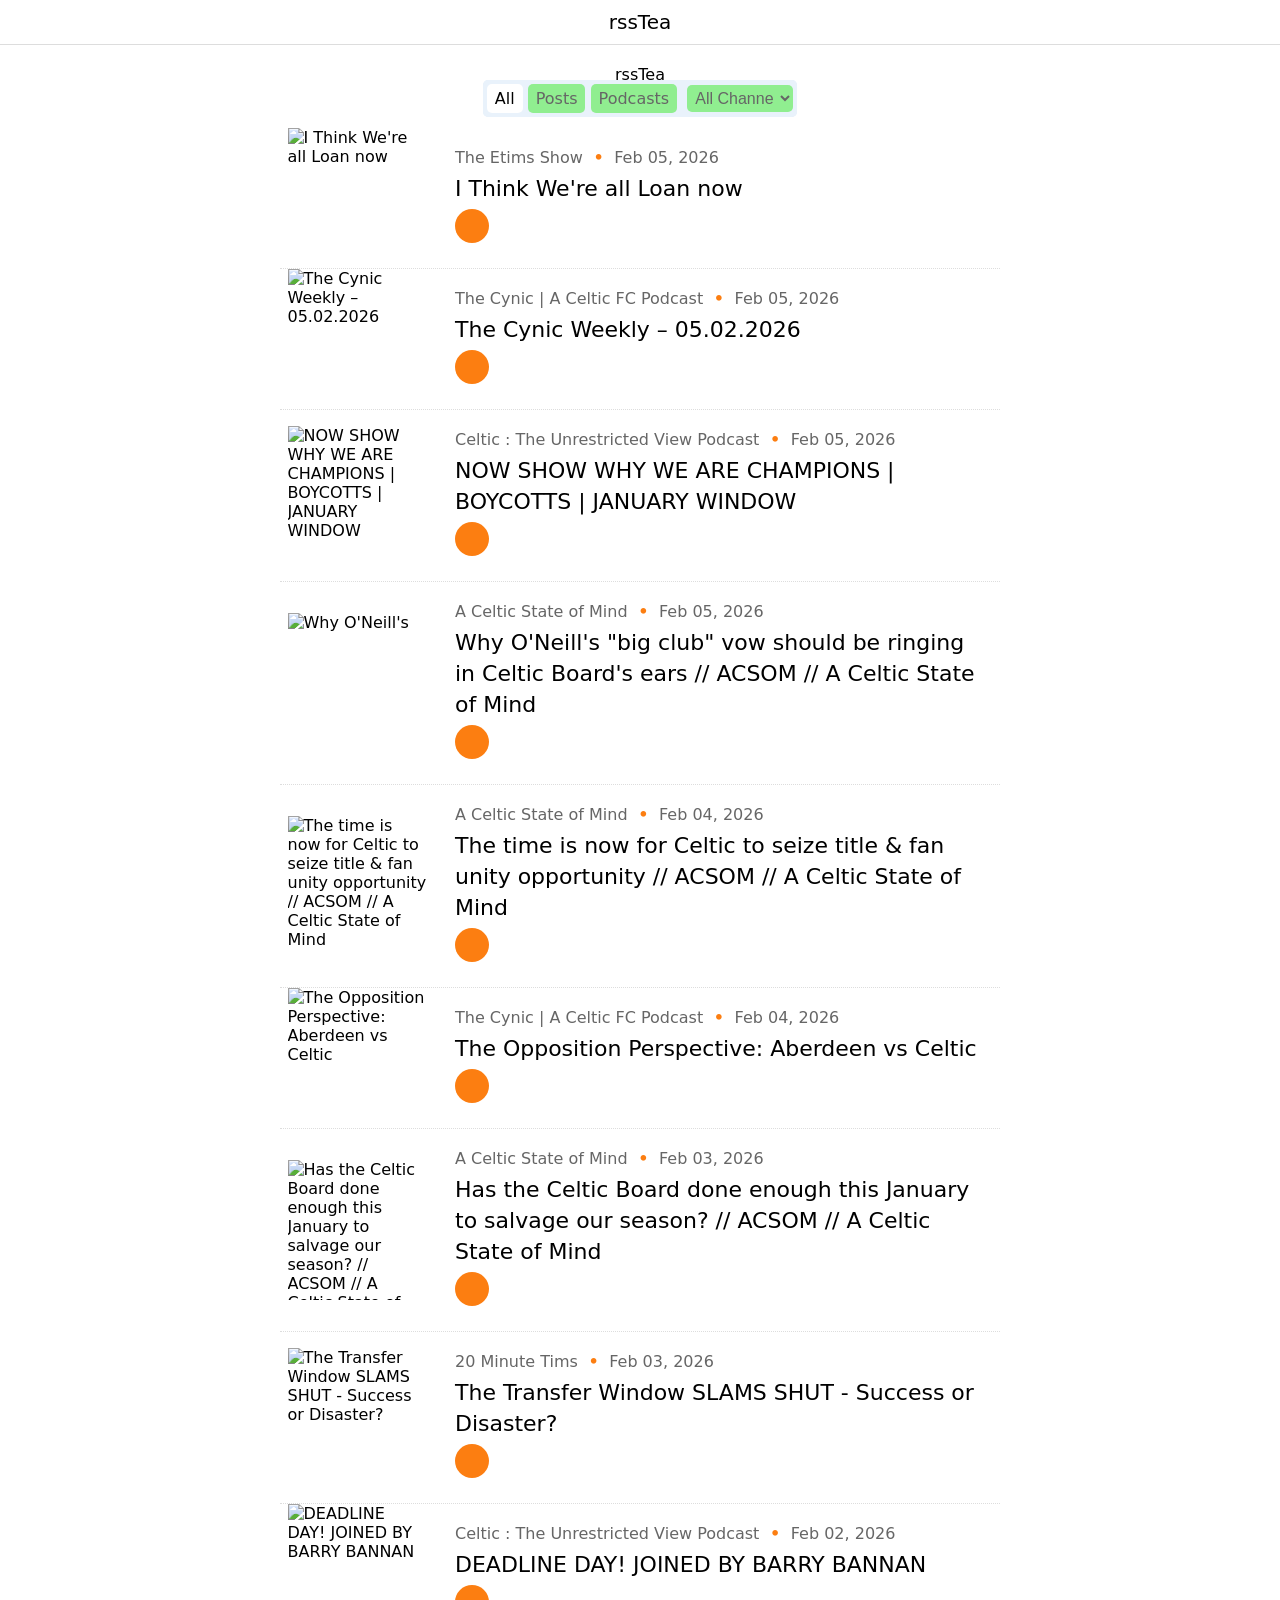
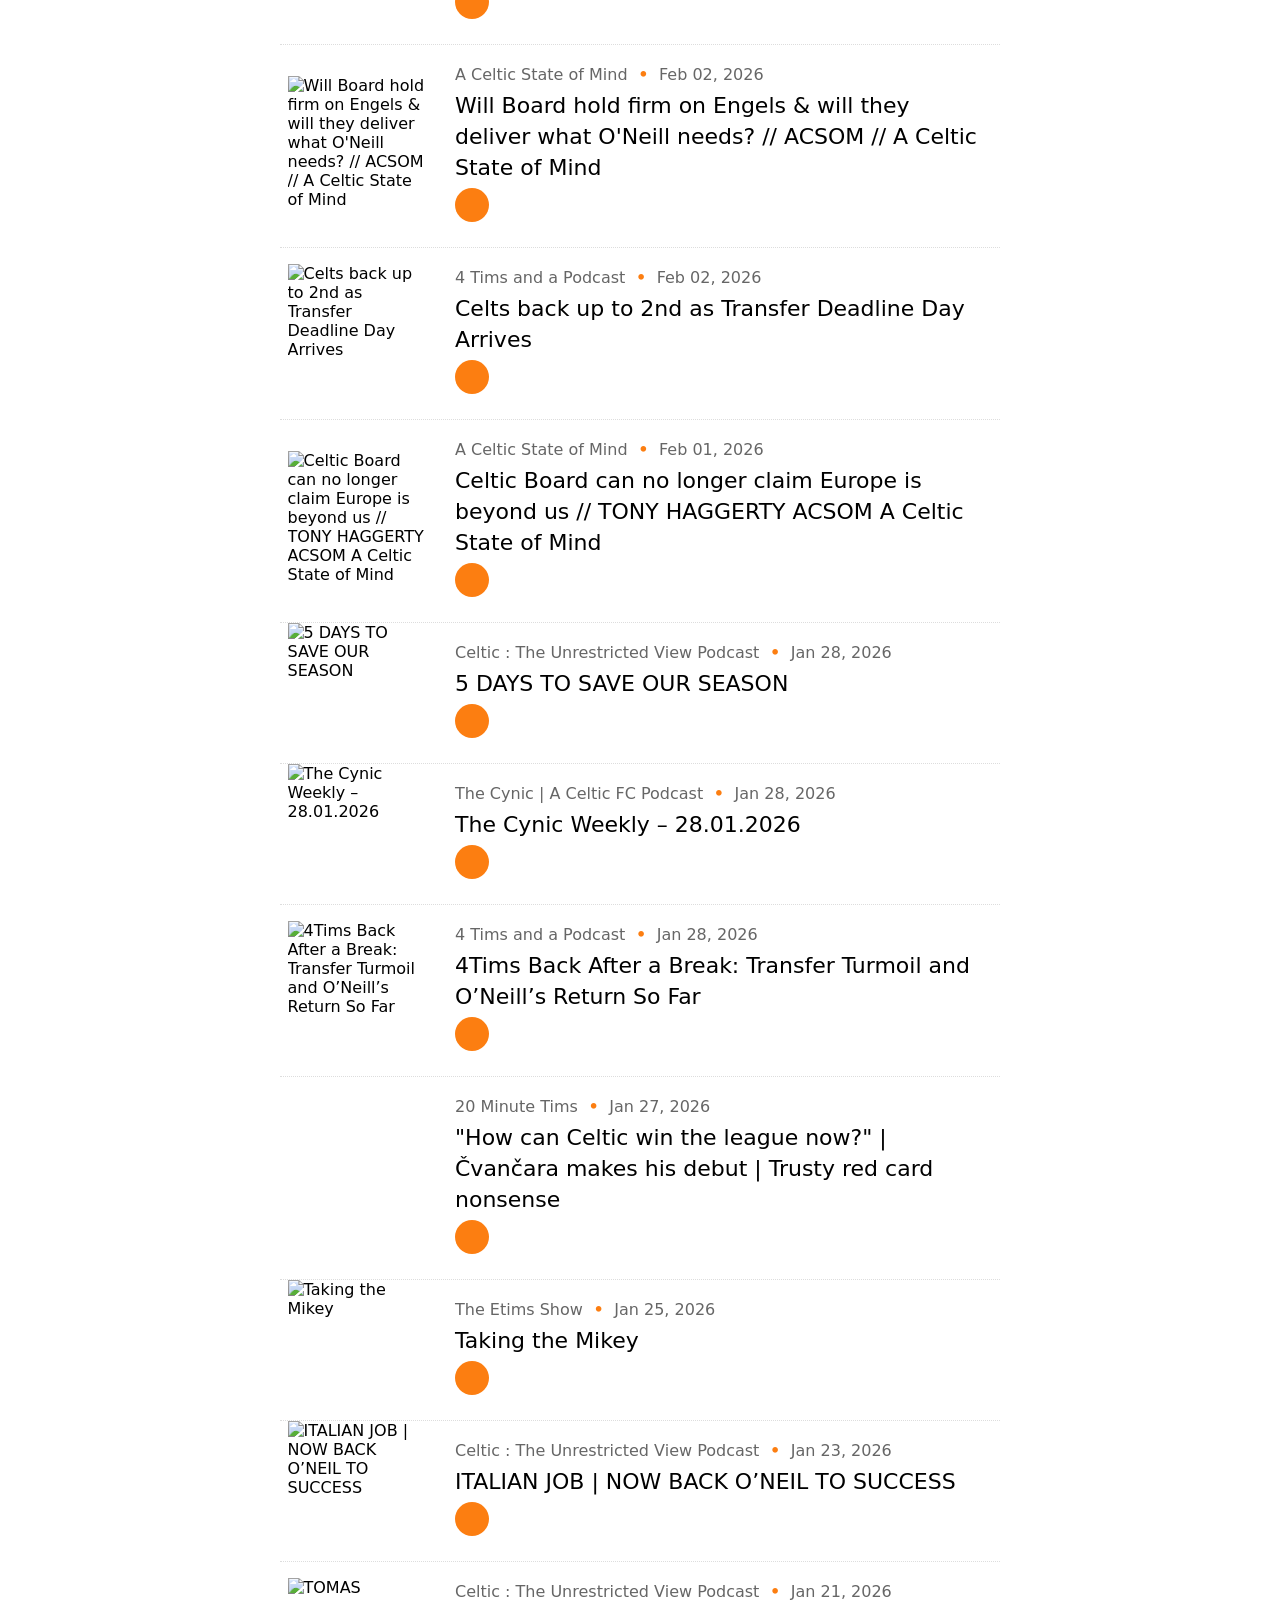
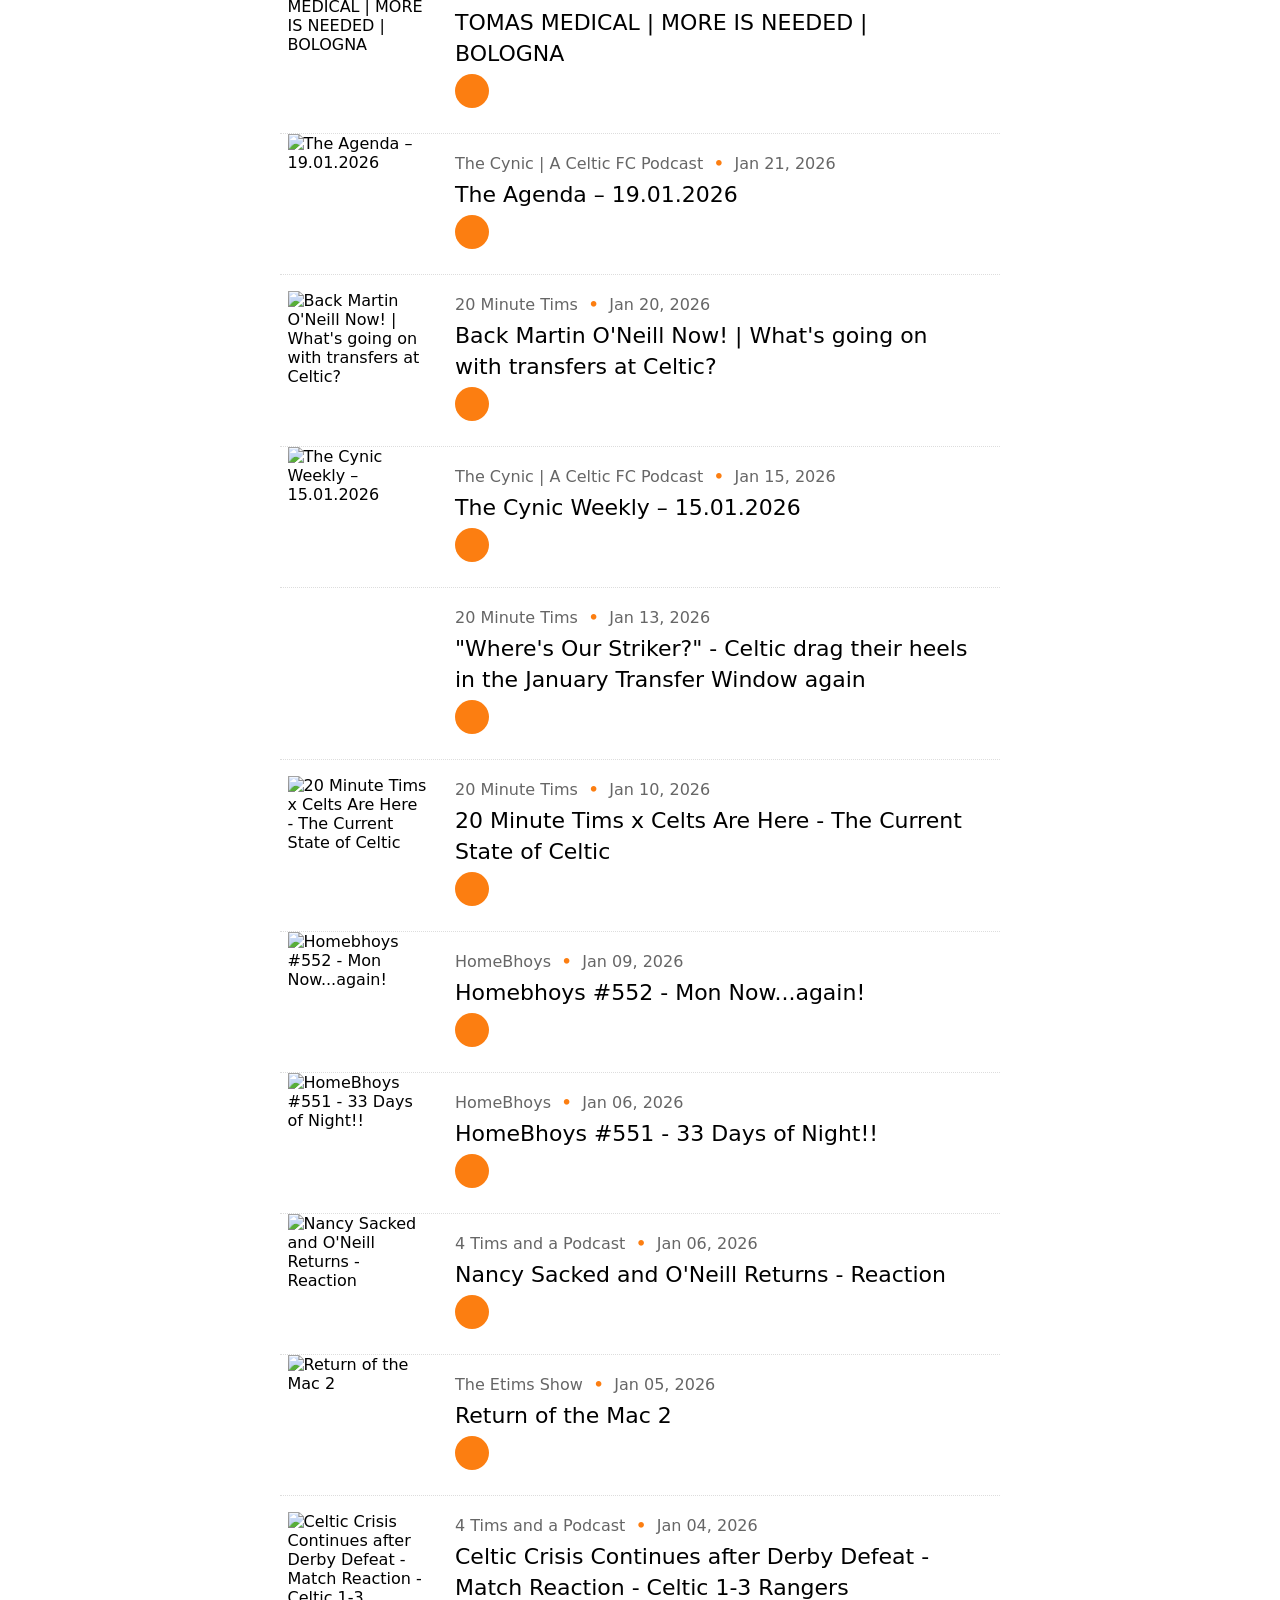
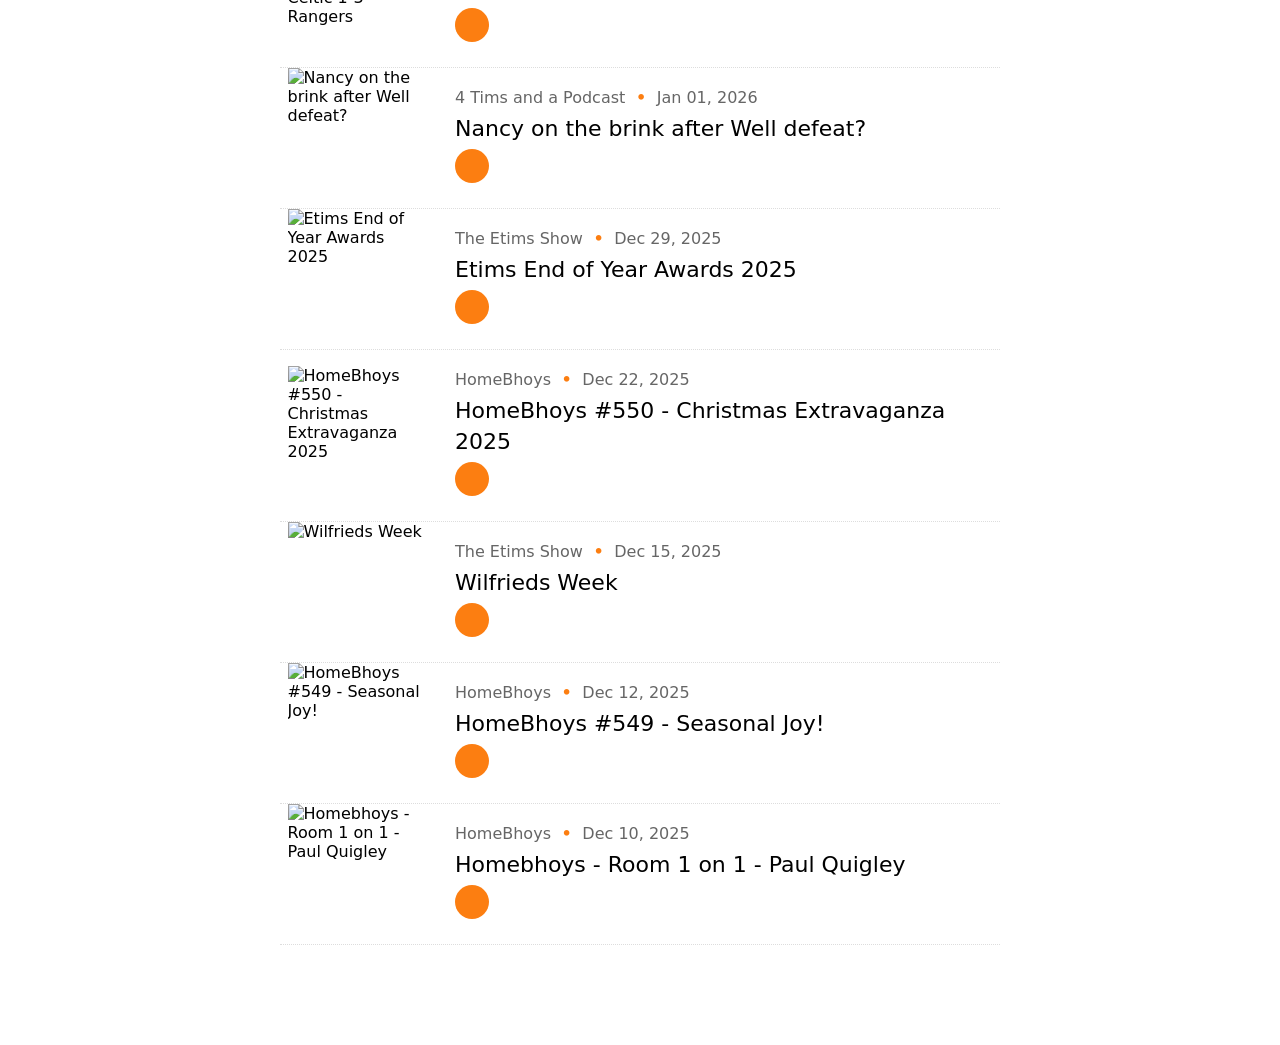
==== public/index.html @ cb55c1c1 "Updating the repository" ====
<!DOCTYPE html><html><head>
    <title>rssTea - RSS Reader Web App Hosted On Github</title>
    <meta name="description" content="rssTea is a fast, lightweight RSS and podcast Web Viewer that can be hosted On Github Pages."/>
    <link rel="shortcut icon" href="favicon.ico"> 
  <link rel="icon" href="favicon.png">
<link rel="manifest" href="manifest.json" />
 <meta name="apple-mobile-web-app-capable" content="yes" />
    <meta name="apple-mobile-web-app-title" content="rdx" />
    <meta   name="apple-mobile-web-app-status-bar-style" content="default" />
     <meta name="viewport" content="width=device-width, initial-scale=1.0, minimum-scale=1.0">
    <meta charset="utf-8">
    <link rel="stylesheet" href="theme.css" type="text/css">
</head>
<body>
<div id="header">rssTea</div>
    <div id="pcwrap">
<div id="filter"><div class="pclogo">rssTea</div><span id="filters">
<span class="tab active">All</span>
<span class="tab">Posts</span>
<span class="tab">Podcasts</span>
<select name="changechannel"><option value="All">All Channels</option><option value="The Etims Show">The Etims Show</option><option value="The Cynic | A Celtic FC Podcast">The Cynic | A Celtic FC Podcast</option><option value="Celtic : The Unrestricted View Podcast">Celtic : The Unrestricted View Podcast</option><option value="A Celtic State of Mind">A Celtic State of Mind</option><option value="20 Minute Tims">20 Minute Tims</option><option value="4 Tims and a Podcast">4 Tims and a Podcast</option><option value="HomeBhoys">HomeBhoys</option></select></span></div>
<div id="wrap">
<div class="post" data-channel="The Etims Show" data-ts="1770327900" data-audio="1"><div class="leftpan"><img src="https://d3wo5wojvuv7l.cloudfront.net/t_rss_itunes_square_1400/images.spreaker.com/original/d8959825c5215aca6a66ff6e0d6403f2.jpg" alt="I Think We're all Loan now"/ ></div><div class="rightpan"><div class="feedname"><span class="channel">The Etims Show</span> &bull; <span class="date">Feb 05, 2026</span></div>
<h2><a href="https://www.spreaker.com/episode/i-think-we-re-all-loan-now--69822069" target="_blank">I Think We're all Loan now</a></h2><div class="audio">
<button data-aid="0">Play</button>
<audio src="https://api.spreaker.com/download/episode/69822069/i_think_we_re_all_loan_now.mp3" preload="metadata" aid="0"  controls></audio></div>
</div></div>
<div class="post" data-channel="The Cynic | A Celtic FC Podcast" data-ts="1770323088" data-audio="1"><div class="leftpan"><img src="https://d3wo5wojvuv7l.cloudfront.net/t_rss_itunes_square_1400/images.spreaker.com/original/b81da4f383901625a356518ec50151b6.jpg" alt="The Cynic Weekly – 05.02.2026"/ ></div><div class="rightpan"><div class="feedname"><span class="channel">The Cynic | A Celtic FC Podcast</span> &bull; <span class="date">Feb 05, 2026</span></div>
<h2><a href="https://thecynic.co/subscribe" target="_blank">The Cynic Weekly – 05.02.2026</a></h2><div class="audio">
<button data-aid="1">Play</button>
<audio src="https://api.spreaker.com/download/episode/69817356/cw0502.mp3" preload="metadata" aid="1"  controls></audio></div>
</div></div>
<div class="post" data-channel="Celtic : The Unrestricted View Podcast" data-ts="1770322316" data-audio="1"><div class="leftpan"><img src="https://d3wo5wojvuv7l.cloudfront.net/t_rss_itunes_square_1400/images.spreaker.com/original/b95cc3b224c3e221fcb384ac6a1fec71.jpg" alt="NOW SHOW WHY WE ARE CHAMPIONS | BOYCOTTS | JANUARY WINDOW"/ ></div><div class="rightpan"><div class="feedname"><span class="channel">Celtic : The Unrestricted View Podcast</span> &bull; <span class="date">Feb 05, 2026</span></div>
<h2><a href="https://www.spreaker.com/episode/now-show-why-we-are-champions-boycotts-january-window--69816694" target="_blank">NOW SHOW WHY WE ARE CHAMPIONS | BOYCOTTS | JANUARY WINDOW</a></h2><div class="audio">
<button data-aid="2">Play</button>
<audio src="https://dts.podtrac.com/redirect.mp3/api.spreaker.com/download/episode/69816694/now_show_why_we_are_champions_boycotts_january_window.mp3" preload="metadata" aid="2"  controls></audio></div>
</div></div>
<div class="post" data-channel="A Celtic State of Mind" data-ts="1770300420" data-audio="1"><div class="leftpan"><img src="https://megaphone.imgix.net/podcasts/599baaee-b2e3-11ed-8a16-972eff6f2cc9/image/1d56491a4540da881828bd64f7b0ff3a.jpg?ixlib=rails-4.3.1&max-w=3000&max-h=3000&fit=crop&auto=format,compress" alt="Why O'Neill's "big club" vow should be ringing in Celtic Board's ears // ACSOM // A Celtic State of Mind"/ ></div><div class="rightpan"><div class="feedname"><span class="channel">A Celtic State of Mind</span> &bull; <span class="date">Feb 05, 2026</span></div>
<h2><a href="" target="_blank">Why O'Neill's "big club" vow should be ringing in Celtic Board's ears // ACSOM // A Celtic State of Mind</a></h2><div class="audio">
<button data-aid="3">Play</button>
<audio src="https://pscrb.fm/rss/p/traffic.megaphone.fm/COMG9232387117.mp3" preload="metadata" aid="3"  controls></audio></div>
</div></div>
<div class="post" data-channel="A Celtic State of Mind" data-ts="1770212760" data-audio="1"><div class="leftpan"><img src="https://megaphone.imgix.net/podcasts/599baaee-b2e3-11ed-8a16-972eff6f2cc9/image/1d56491a4540da881828bd64f7b0ff3a.jpg?ixlib=rails-4.3.1&max-w=3000&max-h=3000&fit=crop&auto=format,compress" alt="The time is now for Celtic to seize title & fan unity opportunity // ACSOM // A Celtic State of Mind"/ ></div><div class="rightpan"><div class="feedname"><span class="channel">A Celtic State of Mind</span> &bull; <span class="date">Feb 04, 2026</span></div>
<h2><a href="" target="_blank">The time is now for Celtic to seize title & fan unity opportunity // ACSOM // A Celtic State of Mind</a></h2><div class="audio">
<button data-aid="4">Play</button>
<audio src="https://pscrb.fm/rss/p/traffic.megaphone.fm/COMG2191450879.mp3?updated=1770213873" preload="metadata" aid="4"  controls></audio></div>
</div></div>
<div class="post" data-channel="The Cynic | A Celtic FC Podcast" data-ts="1770209304" data-audio="1"><div class="leftpan"><img src="https://d3wo5wojvuv7l.cloudfront.net/t_rss_itunes_square_1400/images.spreaker.com/original/b81da4f383901625a356518ec50151b6.jpg" alt="The Opposition Perspective: Aberdeen vs Celtic"/ ></div><div class="rightpan"><div class="feedname"><span class="channel">The Cynic | A Celtic FC Podcast</span> &bull; <span class="date">Feb 04, 2026</span></div>
<h2><a href="https://thecynic.co/subscribe" target="_blank">The Opposition Perspective: Aberdeen vs Celtic</a></h2><div class="audio">
<button data-aid="5">Play</button>
<audio src="https://api.spreaker.com/download/episode/69783973/abnopan.mp3" preload="metadata" aid="5"  controls></audio></div>
</div></div>
<div class="post" data-channel="A Celtic State of Mind" data-ts="1770162000" data-audio="1"><div class="leftpan"><img src="https://megaphone.imgix.net/podcasts/599baaee-b2e3-11ed-8a16-972eff6f2cc9/image/1d56491a4540da881828bd64f7b0ff3a.jpg?ixlib=rails-4.3.1&max-w=3000&max-h=3000&fit=crop&auto=format,compress" alt="Has the Celtic Board done enough this January to salvage our season? // ACSOM // A Celtic State of Mind"/ ></div><div class="rightpan"><div class="feedname"><span class="channel">A Celtic State of Mind</span> &bull; <span class="date">Feb 03, 2026</span></div>
<h2><a href="" target="_blank">Has the Celtic Board done enough this January to salvage our season? // ACSOM // A Celtic State of Mind</a></h2><div class="audio">
<button data-aid="6">Play</button>
<audio src="https://pscrb.fm/rss/p/traffic.megaphone.fm/COMG3658326663.mp3?updated=1770162837" preload="metadata" aid="6"  controls></audio></div>
</div></div>
<div class="post" data-channel="20 Minute Tims" data-ts="1770149828" data-audio="1"><div class="leftpan"><img src="https://assets.pippa.io/shows/5f208eec15e9d83c37daa234/1719902084109-386458194fdde7c150517e7805f9a9af.jpeg" alt="The Transfer Window SLAMS SHUT - Success or Disaster?"/ ></div><div class="rightpan"><div class="feedname"><span class="channel">20 Minute Tims</span> &bull; <span class="date">Feb 03, 2026</span></div>
<h2><a href="https://shows.acast.com/20-minute-tims/episodes/the-transfer-window-slams-shut-success-or-disaster" target="_blank">The Transfer Window SLAMS SHUT - Success or Disaster?</a></h2><div class="audio">
<button data-aid="7">Play</button>
<audio src="https://sphinx.acast.com/p/open/s/5f208eec15e9d83c37daa234/e/698257c48ac0563acb57a1f6/media.mp3" preload="metadata" aid="7"  controls></audio></div>
</div></div>
<div class="post" data-channel="Celtic : The Unrestricted View Podcast" data-ts="1770071666" data-audio="1"><div class="leftpan"><img src="https://d3wo5wojvuv7l.cloudfront.net/t_rss_itunes_square_1400/images.spreaker.com/original/b95cc3b224c3e221fcb384ac6a1fec71.jpg" alt="DEADLINE DAY! JOINED BY BARRY BANNAN"/ ></div><div class="rightpan"><div class="feedname"><span class="channel">Celtic : The Unrestricted View Podcast</span> &bull; <span class="date">Feb 02, 2026</span></div>
<h2><a href="https://www.spreaker.com/episode/deadline-day-joined-by-barry-bannan--69749000" target="_blank">DEADLINE DAY! JOINED BY BARRY BANNAN</a></h2><div class="audio">
<button data-aid="8">Play</button>
<audio src="https://dts.podtrac.com/redirect.mp3/api.spreaker.com/download/episode/69749000/junior_amadu_signs_cvancara_off_the_mark_celtic_beat_falkirk_2_0.mp3" preload="metadata" aid="8"  controls></audio></div>
</div></div>
<div class="post" data-channel="A Celtic State of Mind" data-ts="1770042000" data-audio="1"><div class="leftpan"><img src="https://megaphone.imgix.net/podcasts/599baaee-b2e3-11ed-8a16-972eff6f2cc9/image/1d56491a4540da881828bd64f7b0ff3a.jpg?ixlib=rails-4.3.1&max-w=3000&max-h=3000&fit=crop&auto=format,compress" alt="Will Board hold firm on Engels & will they deliver what O'Neill needs? // ACSOM // A Celtic State of Mind"/ ></div><div class="rightpan"><div class="feedname"><span class="channel">A Celtic State of Mind</span> &bull; <span class="date">Feb 02, 2026</span></div>
<h2><a href="" target="_blank">Will Board hold firm on Engels & will they deliver what O'Neill needs? // ACSOM // A Celtic State of Mind</a></h2><div class="audio">
<button data-aid="9">Play</button>
<audio src="https://pscrb.fm/rss/p/traffic.megaphone.fm/COMG1189959639.mp3?updated=1770042836" preload="metadata" aid="9"  controls></audio></div>
</div></div>
<div class="post" data-channel="4 Tims and a Podcast" data-ts="1770028446" data-audio="1"><div class="leftpan"><img src="https://assets.pippa.io/shows/62c33913723f5300143ed846/show-cover.jpg" alt="Celts back up to 2nd as Transfer Deadline Day Arrives"/ ></div><div class="rightpan"><div class="feedname"><span class="channel">4 Tims and a Podcast</span> &bull; <span class="date">Feb 02, 2026</span></div>
<h2><a href="https://shows.acast.com/4tims/episodes/celts-back-up-to-2nd-as-transfer-deadline-day-arrives" target="_blank">Celts back up to 2nd as Transfer Deadline Day Arrives</a></h2><div class="audio">
<button data-aid="10">Play</button>
<audio src="https://sphinx.acast.com/p/open/s/62c33913723f5300143ed846/e/69807d9e19ef991f732c9f4e/media.mp3" preload="metadata" aid="10"  controls></audio></div>
</div></div>
<div class="post" data-channel="A Celtic State of Mind" data-ts="1769968620" data-audio="1"><div class="leftpan"><img src="https://megaphone.imgix.net/podcasts/599baaee-b2e3-11ed-8a16-972eff6f2cc9/image/1d56491a4540da881828bd64f7b0ff3a.jpg?ixlib=rails-4.3.1&max-w=3000&max-h=3000&fit=crop&auto=format,compress" alt="Celtic Board can no longer claim Europe is beyond us // TONY HAGGERTY ACSOM A Celtic State of Mind"/ ></div><div class="rightpan"><div class="feedname"><span class="channel">A Celtic State of Mind</span> &bull; <span class="date">Feb 01, 2026</span></div>
<h2><a href="" target="_blank">Celtic Board can no longer claim Europe is beyond us // TONY HAGGERTY ACSOM A Celtic State of Mind</a></h2><div class="audio">
<button data-aid="11">Play</button>
<audio src="https://pscrb.fm/rss/p/traffic.megaphone.fm/COMG6456185058.mp3?updated=1769969887" preload="metadata" aid="11"  controls></audio></div>
</div></div>
<div class="post" data-channel="Celtic : The Unrestricted View Podcast" data-ts="1769639961" data-audio="1"><div class="leftpan"><img src="https://d3wo5wojvuv7l.cloudfront.net/t_rss_itunes_square_1400/images.spreaker.com/original/b95cc3b224c3e221fcb384ac6a1fec71.jpg" alt="5 DAYS TO SAVE OUR SEASON"/ ></div><div class="rightpan"><div class="feedname"><span class="channel">Celtic : The Unrestricted View Podcast</span> &bull; <span class="date">Jan 28, 2026</span></div>
<h2><a href="https://www.spreaker.com/episode/5-days-to-save-our-season--69654143" target="_blank">5 DAYS TO SAVE OUR SEASON</a></h2><div class="audio">
<button data-aid="12">Play</button>
<audio src="https://dts.podtrac.com/redirect.mp3/api.spreaker.com/download/episode/69654143/5_days_to_save_our_season.mp3" preload="metadata" aid="12"  controls></audio></div>
</div></div>
<div class="post" data-channel="The Cynic | A Celtic FC Podcast" data-ts="1769630501" data-audio="1"><div class="leftpan"><img src="https://d3wo5wojvuv7l.cloudfront.net/t_rss_itunes_square_1400/images.spreaker.com/original/b81da4f383901625a356518ec50151b6.jpg" alt="The Cynic Weekly – 28.01.2026"/ ></div><div class="rightpan"><div class="feedname"><span class="channel">The Cynic | A Celtic FC Podcast</span> &bull; <span class="date">Jan 28, 2026</span></div>
<h2><a href="https://thecynic.co/subscribe" target="_blank">The Cynic Weekly – 28.01.2026</a></h2><div class="audio">
<button data-aid="13">Play</button>
<audio src="https://api.spreaker.com/download/episode/69650689/cw2801.mp3" preload="metadata" aid="13"  controls></audio></div>
</div></div>
<div class="post" data-channel="4 Tims and a Podcast" data-ts="1769624218" data-audio="1"><div class="leftpan"><img src="https://assets.pippa.io/shows/62c33913723f5300143ed846/show-cover.jpg" alt="4Tims Back After a Break: Transfer Turmoil and O’Neill’s Return So Far"/ ></div><div class="rightpan"><div class="feedname"><span class="channel">4 Tims and a Podcast</span> &bull; <span class="date">Jan 28, 2026</span></div>
<h2><a href="https://shows.acast.com/4tims/episodes/4tims-back-after-a-break-transfer-turmoil-and-oneills-return" target="_blank">4Tims Back After a Break: Transfer Turmoil and O’Neill’s Return So Far</a></h2><div class="audio">
<button data-aid="14">Play</button>
<audio src="https://sphinx.acast.com/p/open/s/62c33913723f5300143ed846/e/697a529a3718a16cebf4a283/media.mp3" preload="metadata" aid="14"  controls></audio></div>
</div></div>
<div class="post" data-channel="20 Minute Tims" data-ts="1769493600" data-audio="1"><div class="leftpan"><img src="https://assets.pippa.io/shows/5f208eec15e9d83c37daa234/1719902084109-386458194fdde7c150517e7805f9a9af.jpeg" alt=""How can Celtic win the league now?" | Čvančara makes his debut | Trusty red card nonsense"/ ></div><div class="rightpan"><div class="feedname"><span class="channel">20 Minute Tims</span> &bull; <span class="date">Jan 27, 2026</span></div>
<h2><a href="https://shows.acast.com/20-minute-tims/episodes/how-can-celtic-win-this-league-now-vanara-makes-his-debut-tr" target="_blank">"How can Celtic win the league now?" | Čvančara makes his debut | Trusty red card nonsense</a></h2><div class="audio">
<button data-aid="15">Play</button>
<audio src="https://sphinx.acast.com/p/open/s/5f208eec15e9d83c37daa234/e/6977e69c9c8df6b525703ea7/media.mp3" preload="metadata" aid="15"  controls></audio></div>
</div></div>
<div class="post" data-channel="The Etims Show" data-ts="1769376967" data-audio="1"><div class="leftpan"><img src="https://d3wo5wojvuv7l.cloudfront.net/t_rss_itunes_square_1400/images.spreaker.com/original/d8959825c5215aca6a66ff6e0d6403f2.jpg" alt="Taking the Mikey"/ ></div><div class="rightpan"><div class="feedname"><span class="channel">The Etims Show</span> &bull; <span class="date">Jan 25, 2026</span></div>
<h2><a href="https://www.spreaker.com/episode/taking-the-mikey--69584291" target="_blank">Taking the Mikey</a></h2><div class="audio">
<button data-aid="16">Play</button>
<audio src="https://api.spreaker.com/download/episode/69584291/taking_the_mikey.mp3" preload="metadata" aid="16"  controls></audio></div>
</div></div>
<div class="post" data-channel="Celtic : The Unrestricted View Podcast" data-ts="1769198467" data-audio="1"><div class="leftpan"><img src="https://d3wo5wojvuv7l.cloudfront.net/t_rss_itunes_square_1400/images.spreaker.com/original/b95cc3b224c3e221fcb384ac6a1fec71.jpg" alt="ITALIAN JOB | NOW BACK O’NEIL TO SUCCESS"/ ></div><div class="rightpan"><div class="feedname"><span class="channel">Celtic : The Unrestricted View Podcast</span> &bull; <span class="date">Jan 23, 2026</span></div>
<h2><a href="https://www.spreaker.com/episode/italian-job-now-back-o-neil-to-success--69563736" target="_blank">ITALIAN JOB | NOW BACK O’NEIL TO SUCCESS</a></h2><div class="audio">
<button data-aid="17">Play</button>
<audio src="https://dts.podtrac.com/redirect.mp3/api.spreaker.com/download/episode/69563736/italian_job_now_back_o_neil_to_success.mp3" preload="metadata" aid="17"  controls></audio></div>
</div></div>
<div class="post" data-channel="Celtic : The Unrestricted View Podcast" data-ts="1769030691" data-audio="1"><div class="leftpan"><img src="https://d3wo5wojvuv7l.cloudfront.net/t_rss_itunes_square_1400/images.spreaker.com/original/b95cc3b224c3e221fcb384ac6a1fec71.jpg" alt="TOMAS MEDICAL | MORE IS NEEDED | BOLOGNA"/ ></div><div class="rightpan"><div class="feedname"><span class="channel">Celtic : The Unrestricted View Podcast</span> &bull; <span class="date">Jan 21, 2026</span></div>
<h2><a href="https://www.spreaker.com/episode/tomas-medical-more-is-needed-bologna--69538263" target="_blank">TOMAS MEDICAL | MORE IS NEEDED | BOLOGNA</a></h2><div class="audio">
<button data-aid="18">Play</button>
<audio src="https://dts.podtrac.com/redirect.mp3/api.spreaker.com/download/episode/69538263/tomas_medical_more_is_needed_bologna.mp3" preload="metadata" aid="18"  controls></audio></div>
</div></div>
<div class="post" data-channel="The Cynic | A Celtic FC Podcast" data-ts="1768986008" data-audio="1"><div class="leftpan"><img src="https://d3wo5wojvuv7l.cloudfront.net/t_rss_itunes_square_1400/images.spreaker.com/original/b81da4f383901625a356518ec50151b6.jpg" alt="The Agenda – 19.01.2026"/ ></div><div class="rightpan"><div class="feedname"><span class="channel">The Cynic | A Celtic FC Podcast</span> &bull; <span class="date">Jan 21, 2026</span></div>
<h2><a href="https://thecynic.co/subscribe" target="_blank">The Agenda – 19.01.2026</a></h2><div class="audio">
<button data-aid="19">Play</button>
<audio src="https://api.spreaker.com/download/episode/69518132/weekly_1.mp3" preload="metadata" aid="19"  controls></audio></div>
</div></div>
<div class="post" data-channel="20 Minute Tims" data-ts="1768888800" data-audio="1"><div class="leftpan"><img src="https://assets.pippa.io/shows/5f208eec15e9d83c37daa234/1719902084109-386458194fdde7c150517e7805f9a9af.jpeg" alt="Back Martin O'Neill Now! | What's going on with transfers at Celtic?"/ ></div><div class="rightpan"><div class="feedname"><span class="channel">20 Minute Tims</span> &bull; <span class="date">Jan 20, 2026</span></div>
<h2><a href="https://shows.acast.com/20-minute-tims/episodes/back-martin-oneill-now-whats-going-on-with-transfers-at-celt" target="_blank">Back Martin O'Neill Now! | What's going on with transfers at Celtic?</a></h2><div class="audio">
<button data-aid="20">Play</button>
<audio src="https://sphinx.acast.com/p/open/s/5f208eec15e9d83c37daa234/e/696eba925e25e3a6c07cf5f4/media.mp3" preload="metadata" aid="20"  controls></audio></div>
</div></div>
<div class="post" data-channel="The Cynic | A Celtic FC Podcast" data-ts="1768510976" data-audio="1"><div class="leftpan"><img src="https://d3wo5wojvuv7l.cloudfront.net/t_rss_itunes_square_1400/images.spreaker.com/original/b81da4f383901625a356518ec50151b6.jpg" alt="The Cynic Weekly – 15.01.2026"/ ></div><div class="rightpan"><div class="feedname"><span class="channel">The Cynic | A Celtic FC Podcast</span> &bull; <span class="date">Jan 15, 2026</span></div>
<h2><a href="https://thecynic.co/subscribe" target="_blank">The Cynic Weekly – 15.01.2026</a></h2><div class="audio">
<button data-aid="21">Play</button>
<audio src="https://api.spreaker.com/download/episode/69457916/week1501.mp3" preload="metadata" aid="21"  controls></audio></div>
</div></div>
<div class="post" data-channel="20 Minute Tims" data-ts="1768284000" data-audio="1"><div class="leftpan"><img src="https://assets.pippa.io/shows/5f208eec15e9d83c37daa234/1719902084109-386458194fdde7c150517e7805f9a9af.jpeg" alt=""Where's Our Striker?" - Celtic drag their heels in the January Transfer Window again"/ ></div><div class="rightpan"><div class="feedname"><span class="channel">20 Minute Tims</span> &bull; <span class="date">Jan 13, 2026</span></div>
<h2><a href="https://shows.acast.com/20-minute-tims/episodes/wheres-our-striker-celtic-drag-their-heels-in-the-january-tr" target="_blank">"Where's Our Striker?" - Celtic drag their heels in the January Transfer Window again</a></h2><div class="audio">
<button data-aid="22">Play</button>
<audio src="https://sphinx.acast.com/p/open/s/5f208eec15e9d83c37daa234/e/69656f28cfb9d619f8a851e8/media.mp3" preload="metadata" aid="22"  controls></audio></div>
</div></div>
<div class="post" data-channel="20 Minute Tims" data-ts="1768040381" data-audio="1"><div class="leftpan"><img src="https://assets.pippa.io/shows/5f208eec15e9d83c37daa234/1719902084109-386458194fdde7c150517e7805f9a9af.jpeg" alt="20 Minute Tims x Celts Are Here - The Current State of Celtic"/ ></div><div class="rightpan"><div class="feedname"><span class="channel">20 Minute Tims</span> &bull; <span class="date">Jan 10, 2026</span></div>
<h2><a href="https://shows.acast.com/20-minute-tims/episodes/20-minute-tims-x-celts-are-here-the-current-state-of-celtic" target="_blank">20 Minute Tims x Celts Are Here - The Current State of Celtic</a></h2><div class="audio">
<button data-aid="23">Play</button>
<audio src="https://sphinx.acast.com/p/open/s/5f208eec15e9d83c37daa234/e/696227bd88da0c07c1f48cd9/media.mp3" preload="metadata" aid="23"  controls></audio></div>
</div></div>
<div class="post" data-channel="HomeBhoys" data-ts="1767996437" data-audio="1"><div class="leftpan"><img src="https://pbcdn1.podbean.com/imglogo/image-logo/18517875/c1ccb77b8a94b9331635332a131cd1d4.jpg" alt="Homebhoys #552 - Mon Now...again!"/ ></div><div class="rightpan"><div class="feedname"><span class="channel">HomeBhoys</span> &bull; <span class="date">Jan 09, 2026</span></div>
<h2><a href="https://homebhoys.podbean.com/e/homebhoys-552-mon-nowagain/" target="_blank">Homebhoys #552 - Mon Now...again!</a></h2><div class="audio">
<button data-aid="24">Play</button>
<audio src="https://mcdn.podbean.com/mf/web/q6nutki8ef3yjvq8/Homebhoys_552_-_Mon_Now_Again_a8lr4.mp3" preload="metadata" aid="24"  controls></audio></div>
</div></div>
<div class="post" data-channel="HomeBhoys" data-ts="1767738994" data-audio="1"><div class="leftpan"><img src="https://pbcdn1.podbean.com/imglogo/image-logo/18517875/c1ccb77b8a94b9331635332a131cd1d4.jpg" alt="HomeBhoys #551 - 33 Days of Night!!"/ ></div><div class="rightpan"><div class="feedname"><span class="channel">HomeBhoys</span> &bull; <span class="date">Jan 06, 2026</span></div>
<h2><a href="https://homebhoys.podbean.com/e/homebhoys-551-33-days-of-night/" target="_blank">HomeBhoys #551 - 33 Days of Night!!</a></h2><div class="audio">
<button data-aid="25">Play</button>
<audio src="https://mcdn.podbean.com/mf/web/szyxfgnatveksgnn/HomeBhoys_551_-_33_Days_of_Night_9gmaj.mp3" preload="metadata" aid="25"  controls></audio></div>
</div></div>
<div class="post" data-channel="4 Tims and a Podcast" data-ts="1767697925" data-audio="1"><div class="leftpan"><img src="https://assets.pippa.io/shows/62c33913723f5300143ed846/show-cover.jpg" alt="Nancy Sacked and O'Neill Returns - Reaction "/ ></div><div class="rightpan"><div class="feedname"><span class="channel">4 Tims and a Podcast</span> &bull; <span class="date">Jan 06, 2026</span></div>
<h2><a href="https://shows.acast.com/4tims/episodes/nancy-sacked-and-oneill-returns-reaction" target="_blank">Nancy Sacked and O'Neill Returns - Reaction </a></h2><div class="audio">
<button data-aid="26">Play</button>
<audio src="https://sphinx.acast.com/p/open/s/62c33913723f5300143ed846/e/695cee06c592cd577db7582e/media.mp3" preload="metadata" aid="26"  controls></audio></div>
</div></div>
<div class="post" data-channel="The Etims Show" data-ts="1767651034" data-audio="1"><div class="leftpan"><img src="https://d3wo5wojvuv7l.cloudfront.net/t_rss_itunes_square_1400/images.spreaker.com/original/d8959825c5215aca6a66ff6e0d6403f2.jpg" alt="Return of the Mac 2"/ ></div><div class="rightpan"><div class="feedname"><span class="channel">The Etims Show</span> &bull; <span class="date">Jan 05, 2026</span></div>
<h2><a href="https://www.spreaker.com/episode/return-of-the-mac-2--69311480" target="_blank">Return of the Mac 2</a></h2><div class="audio">
<button data-aid="27">Play</button>
<audio src="https://api.spreaker.com/download/episode/69311480/return_of_the_mac_2.mp3" preload="metadata" aid="27"  controls></audio></div>
</div></div>
<div class="post" data-channel="4 Tims and a Podcast" data-ts="1767524259" data-audio="1"><div class="leftpan"><img src="https://assets.pippa.io/shows/62c33913723f5300143ed846/show-cover.jpg" alt="Celtic Crisis Continues after Derby Defeat - Match Reaction - Celtic 1-3 Rangers"/ ></div><div class="rightpan"><div class="feedname"><span class="channel">4 Tims and a Podcast</span> &bull; <span class="date">Jan 04, 2026</span></div>
<h2><a href="https://shows.acast.com/4tims/episodes/celtic-crisis-continues-after-derby-defeat-match-reaction-ce" target="_blank">Celtic Crisis Continues after Derby Defeat - Match Reaction - Celtic 1-3 Rangers</a></h2><div class="audio">
<button data-aid="28">Play</button>
<audio src="https://sphinx.acast.com/p/open/s/62c33913723f5300143ed846/e/695a47a36446068fdcd46867/media.mp3" preload="metadata" aid="28"  controls></audio></div>
</div></div>
<div class="post" data-channel="4 Tims and a Podcast" data-ts="1767277918" data-audio="1"><div class="leftpan"><img src="https://assets.pippa.io/shows/62c33913723f5300143ed846/show-cover.jpg" alt="Nancy on the brink after Well defeat?"/ ></div><div class="rightpan"><div class="feedname"><span class="channel">4 Tims and a Podcast</span> &bull; <span class="date">Jan 01, 2026</span></div>
<h2><a href="https://shows.acast.com/4tims/episodes/nancy-on-the-brink-after-well-defeat" target="_blank">Nancy on the brink after Well defeat?</a></h2><div class="audio">
<button data-aid="29">Play</button>
<audio src="https://sphinx.acast.com/p/open/s/62c33913723f5300143ed846/e/6956855e4833761f1d9c4ba3/media.mp3" preload="metadata" aid="29"  controls></audio></div>
</div></div>
<div class="post" data-channel="The Etims Show" data-ts="1767006008" data-audio="1"><div class="leftpan"><img src="https://d3wo5wojvuv7l.cloudfront.net/t_rss_itunes_square_1400/images.spreaker.com/original/d8959825c5215aca6a66ff6e0d6403f2.jpg" alt="Etims End of Year Awards 2025"/ ></div><div class="rightpan"><div class="feedname"><span class="channel">The Etims Show</span> &bull; <span class="date">Dec 29, 2025</span></div>
<h2><a href="https://www.spreaker.com/episode/etims-end-of-year-awards-2025--69233837" target="_blank">Etims End of Year Awards 2025</a></h2><div class="audio">
<button data-aid="30">Play</button>
<audio src="https://api.spreaker.com/download/episode/69233837/etims_end_of_year_awards_2025.mp3" preload="metadata" aid="30"  controls></audio></div>
</div></div>
<div class="post" data-channel="HomeBhoys" data-ts="1766440922" data-audio="1"><div class="leftpan"><img src="https://pbcdn1.podbean.com/imglogo/image-logo/18517875/c1ccb77b8a94b9331635332a131cd1d4.jpg" alt="HomeBhoys #550 - Christmas Extravaganza 2025"/ ></div><div class="rightpan"><div class="feedname"><span class="channel">HomeBhoys</span> &bull; <span class="date">Dec 22, 2025</span></div>
<h2><a href="https://homebhoys.podbean.com/e/homebhoys-550-christmas-extravaganza-2025/" target="_blank">HomeBhoys #550 - Christmas Extravaganza 2025</a></h2><div class="audio">
<button data-aid="31">Play</button>
<audio src="https://mcdn.podbean.com/mf/web/3f8wjfiycweux99c/HomeBhoys_550_-_Christmas_Extravaganza_20257n75k.mp3" preload="metadata" aid="31"  controls></audio></div>
</div></div>
<div class="post" data-channel="The Etims Show" data-ts="1765834121" data-audio="1"><div class="leftpan"><img src="https://d3wo5wojvuv7l.cloudfront.net/t_rss_itunes_square_1400/images.spreaker.com/original/d8959825c5215aca6a66ff6e0d6403f2.jpg" alt="Wilfrieds Week"/ ></div><div class="rightpan"><div class="feedname"><span class="channel">The Etims Show</span> &bull; <span class="date">Dec 15, 2025</span></div>
<h2><a href="https://www.spreaker.com/episode/wilfrieds-week--69065190" target="_blank">Wilfrieds Week</a></h2><div class="audio">
<button data-aid="32">Play</button>
<audio src="https://api.spreaker.com/download/episode/69065190/wilfrieds_week.mp3" preload="metadata" aid="32"  controls></audio></div>
</div></div>
<div class="post" data-channel="HomeBhoys" data-ts="1765582412" data-audio="1"><div class="leftpan"><img src="https://pbcdn1.podbean.com/imglogo/image-logo/18517875/c1ccb77b8a94b9331635332a131cd1d4.jpg" alt="HomeBhoys #549 - Seasonal Joy!"/ ></div><div class="rightpan"><div class="feedname"><span class="channel">HomeBhoys</span> &bull; <span class="date">Dec 12, 2025</span></div>
<h2><a href="https://homebhoys.podbean.com/e/homebhoys-549-seasonal-joy/" target="_blank">HomeBhoys #549 - Seasonal Joy!</a></h2><div class="audio">
<button data-aid="33">Play</button>
<audio src="https://mcdn.podbean.com/mf/web/szwuvm7c2c6ahnx7/HomeBhoys_549_-_Seasonal_Joy_63wzz.mp3" preload="metadata" aid="33"  controls></audio></div>
</div></div>
<div class="post" data-channel="HomeBhoys" data-ts="1765406951" data-audio="1"><div class="leftpan"><img src="https://pbcdn1.podbean.com/imglogo/image-logo/18517875/c1ccb77b8a94b9331635332a131cd1d4.jpg" alt="Homebhoys - Room 1 on 1 - Paul Quigley"/ ></div><div class="rightpan"><div class="feedname"><span class="channel">HomeBhoys</span> &bull; <span class="date">Dec 10, 2025</span></div>
<h2><a href="https://homebhoys.podbean.com/e/homebhoys-room-1-on-1-paul-quigley/" target="_blank">Homebhoys - Room 1 on 1 - Paul Quigley</a></h2><div class="audio">
<button data-aid="34">Play</button>
<audio src="https://mcdn.podbean.com/mf/web/apam6wzn7ijkmq5r/Homebhoys_-_Room1_on_1_-_Paul_Quigley7sqnr.mp3" preload="metadata" aid="34"  controls></audio></div>
</div></div>

</div>
    </div>
<div id="floating_player">
<div class="player_meta"><button id="playpausebutton">Play</button><span id="title">Not Playing</span> <button id="speed">1x</button><button id="plus30">+30s</button></div>
  <div id="timeline_wrap">
  <ul id="chapters"></ul>
    <span id="current_time"></span>
    <span id="timeline">
<input type="range" id="seekbar" min="0" max="100" step="0.1">
</span>
    <span id="duration"></span>
  </div>
</div>

<script>
const tabs = document.querySelectorAll('.tab');
const posts = document.querySelectorAll('.post');
const select = document.querySelector('select[name="changechannel"]');
let selectedChannel = 'All';

select.addEventListener('change', () =>
{
    selectedChannel = select.value;
    posts.forEach(post =>
    {
        const channel = post.getAttribute('data-channel');
        if (selectedChannel === 'All' || channel === selectedChannel)
        {
            post.style.display = 'block';
        }
        else
        {
            post.style.display = 'none';
        }
    });
    tabs.forEach(tab =>
    {
        tab.classList.remove('active');
        select.classList.add('selected');
    });

});

tabs.forEach(tab =>
{
    tab.addEventListener('click', () =>
    {
        tabs.forEach(tab =>
        {
            tab.classList.remove('active');
        });
        tab.classList.add('active');
        const filter = tab.textContent.trim();
        posts.forEach(post =>
        {
            const audio = parseInt(post.getAttribute('data-audio'));
            const channel = post.getAttribute('data-channel');
            if (filter === 'All' || (filter === 'Posts' && audio === 0) || (filter === 'Podcasts' && audio === 1))
            {
                post.style.display = 'block';
            }
            else
            {
                post.style.display = 'none';
            }
        });

        select.value = 'All';
        select.classList.remove('selected');
    });
});


document.addEventListener('DOMContentLoaded', function ()
{
    const btns = document.querySelectorAll('.audio button[data-aid]');
    let caudio = null;
    let ppBtn = null;
    const fpBtn = document.querySelector('#floating_player #playpausebutton');
    const tl = document.querySelector('#timeline');
    const fsb = document.querySelector('#seekbar');

    fpBtn.addEventListener('click', function ()
    {
        togglePP();
    });

    function togglePP()
    {
        if (caudio && caudio.paused)
        {
            caudio.play();
        }
        else if (caudio)
        {
            caudio.pause();
        }
    }

    tl.addEventListener('input', function (e)
    {
        const seekPercentage = fsb.value;
        const seekTime = (seekPercentage / 100) * caudio.duration;
        caudio.currentTime = seekTime;
    });

    const speeds = [1, 1.2, 1.5, 1.75, 2];
    let currentSpeedIndex = 0;
    document.getElementById('speed').addEventListener('click', () =>
    {
        currentSpeedIndex = (currentSpeedIndex + 1) % speeds.length;
        const speed = speeds[currentSpeedIndex];
        caudio.playbackRate = speed;
        document.getElementById('speed').innerText = speed + 'x';
        updatePositionState();
    });
    document.getElementById('plus30').addEventListener('click', () =>
    {
        caudio.currentTime += 30;
    });

    function updateAudioTime()
    {
        const currentTime = caudio.currentTime;
        const formattedCurrentTime = formatTime(currentTime);
        const formattedDuration = formatTime(caudio.duration);

        document.getElementById('current_time').textContent = formattedCurrentTime;
        document.getElementById('duration').textContent = formattedDuration;
        const progress = (currentTime / caudio.duration) * 100;
        fsb.value = progress;
    }

    function playTime()
    {
        navigator.mediaSession.playbackState = 'playing';
        fpBtn.classList.toggle('playing');
        ppBtn.classList.toggle('playing');
        updatePositionState();
    }

    function pauseTime()
    {
        navigator.mediaSession.playbackState = 'paused';
        fpBtn.classList.toggle('playing');
        ppBtn.classList.toggle('playing');
        updatePositionState();
    }


    function formatTime(time)
    {
        const minutes = Math.floor(time / 60);
        const seconds = Math.floor(time % 60);
        return ('0' + minutes).slice(-2) + ':' + ('0' + seconds).slice(-2);
    }

    btns.forEach(function (btn)
    {
        btn.addEventListener('click', function ()
        {
            const aid = this.getAttribute('data-aid');
            const audioElem = document.querySelector('audio[aid="' + aid + '"]');
            changePlayback(audioElem);
        });
    });

    function changePlayback(audioElem)
    {
        const prevPPBtn = ppBtn;
        ppBtn = document.querySelector('[data-aid="' + audioElem.getAttribute('aid') + '"]');
        const src = audioElem.getAttribute('src');

        if (caudio && caudio !== audioElem)
        {
            caudio.pause();
            caudio.removeEventListener('timeupdate', updateAudioTime);
            caudio.removeEventListener('play', playTime);
            caudio.removeEventListener('pause', pauseTime);

            prevPPBtn.classList.remove('playing');
            fpBtn.classList.remove('playing');
            fsb.value = '0';

            if (audioElem.readyState >= 1)
            {
                startPlayback(audioElem);
            }
            else
            {
                audioElem.addEventListener('loadedmetadata', function ()
                {
                    startPlayback(audioElem);
                });
            }
        }
        else if (caudio)
        {
            togglePP();
        }
        else
        {
            if (audioElem.readyState >= 1)
            {
                startPlayback(audioElem);
            }
            else
            {
                audioElem.addEventListener('loadedmetadata', function ()
                {
                    startPlayback(audioElem);
                });
            }
        }
    }

    function updatePositionState()
    {
        navigator.mediaSession.setPositionState(
        {
            duration: caudio.duration,
            playbackRate: caudio.playbackRate,
            position: caudio.currentTime,
        });
    }

    function startPlayback(audioElem)
    {

        const fp = document.querySelector('#floating_player');
        const closestPost = audioElem.closest('.post');
        document.querySelectorAll('.post.nowplaying').forEach(e => e.classList.remove('nowplaying'));
        closestPost.classList.add('nowplaying');
        const h2text = closestPost.querySelector('h2').textContent;
        document.getElementById('title').innerHTML = h2text;
        caudio = audioElem;
        caudio.addEventListener('timeupdate', updateAudioTime);
        caudio.addEventListener('play', playTime);
        caudio.addEventListener('pause', pauseTime);
        const audioDur = caudio.duration;
        const formattedDur = formatTime(audioDur);
        document.getElementById('duration').textContent = formattedDur;
        fp.style.display = 'block';
        setTimeout(function ()
        {
            fp.classList.add("show");
        }, 10);
        caudio.play();

        document.getElementById('speed').innerText = caudio.playbackRate + 'x';
        const mediaAlbumArt = 'https://images1-focus-opensocial.googleusercontent.com/gadgets/proxy?url=' + encodeURIComponent(closestPost.querySelector('img').src) + '&container=ig';
        navigator.mediaSession.metadata = new MediaMetadata(
        {
            title: h2text,
            artist: closestPost.querySelector('.channel').textContent,
            album: "rssTea",
            artwork: [
        //    {
        //        src: mediaAlbumArt + '&resize_w=128&resize_h=128',
        //        sizes: "128x128",
        //        type: "image/png",
        //    },
        //    {
        //        src: mediaAlbumArt + '&resize_w=96&resize_h=96',
        //        sizes: "96x96",
        //        type: "image/png",
        //    },
        //    {
        //        src: mediaAlbumArt + '&resize_w=192&resize_h=192',
        //        sizes: "192x192",
        //        type: "image/png",
        //    },
            {
                src: closestPost.querySelector('img').src,
            }, ],
        });


        const totalAids = document.querySelectorAll('[data-aid]').length;
        let nextAid = Math.floor(audioElem.getAttribute('aid')) + 1;
        let prevAid = Math.floor(audioElem.getAttribute('aid')) - 1;
        if (nextAid > totalAids - 1)
        {
            nextAid = 0;
        }
        if (prevAid < 0)
        {
            prevAid = totalAids - 1;
        }

        navigator.mediaSession.setActionHandler("play", () =>
        {
            caudio.play();
        });
        navigator.mediaSession.setActionHandler("pause", () =>
        {
            caudio.pause();
        });
        // navigator.mediaSession.setActionHandler("seekto", (details) => {
        //     console.log(details);
        //  if (details.fastSeek && caudio) {
        // const newTime = details.seekTime || 0;
        // caudio.currentTime = newTime;
        //  } else if (caudio) {
        // const currentTime = caudio.currentTime || 0;
        //  const seekTime = details.seekTime || 0;
        //  caudio.currentTime = currentTime + seekTime;
        //  }
        //});


        navigator.mediaSession.setActionHandler(
            'nexttrack',
            () =>
            {
                changePlayback(document.querySelector("[aid=\"" + nextAid + "\"]"));
            }
        );
        navigator.mediaSession.setActionHandler(
            'previoustrack',
            () =>
            {
                changePlayback(document.querySelector("[aid=\"" + prevAid + "\"]"));
            }
        );
        navigator.mediaSession.setActionHandler('seekbackward', (details) =>
        {
            caudio.currentTime = caudio.currentTime - (details.seekOffset || 10);
            updatePositionState();
        });
        navigator.mediaSession.setActionHandler('seekforward', (details) =>
        {
            caudio.currentTime = caudio.currentTime + (details.seekOffset || 10);
            updatePositionState();
        });

    }


});


const deviceWidth = screen.width;
const deviceHeight = screen.height;
const pixelRatio = window.devicePixelRatio || 1;

const canvas = document.createElement('canvas');
const ctx = canvas.getContext('2d');

canvas.width = deviceWidth * pixelRatio;
canvas.height = deviceHeight * pixelRatio;

ctx.fillStyle = 'white';
if (window.matchMedia && window.matchMedia('(prefers-color-scheme: dark)').matches)
{
    ctx.fillStyle = 'black';

}

ctx.fillRect(0, 0, canvas.width, canvas.height);
const iconImage = new Image();
iconImage.src = 'apple-touch-icon.png';

iconImage.onload = function ()
{
    const x = (canvas.width - iconImage.width) / 2;
    const y = (canvas.height - iconImage.height) / 2;

    ctx.drawImage(iconImage, x, y);

    const imageDataURL = canvas.toDataURL('image/png');

    const appleTouchStartupImageLink = document.createElement('link');
    appleTouchStartupImageLink.setAttribute('rel', 'apple-touch-startup-image');
    appleTouchStartupImageLink.setAttribute('href', imageDataURL);
    document.head.appendChild(appleTouchStartupImageLink);
};
        
</script>
</body>
</html>
---- public/theme.css ----
:root
{
  --white: #ffffff;
   --orange: #fc7e11;
   --lightgreen: #90EE90;
    --darkgrey: #666666;
      --grey: #dddddd;
     --black: #000000;
     --title:#000000;
      --lightgrey: #e9f2fb;
      --whiteop:#f3f9ffbd;
      --greyop:#bababa54;
}

.post {
    border-bottom: 1px dotted #ddd;
    border-bottom: 1px dotted var(--grey);
}


body {
    margin: 0;
    font-family: system-ui, "Segoe UI", Roboto, Helvetica, Arial, sans-serif;
    margin-bottom: 100px;
    background: var(--white);
    color: var(--black);
}
@media (prefers-color-scheme: dark) {
:root {
    --white: #23262b;
    --orange: #fc7e11;
    --lightgreen: #90EE90;
    --darkgrey: #ddd;
    --grey: #4f5257;
    --black: #ffffff;
    --title: #ffffff;
    --lightgrey: #44494e;
    --whiteop: #23262bba;
    --greyop: #bababa54;
}
}

div#header {font-size: 20px;margin: 0 auto;text-align: center;font-weight: normal;padding: 10px;margin-bottom: 15px;border-bottom: 1px solid #ddd;
border-bottom:1px solid var(--grey); color:black; color: var(--black);}

body {
    margin: 0;
    font-family: system-ui, "Segoe UI", Roboto, Helvetica, Arial, sans-serif;
    margin-bottom:100px;
    background: var(--white);
    color: var(--black);

}

div#wrap {
    max-width: 720px;
    margin: 0 auto;
}

.leftpan {
width: 140px;
    height: 140px;
    overflow: hidden;
    display: inline-block;
    position: relative;
    padding-left: 15px;
    vertical-align: middle;
}

.leftpan img {
    max-width: 140px;
    max-height: 140px;
    position: absolute;
    margin: auto;
    left: 0;
    right: 0;
    top: 0;
    bottom: 0;
}

.rightpan {
 display: inline-block;
    padding: 20px;
    width: auto;
    vertical-align: middle;
}
.leftpan + .rightpan {
      width: calc(100% - 195px);

}

h2 {
    font-size: 22px;
    margin: 0;
    padding-top: 6px;
    line-height: 31px;
    word-wrap: break-word;
}

.post {
    border-bottom: 1px dotted #ddd;
     border-bottom: 1px dotted var(--grey);
}

h2 a {
    text-decoration: none;
    color: #e2732c;
    color: var(--title);
    font-weight: 400;
    font-weight: 400;
}

.feedname {
    color: #fc7e11;
    color: var(--orange);
    font-weight: 800;
}

.feedname span {
    color: #666;
    color: var(--darkgrey);
    font-weight: 400;
    padding-right: 5px;
}
div#filter {
    padding: 5px 5px;
    text-align: center;
    max-width: 720px;
    margin: 0 auto;
    box-sizing: border-box;
    margin-bottom:10px;
    cursor:default;
    
}


select {
    border: 1px solid #e9f2fb;
    border:1px solid  var(--lightgreen);
    padding: 4px;
    font-size: 14px;
    vertical-align: middle;
    width: 106px;
    background: #e9f2fb;
    background:var(--lightgreen);
    border: none;
    color: #2f2f2f;
    color: var(--darkgrey);
    font-size: 16px;
    text-overflow: revert;
    margin-left: 5px;
    border-radius: 5px;
    vertical-align: baseline;
}

span.date {padding-left: 5px;}


span#filters {
    border: 4px solid #e9f2fb;
    border:4px solid var(--lightgrey);
    padding: 5px 0px;
    border-radius: 5px;
    vertical-align: middle;
    background: #e9f2fb;
    background:var(--lightgrey);
}

span.tab {
    padding: 5px 8px;
    color: #2f2f2f;
    color:var(--darkgrey);
    border-radius: 5px;
    display: inline-block;
    background: #e9f2fb;
    background:var(--lightgreen);
    font-size: 16px;
}

span.tab.active {
    color: black;
    color:var(--black);
        padding: 5px 8px;
    background: white;
    background:var(--white);
    border-radius: 5px;
}
select.selected {
    background: white;
    background:var(--white);
}

span.domain {
    position: absolute;
    left: 0;
    right: 0;
    bottom: 11%;
    margin: 0 auto;
    text-align: center;
    color: var(--grey);
    font-size: 12px;
    width: 87px;
    margin: 0 auto;
    text-align: center;
    overflow: hidden;
    text-overflow: ellipsis;}



#floating_player {
  width: 100%;
    display: block;
    text-align: center;
    position: fixed;
    left: 0;
    right: 0;
    bottom: 0;
    background: white;
    background: #ffffffbb;
    background:var(--whiteop);
    box-shadow: 0px -1px 6px #acacac44;
    backdrop-filter: blur(33px);
     -webkit-backdrop-filter :blur(33px);
     display:none;
     opacity:0;
      transition: opacity 1s ease-in-out;
}
#floating_player.show {
  opacity: 1; /* Show the player with a fade-in effect */
}

span#timeline {
    width: 60%;
    display: inline-block;
    position: relative;
    width: calc(100% - 140px);
}

div#timeline_wrap {
    max-width: 1000px;
    margin: 10px auto;
}
input#seekbar {
    -webkit-appearance: none;
    appearance: none;
    width: 100%;
    height: 8px;
    outline: 0;
    opacity: .7;
    -webkit-transition: .2s;
    transition: opacity .2s;
    background: #c8cacd;
}
span#seekbar {
    background: #fc7e11;
    background:var(--orange);
    display: block;
    position: absolute;
    left: 0;
    height: 7px;
    border-radius: 11px;
    transition: 0.2s;
}


input[type="range"]::-webkit-slider-thumb {
  -webkit-appearance: none; /* Remove default thumb */
  appearance: none;
  width: 20px;
  height: 20px;
  background-color: var(--orange);
  border-radius: 50%;
  cursor: pointer;
}


input[type="range"]::-moz-range-thumb {
 -webkit-appearance: none; /* Remove default thumb */
  appearance: none;
  width: 20px;
  height: 20px;
  background-color: var(--orange);
  border-radius: 50%;
  cursor: pointer;
}


span#seekbar:after {
content: " ";
    display: block;
    background: #fc7e11;
    background:var(--orange);

    width: 12px;
    height: 12px;
    position: absolute;
    right: -6px;
    border-radius: 100%;
    bottom: -3px;
}

span#current_time,span#duration {
    display: inline-block;
    vertical-align: middle;
    padding: 0px 5px;
    width: 50px;
}


button#playpausebutton, button[data-aid] {
font-size: 0px;
    background: #fc7e11;
    background:var(--orange);

    width: 34px;
    height: 34px;
    border: none;
    /* outline: none; */
    box-shadow: none;
    margin: 5px 0px;
    background-image: url(play_arrow.png);
    background-size: 12px;
    background-repeat: no-repeat;
    background-position: 12px 9px;
    border-radius: 100%;
    color:black;
    color:var(--black);
    cursor:pointer;
}

.playing {
    background-image: url(pause.png) !important;
        background-position: 11px 9px !important;
        }
audio {display:none;}
button#playpausebutton {float: left;margin: 0px 20px;}

span#title {
    float: left;
}

.player_meta {
    max-width: 1000px;
    margin: 0 auto;
    overflow: hidden;
    padding: 10px 0px 0px;
}

button#speed {
    float: right;
    margin-top: 5px;
    background: none;
    border: none;
    color: #fc7e11;
    color:var(--orange);

    padding-right: 20px;
    font-size:20px;
}

span#title {
    max-width: calc(100% - 210px);
    overflow: hidden;
    white-space: pre;
    text-overflow: ellipsis;
    margin-top: 5px;
    font-weight: 500;
}
button#plus30 {
    float: right;
    margin-top: 5px;
    background: none;
    border: none;
    color: #fc7e11;
    color:var(--orange);
    padding-right: 4px;
    font-size: 18px;
    margin-right: 5px;
}
.nowplaying{
background:var(--lightgrey);
}




@media (max-width:  720px) {

.rightpan {
    padding: 20px 5px;
}

.leftpan {
    width: 95px;
    height: 80px;
}

.leftpan img {
    max-width: 80px;
    max-height: 80px;
}

.leftpan + .rightpan {
    width: calc(100% - 120px);
}

h2 {
    font-size: 20px;
    line-height: 30px;
}
}
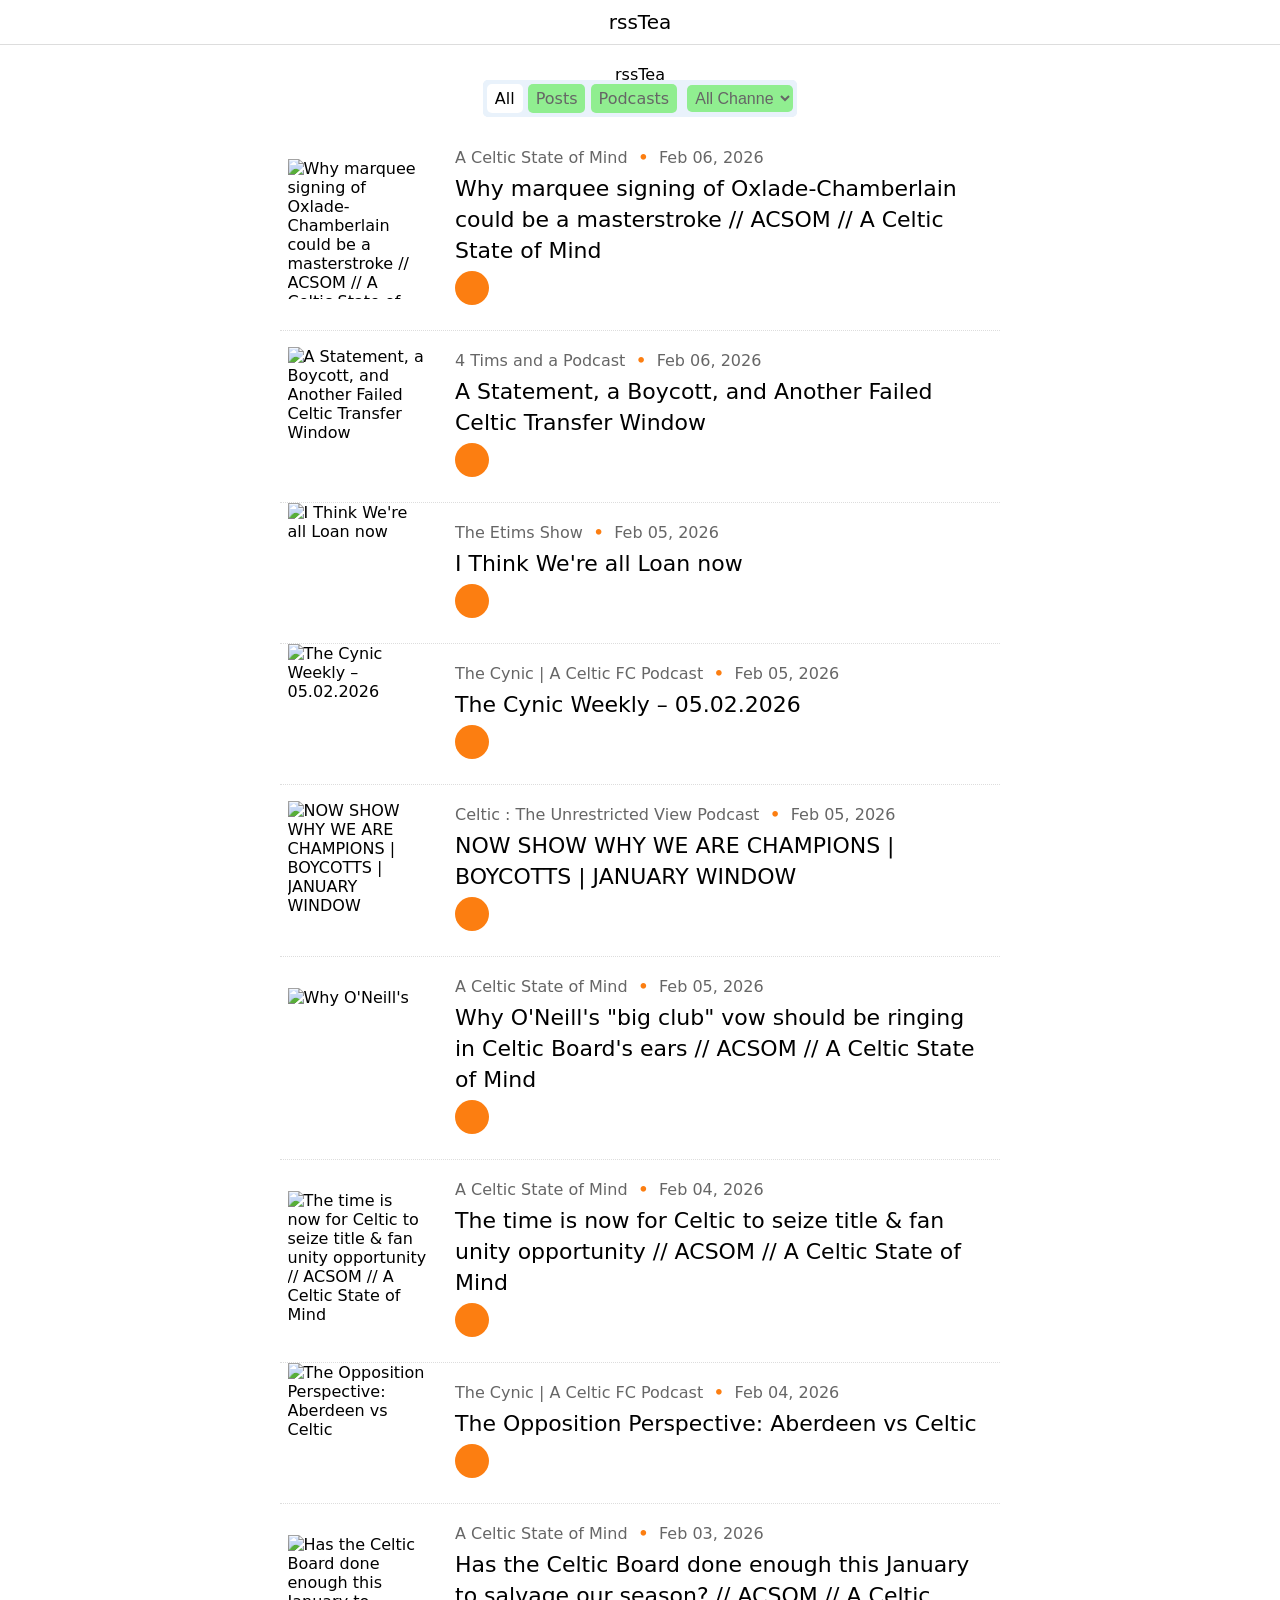
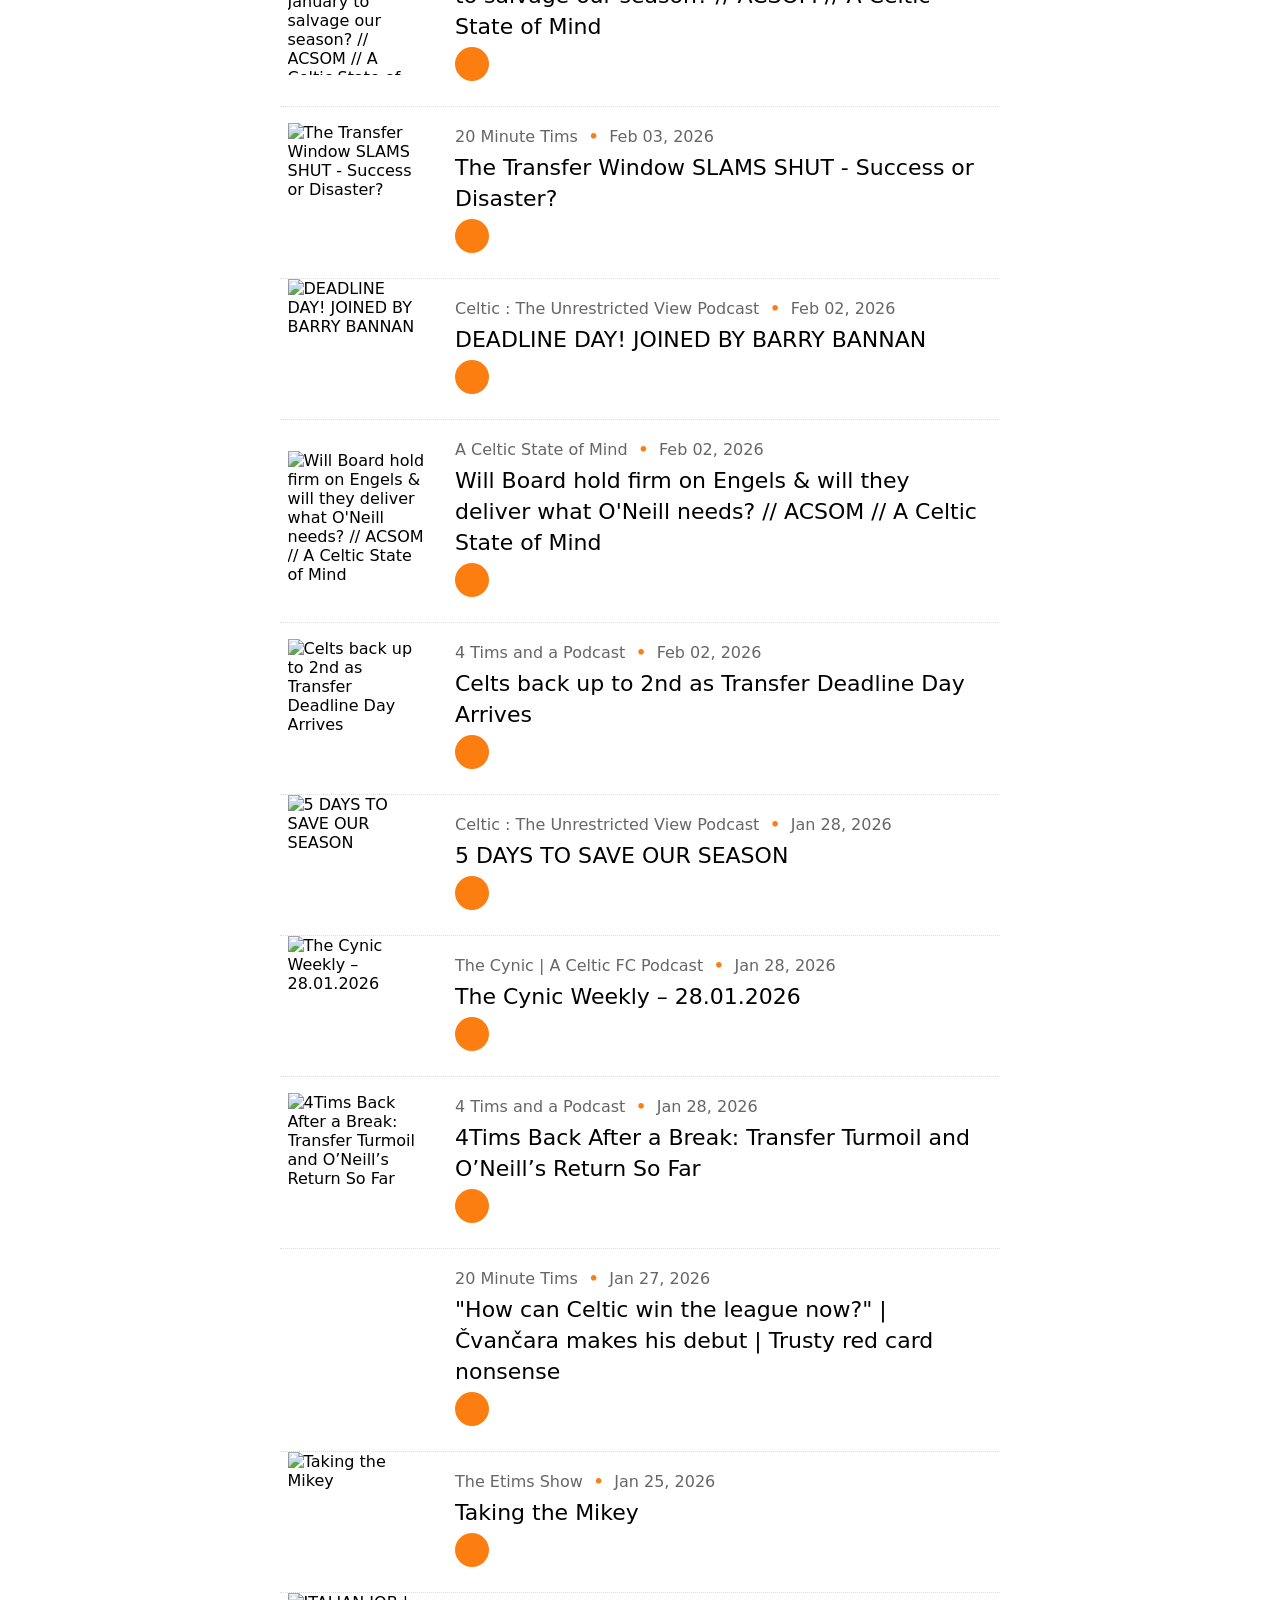
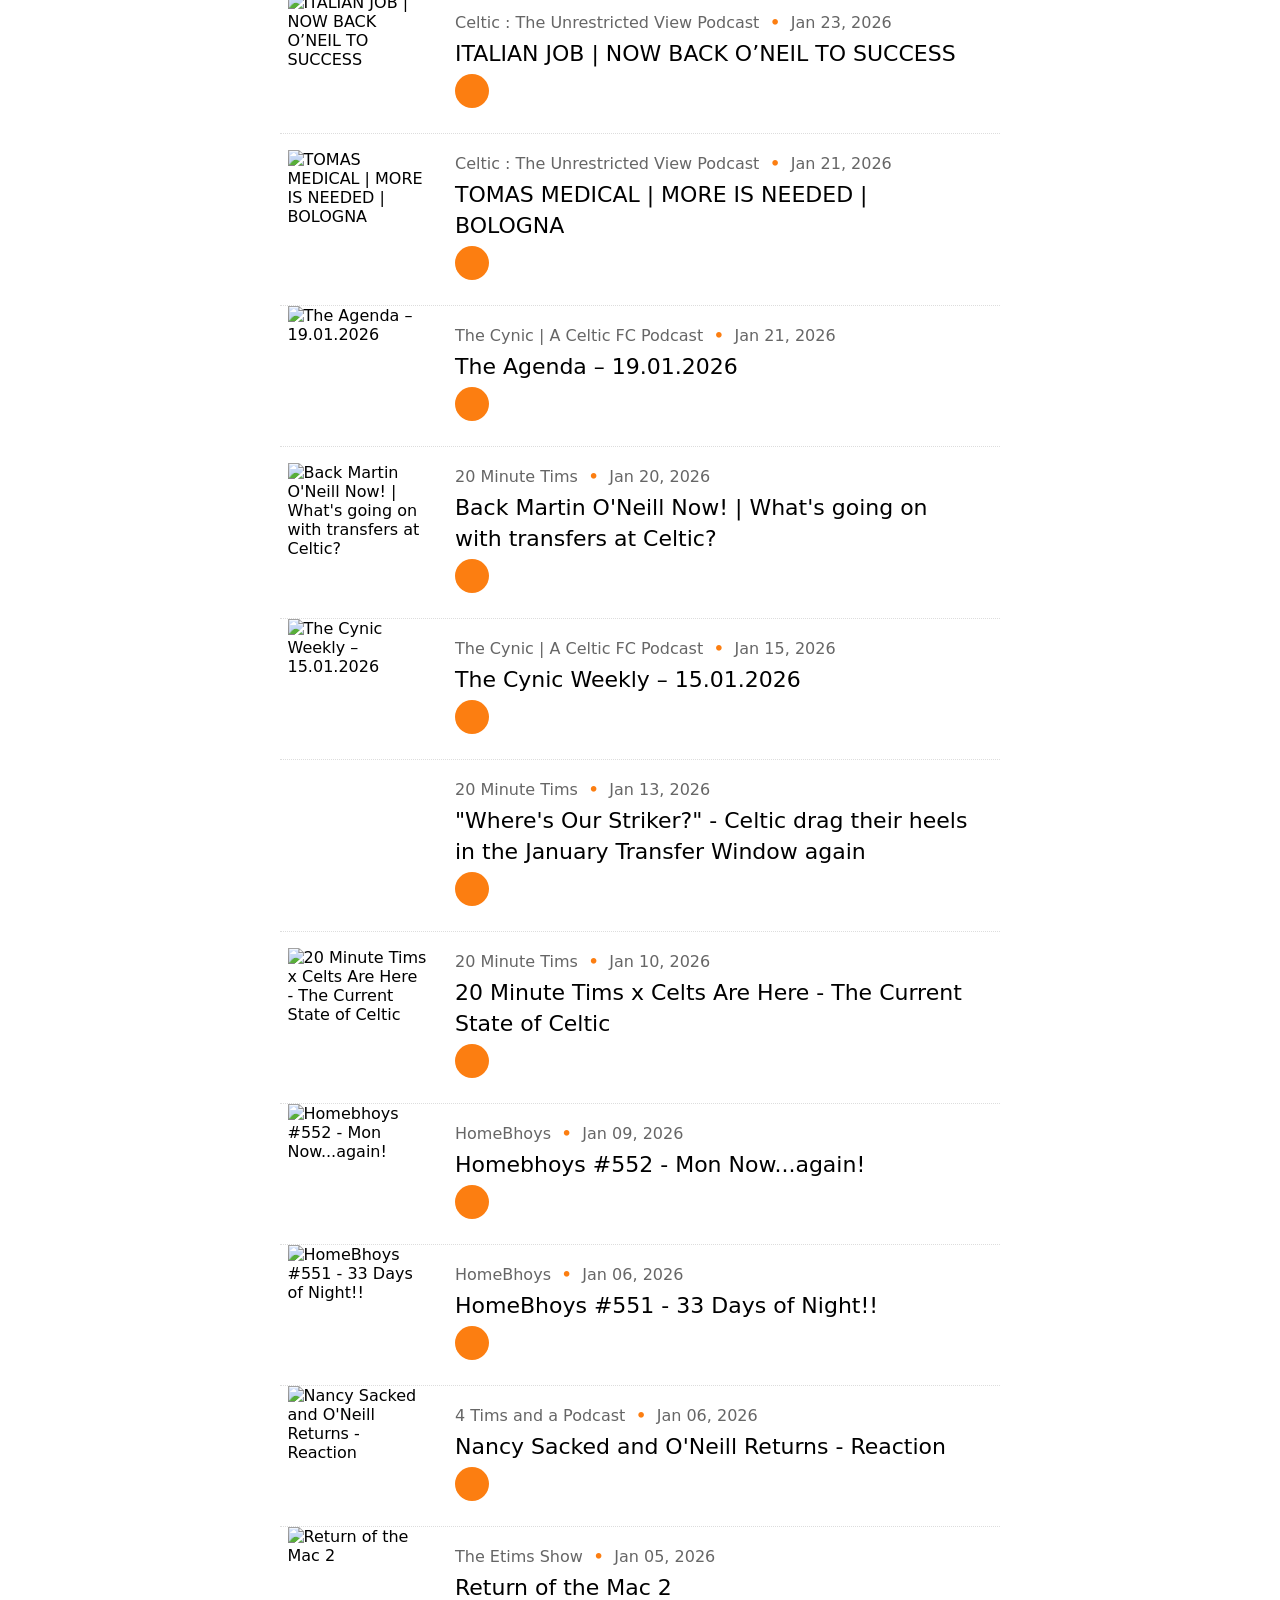
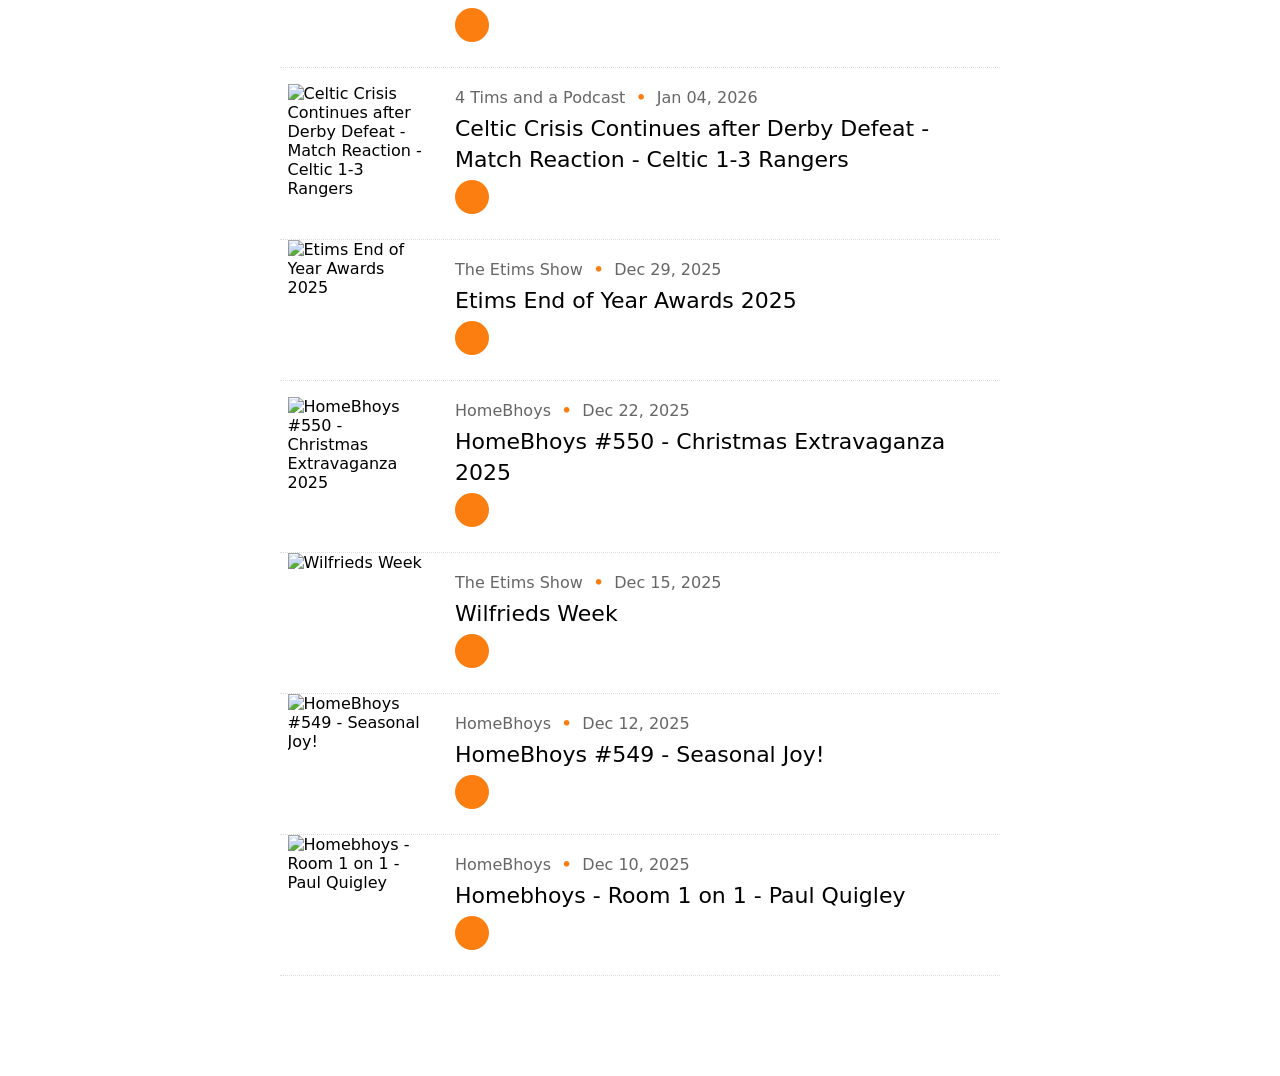
==== commit 7b3b7151: "Updating the repository" ====
--- a/public/index.html
+++ b/public/index.html
@@ -18,157 +18,157 @@
 <span class="tab active">All</span>
 <span class="tab">Posts</span>
 <span class="tab">Podcasts</span>
-<select name="changechannel"><option value="All">All Channels</option><option value="The Etims Show">The Etims Show</option><option value="The Cynic | A Celtic FC Podcast">The Cynic | A Celtic FC Podcast</option><option value="Celtic : The Unrestricted View Podcast">Celtic : The Unrestricted View Podcast</option><option value="A Celtic State of Mind">A Celtic State of Mind</option><option value="20 Minute Tims">20 Minute Tims</option><option value="4 Tims and a Podcast">4 Tims and a Podcast</option><option value="HomeBhoys">HomeBhoys</option></select></span></div>
+<select name="changechannel"><option value="All">All Channels</option><option value="A Celtic State of Mind">A Celtic State of Mind</option><option value="4 Tims and a Podcast">4 Tims and a Podcast</option><option value="The Etims Show">The Etims Show</option><option value="The Cynic | A Celtic FC Podcast">The Cynic | A Celtic FC Podcast</option><option value="Celtic : The Unrestricted View Podcast">Celtic : The Unrestricted View Podcast</option><option value="20 Minute Tims">20 Minute Tims</option><option value="HomeBhoys">HomeBhoys</option></select></span></div>
 <div id="wrap">
+<div class="post" data-channel="A Celtic State of Mind" data-ts="1770385200" data-audio="1"><div class="leftpan"><img src="https://megaphone.imgix.net/podcasts/599baaee-b2e3-11ed-8a16-972eff6f2cc9/image/1d56491a4540da881828bd64f7b0ff3a.jpg?ixlib=rails-4.3.1&max-w=3000&max-h=3000&fit=crop&auto=format,compress" alt="Why marquee signing of Oxlade-Chamberlain could be a masterstroke // ACSOM // A Celtic State of Mind"/ ></div><div class="rightpan"><div class="feedname"><span class="channel">A Celtic State of Mind</span> &bull; <span class="date">Feb 06, 2026</span></div>
+<h2><a href="" target="_blank">Why marquee signing of Oxlade-Chamberlain could be a masterstroke // ACSOM // A Celtic State of Mind</a></h2><div class="audio">
+<button data-aid="0">Play</button>
+<audio src="https://pscrb.fm/rss/p/traffic.megaphone.fm/COMG5754614572.mp3?updated=1770386125" preload="metadata" aid="0"  controls></audio></div>
+</div></div>
+<div class="post" data-channel="4 Tims and a Podcast" data-ts="1770368799" data-audio="1"><div class="leftpan"><img src="https://assets.pippa.io/shows/62c33913723f5300143ed846/show-cover.jpg" alt="A Statement, a Boycott, and Another Failed Celtic Transfer Window"/ ></div><div class="rightpan"><div class="feedname"><span class="channel">4 Tims and a Podcast</span> &bull; <span class="date">Feb 06, 2026</span></div>
+<h2><a href="https://shows.acast.com/4tims/episodes/a-statement-a-boycott-and-another-failed-celtic-transfer-win" target="_blank">A Statement, a Boycott, and Another Failed Celtic Transfer Window</a></h2><div class="audio">
+<button data-aid="1">Play</button>
+<audio src="https://sphinx.acast.com/p/open/s/62c33913723f5300143ed846/e/6985af1f5ad8bc4f7c73e9f4/media.mp3" preload="metadata" aid="1"  controls></audio></div>
+</div></div>
 <div class="post" data-channel="The Etims Show" data-ts="1770327900" data-audio="1"><div class="leftpan"><img src="https://d3wo5wojvuv7l.cloudfront.net/t_rss_itunes_square_1400/images.spreaker.com/original/d8959825c5215aca6a66ff6e0d6403f2.jpg" alt="I Think We're all Loan now"/ ></div><div class="rightpan"><div class="feedname"><span class="channel">The Etims Show</span> &bull; <span class="date">Feb 05, 2026</span></div>
 <h2><a href="https://www.spreaker.com/episode/i-think-we-re-all-loan-now--69822069" target="_blank">I Think We're all Loan now</a></h2><div class="audio">
-<button data-aid="0">Play</button>
-<audio src="https://api.spreaker.com/download/episode/69822069/i_think_we_re_all_loan_now.mp3" preload="metadata" aid="0"  controls></audio></div>
+<button data-aid="2">Play</button>
+<audio src="https://api.spreaker.com/download/episode/69822069/i_think_we_re_all_loan_now.mp3" preload="metadata" aid="2"  controls></audio></div>
 </div></div>
 <div class="post" data-channel="The Cynic | A Celtic FC Podcast" data-ts="1770323088" data-audio="1"><div class="leftpan"><img src="https://d3wo5wojvuv7l.cloudfront.net/t_rss_itunes_square_1400/images.spreaker.com/original/b81da4f383901625a356518ec50151b6.jpg" alt="The Cynic Weekly – 05.02.2026"/ ></div><div class="rightpan"><div class="feedname"><span class="channel">The Cynic | A Celtic FC Podcast</span> &bull; <span class="date">Feb 05, 2026</span></div>
 <h2><a href="https://thecynic.co/subscribe" target="_blank">The Cynic Weekly – 05.02.2026</a></h2><div class="audio">
-<button data-aid="1">Play</button>
-<audio src="https://api.spreaker.com/download/episode/69817356/cw0502.mp3" preload="metadata" aid="1"  controls></audio></div>
+<button data-aid="3">Play</button>
+<audio src="https://api.spreaker.com/download/episode/69817356/cw0502.mp3" preload="metadata" aid="3"  controls></audio></div>
 </div></div>
 <div class="post" data-channel="Celtic : The Unrestricted View Podcast" data-ts="1770322316" data-audio="1"><div class="leftpan"><img src="https://d3wo5wojvuv7l.cloudfront.net/t_rss_itunes_square_1400/images.spreaker.com/original/b95cc3b224c3e221fcb384ac6a1fec71.jpg" alt="NOW SHOW WHY WE ARE CHAMPIONS | BOYCOTTS | JANUARY WINDOW"/ ></div><div class="rightpan"><div class="feedname"><span class="channel">Celtic : The Unrestricted View Podcast</span> &bull; <span class="date">Feb 05, 2026</span></div>
 <h2><a href="https://www.spreaker.com/episode/now-show-why-we-are-champions-boycotts-january-window--69816694" target="_blank">NOW SHOW WHY WE ARE CHAMPIONS | BOYCOTTS | JANUARY WINDOW</a></h2><div class="audio">
-<button data-aid="2">Play</button>
-<audio src="https://dts.podtrac.com/redirect.mp3/api.spreaker.com/download/episode/69816694/now_show_why_we_are_champions_boycotts_january_window.mp3" preload="metadata" aid="2"  controls></audio></div>
+<button data-aid="4">Play</button>
+<audio src="https://dts.podtrac.com/redirect.mp3/api.spreaker.com/download/episode/69816694/now_show_why_we_are_champions_boycotts_january_window.mp3" preload="metadata" aid="4"  controls></audio></div>
 </div></div>
 <div class="post" data-channel="A Celtic State of Mind" data-ts="1770300420" data-audio="1"><div class="leftpan"><img src="https://megaphone.imgix.net/podcasts/599baaee-b2e3-11ed-8a16-972eff6f2cc9/image/1d56491a4540da881828bd64f7b0ff3a.jpg?ixlib=rails-4.3.1&max-w=3000&max-h=3000&fit=crop&auto=format,compress" alt="Why O'Neill's "big club" vow should be ringing in Celtic Board's ears // ACSOM // A Celtic State of Mind"/ ></div><div class="rightpan"><div class="feedname"><span class="channel">A Celtic State of Mind</span> &bull; <span class="date">Feb 05, 2026</span></div>
 <h2><a href="" target="_blank">Why O'Neill's "big club" vow should be ringing in Celtic Board's ears // ACSOM // A Celtic State of Mind</a></h2><div class="audio">
-<button data-aid="3">Play</button>
-<audio src="https://pscrb.fm/rss/p/traffic.megaphone.fm/COMG9232387117.mp3" preload="metadata" aid="3"  controls></audio></div>
+<button data-aid="5">Play</button>
+<audio src="https://pscrb.fm/rss/p/traffic.megaphone.fm/COMG9232387117.mp3?updated=1770385443" preload="metadata" aid="5"  controls></audio></div>
 </div></div>
 <div class="post" data-channel="A Celtic State of Mind" data-ts="1770212760" data-audio="1"><div class="leftpan"><img src="https://megaphone.imgix.net/podcasts/599baaee-b2e3-11ed-8a16-972eff6f2cc9/image/1d56491a4540da881828bd64f7b0ff3a.jpg?ixlib=rails-4.3.1&max-w=3000&max-h=3000&fit=crop&auto=format,compress" alt="The time is now for Celtic to seize title & fan unity opportunity // ACSOM // A Celtic State of Mind"/ ></div><div class="rightpan"><div class="feedname"><span class="channel">A Celtic State of Mind</span> &bull; <span class="date">Feb 04, 2026</span></div>
 <h2><a href="" target="_blank">The time is now for Celtic to seize title & fan unity opportunity // ACSOM // A Celtic State of Mind</a></h2><div class="audio">
-<button data-aid="4">Play</button>
-<audio src="https://pscrb.fm/rss/p/traffic.megaphone.fm/COMG2191450879.mp3?updated=1770213873" preload="metadata" aid="4"  controls></audio></div>
+<button data-aid="6">Play</button>
+<audio src="https://pscrb.fm/rss/p/traffic.megaphone.fm/COMG2191450879.mp3?updated=1770213873" preload="metadata" aid="6"  controls></audio></div>
 </div></div>
 <div class="post" data-channel="The Cynic | A Celtic FC Podcast" data-ts="1770209304" data-audio="1"><div class="leftpan"><img src="https://d3wo5wojvuv7l.cloudfront.net/t_rss_itunes_square_1400/images.spreaker.com/original/b81da4f383901625a356518ec50151b6.jpg" alt="The Opposition Perspective: Aberdeen vs Celtic"/ ></div><div class="rightpan"><div class="feedname"><span class="channel">The Cynic | A Celtic FC Podcast</span> &bull; <span class="date">Feb 04, 2026</span></div>
 <h2><a href="https://thecynic.co/subscribe" target="_blank">The Opposition Perspective: Aberdeen vs Celtic</a></h2><div class="audio">
-<button data-aid="5">Play</button>
-<audio src="https://api.spreaker.com/download/episode/69783973/abnopan.mp3" preload="metadata" aid="5"  controls></audio></div>
+<button data-aid="7">Play</button>
+<audio src="https://api.spreaker.com/download/episode/69783973/abnopan.mp3" preload="metadata" aid="7"  controls></audio></div>
 </div></div>
 <div class="post" data-channel="A Celtic State of Mind" data-ts="1770162000" data-audio="1"><div class="leftpan"><img src="https://megaphone.imgix.net/podcasts/599baaee-b2e3-11ed-8a16-972eff6f2cc9/image/1d56491a4540da881828bd64f7b0ff3a.jpg?ixlib=rails-4.3.1&max-w=3000&max-h=3000&fit=crop&auto=format,compress" alt="Has the Celtic Board done enough this January to salvage our season? // ACSOM // A Celtic State of Mind"/ ></div><div class="rightpan"><div class="feedname"><span class="channel">A Celtic State of Mind</span> &bull; <span class="date">Feb 03, 2026</span></div>
 <h2><a href="" target="_blank">Has the Celtic Board done enough this January to salvage our season? // ACSOM // A Celtic State of Mind</a></h2><div class="audio">
-<button data-aid="6">Play</button>
-<audio src="https://pscrb.fm/rss/p/traffic.megaphone.fm/COMG3658326663.mp3?updated=1770162837" preload="metadata" aid="6"  controls></audio></div>
+<button data-aid="8">Play</button>
+<audio src="https://pscrb.fm/rss/p/traffic.megaphone.fm/COMG3658326663.mp3?updated=1770162837" preload="metadata" aid="8"  controls></audio></div>
 </div></div>
 <div class="post" data-channel="20 Minute Tims" data-ts="1770149828" data-audio="1"><div class="leftpan"><img src="https://assets.pippa.io/shows/5f208eec15e9d83c37daa234/1719902084109-386458194fdde7c150517e7805f9a9af.jpeg" alt="The Transfer Window SLAMS SHUT - Success or Disaster?"/ ></div><div class="rightpan"><div class="feedname"><span class="channel">20 Minute Tims</span> &bull; <span class="date">Feb 03, 2026</span></div>
 <h2><a href="https://shows.acast.com/20-minute-tims/episodes/the-transfer-window-slams-shut-success-or-disaster" target="_blank">The Transfer Window SLAMS SHUT - Success or Disaster?</a></h2><div class="audio">
-<button data-aid="7">Play</button>
-<audio src="https://sphinx.acast.com/p/open/s/5f208eec15e9d83c37daa234/e/698257c48ac0563acb57a1f6/media.mp3" preload="metadata" aid="7"  controls></audio></div>
+<button data-aid="9">Play</button>
+<audio src="https://sphinx.acast.com/p/open/s/5f208eec15e9d83c37daa234/e/698257c48ac0563acb57a1f6/media.mp3" preload="metadata" aid="9"  controls></audio></div>
 </div></div>
 <div class="post" data-channel="Celtic : The Unrestricted View Podcast" data-ts="1770071666" data-audio="1"><div class="leftpan"><img src="https://d3wo5wojvuv7l.cloudfront.net/t_rss_itunes_square_1400/images.spreaker.com/original/b95cc3b224c3e221fcb384ac6a1fec71.jpg" alt="DEADLINE DAY! JOINED BY BARRY BANNAN"/ ></div><div class="rightpan"><div class="feedname"><span class="channel">Celtic : The Unrestricted View Podcast</span> &bull; <span class="date">Feb 02, 2026</span></div>
 <h2><a href="https://www.spreaker.com/episode/deadline-day-joined-by-barry-bannan--69749000" target="_blank">DEADLINE DAY! JOINED BY BARRY BANNAN</a></h2><div class="audio">
-<button data-aid="8">Play</button>
-<audio src="https://dts.podtrac.com/redirect.mp3/api.spreaker.com/download/episode/69749000/junior_amadu_signs_cvancara_off_the_mark_celtic_beat_falkirk_2_0.mp3" preload="metadata" aid="8"  controls></audio></div>
+<button data-aid="10">Play</button>
+<audio src="https://dts.podtrac.com/redirect.mp3/api.spreaker.com/download/episode/69749000/junior_amadu_signs_cvancara_off_the_mark_celtic_beat_falkirk_2_0.mp3" preload="metadata" aid="10"  controls></audio></div>
 </div></div>
 <div class="post" data-channel="A Celtic State of Mind" data-ts="1770042000" data-audio="1"><div class="leftpan"><img src="https://megaphone.imgix.net/podcasts/599baaee-b2e3-11ed-8a16-972eff6f2cc9/image/1d56491a4540da881828bd64f7b0ff3a.jpg?ixlib=rails-4.3.1&max-w=3000&max-h=3000&fit=crop&auto=format,compress" alt="Will Board hold firm on Engels & will they deliver what O'Neill needs? // ACSOM // A Celtic State of Mind"/ ></div><div class="rightpan"><div class="feedname"><span class="channel">A Celtic State of Mind</span> &bull; <span class="date">Feb 02, 2026</span></div>
 <h2><a href="" target="_blank">Will Board hold firm on Engels & will they deliver what O'Neill needs? // ACSOM // A Celtic State of Mind</a></h2><div class="audio">
-<button data-aid="9">Play</button>
-<audio src="https://pscrb.fm/rss/p/traffic.megaphone.fm/COMG1189959639.mp3?updated=1770042836" preload="metadata" aid="9"  controls></audio></div>
+<button data-aid="11">Play</button>
+<audio src="https://pscrb.fm/rss/p/traffic.megaphone.fm/COMG1189959639.mp3?updated=1770042836" preload="metadata" aid="11"  controls></audio></div>
 </div></div>
 <div class="post" data-channel="4 Tims and a Podcast" data-ts="1770028446" data-audio="1"><div class="leftpan"><img src="https://assets.pippa.io/shows/62c33913723f5300143ed846/show-cover.jpg" alt="Celts back up to 2nd as Transfer Deadline Day Arrives"/ ></div><div class="rightpan"><div class="feedname"><span class="channel">4 Tims and a Podcast</span> &bull; <span class="date">Feb 02, 2026</span></div>
 <h2><a href="https://shows.acast.com/4tims/episodes/celts-back-up-to-2nd-as-transfer-deadline-day-arrives" target="_blank">Celts back up to 2nd as Transfer Deadline Day Arrives</a></h2><div class="audio">
-<button data-aid="10">Play</button>
-<audio src="https://sphinx.acast.com/p/open/s/62c33913723f5300143ed846/e/69807d9e19ef991f732c9f4e/media.mp3" preload="metadata" aid="10"  controls></audio></div>
-</div></div>
-<div class="post" data-channel="A Celtic State of Mind" data-ts="1769968620" data-audio="1"><div class="leftpan"><img src="https://megaphone.imgix.net/podcasts/599baaee-b2e3-11ed-8a16-972eff6f2cc9/image/1d56491a4540da881828bd64f7b0ff3a.jpg?ixlib=rails-4.3.1&max-w=3000&max-h=3000&fit=crop&auto=format,compress" alt="Celtic Board can no longer claim Europe is beyond us // TONY HAGGERTY ACSOM A Celtic State of Mind"/ ></div><div class="rightpan"><div class="feedname"><span class="channel">A Celtic State of Mind</span> &bull; <span class="date">Feb 01, 2026</span></div>
-<h2><a href="" target="_blank">Celtic Board can no longer claim Europe is beyond us // TONY HAGGERTY ACSOM A Celtic State of Mind</a></h2><div class="audio">
-<button data-aid="11">Play</button>
-<audio src="https://pscrb.fm/rss/p/traffic.megaphone.fm/COMG6456185058.mp3?updated=1769969887" preload="metadata" aid="11"  controls></audio></div>
+<button data-aid="12">Play</button>
+<audio src="https://sphinx.acast.com/p/open/s/62c33913723f5300143ed846/e/69807d9e19ef991f732c9f4e/media.mp3" preload="metadata" aid="12"  controls></audio></div>
 </div></div>
 <div class="post" data-channel="Celtic : The Unrestricted View Podcast" data-ts="1769639961" data-audio="1"><div class="leftpan"><img src="https://d3wo5wojvuv7l.cloudfront.net/t_rss_itunes_square_1400/images.spreaker.com/original/b95cc3b224c3e221fcb384ac6a1fec71.jpg" alt="5 DAYS TO SAVE OUR SEASON"/ ></div><div class="rightpan"><div class="feedname"><span class="channel">Celtic : The Unrestricted View Podcast</span> &bull; <span class="date">Jan 28, 2026</span></div>
 <h2><a href="https://www.spreaker.com/episode/5-days-to-save-our-season--69654143" target="_blank">5 DAYS TO SAVE OUR SEASON</a></h2><div class="audio">
-<button data-aid="12">Play</button>
-<audio src="https://dts.podtrac.com/redirect.mp3/api.spreaker.com/download/episode/69654143/5_days_to_save_our_season.mp3" preload="metadata" aid="12"  controls></audio></div>
+<button data-aid="13">Play</button>
+<audio src="https://dts.podtrac.com/redirect.mp3/api.spreaker.com/download/episode/69654143/5_days_to_save_our_season.mp3" preload="metadata" aid="13"  controls></audio></div>
 </div></div>
 <div class="post" data-channel="The Cynic | A Celtic FC Podcast" data-ts="1769630501" data-audio="1"><div class="leftpan"><img src="https://d3wo5wojvuv7l.cloudfront.net/t_rss_itunes_square_1400/images.spreaker.com/original/b81da4f383901625a356518ec50151b6.jpg" alt="The Cynic Weekly – 28.01.2026"/ ></div><div class="rightpan"><div class="feedname"><span class="channel">The Cynic | A Celtic FC Podcast</span> &bull; <span class="date">Jan 28, 2026</span></div>
 <h2><a href="https://thecynic.co/subscribe" target="_blank">The Cynic Weekly – 28.01.2026</a></h2><div class="audio">
-<button data-aid="13">Play</button>
-<audio src="https://api.spreaker.com/download/episode/69650689/cw2801.mp3" preload="metadata" aid="13"  controls></audio></div>
+<button data-aid="14">Play</button>
+<audio src="https://api.spreaker.com/download/episode/69650689/cw2801.mp3" preload="metadata" aid="14"  controls></audio></div>
 </div></div>
 <div class="post" data-channel="4 Tims and a Podcast" data-ts="1769624218" data-audio="1"><div class="leftpan"><img src="https://assets.pippa.io/shows/62c33913723f5300143ed846/show-cover.jpg" alt="4Tims Back After a Break: Transfer Turmoil and O’Neill’s Return So Far"/ ></div><div class="rightpan"><div class="feedname"><span class="channel">4 Tims and a Podcast</span> &bull; <span class="date">Jan 28, 2026</span></div>
 <h2><a href="https://shows.acast.com/4tims/episodes/4tims-back-after-a-break-transfer-turmoil-and-oneills-return" target="_blank">4Tims Back After a Break: Transfer Turmoil and O’Neill’s Return So Far</a></h2><div class="audio">
-<button data-aid="14">Play</button>
-<audio src="https://sphinx.acast.com/p/open/s/62c33913723f5300143ed846/e/697a529a3718a16cebf4a283/media.mp3" preload="metadata" aid="14"  controls></audio></div>
+<button data-aid="15">Play</button>
+<audio src="https://sphinx.acast.com/p/open/s/62c33913723f5300143ed846/e/697a529a3718a16cebf4a283/media.mp3" preload="metadata" aid="15"  controls></audio></div>
 </div></div>
 <div class="post" data-channel="20 Minute Tims" data-ts="1769493600" data-audio="1"><div class="leftpan"><img src="https://assets.pippa.io/shows/5f208eec15e9d83c37daa234/1719902084109-386458194fdde7c150517e7805f9a9af.jpeg" alt=""How can Celtic win the league now?" | Čvančara makes his debut | Trusty red card nonsense"/ ></div><div class="rightpan"><div class="feedname"><span class="channel">20 Minute Tims</span> &bull; <span class="date">Jan 27, 2026</span></div>
 <h2><a href="https://shows.acast.com/20-minute-tims/episodes/how-can-celtic-win-this-league-now-vanara-makes-his-debut-tr" target="_blank">"How can Celtic win the league now?" | Čvančara makes his debut | Trusty red card nonsense</a></h2><div class="audio">
-<button data-aid="15">Play</button>
-<audio src="https://sphinx.acast.com/p/open/s/5f208eec15e9d83c37daa234/e/6977e69c9c8df6b525703ea7/media.mp3" preload="metadata" aid="15"  controls></audio></div>
+<button data-aid="16">Play</button>
+<audio src="https://sphinx.acast.com/p/open/s/5f208eec15e9d83c37daa234/e/6977e69c9c8df6b525703ea7/media.mp3" preload="metadata" aid="16"  controls></audio></div>
 </div></div>
 <div class="post" data-channel="The Etims Show" data-ts="1769376967" data-audio="1"><div class="leftpan"><img src="https://d3wo5wojvuv7l.cloudfront.net/t_rss_itunes_square_1400/images.spreaker.com/original/d8959825c5215aca6a66ff6e0d6403f2.jpg" alt="Taking the Mikey"/ ></div><div class="rightpan"><div class="feedname"><span class="channel">The Etims Show</span> &bull; <span class="date">Jan 25, 2026</span></div>
 <h2><a href="https://www.spreaker.com/episode/taking-the-mikey--69584291" target="_blank">Taking the Mikey</a></h2><div class="audio">
-<button data-aid="16">Play</button>
-<audio src="https://api.spreaker.com/download/episode/69584291/taking_the_mikey.mp3" preload="metadata" aid="16"  controls></audio></div>
+<button data-aid="17">Play</button>
+<audio src="https://api.spreaker.com/download/episode/69584291/taking_the_mikey.mp3" preload="metadata" aid="17"  controls></audio></div>
 </div></div>
 <div class="post" data-channel="Celtic : The Unrestricted View Podcast" data-ts="1769198467" data-audio="1"><div class="leftpan"><img src="https://d3wo5wojvuv7l.cloudfront.net/t_rss_itunes_square_1400/images.spreaker.com/original/b95cc3b224c3e221fcb384ac6a1fec71.jpg" alt="ITALIAN JOB | NOW BACK O’NEIL TO SUCCESS"/ ></div><div class="rightpan"><div class="feedname"><span class="channel">Celtic : The Unrestricted View Podcast</span> &bull; <span class="date">Jan 23, 2026</span></div>
 <h2><a href="https://www.spreaker.com/episode/italian-job-now-back-o-neil-to-success--69563736" target="_blank">ITALIAN JOB | NOW BACK O’NEIL TO SUCCESS</a></h2><div class="audio">
-<button data-aid="17">Play</button>
-<audio src="https://dts.podtrac.com/redirect.mp3/api.spreaker.com/download/episode/69563736/italian_job_now_back_o_neil_to_success.mp3" preload="metadata" aid="17"  controls></audio></div>
+<button data-aid="18">Play</button>
+<audio src="https://dts.podtrac.com/redirect.mp3/api.spreaker.com/download/episode/69563736/italian_job_now_back_o_neil_to_success.mp3" preload="metadata" aid="18"  controls></audio></div>
 </div></div>
 <div class="post" data-channel="Celtic : The Unrestricted View Podcast" data-ts="1769030691" data-audio="1"><div class="leftpan"><img src="https://d3wo5wojvuv7l.cloudfront.net/t_rss_itunes_square_1400/images.spreaker.com/original/b95cc3b224c3e221fcb384ac6a1fec71.jpg" alt="TOMAS MEDICAL | MORE IS NEEDED | BOLOGNA"/ ></div><div class="rightpan"><div class="feedname"><span class="channel">Celtic : The Unrestricted View Podcast</span> &bull; <span class="date">Jan 21, 2026</span></div>
 <h2><a href="https://www.spreaker.com/episode/tomas-medical-more-is-needed-bologna--69538263" target="_blank">TOMAS MEDICAL | MORE IS NEEDED | BOLOGNA</a></h2><div class="audio">
-<button data-aid="18">Play</button>
-<audio src="https://dts.podtrac.com/redirect.mp3/api.spreaker.com/download/episode/69538263/tomas_medical_more_is_needed_bologna.mp3" preload="metadata" aid="18"  controls></audio></div>
+<button data-aid="19">Play</button>
+<audio src="https://dts.podtrac.com/redirect.mp3/api.spreaker.com/download/episode/69538263/tomas_medical_more_is_needed_bologna.mp3" preload="metadata" aid="19"  controls></audio></div>
 </div></div>
 <div class="post" data-channel="The Cynic | A Celtic FC Podcast" data-ts="1768986008" data-audio="1"><div class="leftpan"><img src="https://d3wo5wojvuv7l.cloudfront.net/t_rss_itunes_square_1400/images.spreaker.com/original/b81da4f383901625a356518ec50151b6.jpg" alt="The Agenda – 19.01.2026"/ ></div><div class="rightpan"><div class="feedname"><span class="channel">The Cynic | A Celtic FC Podcast</span> &bull; <span class="date">Jan 21, 2026</span></div>
 <h2><a href="https://thecynic.co/subscribe" target="_blank">The Agenda – 19.01.2026</a></h2><div class="audio">
-<button data-aid="19">Play</button>
-<audio src="https://api.spreaker.com/download/episode/69518132/weekly_1.mp3" preload="metadata" aid="19"  controls></audio></div>
+<button data-aid="20">Play</button>
+<audio src="https://api.spreaker.com/download/episode/69518132/weekly_1.mp3" preload="metadata" aid="20"  controls></audio></div>
 </div></div>
 <div class="post" data-channel="20 Minute Tims" data-ts="1768888800" data-audio="1"><div class="leftpan"><img src="https://assets.pippa.io/shows/5f208eec15e9d83c37daa234/1719902084109-386458194fdde7c150517e7805f9a9af.jpeg" alt="Back Martin O'Neill Now! | What's going on with transfers at Celtic?"/ ></div><div class="rightpan"><div class="feedname"><span class="channel">20 Minute Tims</span> &bull; <span class="date">Jan 20, 2026</span></div>
 <h2><a href="https://shows.acast.com/20-minute-tims/episodes/back-martin-oneill-now-whats-going-on-with-transfers-at-celt" target="_blank">Back Martin O'Neill Now! | What's going on with transfers at Celtic?</a></h2><div class="audio">
-<button data-aid="20">Play</button>
-<audio src="https://sphinx.acast.com/p/open/s/5f208eec15e9d83c37daa234/e/696eba925e25e3a6c07cf5f4/media.mp3" preload="metadata" aid="20"  controls></audio></div>
+<button data-aid="21">Play</button>
+<audio src="https://sphinx.acast.com/p/open/s/5f208eec15e9d83c37daa234/e/696eba925e25e3a6c07cf5f4/media.mp3" preload="metadata" aid="21"  controls></audio></div>
 </div></div>
 <div class="post" data-channel="The Cynic | A Celtic FC Podcast" data-ts="1768510976" data-audio="1"><div class="leftpan"><img src="https://d3wo5wojvuv7l.cloudfront.net/t_rss_itunes_square_1400/images.spreaker.com/original/b81da4f383901625a356518ec50151b6.jpg" alt="The Cynic Weekly – 15.01.2026"/ ></div><div class="rightpan"><div class="feedname"><span class="channel">The Cynic | A Celtic FC Podcast</span> &bull; <span class="date">Jan 15, 2026</span></div>
 <h2><a href="https://thecynic.co/subscribe" target="_blank">The Cynic Weekly – 15.01.2026</a></h2><div class="audio">
-<button data-aid="21">Play</button>
-<audio src="https://api.spreaker.com/download/episode/69457916/week1501.mp3" preload="metadata" aid="21"  controls></audio></div>
+<button data-aid="22">Play</button>
+<audio src="https://api.spreaker.com/download/episode/69457916/week1501.mp3" preload="metadata" aid="22"  controls></audio></div>
 </div></div>
 <div class="post" data-channel="20 Minute Tims" data-ts="1768284000" data-audio="1"><div class="leftpan"><img src="https://assets.pippa.io/shows/5f208eec15e9d83c37daa234/1719902084109-386458194fdde7c150517e7805f9a9af.jpeg" alt=""Where's Our Striker?" - Celtic drag their heels in the January Transfer Window again"/ ></div><div class="rightpan"><div class="feedname"><span class="channel">20 Minute Tims</span> &bull; <span class="date">Jan 13, 2026</span></div>
 <h2><a href="https://shows.acast.com/20-minute-tims/episodes/wheres-our-striker-celtic-drag-their-heels-in-the-january-tr" target="_blank">"Where's Our Striker?" - Celtic drag their heels in the January Transfer Window again</a></h2><div class="audio">
-<button data-aid="22">Play</button>
-<audio src="https://sphinx.acast.com/p/open/s/5f208eec15e9d83c37daa234/e/69656f28cfb9d619f8a851e8/media.mp3" preload="metadata" aid="22"  controls></audio></div>
+<button data-aid="23">Play</button>
+<audio src="https://sphinx.acast.com/p/open/s/5f208eec15e9d83c37daa234/e/69656f28cfb9d619f8a851e8/media.mp3" preload="metadata" aid="23"  controls></audio></div>
 </div></div>
 <div class="post" data-channel="20 Minute Tims" data-ts="1768040381" data-audio="1"><div class="leftpan"><img src="https://assets.pippa.io/shows/5f208eec15e9d83c37daa234/1719902084109-386458194fdde7c150517e7805f9a9af.jpeg" alt="20 Minute Tims x Celts Are Here - The Current State of Celtic"/ ></div><div class="rightpan"><div class="feedname"><span class="channel">20 Minute Tims</span> &bull; <span class="date">Jan 10, 2026</span></div>
 <h2><a href="https://shows.acast.com/20-minute-tims/episodes/20-minute-tims-x-celts-are-here-the-current-state-of-celtic" target="_blank">20 Minute Tims x Celts Are Here - The Current State of Celtic</a></h2><div class="audio">
-<button data-aid="23">Play</button>
-<audio src="https://sphinx.acast.com/p/open/s/5f208eec15e9d83c37daa234/e/696227bd88da0c07c1f48cd9/media.mp3" preload="metadata" aid="23"  controls></audio></div>
+<button data-aid="24">Play</button>
+<audio src="https://sphinx.acast.com/p/open/s/5f208eec15e9d83c37daa234/e/696227bd88da0c07c1f48cd9/media.mp3" preload="metadata" aid="24"  controls></audio></div>
 </div></div>
 <div class="post" data-channel="HomeBhoys" data-ts="1767996437" data-audio="1"><div class="leftpan"><img src="https://pbcdn1.podbean.com/imglogo/image-logo/18517875/c1ccb77b8a94b9331635332a131cd1d4.jpg" alt="Homebhoys #552 - Mon Now...again!"/ ></div><div class="rightpan"><div class="feedname"><span class="channel">HomeBhoys</span> &bull; <span class="date">Jan 09, 2026</span></div>
 <h2><a href="https://homebhoys.podbean.com/e/homebhoys-552-mon-nowagain/" target="_blank">Homebhoys #552 - Mon Now...again!</a></h2><div class="audio">
-<button data-aid="24">Play</button>
-<audio src="https://mcdn.podbean.com/mf/web/q6nutki8ef3yjvq8/Homebhoys_552_-_Mon_Now_Again_a8lr4.mp3" preload="metadata" aid="24"  controls></audio></div>
+<button data-aid="25">Play</button>
+<audio src="https://mcdn.podbean.com/mf/web/q6nutki8ef3yjvq8/Homebhoys_552_-_Mon_Now_Again_a8lr4.mp3" preload="metadata" aid="25"  controls></audio></div>
 </div></div>
 <div class="post" data-channel="HomeBhoys" data-ts="1767738994" data-audio="1"><div class="leftpan"><img src="https://pbcdn1.podbean.com/imglogo/image-logo/18517875/c1ccb77b8a94b9331635332a131cd1d4.jpg" alt="HomeBhoys #551 - 33 Days of Night!!"/ ></div><div class="rightpan"><div class="feedname"><span class="channel">HomeBhoys</span> &bull; <span class="date">Jan 06, 2026</span></div>
 <h2><a href="https://homebhoys.podbean.com/e/homebhoys-551-33-days-of-night/" target="_blank">HomeBhoys #551 - 33 Days of Night!!</a></h2><div class="audio">
-<button data-aid="25">Play</button>
-<audio src="https://mcdn.podbean.com/mf/web/szyxfgnatveksgnn/HomeBhoys_551_-_33_Days_of_Night_9gmaj.mp3" preload="metadata" aid="25"  controls></audio></div>
+<button data-aid="26">Play</button>
+<audio src="https://mcdn.podbean.com/mf/web/szyxfgnatveksgnn/HomeBhoys_551_-_33_Days_of_Night_9gmaj.mp3" preload="metadata" aid="26"  controls></audio></div>
 </div></div>
 <div class="post" data-channel="4 Tims and a Podcast" data-ts="1767697925" data-audio="1"><div class="leftpan"><img src="https://assets.pippa.io/shows/62c33913723f5300143ed846/show-cover.jpg" alt="Nancy Sacked and O'Neill Returns - Reaction "/ ></div><div class="rightpan"><div class="feedname"><span class="channel">4 Tims and a Podcast</span> &bull; <span class="date">Jan 06, 2026</span></div>
 <h2><a href="https://shows.acast.com/4tims/episodes/nancy-sacked-and-oneill-returns-reaction" target="_blank">Nancy Sacked and O'Neill Returns - Reaction </a></h2><div class="audio">
-<button data-aid="26">Play</button>
-<audio src="https://sphinx.acast.com/p/open/s/62c33913723f5300143ed846/e/695cee06c592cd577db7582e/media.mp3" preload="metadata" aid="26"  controls></audio></div>
+<button data-aid="27">Play</button>
+<audio src="https://sphinx.acast.com/p/open/s/62c33913723f5300143ed846/e/695cee06c592cd577db7582e/media.mp3" preload="metadata" aid="27"  controls></audio></div>
 </div></div>
 <div class="post" data-channel="The Etims Show" data-ts="1767651034" data-audio="1"><div class="leftpan"><img src="https://d3wo5wojvuv7l.cloudfront.net/t_rss_itunes_square_1400/images.spreaker.com/original/d8959825c5215aca6a66ff6e0d6403f2.jpg" alt="Return of the Mac 2"/ ></div><div class="rightpan"><div class="feedname"><span class="channel">The Etims Show</span> &bull; <span class="date">Jan 05, 2026</span></div>
 <h2><a href="https://www.spreaker.com/episode/return-of-the-mac-2--69311480" target="_blank">Return of the Mac 2</a></h2><div class="audio">
-<button data-aid="27">Play</button>
-<audio src="https://api.spreaker.com/download/episode/69311480/return_of_the_mac_2.mp3" preload="metadata" aid="27"  controls></audio></div>
+<button data-aid="28">Play</button>
+<audio src="https://api.spreaker.com/download/episode/69311480/return_of_the_mac_2.mp3" preload="metadata" aid="28"  controls></audio></div>
 </div></div>
 <div class="post" data-channel="4 Tims and a Podcast" data-ts="1767524259" data-audio="1"><div class="leftpan"><img src="https://assets.pippa.io/shows/62c33913723f5300143ed846/show-cover.jpg" alt="Celtic Crisis Continues after Derby Defeat - Match Reaction - Celtic 1-3 Rangers"/ ></div><div class="rightpan"><div class="feedname"><span class="channel">4 Tims and a Podcast</span> &bull; <span class="date">Jan 04, 2026</span></div>
 <h2><a href="https://shows.acast.com/4tims/episodes/celtic-crisis-continues-after-derby-defeat-match-reaction-ce" target="_blank">Celtic Crisis Continues after Derby Defeat - Match Reaction - Celtic 1-3 Rangers</a></h2><div class="audio">
-<button data-aid="28">Play</button>
-<audio src="https://sphinx.acast.com/p/open/s/62c33913723f5300143ed846/e/695a47a36446068fdcd46867/media.mp3" preload="metadata" aid="28"  controls></audio></div>
-</div></div>
-<div class="post" data-channel="4 Tims and a Podcast" data-ts="1767277918" data-audio="1"><div class="leftpan"><img src="https://assets.pippa.io/shows/62c33913723f5300143ed846/show-cover.jpg" alt="Nancy on the brink after Well defeat?"/ ></div><div class="rightpan"><div class="feedname"><span class="channel">4 Tims and a Podcast</span> &bull; <span class="date">Jan 01, 2026</span></div>
-<h2><a href="https://shows.acast.com/4tims/episodes/nancy-on-the-brink-after-well-defeat" target="_blank">Nancy on the brink after Well defeat?</a></h2><div class="audio">
 <button data-aid="29">Play</button>
-<audio src="https://sphinx.acast.com/p/open/s/62c33913723f5300143ed846/e/6956855e4833761f1d9c4ba3/media.mp3" preload="metadata" aid="29"  controls></audio></div>
+<audio src="https://sphinx.acast.com/p/open/s/62c33913723f5300143ed846/e/695a47a36446068fdcd46867/media.mp3" preload="metadata" aid="29"  controls></audio></div>
 </div></div>
 <div class="post" data-channel="The Etims Show" data-ts="1767006008" data-audio="1"><div class="leftpan"><img src="https://d3wo5wojvuv7l.cloudfront.net/t_rss_itunes_square_1400/images.spreaker.com/original/d8959825c5215aca6a66ff6e0d6403f2.jpg" alt="Etims End of Year Awards 2025"/ ></div><div class="rightpan"><div class="feedname"><span class="channel">The Etims Show</span> &bull; <span class="date">Dec 29, 2025</span></div>
 <h2><a href="https://www.spreaker.com/episode/etims-end-of-year-awards-2025--69233837" target="_blank">Etims End of Year Awards 2025</a></h2><div class="audio">
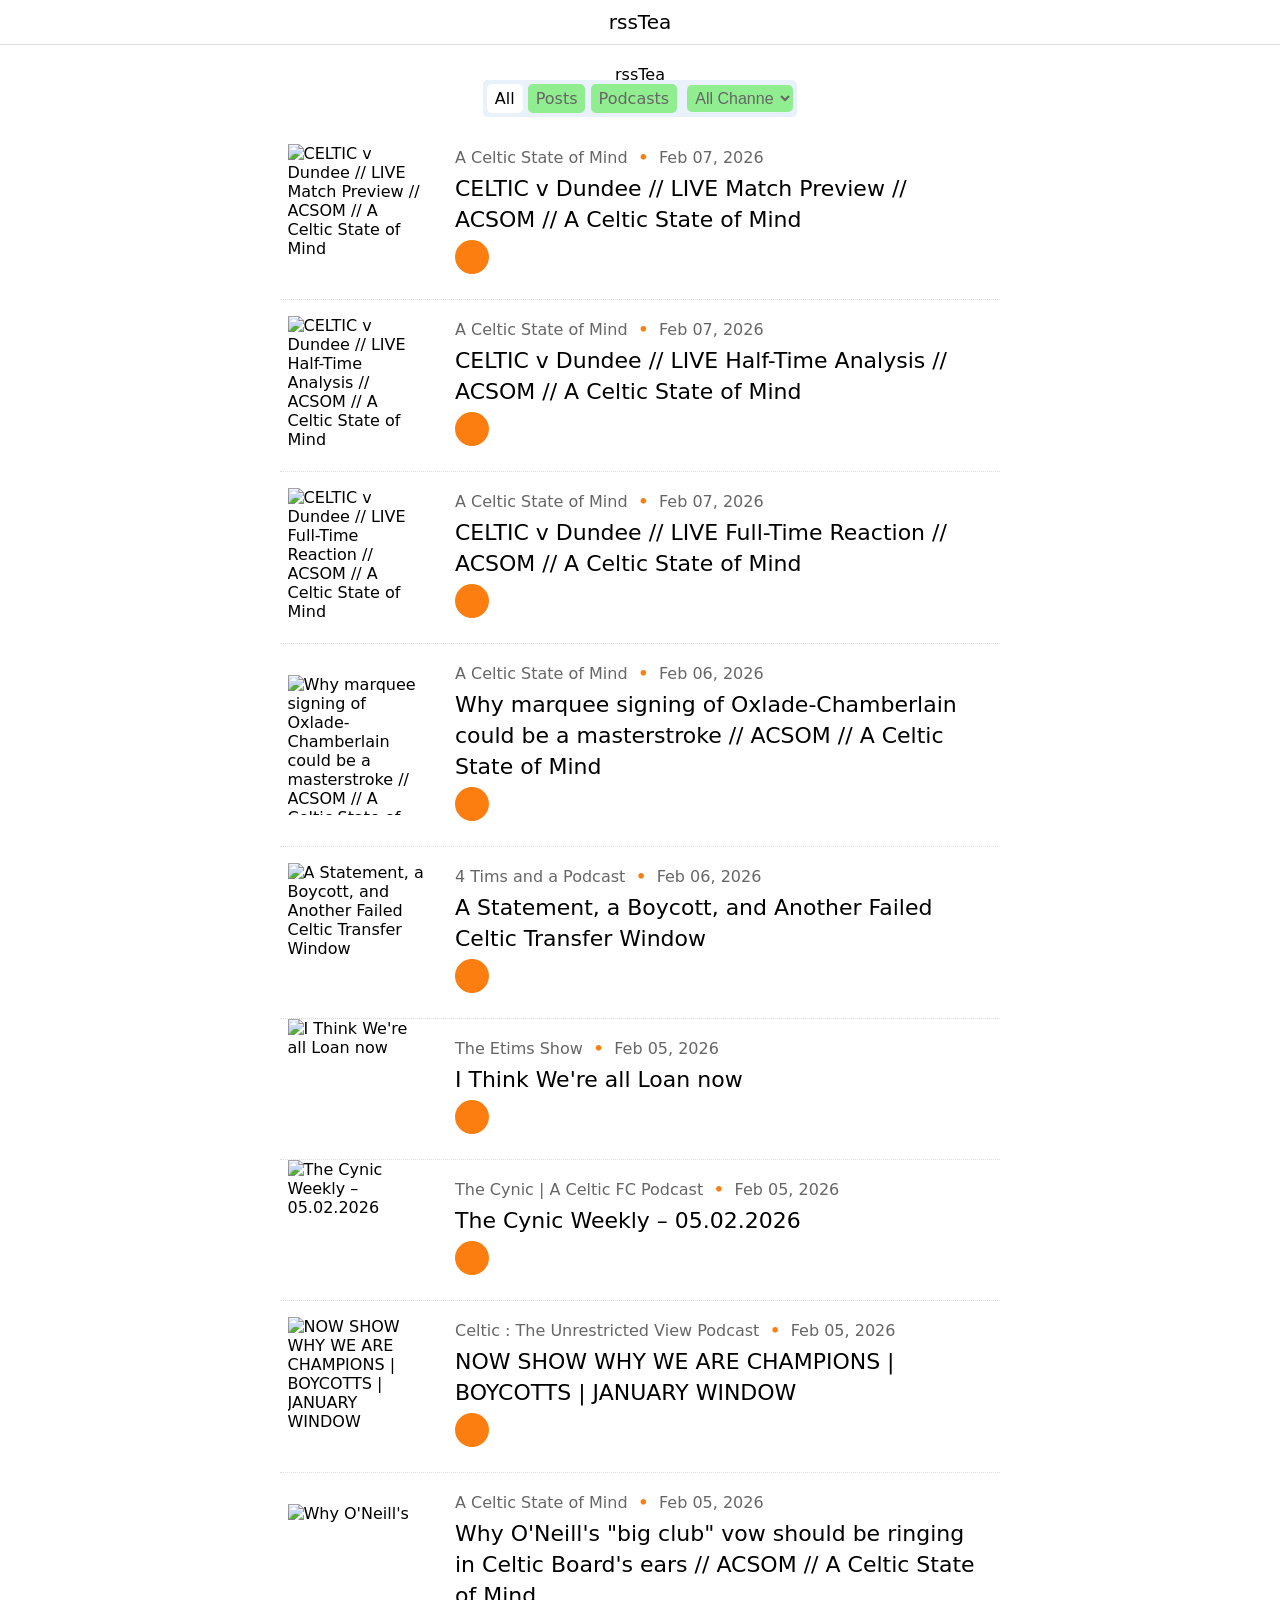
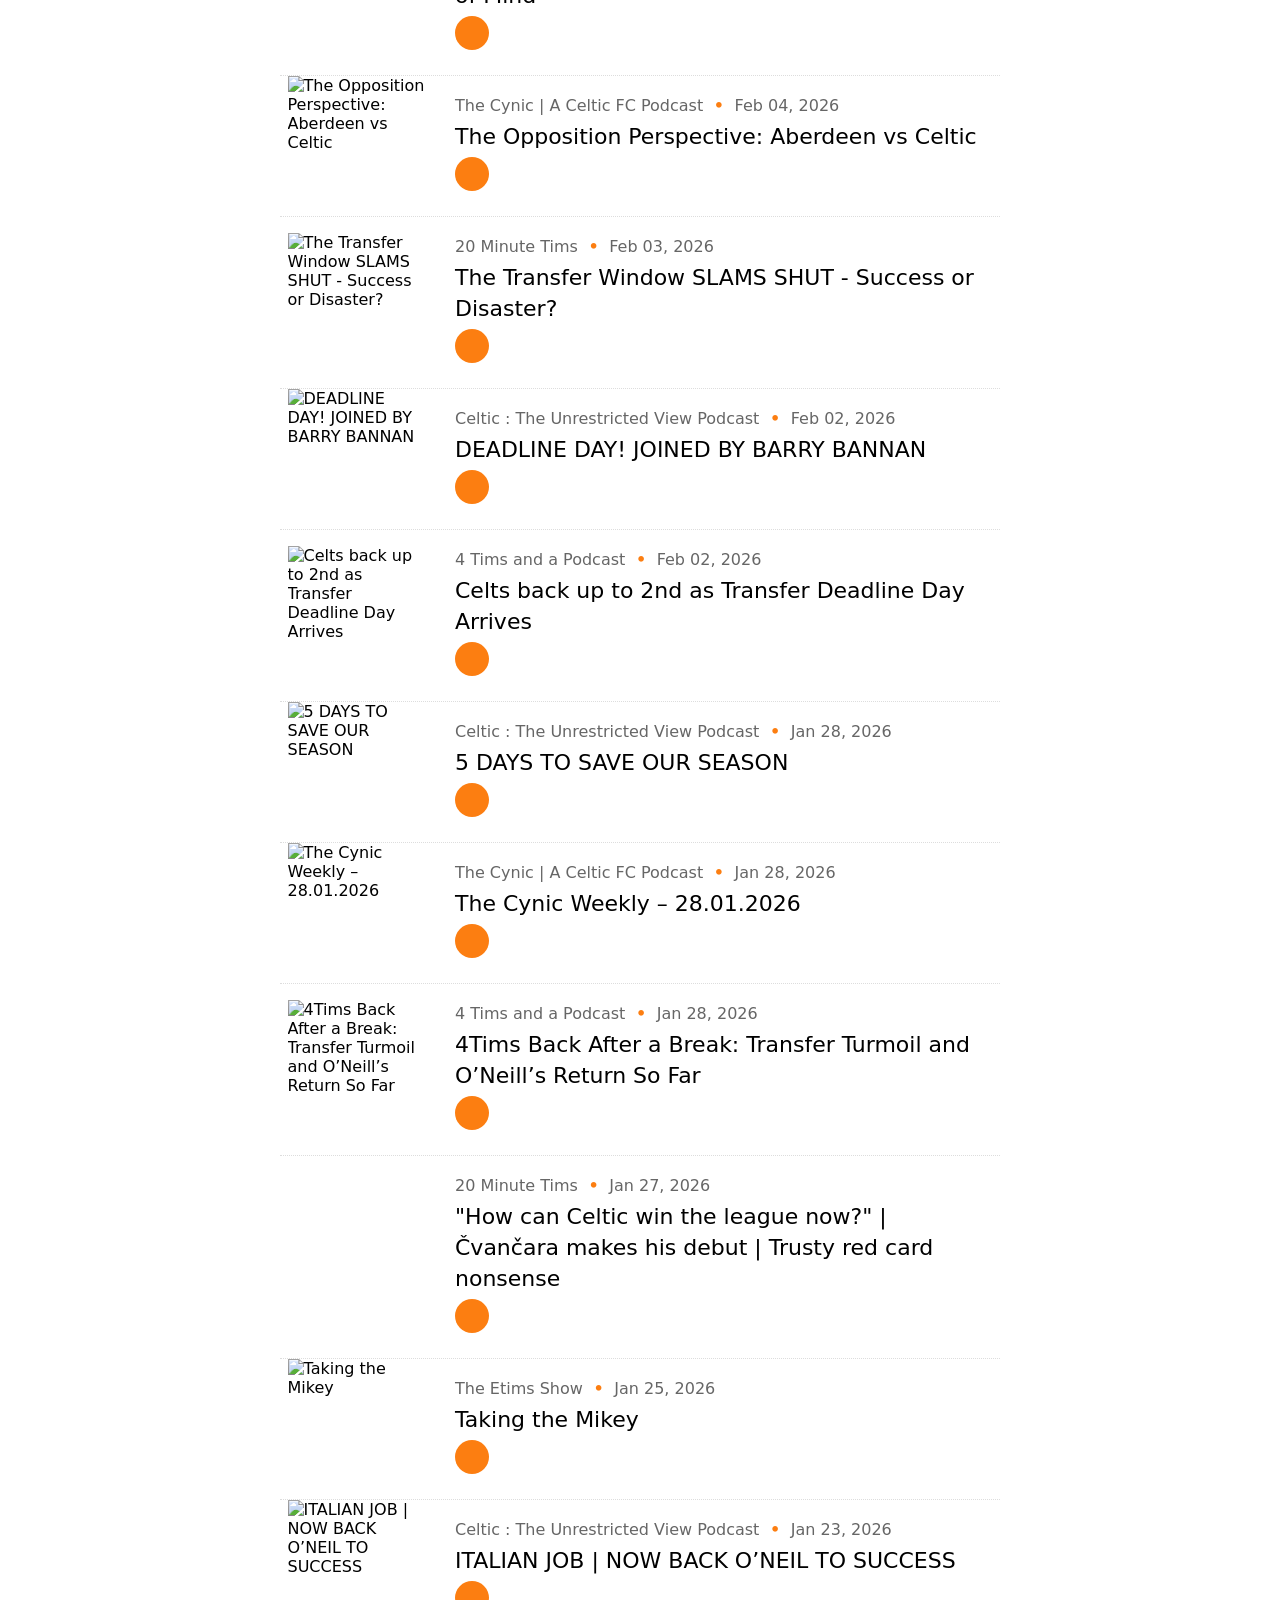
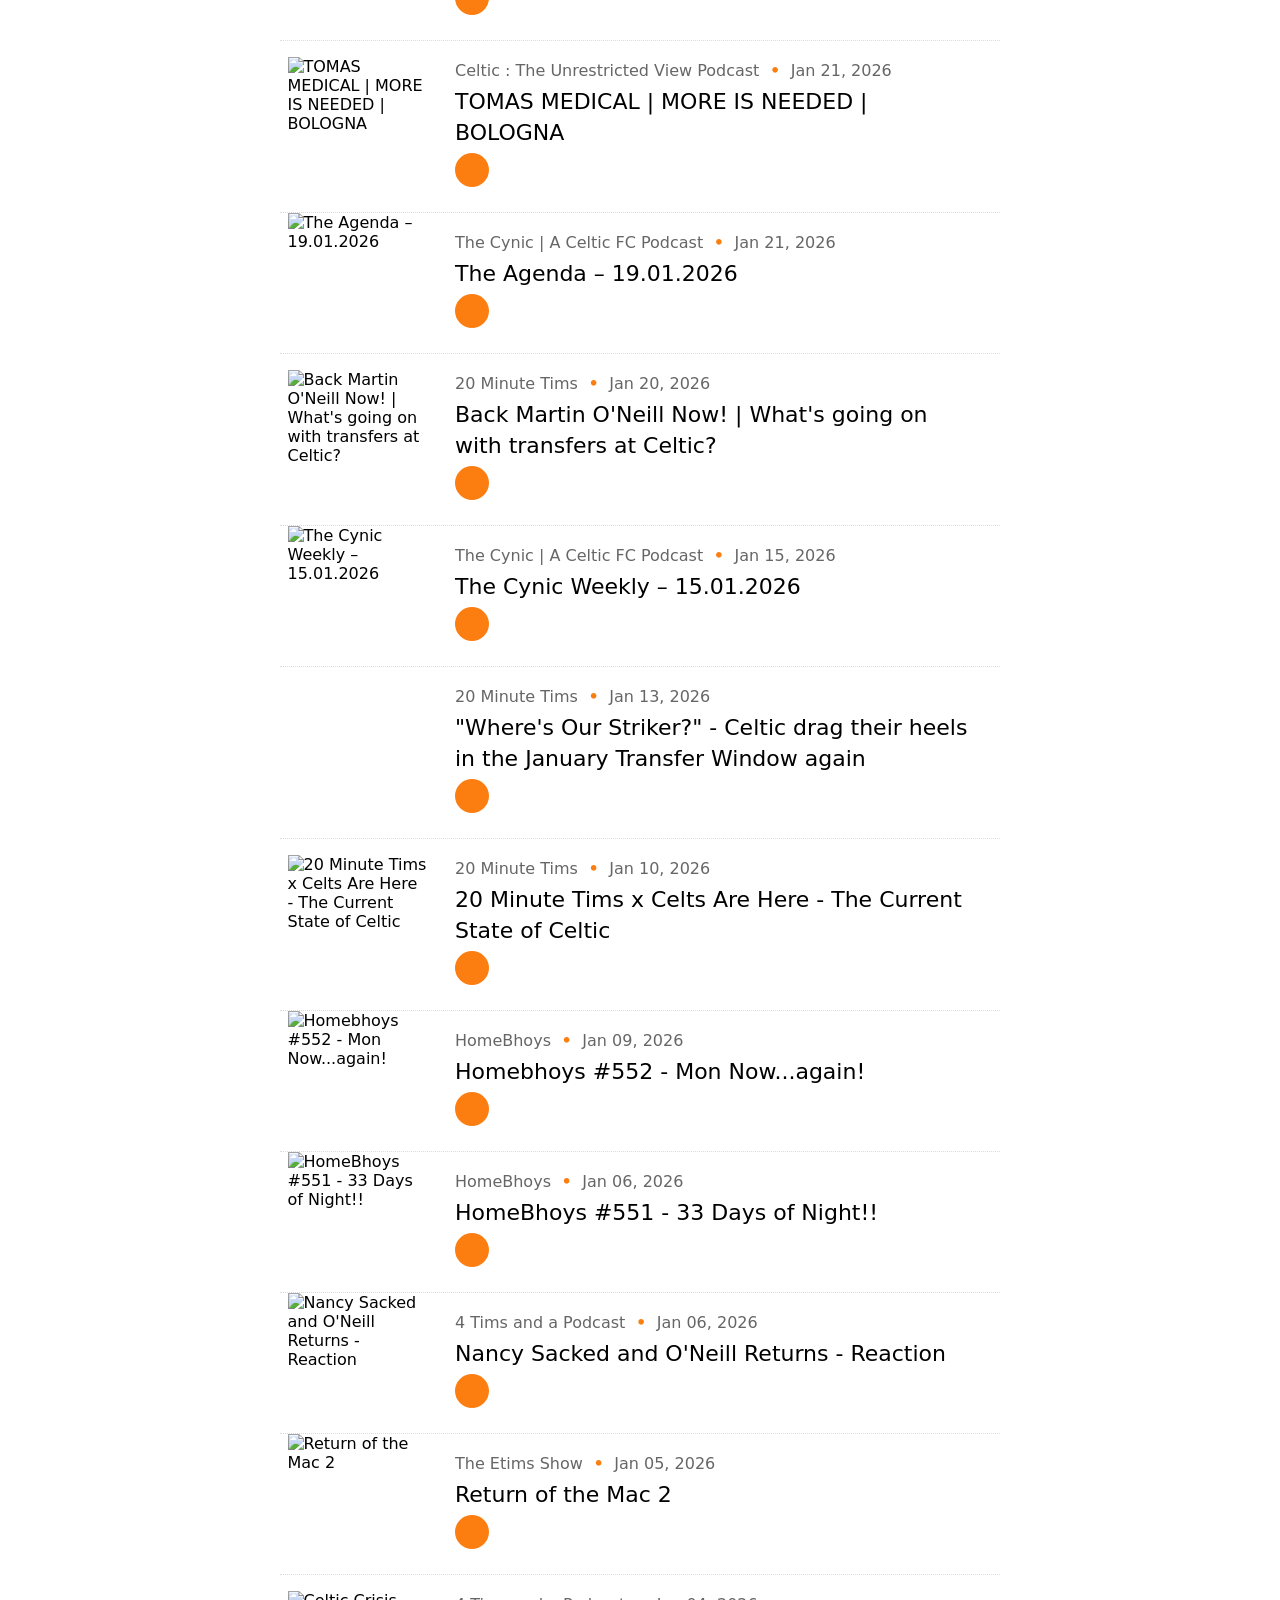
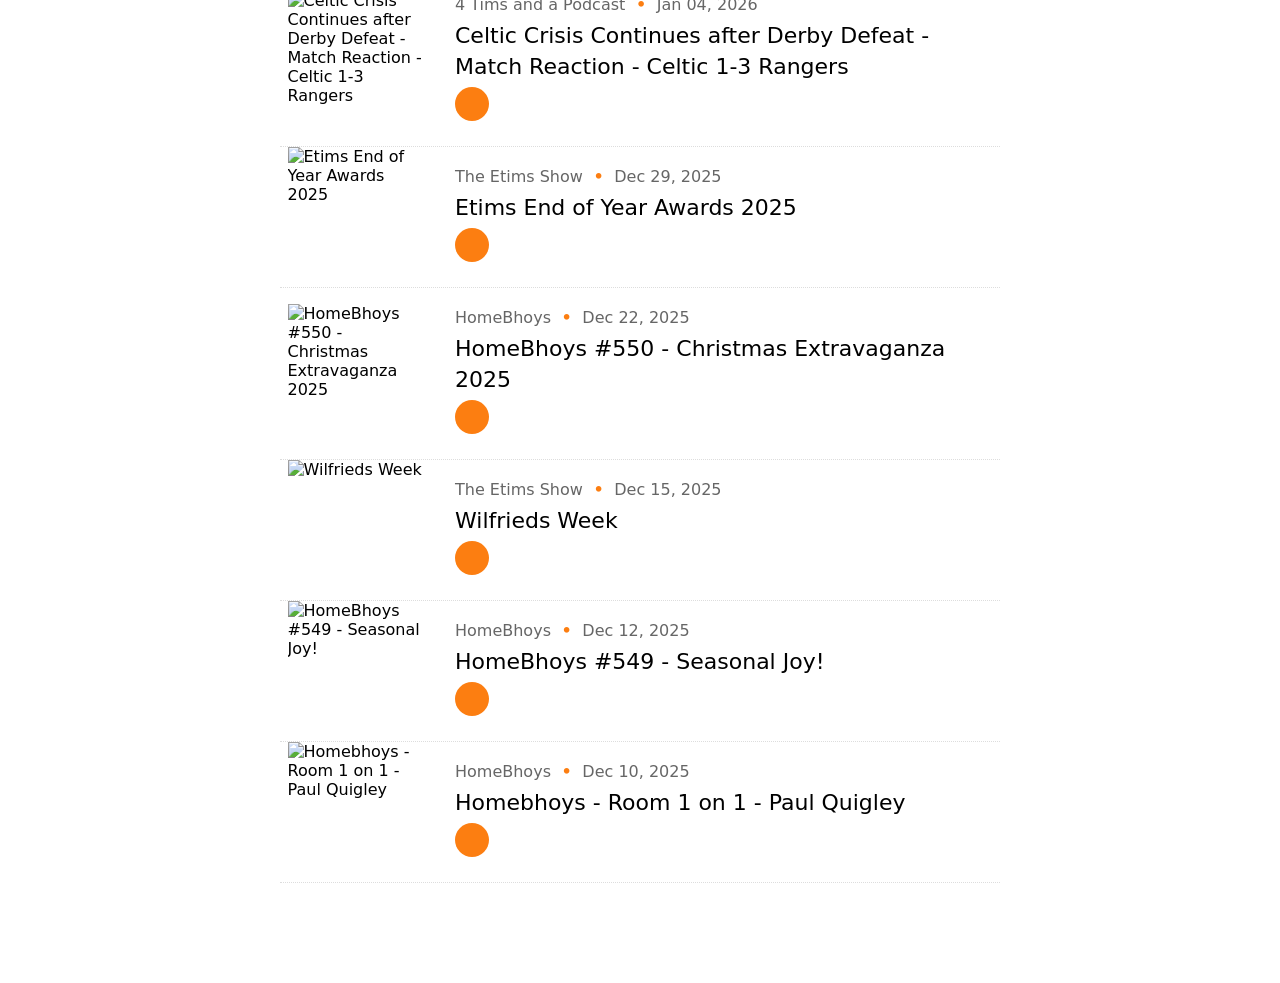
==== commit ded1c6ff: "Updating the repository" ====
--- a/public/index.html
+++ b/public/index.html
@@ -20,65 +20,65 @@
 <span class="tab">Podcasts</span>
 <select name="changechannel"><option value="All">All Channels</option><option value="A Celtic State of Mind">A Celtic State of Mind</option><option value="4 Tims and a Podcast">4 Tims and a Podcast</option><option value="The Etims Show">The Etims Show</option><option value="The Cynic | A Celtic FC Podcast">The Cynic | A Celtic FC Podcast</option><option value="Celtic : The Unrestricted View Podcast">Celtic : The Unrestricted View Podcast</option><option value="20 Minute Tims">20 Minute Tims</option><option value="HomeBhoys">HomeBhoys</option></select></span></div>
 <div id="wrap">
+<div class="post" data-channel="A Celtic State of Mind" data-ts="1770498120" data-audio="1"><div class="leftpan"><img src="https://megaphone.imgix.net/podcasts/599baaee-b2e3-11ed-8a16-972eff6f2cc9/image/1d56491a4540da881828bd64f7b0ff3a.jpg?ixlib=rails-4.3.1&max-w=3000&max-h=3000&fit=crop&auto=format,compress" alt="CELTIC v Dundee // LIVE Match Preview // ACSOM // A Celtic State of Mind"/ ></div><div class="rightpan"><div class="feedname"><span class="channel">A Celtic State of Mind</span> &bull; <span class="date">Feb 07, 2026</span></div>
+<h2><a href="" target="_blank">CELTIC v Dundee // LIVE Match Preview // ACSOM // A Celtic State of Mind</a></h2><div class="audio">
+<button data-aid="0">Play</button>
+<audio src="https://pscrb.fm/rss/p/traffic.megaphone.fm/COMG6595414600.mp3?updated=1770498833" preload="metadata" aid="0"  controls></audio></div>
+</div></div>
+<div class="post" data-channel="A Celtic State of Mind" data-ts="1770498120" data-audio="1"><div class="leftpan"><img src="https://megaphone.imgix.net/podcasts/599baaee-b2e3-11ed-8a16-972eff6f2cc9/image/1d56491a4540da881828bd64f7b0ff3a.jpg?ixlib=rails-4.3.1&max-w=3000&max-h=3000&fit=crop&auto=format,compress" alt="CELTIC v Dundee // LIVE Half-Time Analysis // ACSOM // A Celtic State of Mind"/ ></div><div class="rightpan"><div class="feedname"><span class="channel">A Celtic State of Mind</span> &bull; <span class="date">Feb 07, 2026</span></div>
+<h2><a href="" target="_blank">CELTIC v Dundee // LIVE Half-Time Analysis // ACSOM // A Celtic State of Mind</a></h2><div class="audio">
+<button data-aid="1">Play</button>
+<audio src="https://pscrb.fm/rss/p/traffic.megaphone.fm/COMG6219725081.mp3?updated=1770498779" preload="metadata" aid="1"  controls></audio></div>
+</div></div>
+<div class="post" data-channel="A Celtic State of Mind" data-ts="1770498060" data-audio="1"><div class="leftpan"><img src="https://megaphone.imgix.net/podcasts/599baaee-b2e3-11ed-8a16-972eff6f2cc9/image/1d56491a4540da881828bd64f7b0ff3a.jpg?ixlib=rails-4.3.1&max-w=3000&max-h=3000&fit=crop&auto=format,compress" alt="CELTIC v Dundee // LIVE Full-Time Reaction // ACSOM // A Celtic State of Mind"/ ></div><div class="rightpan"><div class="feedname"><span class="channel">A Celtic State of Mind</span> &bull; <span class="date">Feb 07, 2026</span></div>
+<h2><a href="" target="_blank">CELTIC v Dundee // LIVE Full-Time Reaction // ACSOM // A Celtic State of Mind</a></h2><div class="audio">
+<button data-aid="2">Play</button>
+<audio src="https://pscrb.fm/rss/p/traffic.megaphone.fm/COMG2944702463.mp3?updated=1770498845" preload="metadata" aid="2"  controls></audio></div>
+</div></div>
 <div class="post" data-channel="A Celtic State of Mind" data-ts="1770385200" data-audio="1"><div class="leftpan"><img src="https://megaphone.imgix.net/podcasts/599baaee-b2e3-11ed-8a16-972eff6f2cc9/image/1d56491a4540da881828bd64f7b0ff3a.jpg?ixlib=rails-4.3.1&max-w=3000&max-h=3000&fit=crop&auto=format,compress" alt="Why marquee signing of Oxlade-Chamberlain could be a masterstroke // ACSOM // A Celtic State of Mind"/ ></div><div class="rightpan"><div class="feedname"><span class="channel">A Celtic State of Mind</span> &bull; <span class="date">Feb 06, 2026</span></div>
 <h2><a href="" target="_blank">Why marquee signing of Oxlade-Chamberlain could be a masterstroke // ACSOM // A Celtic State of Mind</a></h2><div class="audio">
-<button data-aid="0">Play</button>
-<audio src="https://pscrb.fm/rss/p/traffic.megaphone.fm/COMG5754614572.mp3?updated=1770386125" preload="metadata" aid="0"  controls></audio></div>
+<button data-aid="3">Play</button>
+<audio src="https://pscrb.fm/rss/p/traffic.megaphone.fm/COMG5754614572.mp3?updated=1770386125" preload="metadata" aid="3"  controls></audio></div>
 </div></div>
 <div class="post" data-channel="4 Tims and a Podcast" data-ts="1770368799" data-audio="1"><div class="leftpan"><img src="https://assets.pippa.io/shows/62c33913723f5300143ed846/show-cover.jpg" alt="A Statement, a Boycott, and Another Failed Celtic Transfer Window"/ ></div><div class="rightpan"><div class="feedname"><span class="channel">4 Tims and a Podcast</span> &bull; <span class="date">Feb 06, 2026</span></div>
 <h2><a href="https://shows.acast.com/4tims/episodes/a-statement-a-boycott-and-another-failed-celtic-transfer-win" target="_blank">A Statement, a Boycott, and Another Failed Celtic Transfer Window</a></h2><div class="audio">
-<button data-aid="1">Play</button>
-<audio src="https://sphinx.acast.com/p/open/s/62c33913723f5300143ed846/e/6985af1f5ad8bc4f7c73e9f4/media.mp3" preload="metadata" aid="1"  controls></audio></div>
+<button data-aid="4">Play</button>
+<audio src="https://sphinx.acast.com/p/open/s/62c33913723f5300143ed846/e/6985af1f5ad8bc4f7c73e9f4/media.mp3" preload="metadata" aid="4"  controls></audio></div>
 </div></div>
 <div class="post" data-channel="The Etims Show" data-ts="1770327900" data-audio="1"><div class="leftpan"><img src="https://d3wo5wojvuv7l.cloudfront.net/t_rss_itunes_square_1400/images.spreaker.com/original/d8959825c5215aca6a66ff6e0d6403f2.jpg" alt="I Think We're all Loan now"/ ></div><div class="rightpan"><div class="feedname"><span class="channel">The Etims Show</span> &bull; <span class="date">Feb 05, 2026</span></div>
 <h2><a href="https://www.spreaker.com/episode/i-think-we-re-all-loan-now--69822069" target="_blank">I Think We're all Loan now</a></h2><div class="audio">
-<button data-aid="2">Play</button>
-<audio src="https://api.spreaker.com/download/episode/69822069/i_think_we_re_all_loan_now.mp3" preload="metadata" aid="2"  controls></audio></div>
+<button data-aid="5">Play</button>
+<audio src="https://api.spreaker.com/download/episode/69822069/i_think_we_re_all_loan_now.mp3" preload="metadata" aid="5"  controls></audio></div>
 </div></div>
 <div class="post" data-channel="The Cynic | A Celtic FC Podcast" data-ts="1770323088" data-audio="1"><div class="leftpan"><img src="https://d3wo5wojvuv7l.cloudfront.net/t_rss_itunes_square_1400/images.spreaker.com/original/b81da4f383901625a356518ec50151b6.jpg" alt="The Cynic Weekly – 05.02.2026"/ ></div><div class="rightpan"><div class="feedname"><span class="channel">The Cynic | A Celtic FC Podcast</span> &bull; <span class="date">Feb 05, 2026</span></div>
 <h2><a href="https://thecynic.co/subscribe" target="_blank">The Cynic Weekly – 05.02.2026</a></h2><div class="audio">
-<button data-aid="3">Play</button>
-<audio src="https://api.spreaker.com/download/episode/69817356/cw0502.mp3" preload="metadata" aid="3"  controls></audio></div>
+<button data-aid="6">Play</button>
+<audio src="https://api.spreaker.com/download/episode/69817356/cw0502.mp3" preload="metadata" aid="6"  controls></audio></div>
 </div></div>
 <div class="post" data-channel="Celtic : The Unrestricted View Podcast" data-ts="1770322316" data-audio="1"><div class="leftpan"><img src="https://d3wo5wojvuv7l.cloudfront.net/t_rss_itunes_square_1400/images.spreaker.com/original/b95cc3b224c3e221fcb384ac6a1fec71.jpg" alt="NOW SHOW WHY WE ARE CHAMPIONS | BOYCOTTS | JANUARY WINDOW"/ ></div><div class="rightpan"><div class="feedname"><span class="channel">Celtic : The Unrestricted View Podcast</span> &bull; <span class="date">Feb 05, 2026</span></div>
 <h2><a href="https://www.spreaker.com/episode/now-show-why-we-are-champions-boycotts-january-window--69816694" target="_blank">NOW SHOW WHY WE ARE CHAMPIONS | BOYCOTTS | JANUARY WINDOW</a></h2><div class="audio">
-<button data-aid="4">Play</button>
-<audio src="https://dts.podtrac.com/redirect.mp3/api.spreaker.com/download/episode/69816694/now_show_why_we_are_champions_boycotts_january_window.mp3" preload="metadata" aid="4"  controls></audio></div>
+<button data-aid="7">Play</button>
+<audio src="https://dts.podtrac.com/redirect.mp3/api.spreaker.com/download/episode/69816694/now_show_why_we_are_champions_boycotts_january_window.mp3" preload="metadata" aid="7"  controls></audio></div>
 </div></div>
 <div class="post" data-channel="A Celtic State of Mind" data-ts="1770300420" data-audio="1"><div class="leftpan"><img src="https://megaphone.imgix.net/podcasts/599baaee-b2e3-11ed-8a16-972eff6f2cc9/image/1d56491a4540da881828bd64f7b0ff3a.jpg?ixlib=rails-4.3.1&max-w=3000&max-h=3000&fit=crop&auto=format,compress" alt="Why O'Neill's "big club" vow should be ringing in Celtic Board's ears // ACSOM // A Celtic State of Mind"/ ></div><div class="rightpan"><div class="feedname"><span class="channel">A Celtic State of Mind</span> &bull; <span class="date">Feb 05, 2026</span></div>
 <h2><a href="" target="_blank">Why O'Neill's "big club" vow should be ringing in Celtic Board's ears // ACSOM // A Celtic State of Mind</a></h2><div class="audio">
-<button data-aid="5">Play</button>
-<audio src="https://pscrb.fm/rss/p/traffic.megaphone.fm/COMG9232387117.mp3?updated=1770385443" preload="metadata" aid="5"  controls></audio></div>
-</div></div>
-<div class="post" data-channel="A Celtic State of Mind" data-ts="1770212760" data-audio="1"><div class="leftpan"><img src="https://megaphone.imgix.net/podcasts/599baaee-b2e3-11ed-8a16-972eff6f2cc9/image/1d56491a4540da881828bd64f7b0ff3a.jpg?ixlib=rails-4.3.1&max-w=3000&max-h=3000&fit=crop&auto=format,compress" alt="The time is now for Celtic to seize title & fan unity opportunity // ACSOM // A Celtic State of Mind"/ ></div><div class="rightpan"><div class="feedname"><span class="channel">A Celtic State of Mind</span> &bull; <span class="date">Feb 04, 2026</span></div>
-<h2><a href="" target="_blank">The time is now for Celtic to seize title & fan unity opportunity // ACSOM // A Celtic State of Mind</a></h2><div class="audio">
-<button data-aid="6">Play</button>
-<audio src="https://pscrb.fm/rss/p/traffic.megaphone.fm/COMG2191450879.mp3?updated=1770213873" preload="metadata" aid="6"  controls></audio></div>
+<button data-aid="8">Play</button>
+<audio src="https://pscrb.fm/rss/p/traffic.megaphone.fm/COMG9232387117.mp3?updated=1770385443" preload="metadata" aid="8"  controls></audio></div>
 </div></div>
 <div class="post" data-channel="The Cynic | A Celtic FC Podcast" data-ts="1770209304" data-audio="1"><div class="leftpan"><img src="https://d3wo5wojvuv7l.cloudfront.net/t_rss_itunes_square_1400/images.spreaker.com/original/b81da4f383901625a356518ec50151b6.jpg" alt="The Opposition Perspective: Aberdeen vs Celtic"/ ></div><div class="rightpan"><div class="feedname"><span class="channel">The Cynic | A Celtic FC Podcast</span> &bull; <span class="date">Feb 04, 2026</span></div>
 <h2><a href="https://thecynic.co/subscribe" target="_blank">The Opposition Perspective: Aberdeen vs Celtic</a></h2><div class="audio">
-<button data-aid="7">Play</button>
-<audio src="https://api.spreaker.com/download/episode/69783973/abnopan.mp3" preload="metadata" aid="7"  controls></audio></div>
-</div></div>
-<div class="post" data-channel="A Celtic State of Mind" data-ts="1770162000" data-audio="1"><div class="leftpan"><img src="https://megaphone.imgix.net/podcasts/599baaee-b2e3-11ed-8a16-972eff6f2cc9/image/1d56491a4540da881828bd64f7b0ff3a.jpg?ixlib=rails-4.3.1&max-w=3000&max-h=3000&fit=crop&auto=format,compress" alt="Has the Celtic Board done enough this January to salvage our season? // ACSOM // A Celtic State of Mind"/ ></div><div class="rightpan"><div class="feedname"><span class="channel">A Celtic State of Mind</span> &bull; <span class="date">Feb 03, 2026</span></div>
-<h2><a href="" target="_blank">Has the Celtic Board done enough this January to salvage our season? // ACSOM // A Celtic State of Mind</a></h2><div class="audio">
-<button data-aid="8">Play</button>
-<audio src="https://pscrb.fm/rss/p/traffic.megaphone.fm/COMG3658326663.mp3?updated=1770162837" preload="metadata" aid="8"  controls></audio></div>
+<button data-aid="9">Play</button>
+<audio src="https://api.spreaker.com/download/episode/69783973/abnopan.mp3" preload="metadata" aid="9"  controls></audio></div>
 </div></div>
 <div class="post" data-channel="20 Minute Tims" data-ts="1770149828" data-audio="1"><div class="leftpan"><img src="https://assets.pippa.io/shows/5f208eec15e9d83c37daa234/1719902084109-386458194fdde7c150517e7805f9a9af.jpeg" alt="The Transfer Window SLAMS SHUT - Success or Disaster?"/ ></div><div class="rightpan"><div class="feedname"><span class="channel">20 Minute Tims</span> &bull; <span class="date">Feb 03, 2026</span></div>
 <h2><a href="https://shows.acast.com/20-minute-tims/episodes/the-transfer-window-slams-shut-success-or-disaster" target="_blank">The Transfer Window SLAMS SHUT - Success or Disaster?</a></h2><div class="audio">
-<button data-aid="9">Play</button>
-<audio src="https://sphinx.acast.com/p/open/s/5f208eec15e9d83c37daa234/e/698257c48ac0563acb57a1f6/media.mp3" preload="metadata" aid="9"  controls></audio></div>
+<button data-aid="10">Play</button>
+<audio src="https://sphinx.acast.com/p/open/s/5f208eec15e9d83c37daa234/e/698257c48ac0563acb57a1f6/media.mp3" preload="metadata" aid="10"  controls></audio></div>
 </div></div>
 <div class="post" data-channel="Celtic : The Unrestricted View Podcast" data-ts="1770071666" data-audio="1"><div class="leftpan"><img src="https://d3wo5wojvuv7l.cloudfront.net/t_rss_itunes_square_1400/images.spreaker.com/original/b95cc3b224c3e221fcb384ac6a1fec71.jpg" alt="DEADLINE DAY! JOINED BY BARRY BANNAN"/ ></div><div class="rightpan"><div class="feedname"><span class="channel">Celtic : The Unrestricted View Podcast</span> &bull; <span class="date">Feb 02, 2026</span></div>
 <h2><a href="https://www.spreaker.com/episode/deadline-day-joined-by-barry-bannan--69749000" target="_blank">DEADLINE DAY! JOINED BY BARRY BANNAN</a></h2><div class="audio">
-<button data-aid="10">Play</button>
-<audio src="https://dts.podtrac.com/redirect.mp3/api.spreaker.com/download/episode/69749000/junior_amadu_signs_cvancara_off_the_mark_celtic_beat_falkirk_2_0.mp3" preload="metadata" aid="10"  controls></audio></div>
-</div></div>
-<div class="post" data-channel="A Celtic State of Mind" data-ts="1770042000" data-audio="1"><div class="leftpan"><img src="https://megaphone.imgix.net/podcasts/599baaee-b2e3-11ed-8a16-972eff6f2cc9/image/1d56491a4540da881828bd64f7b0ff3a.jpg?ixlib=rails-4.3.1&max-w=3000&max-h=3000&fit=crop&auto=format,compress" alt="Will Board hold firm on Engels & will they deliver what O'Neill needs? // ACSOM // A Celtic State of Mind"/ ></div><div class="rightpan"><div class="feedname"><span class="channel">A Celtic State of Mind</span> &bull; <span class="date">Feb 02, 2026</span></div>
-<h2><a href="" target="_blank">Will Board hold firm on Engels & will they deliver what O'Neill needs? // ACSOM // A Celtic State of Mind</a></h2><div class="audio">
 <button data-aid="11">Play</button>
-<audio src="https://pscrb.fm/rss/p/traffic.megaphone.fm/COMG1189959639.mp3?updated=1770042836" preload="metadata" aid="11"  controls></audio></div>
+<audio src="https://dts.podtrac.com/redirect.mp3/api.spreaker.com/download/episode/69749000/junior_amadu_signs_cvancara_off_the_mark_celtic_beat_falkirk_2_0.mp3" preload="metadata" aid="11"  controls></audio></div>
 </div></div>
 <div class="post" data-channel="4 Tims and a Podcast" data-ts="1770028446" data-audio="1"><div class="leftpan"><img src="https://assets.pippa.io/shows/62c33913723f5300143ed846/show-cover.jpg" alt="Celts back up to 2nd as Transfer Deadline Day Arrives"/ ></div><div class="rightpan"><div class="feedname"><span class="channel">4 Tims and a Podcast</span> &bull; <span class="date">Feb 02, 2026</span></div>
 <h2><a href="https://shows.acast.com/4tims/episodes/celts-back-up-to-2nd-as-transfer-deadline-day-arrives" target="_blank">Celts back up to 2nd as Transfer Deadline Day Arrives</a></h2><div class="audio">
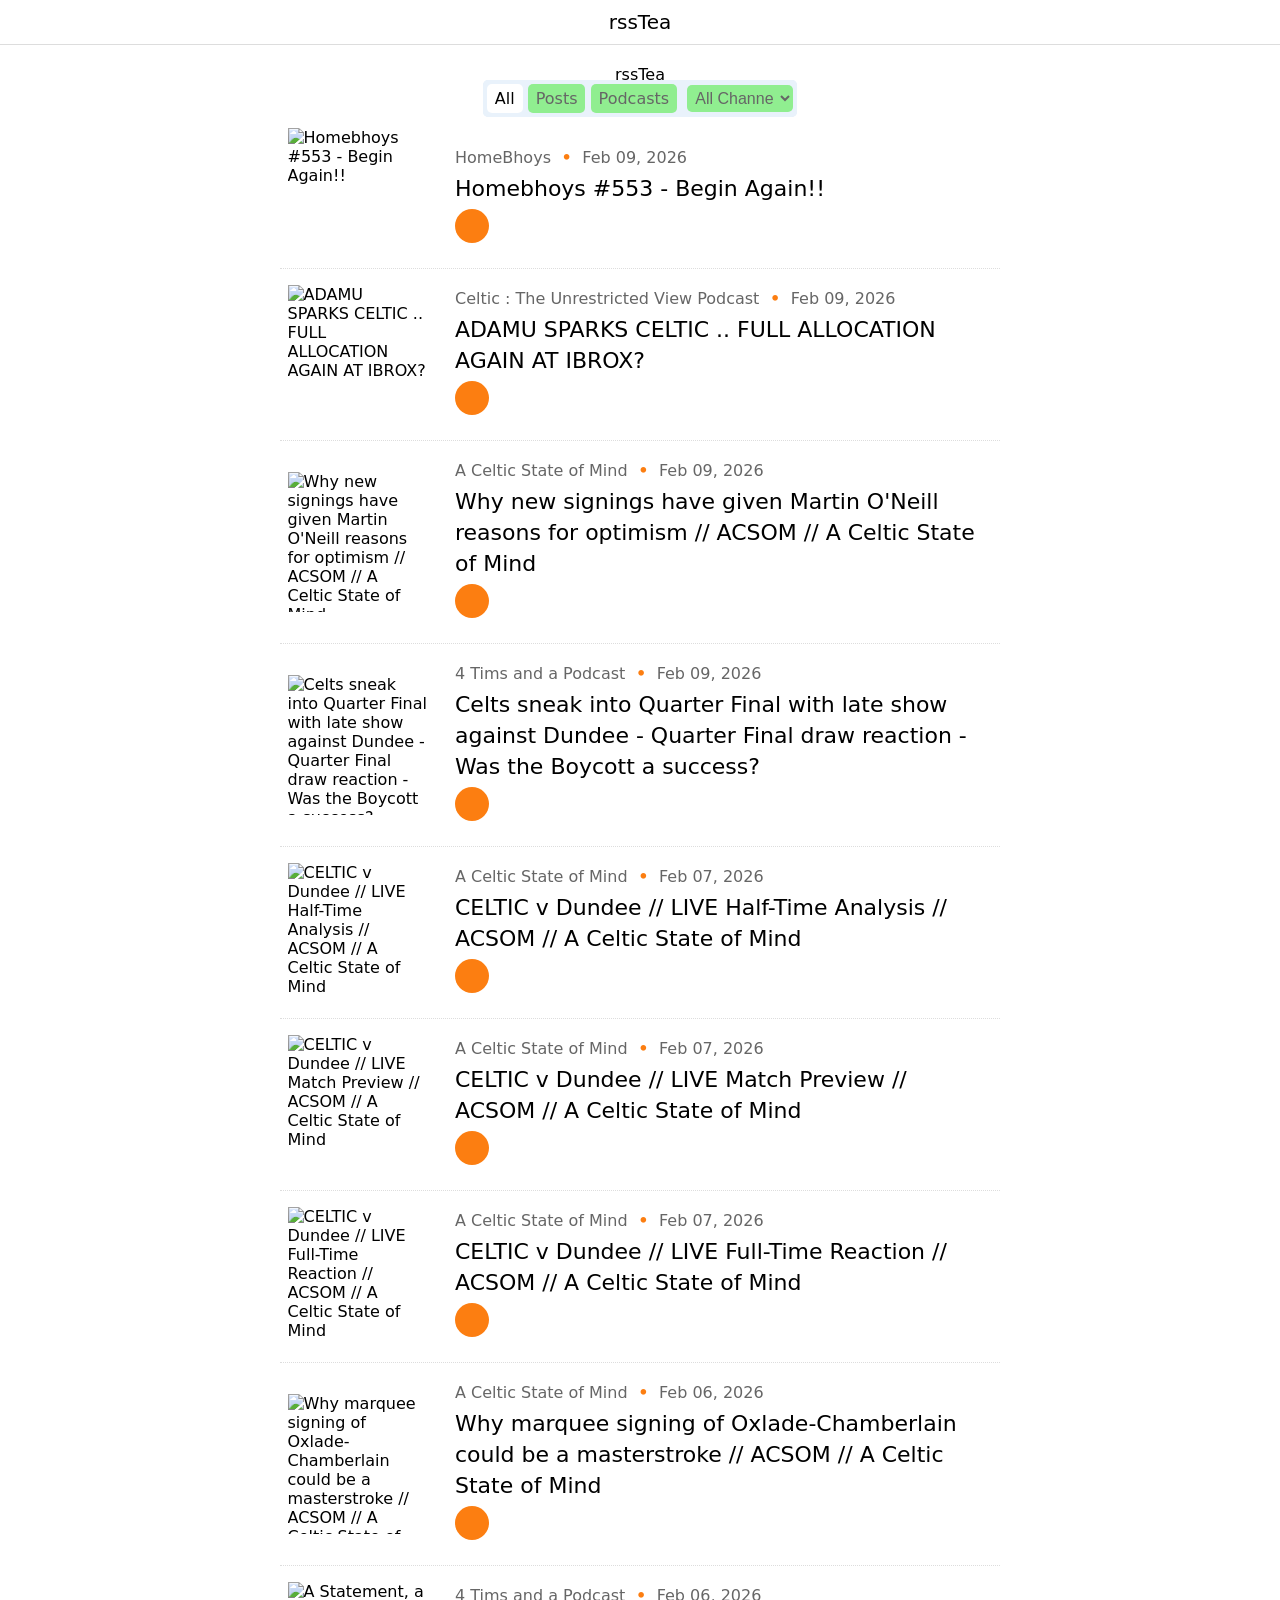
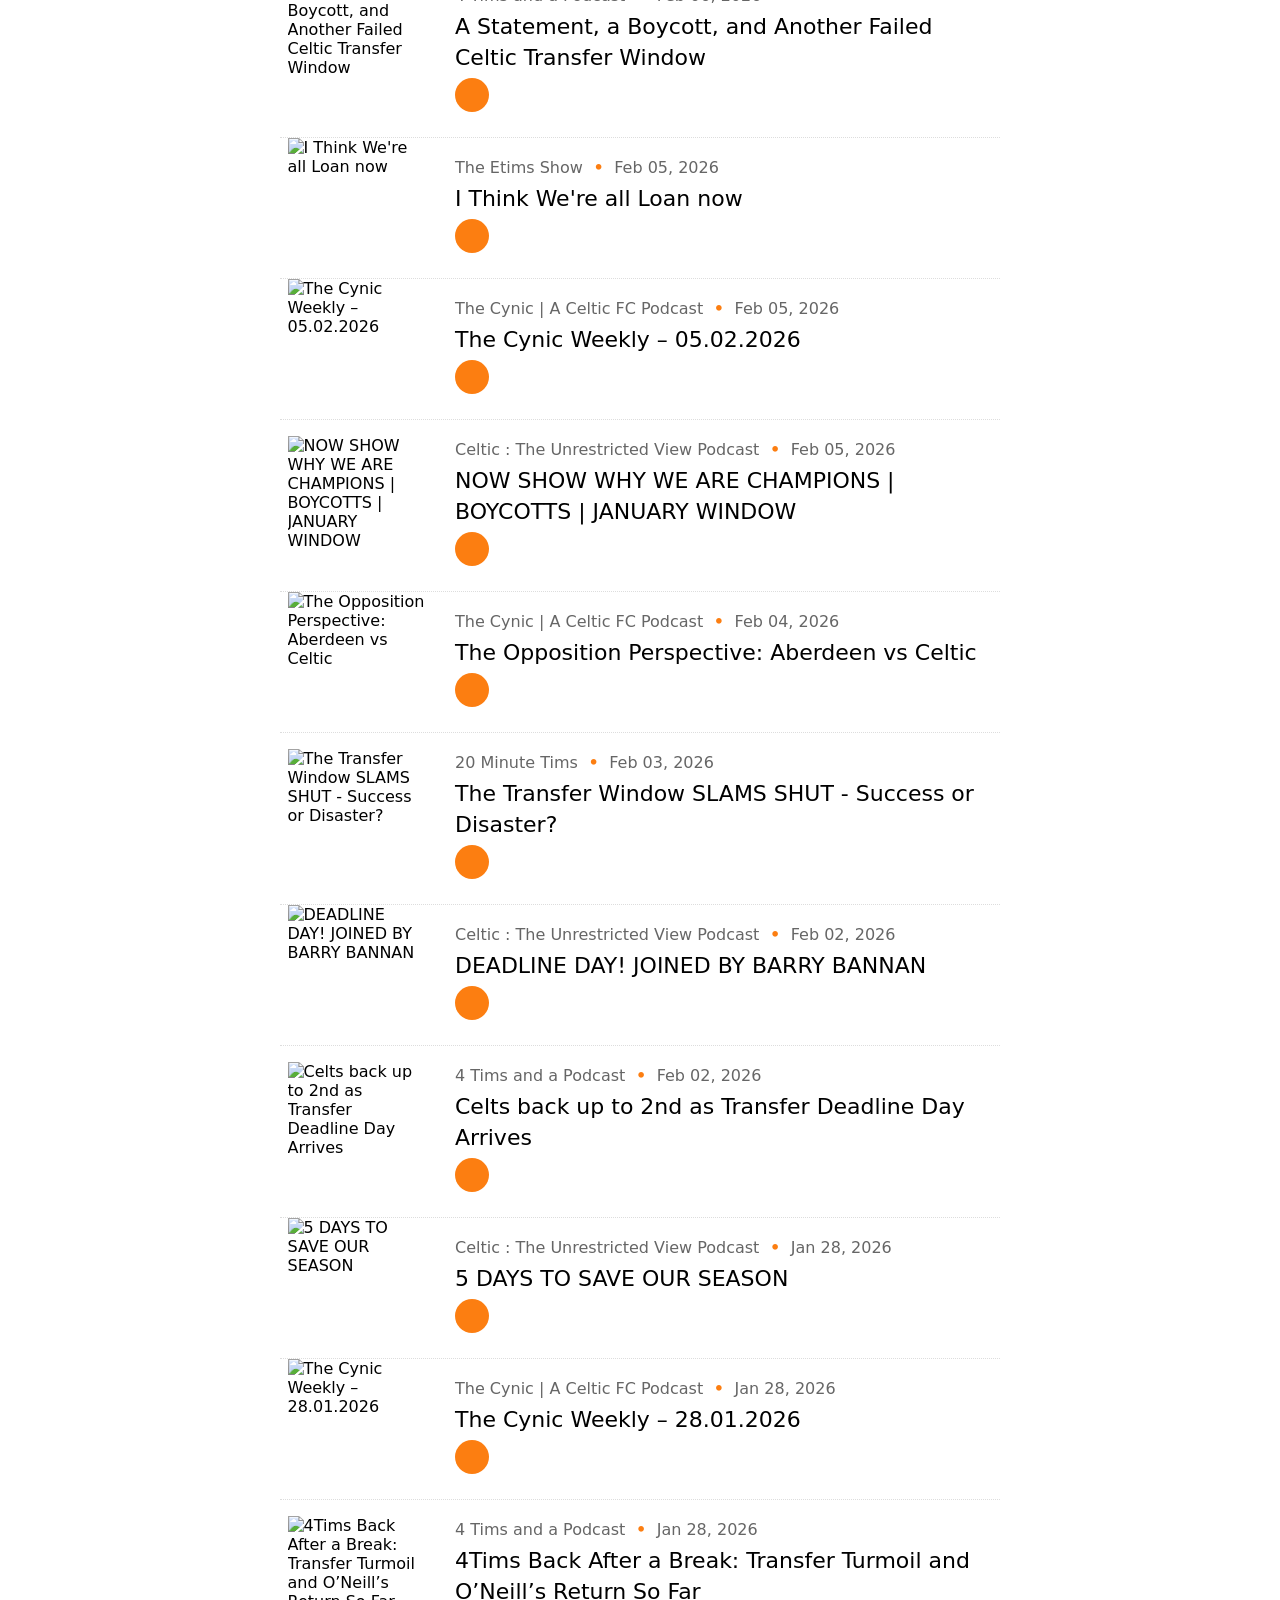
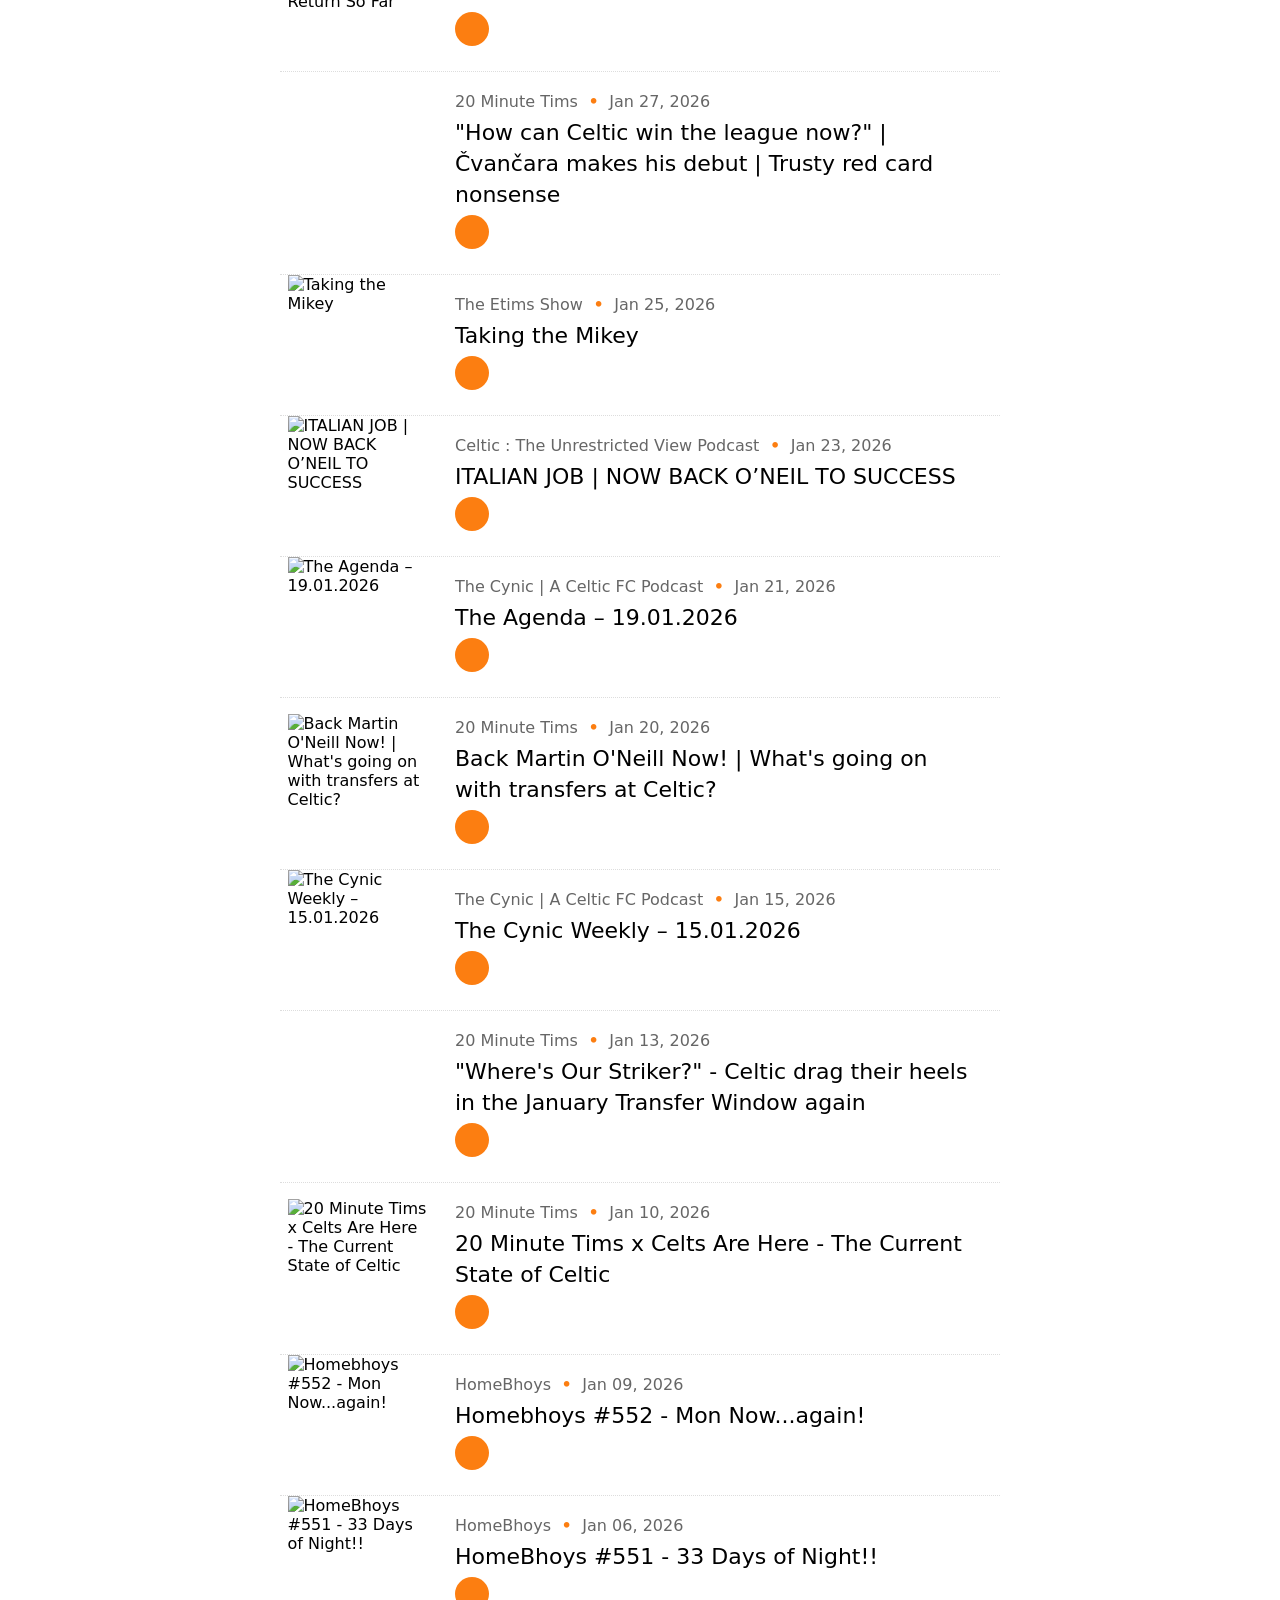
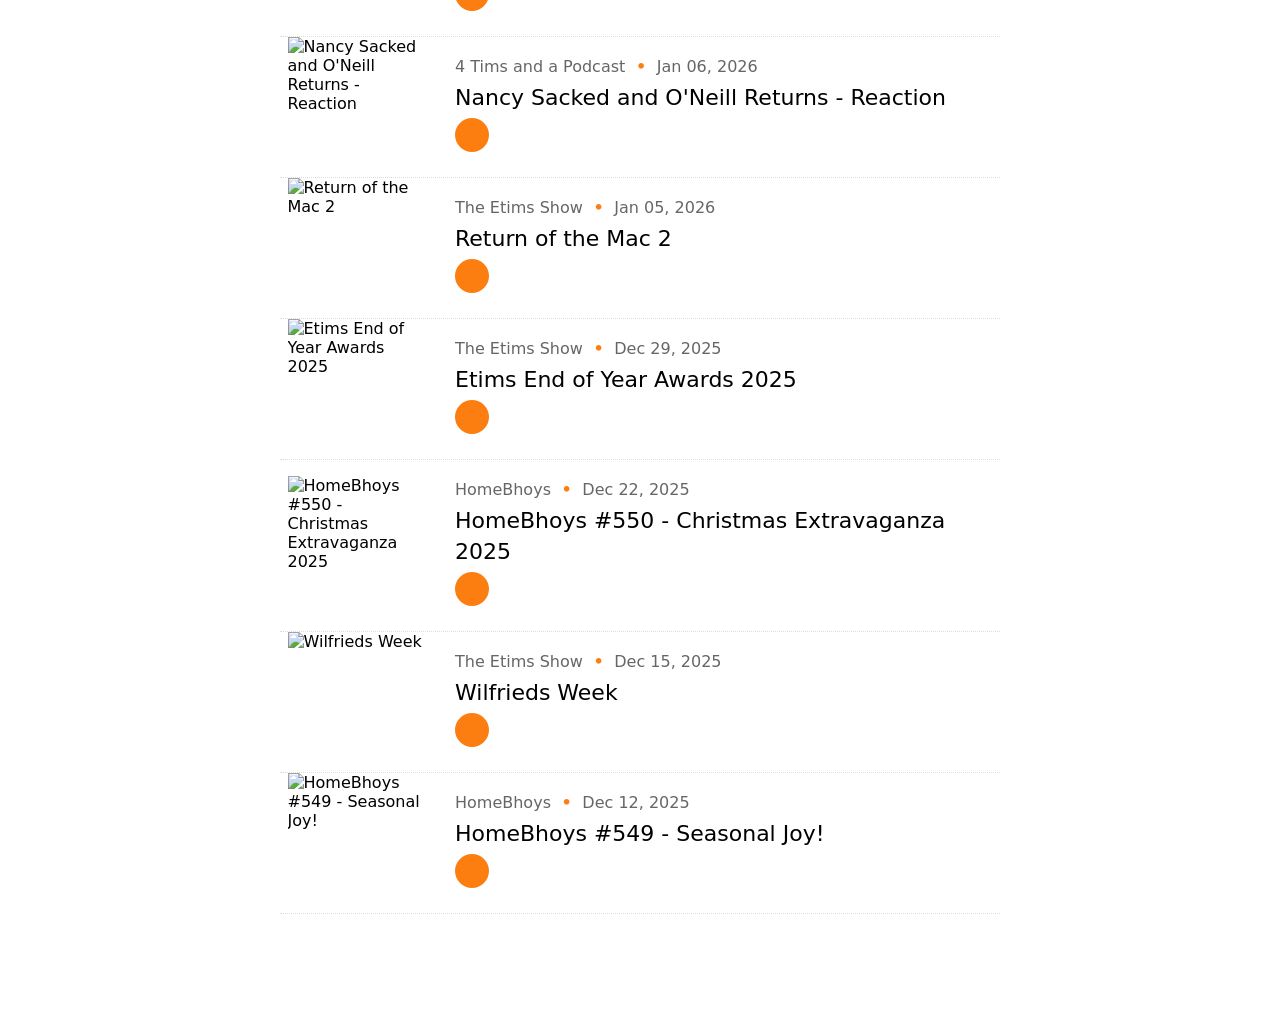
==== commit 00493799: "Updating the repository" ====
--- a/public/index.html
+++ b/public/index.html
@@ -18,182 +18,182 @@
 <span class="tab active">All</span>
 <span class="tab">Posts</span>
 <span class="tab">Podcasts</span>
-<select name="changechannel"><option value="All">All Channels</option><option value="A Celtic State of Mind">A Celtic State of Mind</option><option value="4 Tims and a Podcast">4 Tims and a Podcast</option><option value="The Etims Show">The Etims Show</option><option value="The Cynic | A Celtic FC Podcast">The Cynic | A Celtic FC Podcast</option><option value="Celtic : The Unrestricted View Podcast">Celtic : The Unrestricted View Podcast</option><option value="20 Minute Tims">20 Minute Tims</option><option value="HomeBhoys">HomeBhoys</option></select></span></div>
+<select name="changechannel"><option value="All">All Channels</option><option value="HomeBhoys">HomeBhoys</option><option value="Celtic : The Unrestricted View Podcast">Celtic : The Unrestricted View Podcast</option><option value="A Celtic State of Mind">A Celtic State of Mind</option><option value="4 Tims and a Podcast">4 Tims and a Podcast</option><option value="The Etims Show">The Etims Show</option><option value="The Cynic | A Celtic FC Podcast">The Cynic | A Celtic FC Podcast</option><option value="20 Minute Tims">20 Minute Tims</option></select></span></div>
 <div id="wrap">
+<div class="post" data-channel="HomeBhoys" data-ts="1770672496" data-audio="1"><div class="leftpan"><img src="https://pbcdn1.podbean.com/imglogo/image-logo/18517875/c1ccb77b8a94b9331635332a131cd1d4.jpg" alt="Homebhoys #553 - Begin Again!!"/ ></div><div class="rightpan"><div class="feedname"><span class="channel">HomeBhoys</span> &bull; <span class="date">Feb 09, 2026</span></div>
+<h2><a href="https://homebhoys.podbean.com/e/homebhoys-553-begin-again/" target="_blank">Homebhoys #553 - Begin Again!!</a></h2><div class="audio">
+<button data-aid="0">Play</button>
+<audio src="https://mcdn.podbean.com/mf/web/qgwmf7i6igpepudc/HomeBhoys_5537010o.mp3" preload="metadata" aid="0"  controls></audio></div>
+</div></div>
+<div class="post" data-channel="Celtic : The Unrestricted View Podcast" data-ts="1770665424" data-audio="1"><div class="leftpan"><img src="https://d3wo5wojvuv7l.cloudfront.net/t_rss_itunes_square_1400/images.spreaker.com/original/b95cc3b224c3e221fcb384ac6a1fec71.jpg" alt="ADAMU SPARKS CELTIC .. FULL ALLOCATION AGAIN AT IBROX?"/ ></div><div class="rightpan"><div class="feedname"><span class="channel">Celtic : The Unrestricted View Podcast</span> &bull; <span class="date">Feb 09, 2026</span></div>
+<h2><a href="https://www.spreaker.com/episode/adamu-sparks-celtic-full-allocation-again-at-ibrox--69891275" target="_blank">ADAMU SPARKS CELTIC .. FULL ALLOCATION AGAIN AT IBROX?</a></h2><div class="audio">
+<button data-aid="1">Play</button>
+<audio src="https://dts.podtrac.com/redirect.mp3/api.spreaker.com/download/episode/69891275/adamu_sparks_celtic_full_allocation_again_at_ibrox.mp3" preload="metadata" aid="1"  controls></audio></div>
+</div></div>
+<div class="post" data-channel="A Celtic State of Mind" data-ts="1770647280" data-audio="1"><div class="leftpan"><img src="https://megaphone.imgix.net/podcasts/599baaee-b2e3-11ed-8a16-972eff6f2cc9/image/1d56491a4540da881828bd64f7b0ff3a.jpg?ixlib=rails-4.3.1&max-w=3000&max-h=3000&fit=crop&auto=format,compress" alt="Why new signings have given Martin O'Neill reasons for optimism // ACSOM // A Celtic State of Mind"/ ></div><div class="rightpan"><div class="feedname"><span class="channel">A Celtic State of Mind</span> &bull; <span class="date">Feb 09, 2026</span></div>
+<h2><a href="" target="_blank">Why new signings have given Martin O'Neill reasons for optimism // ACSOM // A Celtic State of Mind</a></h2><div class="audio">
+<button data-aid="2">Play</button>
+<audio src="https://pscrb.fm/rss/p/traffic.megaphone.fm/COMG4209993548.mp3?updated=1770648143" preload="metadata" aid="2"  controls></audio></div>
+</div></div>
+<div class="post" data-channel="4 Tims and a Podcast" data-ts="1770641694" data-audio="1"><div class="leftpan"><img src="https://assets.pippa.io/shows/62c33913723f5300143ed846/show-cover.jpg" alt="Celts sneak into Quarter Final with late show against Dundee - Quarter Final draw reaction - Was the Boycott a success?"/ ></div><div class="rightpan"><div class="feedname"><span class="channel">4 Tims and a Podcast</span> &bull; <span class="date">Feb 09, 2026</span></div>
+<h2><a href="https://shows.acast.com/4tims/episodes/celts-sneak-into-quarter-final-with-late-show-against-dundee" target="_blank">Celts sneak into Quarter Final with late show against Dundee - Quarter Final draw reaction - Was the Boycott a success?</a></h2><div class="audio">
+<button data-aid="3">Play</button>
+<audio src="https://sphinx.acast.com/p/open/s/62c33913723f5300143ed846/e/6989d91ec553caea39e627d1/media.mp3" preload="metadata" aid="3"  controls></audio></div>
+</div></div>
+<div class="post" data-channel="A Celtic State of Mind" data-ts="1770498120" data-audio="1"><div class="leftpan"><img src="https://megaphone.imgix.net/podcasts/599baaee-b2e3-11ed-8a16-972eff6f2cc9/image/1d56491a4540da881828bd64f7b0ff3a.jpg?ixlib=rails-4.3.1&max-w=3000&max-h=3000&fit=crop&auto=format,compress" alt="CELTIC v Dundee // LIVE Half-Time Analysis // ACSOM // A Celtic State of Mind"/ ></div><div class="rightpan"><div class="feedname"><span class="channel">A Celtic State of Mind</span> &bull; <span class="date">Feb 07, 2026</span></div>
+<h2><a href="" target="_blank">CELTIC v Dundee // LIVE Half-Time Analysis // ACSOM // A Celtic State of Mind</a></h2><div class="audio">
+<button data-aid="4">Play</button>
+<audio src="https://pscrb.fm/rss/p/traffic.megaphone.fm/COMG6219725081.mp3?updated=1770498779" preload="metadata" aid="4"  controls></audio></div>
+</div></div>
 <div class="post" data-channel="A Celtic State of Mind" data-ts="1770498120" data-audio="1"><div class="leftpan"><img src="https://megaphone.imgix.net/podcasts/599baaee-b2e3-11ed-8a16-972eff6f2cc9/image/1d56491a4540da881828bd64f7b0ff3a.jpg?ixlib=rails-4.3.1&max-w=3000&max-h=3000&fit=crop&auto=format,compress" alt="CELTIC v Dundee // LIVE Match Preview // ACSOM // A Celtic State of Mind"/ ></div><div class="rightpan"><div class="feedname"><span class="channel">A Celtic State of Mind</span> &bull; <span class="date">Feb 07, 2026</span></div>
 <h2><a href="" target="_blank">CELTIC v Dundee // LIVE Match Preview // ACSOM // A Celtic State of Mind</a></h2><div class="audio">
-<button data-aid="0">Play</button>
-<audio src="https://pscrb.fm/rss/p/traffic.megaphone.fm/COMG6595414600.mp3?updated=1770498833" preload="metadata" aid="0"  controls></audio></div>
-</div></div>
-<div class="post" data-channel="A Celtic State of Mind" data-ts="1770498120" data-audio="1"><div class="leftpan"><img src="https://megaphone.imgix.net/podcasts/599baaee-b2e3-11ed-8a16-972eff6f2cc9/image/1d56491a4540da881828bd64f7b0ff3a.jpg?ixlib=rails-4.3.1&max-w=3000&max-h=3000&fit=crop&auto=format,compress" alt="CELTIC v Dundee // LIVE Half-Time Analysis // ACSOM // A Celtic State of Mind"/ ></div><div class="rightpan"><div class="feedname"><span class="channel">A Celtic State of Mind</span> &bull; <span class="date">Feb 07, 2026</span></div>
-<h2><a href="" target="_blank">CELTIC v Dundee // LIVE Half-Time Analysis // ACSOM // A Celtic State of Mind</a></h2><div class="audio">
-<button data-aid="1">Play</button>
-<audio src="https://pscrb.fm/rss/p/traffic.megaphone.fm/COMG6219725081.mp3?updated=1770498779" preload="metadata" aid="1"  controls></audio></div>
+<button data-aid="5">Play</button>
+<audio src="https://pscrb.fm/rss/p/traffic.megaphone.fm/COMG6595414600.mp3?updated=1770498833" preload="metadata" aid="5"  controls></audio></div>
 </div></div>
 <div class="post" data-channel="A Celtic State of Mind" data-ts="1770498060" data-audio="1"><div class="leftpan"><img src="https://megaphone.imgix.net/podcasts/599baaee-b2e3-11ed-8a16-972eff6f2cc9/image/1d56491a4540da881828bd64f7b0ff3a.jpg?ixlib=rails-4.3.1&max-w=3000&max-h=3000&fit=crop&auto=format,compress" alt="CELTIC v Dundee // LIVE Full-Time Reaction // ACSOM // A Celtic State of Mind"/ ></div><div class="rightpan"><div class="feedname"><span class="channel">A Celtic State of Mind</span> &bull; <span class="date">Feb 07, 2026</span></div>
 <h2><a href="" target="_blank">CELTIC v Dundee // LIVE Full-Time Reaction // ACSOM // A Celtic State of Mind</a></h2><div class="audio">
-<button data-aid="2">Play</button>
-<audio src="https://pscrb.fm/rss/p/traffic.megaphone.fm/COMG2944702463.mp3?updated=1770498845" preload="metadata" aid="2"  controls></audio></div>
+<button data-aid="6">Play</button>
+<audio src="https://pscrb.fm/rss/p/traffic.megaphone.fm/COMG2944702463.mp3?updated=1770498845" preload="metadata" aid="6"  controls></audio></div>
 </div></div>
 <div class="post" data-channel="A Celtic State of Mind" data-ts="1770385200" data-audio="1"><div class="leftpan"><img src="https://megaphone.imgix.net/podcasts/599baaee-b2e3-11ed-8a16-972eff6f2cc9/image/1d56491a4540da881828bd64f7b0ff3a.jpg?ixlib=rails-4.3.1&max-w=3000&max-h=3000&fit=crop&auto=format,compress" alt="Why marquee signing of Oxlade-Chamberlain could be a masterstroke // ACSOM // A Celtic State of Mind"/ ></div><div class="rightpan"><div class="feedname"><span class="channel">A Celtic State of Mind</span> &bull; <span class="date">Feb 06, 2026</span></div>
 <h2><a href="" target="_blank">Why marquee signing of Oxlade-Chamberlain could be a masterstroke // ACSOM // A Celtic State of Mind</a></h2><div class="audio">
-<button data-aid="3">Play</button>
-<audio src="https://pscrb.fm/rss/p/traffic.megaphone.fm/COMG5754614572.mp3?updated=1770386125" preload="metadata" aid="3"  controls></audio></div>
+<button data-aid="7">Play</button>
+<audio src="https://pscrb.fm/rss/p/traffic.megaphone.fm/COMG5754614572.mp3?updated=1770386125" preload="metadata" aid="7"  controls></audio></div>
 </div></div>
 <div class="post" data-channel="4 Tims and a Podcast" data-ts="1770368799" data-audio="1"><div class="leftpan"><img src="https://assets.pippa.io/shows/62c33913723f5300143ed846/show-cover.jpg" alt="A Statement, a Boycott, and Another Failed Celtic Transfer Window"/ ></div><div class="rightpan"><div class="feedname"><span class="channel">4 Tims and a Podcast</span> &bull; <span class="date">Feb 06, 2026</span></div>
 <h2><a href="https://shows.acast.com/4tims/episodes/a-statement-a-boycott-and-another-failed-celtic-transfer-win" target="_blank">A Statement, a Boycott, and Another Failed Celtic Transfer Window</a></h2><div class="audio">
-<button data-aid="4">Play</button>
-<audio src="https://sphinx.acast.com/p/open/s/62c33913723f5300143ed846/e/6985af1f5ad8bc4f7c73e9f4/media.mp3" preload="metadata" aid="4"  controls></audio></div>
+<button data-aid="8">Play</button>
+<audio src="https://sphinx.acast.com/p/open/s/62c33913723f5300143ed846/e/6985af1f5ad8bc4f7c73e9f4/media.mp3" preload="metadata" aid="8"  controls></audio></div>
 </div></div>
 <div class="post" data-channel="The Etims Show" data-ts="1770327900" data-audio="1"><div class="leftpan"><img src="https://d3wo5wojvuv7l.cloudfront.net/t_rss_itunes_square_1400/images.spreaker.com/original/d8959825c5215aca6a66ff6e0d6403f2.jpg" alt="I Think We're all Loan now"/ ></div><div class="rightpan"><div class="feedname"><span class="channel">The Etims Show</span> &bull; <span class="date">Feb 05, 2026</span></div>
 <h2><a href="https://www.spreaker.com/episode/i-think-we-re-all-loan-now--69822069" target="_blank">I Think We're all Loan now</a></h2><div class="audio">
-<button data-aid="5">Play</button>
-<audio src="https://api.spreaker.com/download/episode/69822069/i_think_we_re_all_loan_now.mp3" preload="metadata" aid="5"  controls></audio></div>
+<button data-aid="9">Play</button>
+<audio src="https://api.spreaker.com/download/episode/69822069/i_think_we_re_all_loan_now.mp3" preload="metadata" aid="9"  controls></audio></div>
 </div></div>
 <div class="post" data-channel="The Cynic | A Celtic FC Podcast" data-ts="1770323088" data-audio="1"><div class="leftpan"><img src="https://d3wo5wojvuv7l.cloudfront.net/t_rss_itunes_square_1400/images.spreaker.com/original/b81da4f383901625a356518ec50151b6.jpg" alt="The Cynic Weekly – 05.02.2026"/ ></div><div class="rightpan"><div class="feedname"><span class="channel">The Cynic | A Celtic FC Podcast</span> &bull; <span class="date">Feb 05, 2026</span></div>
 <h2><a href="https://thecynic.co/subscribe" target="_blank">The Cynic Weekly – 05.02.2026</a></h2><div class="audio">
-<button data-aid="6">Play</button>
-<audio src="https://api.spreaker.com/download/episode/69817356/cw0502.mp3" preload="metadata" aid="6"  controls></audio></div>
+<button data-aid="10">Play</button>
+<audio src="https://api.spreaker.com/download/episode/69817356/cw0502.mp3" preload="metadata" aid="10"  controls></audio></div>
 </div></div>
 <div class="post" data-channel="Celtic : The Unrestricted View Podcast" data-ts="1770322316" data-audio="1"><div class="leftpan"><img src="https://d3wo5wojvuv7l.cloudfront.net/t_rss_itunes_square_1400/images.spreaker.com/original/b95cc3b224c3e221fcb384ac6a1fec71.jpg" alt="NOW SHOW WHY WE ARE CHAMPIONS | BOYCOTTS | JANUARY WINDOW"/ ></div><div class="rightpan"><div class="feedname"><span class="channel">Celtic : The Unrestricted View Podcast</span> &bull; <span class="date">Feb 05, 2026</span></div>
 <h2><a href="https://www.spreaker.com/episode/now-show-why-we-are-champions-boycotts-january-window--69816694" target="_blank">NOW SHOW WHY WE ARE CHAMPIONS | BOYCOTTS | JANUARY WINDOW</a></h2><div class="audio">
-<button data-aid="7">Play</button>
-<audio src="https://dts.podtrac.com/redirect.mp3/api.spreaker.com/download/episode/69816694/now_show_why_we_are_champions_boycotts_january_window.mp3" preload="metadata" aid="7"  controls></audio></div>
-</div></div>
-<div class="post" data-channel="A Celtic State of Mind" data-ts="1770300420" data-audio="1"><div class="leftpan"><img src="https://megaphone.imgix.net/podcasts/599baaee-b2e3-11ed-8a16-972eff6f2cc9/image/1d56491a4540da881828bd64f7b0ff3a.jpg?ixlib=rails-4.3.1&max-w=3000&max-h=3000&fit=crop&auto=format,compress" alt="Why O'Neill's "big club" vow should be ringing in Celtic Board's ears // ACSOM // A Celtic State of Mind"/ ></div><div class="rightpan"><div class="feedname"><span class="channel">A Celtic State of Mind</span> &bull; <span class="date">Feb 05, 2026</span></div>
-<h2><a href="" target="_blank">Why O'Neill's "big club" vow should be ringing in Celtic Board's ears // ACSOM // A Celtic State of Mind</a></h2><div class="audio">
-<button data-aid="8">Play</button>
-<audio src="https://pscrb.fm/rss/p/traffic.megaphone.fm/COMG9232387117.mp3?updated=1770385443" preload="metadata" aid="8"  controls></audio></div>
+<button data-aid="11">Play</button>
+<audio src="https://dts.podtrac.com/redirect.mp3/api.spreaker.com/download/episode/69816694/now_show_why_we_are_champions_boycotts_january_window.mp3" preload="metadata" aid="11"  controls></audio></div>
 </div></div>
 <div class="post" data-channel="The Cynic | A Celtic FC Podcast" data-ts="1770209304" data-audio="1"><div class="leftpan"><img src="https://d3wo5wojvuv7l.cloudfront.net/t_rss_itunes_square_1400/images.spreaker.com/original/b81da4f383901625a356518ec50151b6.jpg" alt="The Opposition Perspective: Aberdeen vs Celtic"/ ></div><div class="rightpan"><div class="feedname"><span class="channel">The Cynic | A Celtic FC Podcast</span> &bull; <span class="date">Feb 04, 2026</span></div>
 <h2><a href="https://thecynic.co/subscribe" target="_blank">The Opposition Perspective: Aberdeen vs Celtic</a></h2><div class="audio">
-<button data-aid="9">Play</button>
-<audio src="https://api.spreaker.com/download/episode/69783973/abnopan.mp3" preload="metadata" aid="9"  controls></audio></div>
+<button data-aid="12">Play</button>
+<audio src="https://api.spreaker.com/download/episode/69783973/abnopan.mp3" preload="metadata" aid="12"  controls></audio></div>
 </div></div>
 <div class="post" data-channel="20 Minute Tims" data-ts="1770149828" data-audio="1"><div class="leftpan"><img src="https://assets.pippa.io/shows/5f208eec15e9d83c37daa234/1719902084109-386458194fdde7c150517e7805f9a9af.jpeg" alt="The Transfer Window SLAMS SHUT - Success or Disaster?"/ ></div><div class="rightpan"><div class="feedname"><span class="channel">20 Minute Tims</span> &bull; <span class="date">Feb 03, 2026</span></div>
 <h2><a href="https://shows.acast.com/20-minute-tims/episodes/the-transfer-window-slams-shut-success-or-disaster" target="_blank">The Transfer Window SLAMS SHUT - Success or Disaster?</a></h2><div class="audio">
-<button data-aid="10">Play</button>
-<audio src="https://sphinx.acast.com/p/open/s/5f208eec15e9d83c37daa234/e/698257c48ac0563acb57a1f6/media.mp3" preload="metadata" aid="10"  controls></audio></div>
+<button data-aid="13">Play</button>
+<audio src="https://sphinx.acast.com/p/open/s/5f208eec15e9d83c37daa234/e/698257c48ac0563acb57a1f6/media.mp3" preload="metadata" aid="13"  controls></audio></div>
 </div></div>
 <div class="post" data-channel="Celtic : The Unrestricted View Podcast" data-ts="1770071666" data-audio="1"><div class="leftpan"><img src="https://d3wo5wojvuv7l.cloudfront.net/t_rss_itunes_square_1400/images.spreaker.com/original/b95cc3b224c3e221fcb384ac6a1fec71.jpg" alt="DEADLINE DAY! JOINED BY BARRY BANNAN"/ ></div><div class="rightpan"><div class="feedname"><span class="channel">Celtic : The Unrestricted View Podcast</span> &bull; <span class="date">Feb 02, 2026</span></div>
 <h2><a href="https://www.spreaker.com/episode/deadline-day-joined-by-barry-bannan--69749000" target="_blank">DEADLINE DAY! JOINED BY BARRY BANNAN</a></h2><div class="audio">
-<button data-aid="11">Play</button>
-<audio src="https://dts.podtrac.com/redirect.mp3/api.spreaker.com/download/episode/69749000/junior_amadu_signs_cvancara_off_the_mark_celtic_beat_falkirk_2_0.mp3" preload="metadata" aid="11"  controls></audio></div>
+<button data-aid="14">Play</button>
+<audio src="https://dts.podtrac.com/redirect.mp3/api.spreaker.com/download/episode/69749000/junior_amadu_signs_cvancara_off_the_mark_celtic_beat_falkirk_2_0.mp3" preload="metadata" aid="14"  controls></audio></div>
 </div></div>
 <div class="post" data-channel="4 Tims and a Podcast" data-ts="1770028446" data-audio="1"><div class="leftpan"><img src="https://assets.pippa.io/shows/62c33913723f5300143ed846/show-cover.jpg" alt="Celts back up to 2nd as Transfer Deadline Day Arrives"/ ></div><div class="rightpan"><div class="feedname"><span class="channel">4 Tims and a Podcast</span> &bull; <span class="date">Feb 02, 2026</span></div>
 <h2><a href="https://shows.acast.com/4tims/episodes/celts-back-up-to-2nd-as-transfer-deadline-day-arrives" target="_blank">Celts back up to 2nd as Transfer Deadline Day Arrives</a></h2><div class="audio">
-<button data-aid="12">Play</button>
-<audio src="https://sphinx.acast.com/p/open/s/62c33913723f5300143ed846/e/69807d9e19ef991f732c9f4e/media.mp3" preload="metadata" aid="12"  controls></audio></div>
+<button data-aid="15">Play</button>
+<audio src="https://sphinx.acast.com/p/open/s/62c33913723f5300143ed846/e/69807d9e19ef991f732c9f4e/media.mp3" preload="metadata" aid="15"  controls></audio></div>
 </div></div>
 <div class="post" data-channel="Celtic : The Unrestricted View Podcast" data-ts="1769639961" data-audio="1"><div class="leftpan"><img src="https://d3wo5wojvuv7l.cloudfront.net/t_rss_itunes_square_1400/images.spreaker.com/original/b95cc3b224c3e221fcb384ac6a1fec71.jpg" alt="5 DAYS TO SAVE OUR SEASON"/ ></div><div class="rightpan"><div class="feedname"><span class="channel">Celtic : The Unrestricted View Podcast</span> &bull; <span class="date">Jan 28, 2026</span></div>
 <h2><a href="https://www.spreaker.com/episode/5-days-to-save-our-season--69654143" target="_blank">5 DAYS TO SAVE OUR SEASON</a></h2><div class="audio">
-<button data-aid="13">Play</button>
-<audio src="https://dts.podtrac.com/redirect.mp3/api.spreaker.com/download/episode/69654143/5_days_to_save_our_season.mp3" preload="metadata" aid="13"  controls></audio></div>
+<button data-aid="16">Play</button>
+<audio src="https://dts.podtrac.com/redirect.mp3/api.spreaker.com/download/episode/69654143/5_days_to_save_our_season.mp3" preload="metadata" aid="16"  controls></audio></div>
 </div></div>
 <div class="post" data-channel="The Cynic | A Celtic FC Podcast" data-ts="1769630501" data-audio="1"><div class="leftpan"><img src="https://d3wo5wojvuv7l.cloudfront.net/t_rss_itunes_square_1400/images.spreaker.com/original/b81da4f383901625a356518ec50151b6.jpg" alt="The Cynic Weekly – 28.01.2026"/ ></div><div class="rightpan"><div class="feedname"><span class="channel">The Cynic | A Celtic FC Podcast</span> &bull; <span class="date">Jan 28, 2026</span></div>
 <h2><a href="https://thecynic.co/subscribe" target="_blank">The Cynic Weekly – 28.01.2026</a></h2><div class="audio">
-<button data-aid="14">Play</button>
-<audio src="https://api.spreaker.com/download/episode/69650689/cw2801.mp3" preload="metadata" aid="14"  controls></audio></div>
+<button data-aid="17">Play</button>
+<audio src="https://api.spreaker.com/download/episode/69650689/cw2801.mp3" preload="metadata" aid="17"  controls></audio></div>
 </div></div>
 <div class="post" data-channel="4 Tims and a Podcast" data-ts="1769624218" data-audio="1"><div class="leftpan"><img src="https://assets.pippa.io/shows/62c33913723f5300143ed846/show-cover.jpg" alt="4Tims Back After a Break: Transfer Turmoil and O’Neill’s Return So Far"/ ></div><div class="rightpan"><div class="feedname"><span class="channel">4 Tims and a Podcast</span> &bull; <span class="date">Jan 28, 2026</span></div>
 <h2><a href="https://shows.acast.com/4tims/episodes/4tims-back-after-a-break-transfer-turmoil-and-oneills-return" target="_blank">4Tims Back After a Break: Transfer Turmoil and O’Neill’s Return So Far</a></h2><div class="audio">
-<button data-aid="15">Play</button>
-<audio src="https://sphinx.acast.com/p/open/s/62c33913723f5300143ed846/e/697a529a3718a16cebf4a283/media.mp3" preload="metadata" aid="15"  controls></audio></div>
+<button data-aid="18">Play</button>
+<audio src="https://sphinx.acast.com/p/open/s/62c33913723f5300143ed846/e/697a529a3718a16cebf4a283/media.mp3" preload="metadata" aid="18"  controls></audio></div>
 </div></div>
 <div class="post" data-channel="20 Minute Tims" data-ts="1769493600" data-audio="1"><div class="leftpan"><img src="https://assets.pippa.io/shows/5f208eec15e9d83c37daa234/1719902084109-386458194fdde7c150517e7805f9a9af.jpeg" alt=""How can Celtic win the league now?" | Čvančara makes his debut | Trusty red card nonsense"/ ></div><div class="rightpan"><div class="feedname"><span class="channel">20 Minute Tims</span> &bull; <span class="date">Jan 27, 2026</span></div>
 <h2><a href="https://shows.acast.com/20-minute-tims/episodes/how-can-celtic-win-this-league-now-vanara-makes-his-debut-tr" target="_blank">"How can Celtic win the league now?" | Čvančara makes his debut | Trusty red card nonsense</a></h2><div class="audio">
-<button data-aid="16">Play</button>
-<audio src="https://sphinx.acast.com/p/open/s/5f208eec15e9d83c37daa234/e/6977e69c9c8df6b525703ea7/media.mp3" preload="metadata" aid="16"  controls></audio></div>
+<button data-aid="19">Play</button>
+<audio src="https://sphinx.acast.com/p/open/s/5f208eec15e9d83c37daa234/e/6977e69c9c8df6b525703ea7/media.mp3" preload="metadata" aid="19"  controls></audio></div>
 </div></div>
 <div class="post" data-channel="The Etims Show" data-ts="1769376967" data-audio="1"><div class="leftpan"><img src="https://d3wo5wojvuv7l.cloudfront.net/t_rss_itunes_square_1400/images.spreaker.com/original/d8959825c5215aca6a66ff6e0d6403f2.jpg" alt="Taking the Mikey"/ ></div><div class="rightpan"><div class="feedname"><span class="channel">The Etims Show</span> &bull; <span class="date">Jan 25, 2026</span></div>
 <h2><a href="https://www.spreaker.com/episode/taking-the-mikey--69584291" target="_blank">Taking the Mikey</a></h2><div class="audio">
-<button data-aid="17">Play</button>
-<audio src="https://api.spreaker.com/download/episode/69584291/taking_the_mikey.mp3" preload="metadata" aid="17"  controls></audio></div>
+<button data-aid="20">Play</button>
+<audio src="https://api.spreaker.com/download/episode/69584291/taking_the_mikey.mp3" preload="metadata" aid="20"  controls></audio></div>
 </div></div>
 <div class="post" data-channel="Celtic : The Unrestricted View Podcast" data-ts="1769198467" data-audio="1"><div class="leftpan"><img src="https://d3wo5wojvuv7l.cloudfront.net/t_rss_itunes_square_1400/images.spreaker.com/original/b95cc3b224c3e221fcb384ac6a1fec71.jpg" alt="ITALIAN JOB | NOW BACK O’NEIL TO SUCCESS"/ ></div><div class="rightpan"><div class="feedname"><span class="channel">Celtic : The Unrestricted View Podcast</span> &bull; <span class="date">Jan 23, 2026</span></div>
 <h2><a href="https://www.spreaker.com/episode/italian-job-now-back-o-neil-to-success--69563736" target="_blank">ITALIAN JOB | NOW BACK O’NEIL TO SUCCESS</a></h2><div class="audio">
-<button data-aid="18">Play</button>
-<audio src="https://dts.podtrac.com/redirect.mp3/api.spreaker.com/download/episode/69563736/italian_job_now_back_o_neil_to_success.mp3" preload="metadata" aid="18"  controls></audio></div>
-</div></div>
-<div class="post" data-channel="Celtic : The Unrestricted View Podcast" data-ts="1769030691" data-audio="1"><div class="leftpan"><img src="https://d3wo5wojvuv7l.cloudfront.net/t_rss_itunes_square_1400/images.spreaker.com/original/b95cc3b224c3e221fcb384ac6a1fec71.jpg" alt="TOMAS MEDICAL | MORE IS NEEDED | BOLOGNA"/ ></div><div class="rightpan"><div class="feedname"><span class="channel">Celtic : The Unrestricted View Podcast</span> &bull; <span class="date">Jan 21, 2026</span></div>
-<h2><a href="https://www.spreaker.com/episode/tomas-medical-more-is-needed-bologna--69538263" target="_blank">TOMAS MEDICAL | MORE IS NEEDED | BOLOGNA</a></h2><div class="audio">
-<button data-aid="19">Play</button>
-<audio src="https://dts.podtrac.com/redirect.mp3/api.spreaker.com/download/episode/69538263/tomas_medical_more_is_needed_bologna.mp3" preload="metadata" aid="19"  controls></audio></div>
+<button data-aid="21">Play</button>
+<audio src="https://dts.podtrac.com/redirect.mp3/api.spreaker.com/download/episode/69563736/italian_job_now_back_o_neil_to_success.mp3" preload="metadata" aid="21"  controls></audio></div>
 </div></div>
 <div class="post" data-channel="The Cynic | A Celtic FC Podcast" data-ts="1768986008" data-audio="1"><div class="leftpan"><img src="https://d3wo5wojvuv7l.cloudfront.net/t_rss_itunes_square_1400/images.spreaker.com/original/b81da4f383901625a356518ec50151b6.jpg" alt="The Agenda – 19.01.2026"/ ></div><div class="rightpan"><div class="feedname"><span class="channel">The Cynic | A Celtic FC Podcast</span> &bull; <span class="date">Jan 21, 2026</span></div>
 <h2><a href="https://thecynic.co/subscribe" target="_blank">The Agenda – 19.01.2026</a></h2><div class="audio">
-<button data-aid="20">Play</button>
-<audio src="https://api.spreaker.com/download/episode/69518132/weekly_1.mp3" preload="metadata" aid="20"  controls></audio></div>
+<button data-aid="22">Play</button>
+<audio src="https://api.spreaker.com/download/episode/69518132/weekly_1.mp3" preload="metadata" aid="22"  controls></audio></div>
 </div></div>
 <div class="post" data-channel="20 Minute Tims" data-ts="1768888800" data-audio="1"><div class="leftpan"><img src="https://assets.pippa.io/shows/5f208eec15e9d83c37daa234/1719902084109-386458194fdde7c150517e7805f9a9af.jpeg" alt="Back Martin O'Neill Now! | What's going on with transfers at Celtic?"/ ></div><div class="rightpan"><div class="feedname"><span class="channel">20 Minute Tims</span> &bull; <span class="date">Jan 20, 2026</span></div>
 <h2><a href="https://shows.acast.com/20-minute-tims/episodes/back-martin-oneill-now-whats-going-on-with-transfers-at-celt" target="_blank">Back Martin O'Neill Now! | What's going on with transfers at Celtic?</a></h2><div class="audio">
-<button data-aid="21">Play</button>
-<audio src="https://sphinx.acast.com/p/open/s/5f208eec15e9d83c37daa234/e/696eba925e25e3a6c07cf5f4/media.mp3" preload="metadata" aid="21"  controls></audio></div>
+<button data-aid="23">Play</button>
+<audio src="https://sphinx.acast.com/p/open/s/5f208eec15e9d83c37daa234/e/696eba925e25e3a6c07cf5f4/media.mp3" preload="metadata" aid="23"  controls></audio></div>
 </div></div>
 <div class="post" data-channel="The Cynic | A Celtic FC Podcast" data-ts="1768510976" data-audio="1"><div class="leftpan"><img src="https://d3wo5wojvuv7l.cloudfront.net/t_rss_itunes_square_1400/images.spreaker.com/original/b81da4f383901625a356518ec50151b6.jpg" alt="The Cynic Weekly – 15.01.2026"/ ></div><div class="rightpan"><div class="feedname"><span class="channel">The Cynic | A Celtic FC Podcast</span> &bull; <span class="date">Jan 15, 2026</span></div>
 <h2><a href="https://thecynic.co/subscribe" target="_blank">The Cynic Weekly – 15.01.2026</a></h2><div class="audio">
-<button data-aid="22">Play</button>
-<audio src="https://api.spreaker.com/download/episode/69457916/week1501.mp3" preload="metadata" aid="22"  controls></audio></div>
+<button data-aid="24">Play</button>
+<audio src="https://api.spreaker.com/download/episode/69457916/week1501.mp3" preload="metadata" aid="24"  controls></audio></div>
 </div></div>
 <div class="post" data-channel="20 Minute Tims" data-ts="1768284000" data-audio="1"><div class="leftpan"><img src="https://assets.pippa.io/shows/5f208eec15e9d83c37daa234/1719902084109-386458194fdde7c150517e7805f9a9af.jpeg" alt=""Where's Our Striker?" - Celtic drag their heels in the January Transfer Window again"/ ></div><div class="rightpan"><div class="feedname"><span class="channel">20 Minute Tims</span> &bull; <span class="date">Jan 13, 2026</span></div>
 <h2><a href="https://shows.acast.com/20-minute-tims/episodes/wheres-our-striker-celtic-drag-their-heels-in-the-january-tr" target="_blank">"Where's Our Striker?" - Celtic drag their heels in the January Transfer Window again</a></h2><div class="audio">
-<button data-aid="23">Play</button>
-<audio src="https://sphinx.acast.com/p/open/s/5f208eec15e9d83c37daa234/e/69656f28cfb9d619f8a851e8/media.mp3" preload="metadata" aid="23"  controls></audio></div>
+<button data-aid="25">Play</button>
+<audio src="https://sphinx.acast.com/p/open/s/5f208eec15e9d83c37daa234/e/69656f28cfb9d619f8a851e8/media.mp3" preload="metadata" aid="25"  controls></audio></div>
 </div></div>
 <div class="post" data-channel="20 Minute Tims" data-ts="1768040381" data-audio="1"><div class="leftpan"><img src="https://assets.pippa.io/shows/5f208eec15e9d83c37daa234/1719902084109-386458194fdde7c150517e7805f9a9af.jpeg" alt="20 Minute Tims x Celts Are Here - The Current State of Celtic"/ ></div><div class="rightpan"><div class="feedname"><span class="channel">20 Minute Tims</span> &bull; <span class="date">Jan 10, 2026</span></div>
 <h2><a href="https://shows.acast.com/20-minute-tims/episodes/20-minute-tims-x-celts-are-here-the-current-state-of-celtic" target="_blank">20 Minute Tims x Celts Are Here - The Current State of Celtic</a></h2><div class="audio">
-<button data-aid="24">Play</button>
-<audio src="https://sphinx.acast.com/p/open/s/5f208eec15e9d83c37daa234/e/696227bd88da0c07c1f48cd9/media.mp3" preload="metadata" aid="24"  controls></audio></div>
+<button data-aid="26">Play</button>
+<audio src="https://sphinx.acast.com/p/open/s/5f208eec15e9d83c37daa234/e/696227bd88da0c07c1f48cd9/media.mp3" preload="metadata" aid="26"  controls></audio></div>
 </div></div>
 <div class="post" data-channel="HomeBhoys" data-ts="1767996437" data-audio="1"><div class="leftpan"><img src="https://pbcdn1.podbean.com/imglogo/image-logo/18517875/c1ccb77b8a94b9331635332a131cd1d4.jpg" alt="Homebhoys #552 - Mon Now...again!"/ ></div><div class="rightpan"><div class="feedname"><span class="channel">HomeBhoys</span> &bull; <span class="date">Jan 09, 2026</span></div>
 <h2><a href="https://homebhoys.podbean.com/e/homebhoys-552-mon-nowagain/" target="_blank">Homebhoys #552 - Mon Now...again!</a></h2><div class="audio">
-<button data-aid="25">Play</button>
-<audio src="https://mcdn.podbean.com/mf/web/q6nutki8ef3yjvq8/Homebhoys_552_-_Mon_Now_Again_a8lr4.mp3" preload="metadata" aid="25"  controls></audio></div>
+<button data-aid="27">Play</button>
+<audio src="https://mcdn.podbean.com/mf/web/q6nutki8ef3yjvq8/Homebhoys_552_-_Mon_Now_Again_a8lr4.mp3" preload="metadata" aid="27"  controls></audio></div>
 </div></div>
 <div class="post" data-channel="HomeBhoys" data-ts="1767738994" data-audio="1"><div class="leftpan"><img src="https://pbcdn1.podbean.com/imglogo/image-logo/18517875/c1ccb77b8a94b9331635332a131cd1d4.jpg" alt="HomeBhoys #551 - 33 Days of Night!!"/ ></div><div class="rightpan"><div class="feedname"><span class="channel">HomeBhoys</span> &bull; <span class="date">Jan 06, 2026</span></div>
 <h2><a href="https://homebhoys.podbean.com/e/homebhoys-551-33-days-of-night/" target="_blank">HomeBhoys #551 - 33 Days of Night!!</a></h2><div class="audio">
-<button data-aid="26">Play</button>
-<audio src="https://mcdn.podbean.com/mf/web/szyxfgnatveksgnn/HomeBhoys_551_-_33_Days_of_Night_9gmaj.mp3" preload="metadata" aid="26"  controls></audio></div>
+<button data-aid="28">Play</button>
+<audio src="https://mcdn.podbean.com/mf/web/szyxfgnatveksgnn/HomeBhoys_551_-_33_Days_of_Night_9gmaj.mp3" preload="metadata" aid="28"  controls></audio></div>
 </div></div>
 <div class="post" data-channel="4 Tims and a Podcast" data-ts="1767697925" data-audio="1"><div class="leftpan"><img src="https://assets.pippa.io/shows/62c33913723f5300143ed846/show-cover.jpg" alt="Nancy Sacked and O'Neill Returns - Reaction "/ ></div><div class="rightpan"><div class="feedname"><span class="channel">4 Tims and a Podcast</span> &bull; <span class="date">Jan 06, 2026</span></div>
 <h2><a href="https://shows.acast.com/4tims/episodes/nancy-sacked-and-oneill-returns-reaction" target="_blank">Nancy Sacked and O'Neill Returns - Reaction </a></h2><div class="audio">
-<button data-aid="27">Play</button>
-<audio src="https://sphinx.acast.com/p/open/s/62c33913723f5300143ed846/e/695cee06c592cd577db7582e/media.mp3" preload="metadata" aid="27"  controls></audio></div>
+<button data-aid="29">Play</button>
+<audio src="https://sphinx.acast.com/p/open/s/62c33913723f5300143ed846/e/695cee06c592cd577db7582e/media.mp3" preload="metadata" aid="29"  controls></audio></div>
 </div></div>
 <div class="post" data-channel="The Etims Show" data-ts="1767651034" data-audio="1"><div class="leftpan"><img src="https://d3wo5wojvuv7l.cloudfront.net/t_rss_itunes_square_1400/images.spreaker.com/original/d8959825c5215aca6a66ff6e0d6403f2.jpg" alt="Return of the Mac 2"/ ></div><div class="rightpan"><div class="feedname"><span class="channel">The Etims Show</span> &bull; <span class="date">Jan 05, 2026</span></div>
 <h2><a href="https://www.spreaker.com/episode/return-of-the-mac-2--69311480" target="_blank">Return of the Mac 2</a></h2><div class="audio">
-<button data-aid="28">Play</button>
-<audio src="https://api.spreaker.com/download/episode/69311480/return_of_the_mac_2.mp3" preload="metadata" aid="28"  controls></audio></div>
-</div></div>
-<div class="post" data-channel="4 Tims and a Podcast" data-ts="1767524259" data-audio="1"><div class="leftpan"><img src="https://assets.pippa.io/shows/62c33913723f5300143ed846/show-cover.jpg" alt="Celtic Crisis Continues after Derby Defeat - Match Reaction - Celtic 1-3 Rangers"/ ></div><div class="rightpan"><div class="feedname"><span class="channel">4 Tims and a Podcast</span> &bull; <span class="date">Jan 04, 2026</span></div>
-<h2><a href="https://shows.acast.com/4tims/episodes/celtic-crisis-continues-after-derby-defeat-match-reaction-ce" target="_blank">Celtic Crisis Continues after Derby Defeat - Match Reaction - Celtic 1-3 Rangers</a></h2><div class="audio">
-<button data-aid="29">Play</button>
-<audio src="https://sphinx.acast.com/p/open/s/62c33913723f5300143ed846/e/695a47a36446068fdcd46867/media.mp3" preload="metadata" aid="29"  controls></audio></div>
+<button data-aid="30">Play</button>
+<audio src="https://api.spreaker.com/download/episode/69311480/return_of_the_mac_2.mp3" preload="metadata" aid="30"  controls></audio></div>
 </div></div>
 <div class="post" data-channel="The Etims Show" data-ts="1767006008" data-audio="1"><div class="leftpan"><img src="https://d3wo5wojvuv7l.cloudfront.net/t_rss_itunes_square_1400/images.spreaker.com/original/d8959825c5215aca6a66ff6e0d6403f2.jpg" alt="Etims End of Year Awards 2025"/ ></div><div class="rightpan"><div class="feedname"><span class="channel">The Etims Show</span> &bull; <span class="date">Dec 29, 2025</span></div>
 <h2><a href="https://www.spreaker.com/episode/etims-end-of-year-awards-2025--69233837" target="_blank">Etims End of Year Awards 2025</a></h2><div class="audio">
-<button data-aid="30">Play</button>
-<audio src="https://api.spreaker.com/download/episode/69233837/etims_end_of_year_awards_2025.mp3" preload="metadata" aid="30"  controls></audio></div>
+<button data-aid="31">Play</button>
+<audio src="https://api.spreaker.com/download/episode/69233837/etims_end_of_year_awards_2025.mp3" preload="metadata" aid="31"  controls></audio></div>
 </div></div>
 <div class="post" data-channel="HomeBhoys" data-ts="1766440922" data-audio="1"><div class="leftpan"><img src="https://pbcdn1.podbean.com/imglogo/image-logo/18517875/c1ccb77b8a94b9331635332a131cd1d4.jpg" alt="HomeBhoys #550 - Christmas Extravaganza 2025"/ ></div><div class="rightpan"><div class="feedname"><span class="channel">HomeBhoys</span> &bull; <span class="date">Dec 22, 2025</span></div>
 <h2><a href="https://homebhoys.podbean.com/e/homebhoys-550-christmas-extravaganza-2025/" target="_blank">HomeBhoys #550 - Christmas Extravaganza 2025</a></h2><div class="audio">
-<button data-aid="31">Play</button>
-<audio src="https://mcdn.podbean.com/mf/web/3f8wjfiycweux99c/HomeBhoys_550_-_Christmas_Extravaganza_20257n75k.mp3" preload="metadata" aid="31"  controls></audio></div>
+<button data-aid="32">Play</button>
+<audio src="https://mcdn.podbean.com/mf/web/3f8wjfiycweux99c/HomeBhoys_550_-_Christmas_Extravaganza_20257n75k.mp3" preload="metadata" aid="32"  controls></audio></div>
 </div></div>
 <div class="post" data-channel="The Etims Show" data-ts="1765834121" data-audio="1"><div class="leftpan"><img src="https://d3wo5wojvuv7l.cloudfront.net/t_rss_itunes_square_1400/images.spreaker.com/original/d8959825c5215aca6a66ff6e0d6403f2.jpg" alt="Wilfrieds Week"/ ></div><div class="rightpan"><div class="feedname"><span class="channel">The Etims Show</span> &bull; <span class="date">Dec 15, 2025</span></div>
 <h2><a href="https://www.spreaker.com/episode/wilfrieds-week--69065190" target="_blank">Wilfrieds Week</a></h2><div class="audio">
-<button data-aid="32">Play</button>
-<audio src="https://api.spreaker.com/download/episode/69065190/wilfrieds_week.mp3" preload="metadata" aid="32"  controls></audio></div>
+<button data-aid="33">Play</button>
+<audio src="https://api.spreaker.com/download/episode/69065190/wilfrieds_week.mp3" preload="metadata" aid="33"  controls></audio></div>
 </div></div>
 <div class="post" data-channel="HomeBhoys" data-ts="1765582412" data-audio="1"><div class="leftpan"><img src="https://pbcdn1.podbean.com/imglogo/image-logo/18517875/c1ccb77b8a94b9331635332a131cd1d4.jpg" alt="HomeBhoys #549 - Seasonal Joy!"/ ></div><div class="rightpan"><div class="feedname"><span class="channel">HomeBhoys</span> &bull; <span class="date">Dec 12, 2025</span></div>
 <h2><a href="https://homebhoys.podbean.com/e/homebhoys-549-seasonal-joy/" target="_blank">HomeBhoys #549 - Seasonal Joy!</a></h2><div class="audio">
-<button data-aid="33">Play</button>
-<audio src="https://mcdn.podbean.com/mf/web/szwuvm7c2c6ahnx7/HomeBhoys_549_-_Seasonal_Joy_63wzz.mp3" preload="metadata" aid="33"  controls></audio></div>
-</div></div>
-<div class="post" data-channel="HomeBhoys" data-ts="1765406951" data-audio="1"><div class="leftpan"><img src="https://pbcdn1.podbean.com/imglogo/image-logo/18517875/c1ccb77b8a94b9331635332a131cd1d4.jpg" alt="Homebhoys - Room 1 on 1 - Paul Quigley"/ ></div><div class="rightpan"><div class="feedname"><span class="channel">HomeBhoys</span> &bull; <span class="date">Dec 10, 2025</span></div>
-<h2><a href="https://homebhoys.podbean.com/e/homebhoys-room-1-on-1-paul-quigley/" target="_blank">Homebhoys - Room 1 on 1 - Paul Quigley</a></h2><div class="audio">
 <button data-aid="34">Play</button>
-<audio src="https://mcdn.podbean.com/mf/web/apam6wzn7ijkmq5r/Homebhoys_-_Room1_on_1_-_Paul_Quigley7sqnr.mp3" preload="metadata" aid="34"  controls></audio></div>
+<audio src="https://mcdn.podbean.com/mf/web/szwuvm7c2c6ahnx7/HomeBhoys_549_-_Seasonal_Joy_63wzz.mp3" preload="metadata" aid="34"  controls></audio></div>
 </div></div>
 
 </div>
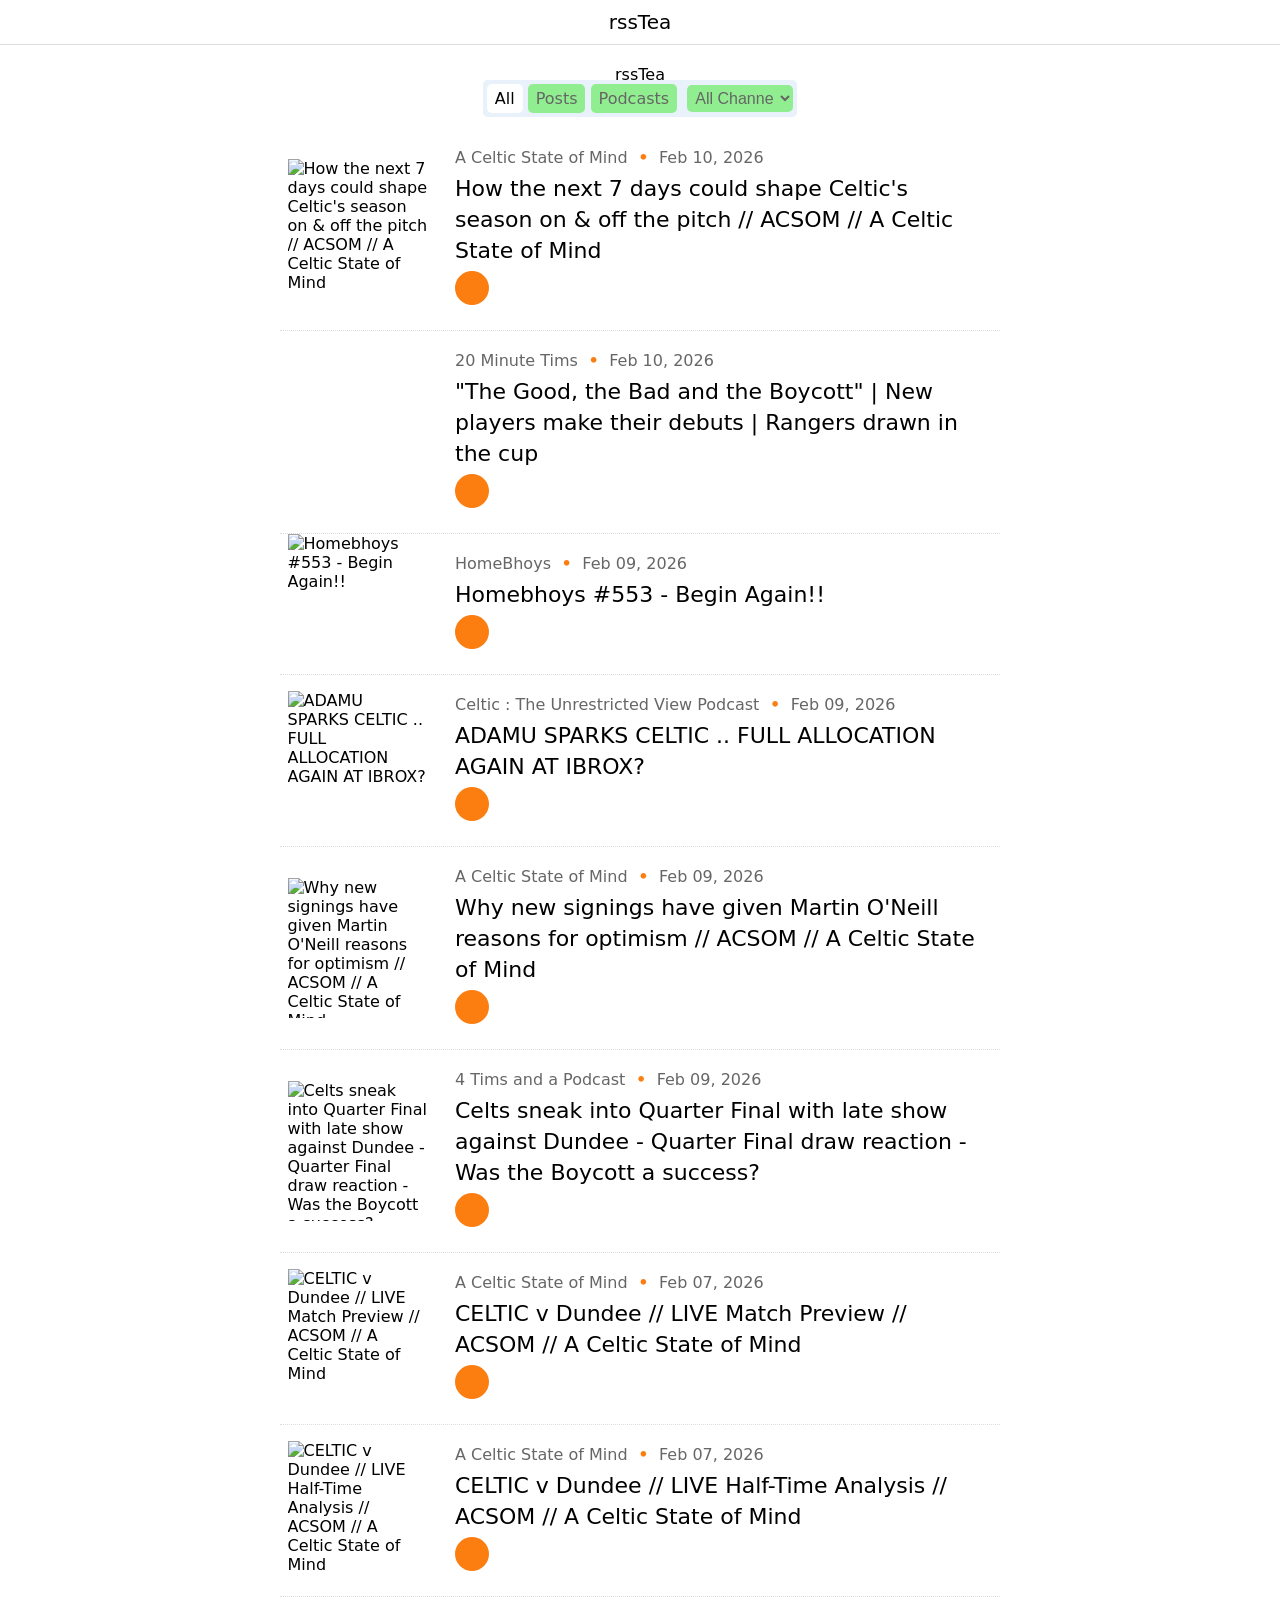
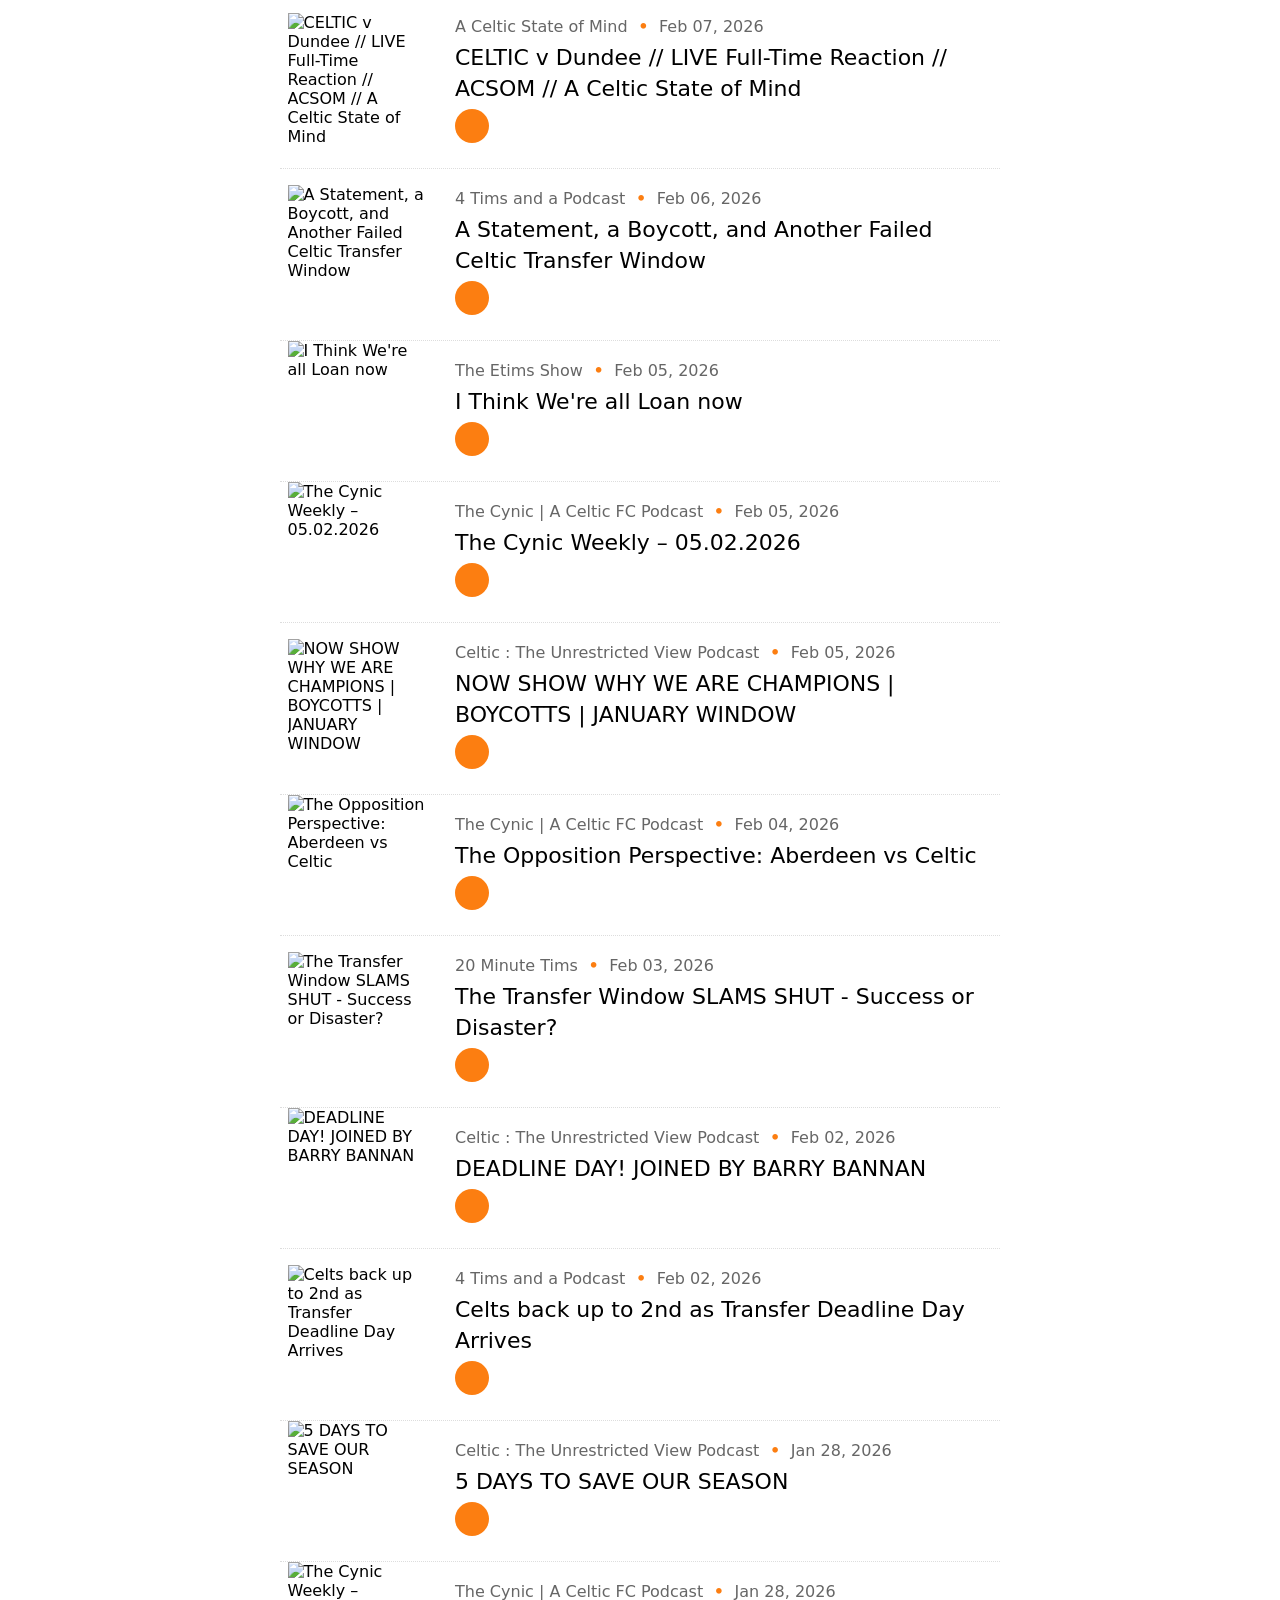
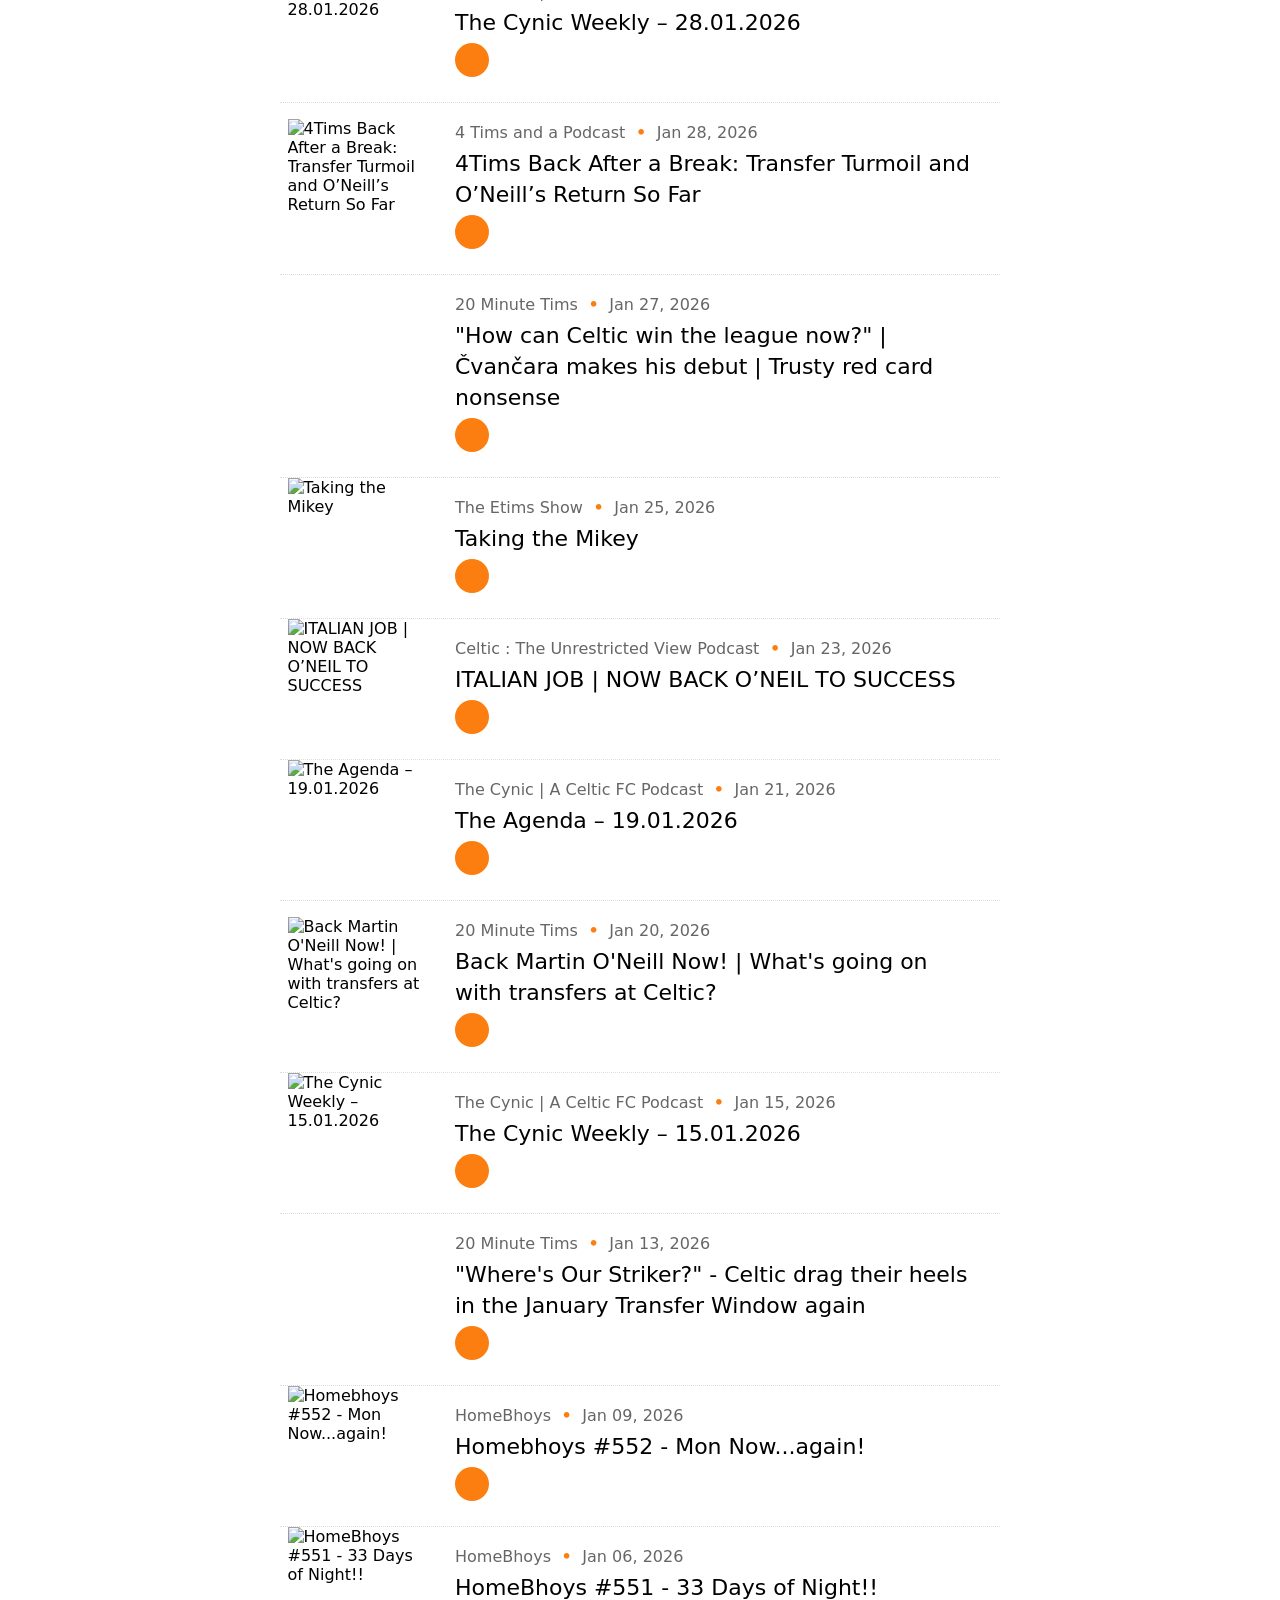
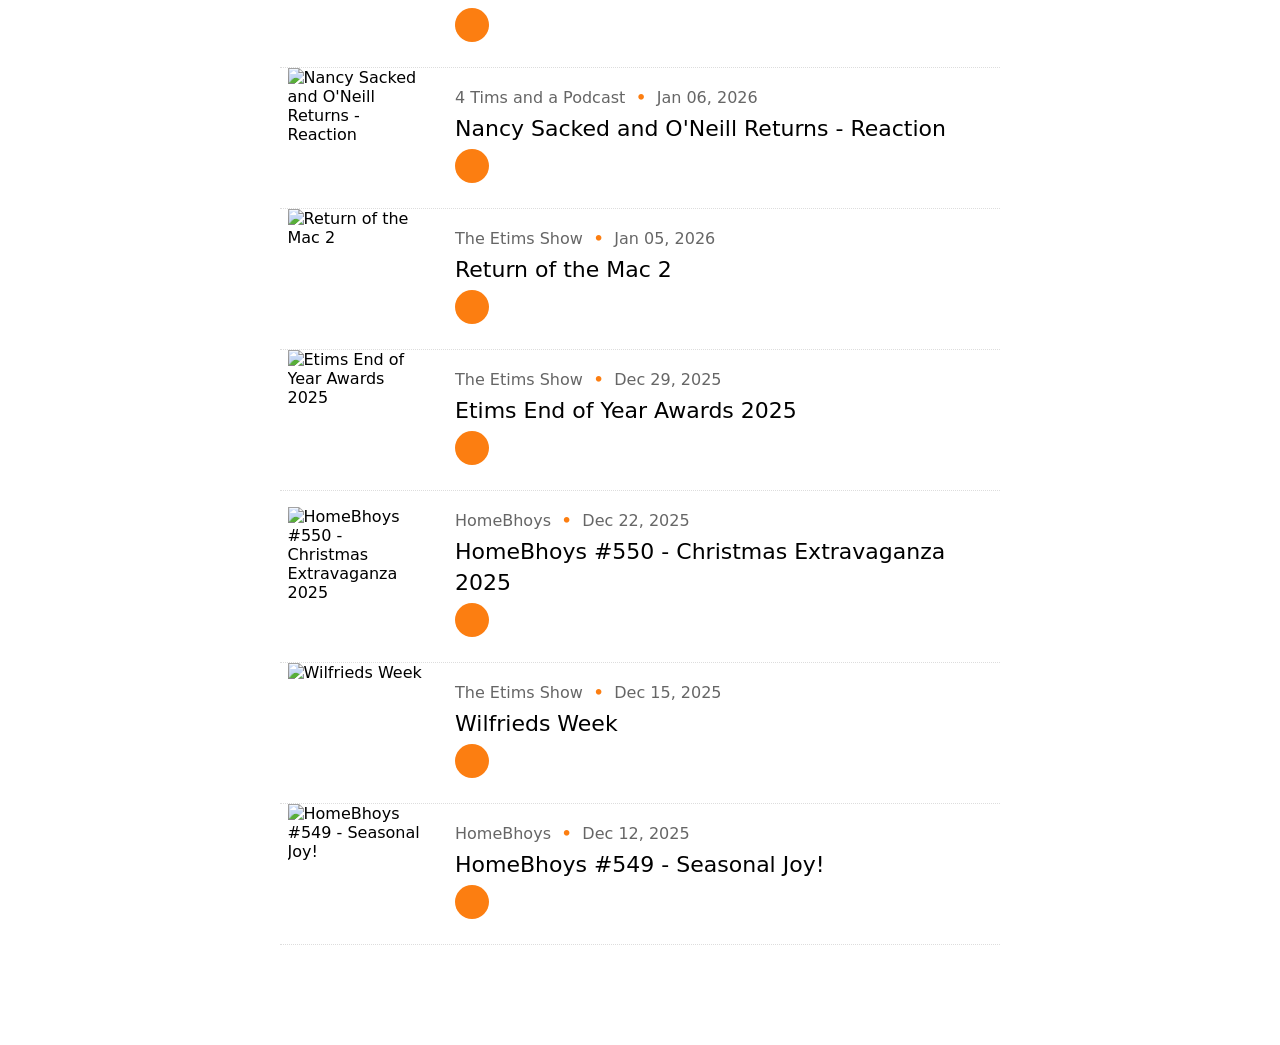
==== commit a03bdc89: "Updating the repository" ====
--- a/public/index.html
+++ b/public/index.html
@@ -18,142 +18,142 @@
 <span class="tab active">All</span>
 <span class="tab">Posts</span>
 <span class="tab">Podcasts</span>
-<select name="changechannel"><option value="All">All Channels</option><option value="HomeBhoys">HomeBhoys</option><option value="Celtic : The Unrestricted View Podcast">Celtic : The Unrestricted View Podcast</option><option value="A Celtic State of Mind">A Celtic State of Mind</option><option value="4 Tims and a Podcast">4 Tims and a Podcast</option><option value="The Etims Show">The Etims Show</option><option value="The Cynic | A Celtic FC Podcast">The Cynic | A Celtic FC Podcast</option><option value="20 Minute Tims">20 Minute Tims</option></select></span></div>
+<select name="changechannel"><option value="All">All Channels</option><option value="A Celtic State of Mind">A Celtic State of Mind</option><option value="20 Minute Tims">20 Minute Tims</option><option value="HomeBhoys">HomeBhoys</option><option value="Celtic : The Unrestricted View Podcast">Celtic : The Unrestricted View Podcast</option><option value="4 Tims and a Podcast">4 Tims and a Podcast</option><option value="The Etims Show">The Etims Show</option><option value="The Cynic | A Celtic FC Podcast">The Cynic | A Celtic FC Podcast</option></select></span></div>
 <div id="wrap">
+<div class="post" data-channel="A Celtic State of Mind" data-ts="1770760800" data-audio="1"><div class="leftpan"><img src="https://megaphone.imgix.net/podcasts/599baaee-b2e3-11ed-8a16-972eff6f2cc9/image/1d56491a4540da881828bd64f7b0ff3a.jpg?ixlib=rails-4.3.1&max-w=3000&max-h=3000&fit=crop&auto=format,compress" alt="How the next 7 days could shape Celtic's season on & off the pitch // ACSOM // A Celtic State of Mind"/ ></div><div class="rightpan"><div class="feedname"><span class="channel">A Celtic State of Mind</span> &bull; <span class="date">Feb 10, 2026</span></div>
+<h2><a href="" target="_blank">How the next 7 days could shape Celtic's season on & off the pitch // ACSOM // A Celtic State of Mind</a></h2><div class="audio">
+<button data-aid="0">Play</button>
+<audio src="https://pscrb.fm/rss/p/traffic.megaphone.fm/COMG1765366312.mp3?updated=1770761930" preload="metadata" aid="0"  controls></audio></div>
+</div></div>
+<div class="post" data-channel="20 Minute Tims" data-ts="1770703200" data-audio="1"><div class="leftpan"><img src="https://assets.pippa.io/shows/5f208eec15e9d83c37daa234/1719902084109-386458194fdde7c150517e7805f9a9af.jpeg" alt=""The Good, the Bad and the Boycott" | New players make their debuts | Rangers drawn in the cup"/ ></div><div class="rightpan"><div class="feedname"><span class="channel">20 Minute Tims</span> &bull; <span class="date">Feb 10, 2026</span></div>
+<h2><a href="https://shows.acast.com/20-minute-tims/episodes/the-good-the-bad-and-the-boycott-new-players-make-their-debu" target="_blank">"The Good, the Bad and the Boycott" | New players make their debuts | Rangers drawn in the cup</a></h2><div class="audio">
+<button data-aid="1">Play</button>
+<audio src="https://sphinx.acast.com/p/open/s/5f208eec15e9d83c37daa234/e/698a5d469dbbc054deda1583/media.mp3" preload="metadata" aid="1"  controls></audio></div>
+</div></div>
 <div class="post" data-channel="HomeBhoys" data-ts="1770672496" data-audio="1"><div class="leftpan"><img src="https://pbcdn1.podbean.com/imglogo/image-logo/18517875/c1ccb77b8a94b9331635332a131cd1d4.jpg" alt="Homebhoys #553 - Begin Again!!"/ ></div><div class="rightpan"><div class="feedname"><span class="channel">HomeBhoys</span> &bull; <span class="date">Feb 09, 2026</span></div>
 <h2><a href="https://homebhoys.podbean.com/e/homebhoys-553-begin-again/" target="_blank">Homebhoys #553 - Begin Again!!</a></h2><div class="audio">
-<button data-aid="0">Play</button>
-<audio src="https://mcdn.podbean.com/mf/web/qgwmf7i6igpepudc/HomeBhoys_5537010o.mp3" preload="metadata" aid="0"  controls></audio></div>
+<button data-aid="2">Play</button>
+<audio src="https://mcdn.podbean.com/mf/web/qgwmf7i6igpepudc/HomeBhoys_5537010o.mp3" preload="metadata" aid="2"  controls></audio></div>
 </div></div>
 <div class="post" data-channel="Celtic : The Unrestricted View Podcast" data-ts="1770665424" data-audio="1"><div class="leftpan"><img src="https://d3wo5wojvuv7l.cloudfront.net/t_rss_itunes_square_1400/images.spreaker.com/original/b95cc3b224c3e221fcb384ac6a1fec71.jpg" alt="ADAMU SPARKS CELTIC .. FULL ALLOCATION AGAIN AT IBROX?"/ ></div><div class="rightpan"><div class="feedname"><span class="channel">Celtic : The Unrestricted View Podcast</span> &bull; <span class="date">Feb 09, 2026</span></div>
 <h2><a href="https://www.spreaker.com/episode/adamu-sparks-celtic-full-allocation-again-at-ibrox--69891275" target="_blank">ADAMU SPARKS CELTIC .. FULL ALLOCATION AGAIN AT IBROX?</a></h2><div class="audio">
-<button data-aid="1">Play</button>
-<audio src="https://dts.podtrac.com/redirect.mp3/api.spreaker.com/download/episode/69891275/adamu_sparks_celtic_full_allocation_again_at_ibrox.mp3" preload="metadata" aid="1"  controls></audio></div>
+<button data-aid="3">Play</button>
+<audio src="https://dts.podtrac.com/redirect.mp3/api.spreaker.com/download/episode/69891275/adamu_sparks_celtic_full_allocation_again_at_ibrox.mp3" preload="metadata" aid="3"  controls></audio></div>
 </div></div>
 <div class="post" data-channel="A Celtic State of Mind" data-ts="1770647280" data-audio="1"><div class="leftpan"><img src="https://megaphone.imgix.net/podcasts/599baaee-b2e3-11ed-8a16-972eff6f2cc9/image/1d56491a4540da881828bd64f7b0ff3a.jpg?ixlib=rails-4.3.1&max-w=3000&max-h=3000&fit=crop&auto=format,compress" alt="Why new signings have given Martin O'Neill reasons for optimism // ACSOM // A Celtic State of Mind"/ ></div><div class="rightpan"><div class="feedname"><span class="channel">A Celtic State of Mind</span> &bull; <span class="date">Feb 09, 2026</span></div>
 <h2><a href="" target="_blank">Why new signings have given Martin O'Neill reasons for optimism // ACSOM // A Celtic State of Mind</a></h2><div class="audio">
-<button data-aid="2">Play</button>
-<audio src="https://pscrb.fm/rss/p/traffic.megaphone.fm/COMG4209993548.mp3?updated=1770648143" preload="metadata" aid="2"  controls></audio></div>
+<button data-aid="4">Play</button>
+<audio src="https://pscrb.fm/rss/p/traffic.megaphone.fm/COMG4209993548.mp3?updated=1770648143" preload="metadata" aid="4"  controls></audio></div>
 </div></div>
 <div class="post" data-channel="4 Tims and a Podcast" data-ts="1770641694" data-audio="1"><div class="leftpan"><img src="https://assets.pippa.io/shows/62c33913723f5300143ed846/show-cover.jpg" alt="Celts sneak into Quarter Final with late show against Dundee - Quarter Final draw reaction - Was the Boycott a success?"/ ></div><div class="rightpan"><div class="feedname"><span class="channel">4 Tims and a Podcast</span> &bull; <span class="date">Feb 09, 2026</span></div>
 <h2><a href="https://shows.acast.com/4tims/episodes/celts-sneak-into-quarter-final-with-late-show-against-dundee" target="_blank">Celts sneak into Quarter Final with late show against Dundee - Quarter Final draw reaction - Was the Boycott a success?</a></h2><div class="audio">
-<button data-aid="3">Play</button>
-<audio src="https://sphinx.acast.com/p/open/s/62c33913723f5300143ed846/e/6989d91ec553caea39e627d1/media.mp3" preload="metadata" aid="3"  controls></audio></div>
+<button data-aid="5">Play</button>
+<audio src="https://sphinx.acast.com/p/open/s/62c33913723f5300143ed846/e/6989d91ec553caea39e627d1/media.mp3" preload="metadata" aid="5"  controls></audio></div>
+</div></div>
+<div class="post" data-channel="A Celtic State of Mind" data-ts="1770498120" data-audio="1"><div class="leftpan"><img src="https://megaphone.imgix.net/podcasts/599baaee-b2e3-11ed-8a16-972eff6f2cc9/image/1d56491a4540da881828bd64f7b0ff3a.jpg?ixlib=rails-4.3.1&max-w=3000&max-h=3000&fit=crop&auto=format,compress" alt="CELTIC v Dundee // LIVE Match Preview // ACSOM // A Celtic State of Mind"/ ></div><div class="rightpan"><div class="feedname"><span class="channel">A Celtic State of Mind</span> &bull; <span class="date">Feb 07, 2026</span></div>
+<h2><a href="" target="_blank">CELTIC v Dundee // LIVE Match Preview // ACSOM // A Celtic State of Mind</a></h2><div class="audio">
+<button data-aid="6">Play</button>
+<audio src="https://pscrb.fm/rss/p/traffic.megaphone.fm/COMG6595414600.mp3?updated=1770498833" preload="metadata" aid="6"  controls></audio></div>
 </div></div>
 <div class="post" data-channel="A Celtic State of Mind" data-ts="1770498120" data-audio="1"><div class="leftpan"><img src="https://megaphone.imgix.net/podcasts/599baaee-b2e3-11ed-8a16-972eff6f2cc9/image/1d56491a4540da881828bd64f7b0ff3a.jpg?ixlib=rails-4.3.1&max-w=3000&max-h=3000&fit=crop&auto=format,compress" alt="CELTIC v Dundee // LIVE Half-Time Analysis // ACSOM // A Celtic State of Mind"/ ></div><div class="rightpan"><div class="feedname"><span class="channel">A Celtic State of Mind</span> &bull; <span class="date">Feb 07, 2026</span></div>
 <h2><a href="" target="_blank">CELTIC v Dundee // LIVE Half-Time Analysis // ACSOM // A Celtic State of Mind</a></h2><div class="audio">
-<button data-aid="4">Play</button>
-<audio src="https://pscrb.fm/rss/p/traffic.megaphone.fm/COMG6219725081.mp3?updated=1770498779" preload="metadata" aid="4"  controls></audio></div>
-</div></div>
-<div class="post" data-channel="A Celtic State of Mind" data-ts="1770498120" data-audio="1"><div class="leftpan"><img src="https://megaphone.imgix.net/podcasts/599baaee-b2e3-11ed-8a16-972eff6f2cc9/image/1d56491a4540da881828bd64f7b0ff3a.jpg?ixlib=rails-4.3.1&max-w=3000&max-h=3000&fit=crop&auto=format,compress" alt="CELTIC v Dundee // LIVE Match Preview // ACSOM // A Celtic State of Mind"/ ></div><div class="rightpan"><div class="feedname"><span class="channel">A Celtic State of Mind</span> &bull; <span class="date">Feb 07, 2026</span></div>
-<h2><a href="" target="_blank">CELTIC v Dundee // LIVE Match Preview // ACSOM // A Celtic State of Mind</a></h2><div class="audio">
-<button data-aid="5">Play</button>
-<audio src="https://pscrb.fm/rss/p/traffic.megaphone.fm/COMG6595414600.mp3?updated=1770498833" preload="metadata" aid="5"  controls></audio></div>
+<button data-aid="7">Play</button>
+<audio src="https://pscrb.fm/rss/p/traffic.megaphone.fm/COMG6219725081.mp3?updated=1770498779" preload="metadata" aid="7"  controls></audio></div>
 </div></div>
 <div class="post" data-channel="A Celtic State of Mind" data-ts="1770498060" data-audio="1"><div class="leftpan"><img src="https://megaphone.imgix.net/podcasts/599baaee-b2e3-11ed-8a16-972eff6f2cc9/image/1d56491a4540da881828bd64f7b0ff3a.jpg?ixlib=rails-4.3.1&max-w=3000&max-h=3000&fit=crop&auto=format,compress" alt="CELTIC v Dundee // LIVE Full-Time Reaction // ACSOM // A Celtic State of Mind"/ ></div><div class="rightpan"><div class="feedname"><span class="channel">A Celtic State of Mind</span> &bull; <span class="date">Feb 07, 2026</span></div>
 <h2><a href="" target="_blank">CELTIC v Dundee // LIVE Full-Time Reaction // ACSOM // A Celtic State of Mind</a></h2><div class="audio">
-<button data-aid="6">Play</button>
-<audio src="https://pscrb.fm/rss/p/traffic.megaphone.fm/COMG2944702463.mp3?updated=1770498845" preload="metadata" aid="6"  controls></audio></div>
-</div></div>
-<div class="post" data-channel="A Celtic State of Mind" data-ts="1770385200" data-audio="1"><div class="leftpan"><img src="https://megaphone.imgix.net/podcasts/599baaee-b2e3-11ed-8a16-972eff6f2cc9/image/1d56491a4540da881828bd64f7b0ff3a.jpg?ixlib=rails-4.3.1&max-w=3000&max-h=3000&fit=crop&auto=format,compress" alt="Why marquee signing of Oxlade-Chamberlain could be a masterstroke // ACSOM // A Celtic State of Mind"/ ></div><div class="rightpan"><div class="feedname"><span class="channel">A Celtic State of Mind</span> &bull; <span class="date">Feb 06, 2026</span></div>
-<h2><a href="" target="_blank">Why marquee signing of Oxlade-Chamberlain could be a masterstroke // ACSOM // A Celtic State of Mind</a></h2><div class="audio">
-<button data-aid="7">Play</button>
-<audio src="https://pscrb.fm/rss/p/traffic.megaphone.fm/COMG5754614572.mp3?updated=1770386125" preload="metadata" aid="7"  controls></audio></div>
+<button data-aid="8">Play</button>
+<audio src="https://pscrb.fm/rss/p/traffic.megaphone.fm/COMG2944702463.mp3?updated=1770498845" preload="metadata" aid="8"  controls></audio></div>
 </div></div>
 <div class="post" data-channel="4 Tims and a Podcast" data-ts="1770368799" data-audio="1"><div class="leftpan"><img src="https://assets.pippa.io/shows/62c33913723f5300143ed846/show-cover.jpg" alt="A Statement, a Boycott, and Another Failed Celtic Transfer Window"/ ></div><div class="rightpan"><div class="feedname"><span class="channel">4 Tims and a Podcast</span> &bull; <span class="date">Feb 06, 2026</span></div>
 <h2><a href="https://shows.acast.com/4tims/episodes/a-statement-a-boycott-and-another-failed-celtic-transfer-win" target="_blank">A Statement, a Boycott, and Another Failed Celtic Transfer Window</a></h2><div class="audio">
-<button data-aid="8">Play</button>
-<audio src="https://sphinx.acast.com/p/open/s/62c33913723f5300143ed846/e/6985af1f5ad8bc4f7c73e9f4/media.mp3" preload="metadata" aid="8"  controls></audio></div>
+<button data-aid="9">Play</button>
+<audio src="https://sphinx.acast.com/p/open/s/62c33913723f5300143ed846/e/6985af1f5ad8bc4f7c73e9f4/media.mp3" preload="metadata" aid="9"  controls></audio></div>
 </div></div>
 <div class="post" data-channel="The Etims Show" data-ts="1770327900" data-audio="1"><div class="leftpan"><img src="https://d3wo5wojvuv7l.cloudfront.net/t_rss_itunes_square_1400/images.spreaker.com/original/d8959825c5215aca6a66ff6e0d6403f2.jpg" alt="I Think We're all Loan now"/ ></div><div class="rightpan"><div class="feedname"><span class="channel">The Etims Show</span> &bull; <span class="date">Feb 05, 2026</span></div>
 <h2><a href="https://www.spreaker.com/episode/i-think-we-re-all-loan-now--69822069" target="_blank">I Think We're all Loan now</a></h2><div class="audio">
-<button data-aid="9">Play</button>
-<audio src="https://api.spreaker.com/download/episode/69822069/i_think_we_re_all_loan_now.mp3" preload="metadata" aid="9"  controls></audio></div>
+<button data-aid="10">Play</button>
+<audio src="https://api.spreaker.com/download/episode/69822069/i_think_we_re_all_loan_now.mp3" preload="metadata" aid="10"  controls></audio></div>
 </div></div>
 <div class="post" data-channel="The Cynic | A Celtic FC Podcast" data-ts="1770323088" data-audio="1"><div class="leftpan"><img src="https://d3wo5wojvuv7l.cloudfront.net/t_rss_itunes_square_1400/images.spreaker.com/original/b81da4f383901625a356518ec50151b6.jpg" alt="The Cynic Weekly – 05.02.2026"/ ></div><div class="rightpan"><div class="feedname"><span class="channel">The Cynic | A Celtic FC Podcast</span> &bull; <span class="date">Feb 05, 2026</span></div>
 <h2><a href="https://thecynic.co/subscribe" target="_blank">The Cynic Weekly – 05.02.2026</a></h2><div class="audio">
-<button data-aid="10">Play</button>
-<audio src="https://api.spreaker.com/download/episode/69817356/cw0502.mp3" preload="metadata" aid="10"  controls></audio></div>
+<button data-aid="11">Play</button>
+<audio src="https://api.spreaker.com/download/episode/69817356/cw0502.mp3" preload="metadata" aid="11"  controls></audio></div>
 </div></div>
 <div class="post" data-channel="Celtic : The Unrestricted View Podcast" data-ts="1770322316" data-audio="1"><div class="leftpan"><img src="https://d3wo5wojvuv7l.cloudfront.net/t_rss_itunes_square_1400/images.spreaker.com/original/b95cc3b224c3e221fcb384ac6a1fec71.jpg" alt="NOW SHOW WHY WE ARE CHAMPIONS | BOYCOTTS | JANUARY WINDOW"/ ></div><div class="rightpan"><div class="feedname"><span class="channel">Celtic : The Unrestricted View Podcast</span> &bull; <span class="date">Feb 05, 2026</span></div>
 <h2><a href="https://www.spreaker.com/episode/now-show-why-we-are-champions-boycotts-january-window--69816694" target="_blank">NOW SHOW WHY WE ARE CHAMPIONS | BOYCOTTS | JANUARY WINDOW</a></h2><div class="audio">
-<button data-aid="11">Play</button>
-<audio src="https://dts.podtrac.com/redirect.mp3/api.spreaker.com/download/episode/69816694/now_show_why_we_are_champions_boycotts_january_window.mp3" preload="metadata" aid="11"  controls></audio></div>
+<button data-aid="12">Play</button>
+<audio src="https://dts.podtrac.com/redirect.mp3/api.spreaker.com/download/episode/69816694/now_show_why_we_are_champions_boycotts_january_window.mp3" preload="metadata" aid="12"  controls></audio></div>
 </div></div>
 <div class="post" data-channel="The Cynic | A Celtic FC Podcast" data-ts="1770209304" data-audio="1"><div class="leftpan"><img src="https://d3wo5wojvuv7l.cloudfront.net/t_rss_itunes_square_1400/images.spreaker.com/original/b81da4f383901625a356518ec50151b6.jpg" alt="The Opposition Perspective: Aberdeen vs Celtic"/ ></div><div class="rightpan"><div class="feedname"><span class="channel">The Cynic | A Celtic FC Podcast</span> &bull; <span class="date">Feb 04, 2026</span></div>
 <h2><a href="https://thecynic.co/subscribe" target="_blank">The Opposition Perspective: Aberdeen vs Celtic</a></h2><div class="audio">
-<button data-aid="12">Play</button>
-<audio src="https://api.spreaker.com/download/episode/69783973/abnopan.mp3" preload="metadata" aid="12"  controls></audio></div>
+<button data-aid="13">Play</button>
+<audio src="https://api.spreaker.com/download/episode/69783973/abnopan.mp3" preload="metadata" aid="13"  controls></audio></div>
 </div></div>
 <div class="post" data-channel="20 Minute Tims" data-ts="1770149828" data-audio="1"><div class="leftpan"><img src="https://assets.pippa.io/shows/5f208eec15e9d83c37daa234/1719902084109-386458194fdde7c150517e7805f9a9af.jpeg" alt="The Transfer Window SLAMS SHUT - Success or Disaster?"/ ></div><div class="rightpan"><div class="feedname"><span class="channel">20 Minute Tims</span> &bull; <span class="date">Feb 03, 2026</span></div>
 <h2><a href="https://shows.acast.com/20-minute-tims/episodes/the-transfer-window-slams-shut-success-or-disaster" target="_blank">The Transfer Window SLAMS SHUT - Success or Disaster?</a></h2><div class="audio">
-<button data-aid="13">Play</button>
-<audio src="https://sphinx.acast.com/p/open/s/5f208eec15e9d83c37daa234/e/698257c48ac0563acb57a1f6/media.mp3" preload="metadata" aid="13"  controls></audio></div>
+<button data-aid="14">Play</button>
+<audio src="https://sphinx.acast.com/p/open/s/5f208eec15e9d83c37daa234/e/698257c48ac0563acb57a1f6/media.mp3" preload="metadata" aid="14"  controls></audio></div>
 </div></div>
 <div class="post" data-channel="Celtic : The Unrestricted View Podcast" data-ts="1770071666" data-audio="1"><div class="leftpan"><img src="https://d3wo5wojvuv7l.cloudfront.net/t_rss_itunes_square_1400/images.spreaker.com/original/b95cc3b224c3e221fcb384ac6a1fec71.jpg" alt="DEADLINE DAY! JOINED BY BARRY BANNAN"/ ></div><div class="rightpan"><div class="feedname"><span class="channel">Celtic : The Unrestricted View Podcast</span> &bull; <span class="date">Feb 02, 2026</span></div>
 <h2><a href="https://www.spreaker.com/episode/deadline-day-joined-by-barry-bannan--69749000" target="_blank">DEADLINE DAY! JOINED BY BARRY BANNAN</a></h2><div class="audio">
-<button data-aid="14">Play</button>
-<audio src="https://dts.podtrac.com/redirect.mp3/api.spreaker.com/download/episode/69749000/junior_amadu_signs_cvancara_off_the_mark_celtic_beat_falkirk_2_0.mp3" preload="metadata" aid="14"  controls></audio></div>
+<button data-aid="15">Play</button>
+<audio src="https://dts.podtrac.com/redirect.mp3/api.spreaker.com/download/episode/69749000/junior_amadu_signs_cvancara_off_the_mark_celtic_beat_falkirk_2_0.mp3" preload="metadata" aid="15"  controls></audio></div>
 </div></div>
 <div class="post" data-channel="4 Tims and a Podcast" data-ts="1770028446" data-audio="1"><div class="leftpan"><img src="https://assets.pippa.io/shows/62c33913723f5300143ed846/show-cover.jpg" alt="Celts back up to 2nd as Transfer Deadline Day Arrives"/ ></div><div class="rightpan"><div class="feedname"><span class="channel">4 Tims and a Podcast</span> &bull; <span class="date">Feb 02, 2026</span></div>
 <h2><a href="https://shows.acast.com/4tims/episodes/celts-back-up-to-2nd-as-transfer-deadline-day-arrives" target="_blank">Celts back up to 2nd as Transfer Deadline Day Arrives</a></h2><div class="audio">
-<button data-aid="15">Play</button>
-<audio src="https://sphinx.acast.com/p/open/s/62c33913723f5300143ed846/e/69807d9e19ef991f732c9f4e/media.mp3" preload="metadata" aid="15"  controls></audio></div>
+<button data-aid="16">Play</button>
+<audio src="https://sphinx.acast.com/p/open/s/62c33913723f5300143ed846/e/69807d9e19ef991f732c9f4e/media.mp3" preload="metadata" aid="16"  controls></audio></div>
 </div></div>
 <div class="post" data-channel="Celtic : The Unrestricted View Podcast" data-ts="1769639961" data-audio="1"><div class="leftpan"><img src="https://d3wo5wojvuv7l.cloudfront.net/t_rss_itunes_square_1400/images.spreaker.com/original/b95cc3b224c3e221fcb384ac6a1fec71.jpg" alt="5 DAYS TO SAVE OUR SEASON"/ ></div><div class="rightpan"><div class="feedname"><span class="channel">Celtic : The Unrestricted View Podcast</span> &bull; <span class="date">Jan 28, 2026</span></div>
 <h2><a href="https://www.spreaker.com/episode/5-days-to-save-our-season--69654143" target="_blank">5 DAYS TO SAVE OUR SEASON</a></h2><div class="audio">
-<button data-aid="16">Play</button>
-<audio src="https://dts.podtrac.com/redirect.mp3/api.spreaker.com/download/episode/69654143/5_days_to_save_our_season.mp3" preload="metadata" aid="16"  controls></audio></div>
+<button data-aid="17">Play</button>
+<audio src="https://dts.podtrac.com/redirect.mp3/api.spreaker.com/download/episode/69654143/5_days_to_save_our_season.mp3" preload="metadata" aid="17"  controls></audio></div>
 </div></div>
 <div class="post" data-channel="The Cynic | A Celtic FC Podcast" data-ts="1769630501" data-audio="1"><div class="leftpan"><img src="https://d3wo5wojvuv7l.cloudfront.net/t_rss_itunes_square_1400/images.spreaker.com/original/b81da4f383901625a356518ec50151b6.jpg" alt="The Cynic Weekly – 28.01.2026"/ ></div><div class="rightpan"><div class="feedname"><span class="channel">The Cynic | A Celtic FC Podcast</span> &bull; <span class="date">Jan 28, 2026</span></div>
 <h2><a href="https://thecynic.co/subscribe" target="_blank">The Cynic Weekly – 28.01.2026</a></h2><div class="audio">
-<button data-aid="17">Play</button>
-<audio src="https://api.spreaker.com/download/episode/69650689/cw2801.mp3" preload="metadata" aid="17"  controls></audio></div>
+<button data-aid="18">Play</button>
+<audio src="https://api.spreaker.com/download/episode/69650689/cw2801.mp3" preload="metadata" aid="18"  controls></audio></div>
 </div></div>
 <div class="post" data-channel="4 Tims and a Podcast" data-ts="1769624218" data-audio="1"><div class="leftpan"><img src="https://assets.pippa.io/shows/62c33913723f5300143ed846/show-cover.jpg" alt="4Tims Back After a Break: Transfer Turmoil and O’Neill’s Return So Far"/ ></div><div class="rightpan"><div class="feedname"><span class="channel">4 Tims and a Podcast</span> &bull; <span class="date">Jan 28, 2026</span></div>
 <h2><a href="https://shows.acast.com/4tims/episodes/4tims-back-after-a-break-transfer-turmoil-and-oneills-return" target="_blank">4Tims Back After a Break: Transfer Turmoil and O’Neill’s Return So Far</a></h2><div class="audio">
-<button data-aid="18">Play</button>
-<audio src="https://sphinx.acast.com/p/open/s/62c33913723f5300143ed846/e/697a529a3718a16cebf4a283/media.mp3" preload="metadata" aid="18"  controls></audio></div>
+<button data-aid="19">Play</button>
+<audio src="https://sphinx.acast.com/p/open/s/62c33913723f5300143ed846/e/697a529a3718a16cebf4a283/media.mp3" preload="metadata" aid="19"  controls></audio></div>
 </div></div>
 <div class="post" data-channel="20 Minute Tims" data-ts="1769493600" data-audio="1"><div class="leftpan"><img src="https://assets.pippa.io/shows/5f208eec15e9d83c37daa234/1719902084109-386458194fdde7c150517e7805f9a9af.jpeg" alt=""How can Celtic win the league now?" | Čvančara makes his debut | Trusty red card nonsense"/ ></div><div class="rightpan"><div class="feedname"><span class="channel">20 Minute Tims</span> &bull; <span class="date">Jan 27, 2026</span></div>
 <h2><a href="https://shows.acast.com/20-minute-tims/episodes/how-can-celtic-win-this-league-now-vanara-makes-his-debut-tr" target="_blank">"How can Celtic win the league now?" | Čvančara makes his debut | Trusty red card nonsense</a></h2><div class="audio">
-<button data-aid="19">Play</button>
-<audio src="https://sphinx.acast.com/p/open/s/5f208eec15e9d83c37daa234/e/6977e69c9c8df6b525703ea7/media.mp3" preload="metadata" aid="19"  controls></audio></div>
+<button data-aid="20">Play</button>
+<audio src="https://sphinx.acast.com/p/open/s/5f208eec15e9d83c37daa234/e/6977e69c9c8df6b525703ea7/media.mp3" preload="metadata" aid="20"  controls></audio></div>
 </div></div>
 <div class="post" data-channel="The Etims Show" data-ts="1769376967" data-audio="1"><div class="leftpan"><img src="https://d3wo5wojvuv7l.cloudfront.net/t_rss_itunes_square_1400/images.spreaker.com/original/d8959825c5215aca6a66ff6e0d6403f2.jpg" alt="Taking the Mikey"/ ></div><div class="rightpan"><div class="feedname"><span class="channel">The Etims Show</span> &bull; <span class="date">Jan 25, 2026</span></div>
 <h2><a href="https://www.spreaker.com/episode/taking-the-mikey--69584291" target="_blank">Taking the Mikey</a></h2><div class="audio">
-<button data-aid="20">Play</button>
-<audio src="https://api.spreaker.com/download/episode/69584291/taking_the_mikey.mp3" preload="metadata" aid="20"  controls></audio></div>
+<button data-aid="21">Play</button>
+<audio src="https://api.spreaker.com/download/episode/69584291/taking_the_mikey.mp3" preload="metadata" aid="21"  controls></audio></div>
 </div></div>
 <div class="post" data-channel="Celtic : The Unrestricted View Podcast" data-ts="1769198467" data-audio="1"><div class="leftpan"><img src="https://d3wo5wojvuv7l.cloudfront.net/t_rss_itunes_square_1400/images.spreaker.com/original/b95cc3b224c3e221fcb384ac6a1fec71.jpg" alt="ITALIAN JOB | NOW BACK O’NEIL TO SUCCESS"/ ></div><div class="rightpan"><div class="feedname"><span class="channel">Celtic : The Unrestricted View Podcast</span> &bull; <span class="date">Jan 23, 2026</span></div>
 <h2><a href="https://www.spreaker.com/episode/italian-job-now-back-o-neil-to-success--69563736" target="_blank">ITALIAN JOB | NOW BACK O’NEIL TO SUCCESS</a></h2><div class="audio">
-<button data-aid="21">Play</button>
-<audio src="https://dts.podtrac.com/redirect.mp3/api.spreaker.com/download/episode/69563736/italian_job_now_back_o_neil_to_success.mp3" preload="metadata" aid="21"  controls></audio></div>
+<button data-aid="22">Play</button>
+<audio src="https://dts.podtrac.com/redirect.mp3/api.spreaker.com/download/episode/69563736/italian_job_now_back_o_neil_to_success.mp3" preload="metadata" aid="22"  controls></audio></div>
 </div></div>
 <div class="post" data-channel="The Cynic | A Celtic FC Podcast" data-ts="1768986008" data-audio="1"><div class="leftpan"><img src="https://d3wo5wojvuv7l.cloudfront.net/t_rss_itunes_square_1400/images.spreaker.com/original/b81da4f383901625a356518ec50151b6.jpg" alt="The Agenda – 19.01.2026"/ ></div><div class="rightpan"><div class="feedname"><span class="channel">The Cynic | A Celtic FC Podcast</span> &bull; <span class="date">Jan 21, 2026</span></div>
 <h2><a href="https://thecynic.co/subscribe" target="_blank">The Agenda – 19.01.2026</a></h2><div class="audio">
-<button data-aid="22">Play</button>
-<audio src="https://api.spreaker.com/download/episode/69518132/weekly_1.mp3" preload="metadata" aid="22"  controls></audio></div>
+<button data-aid="23">Play</button>
+<audio src="https://api.spreaker.com/download/episode/69518132/weekly_1.mp3" preload="metadata" aid="23"  controls></audio></div>
 </div></div>
 <div class="post" data-channel="20 Minute Tims" data-ts="1768888800" data-audio="1"><div class="leftpan"><img src="https://assets.pippa.io/shows/5f208eec15e9d83c37daa234/1719902084109-386458194fdde7c150517e7805f9a9af.jpeg" alt="Back Martin O'Neill Now! | What's going on with transfers at Celtic?"/ ></div><div class="rightpan"><div class="feedname"><span class="channel">20 Minute Tims</span> &bull; <span class="date">Jan 20, 2026</span></div>
 <h2><a href="https://shows.acast.com/20-minute-tims/episodes/back-martin-oneill-now-whats-going-on-with-transfers-at-celt" target="_blank">Back Martin O'Neill Now! | What's going on with transfers at Celtic?</a></h2><div class="audio">
-<button data-aid="23">Play</button>
-<audio src="https://sphinx.acast.com/p/open/s/5f208eec15e9d83c37daa234/e/696eba925e25e3a6c07cf5f4/media.mp3" preload="metadata" aid="23"  controls></audio></div>
+<button data-aid="24">Play</button>
+<audio src="https://sphinx.acast.com/p/open/s/5f208eec15e9d83c37daa234/e/696eba925e25e3a6c07cf5f4/media.mp3" preload="metadata" aid="24"  controls></audio></div>
 </div></div>
 <div class="post" data-channel="The Cynic | A Celtic FC Podcast" data-ts="1768510976" data-audio="1"><div class="leftpan"><img src="https://d3wo5wojvuv7l.cloudfront.net/t_rss_itunes_square_1400/images.spreaker.com/original/b81da4f383901625a356518ec50151b6.jpg" alt="The Cynic Weekly – 15.01.2026"/ ></div><div class="rightpan"><div class="feedname"><span class="channel">The Cynic | A Celtic FC Podcast</span> &bull; <span class="date">Jan 15, 2026</span></div>
 <h2><a href="https://thecynic.co/subscribe" target="_blank">The Cynic Weekly – 15.01.2026</a></h2><div class="audio">
-<button data-aid="24">Play</button>
-<audio src="https://api.spreaker.com/download/episode/69457916/week1501.mp3" preload="metadata" aid="24"  controls></audio></div>
+<button data-aid="25">Play</button>
+<audio src="https://api.spreaker.com/download/episode/69457916/week1501.mp3" preload="metadata" aid="25"  controls></audio></div>
 </div></div>
 <div class="post" data-channel="20 Minute Tims" data-ts="1768284000" data-audio="1"><div class="leftpan"><img src="https://assets.pippa.io/shows/5f208eec15e9d83c37daa234/1719902084109-386458194fdde7c150517e7805f9a9af.jpeg" alt=""Where's Our Striker?" - Celtic drag their heels in the January Transfer Window again"/ ></div><div class="rightpan"><div class="feedname"><span class="channel">20 Minute Tims</span> &bull; <span class="date">Jan 13, 2026</span></div>
 <h2><a href="https://shows.acast.com/20-minute-tims/episodes/wheres-our-striker-celtic-drag-their-heels-in-the-january-tr" target="_blank">"Where's Our Striker?" - Celtic drag their heels in the January Transfer Window again</a></h2><div class="audio">
-<button data-aid="25">Play</button>
-<audio src="https://sphinx.acast.com/p/open/s/5f208eec15e9d83c37daa234/e/69656f28cfb9d619f8a851e8/media.mp3" preload="metadata" aid="25"  controls></audio></div>
-</div></div>
-<div class="post" data-channel="20 Minute Tims" data-ts="1768040381" data-audio="1"><div class="leftpan"><img src="https://assets.pippa.io/shows/5f208eec15e9d83c37daa234/1719902084109-386458194fdde7c150517e7805f9a9af.jpeg" alt="20 Minute Tims x Celts Are Here - The Current State of Celtic"/ ></div><div class="rightpan"><div class="feedname"><span class="channel">20 Minute Tims</span> &bull; <span class="date">Jan 10, 2026</span></div>
-<h2><a href="https://shows.acast.com/20-minute-tims/episodes/20-minute-tims-x-celts-are-here-the-current-state-of-celtic" target="_blank">20 Minute Tims x Celts Are Here - The Current State of Celtic</a></h2><div class="audio">
 <button data-aid="26">Play</button>
-<audio src="https://sphinx.acast.com/p/open/s/5f208eec15e9d83c37daa234/e/696227bd88da0c07c1f48cd9/media.mp3" preload="metadata" aid="26"  controls></audio></div>
+<audio src="https://sphinx.acast.com/p/open/s/5f208eec15e9d83c37daa234/e/69656f28cfb9d619f8a851e8/media.mp3" preload="metadata" aid="26"  controls></audio></div>
 </div></div>
 <div class="post" data-channel="HomeBhoys" data-ts="1767996437" data-audio="1"><div class="leftpan"><img src="https://pbcdn1.podbean.com/imglogo/image-logo/18517875/c1ccb77b8a94b9331635332a131cd1d4.jpg" alt="Homebhoys #552 - Mon Now...again!"/ ></div><div class="rightpan"><div class="feedname"><span class="channel">HomeBhoys</span> &bull; <span class="date">Jan 09, 2026</span></div>
 <h2><a href="https://homebhoys.podbean.com/e/homebhoys-552-mon-nowagain/" target="_blank">Homebhoys #552 - Mon Now...again!</a></h2><div class="audio">
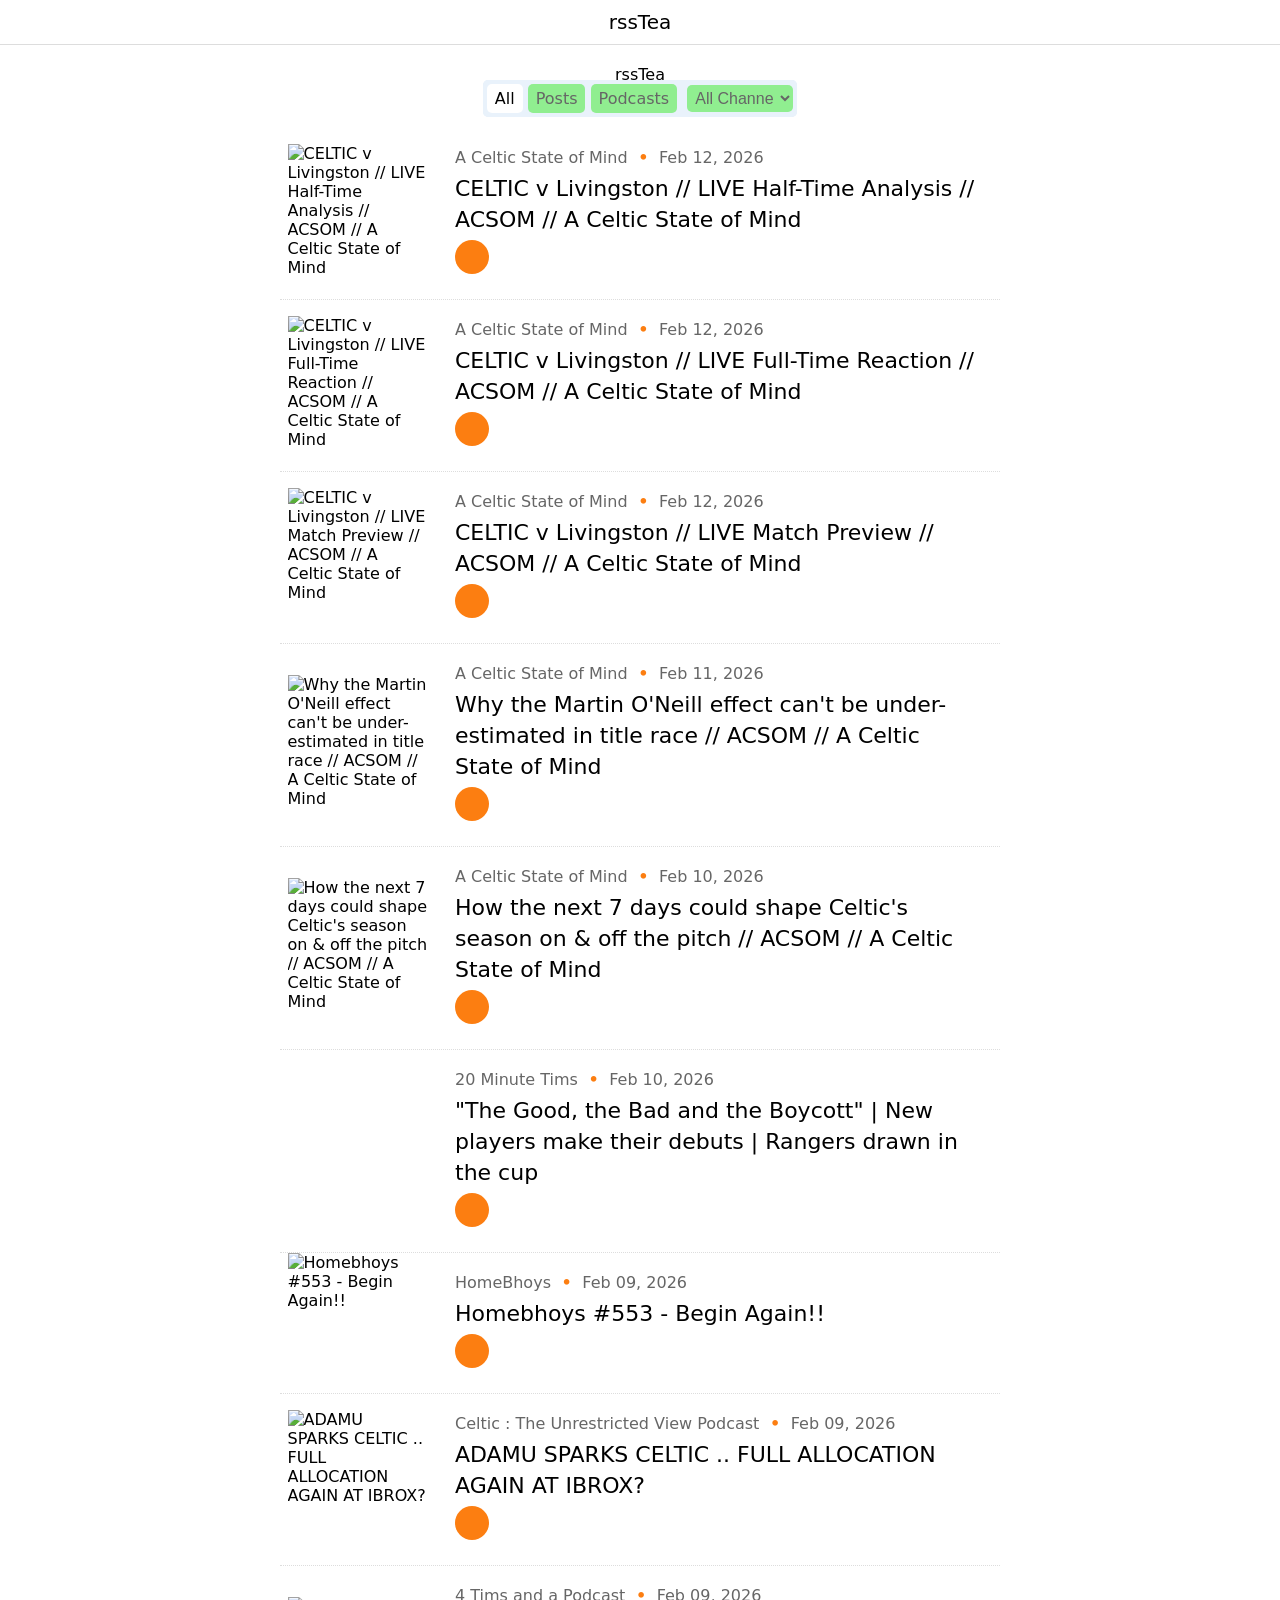
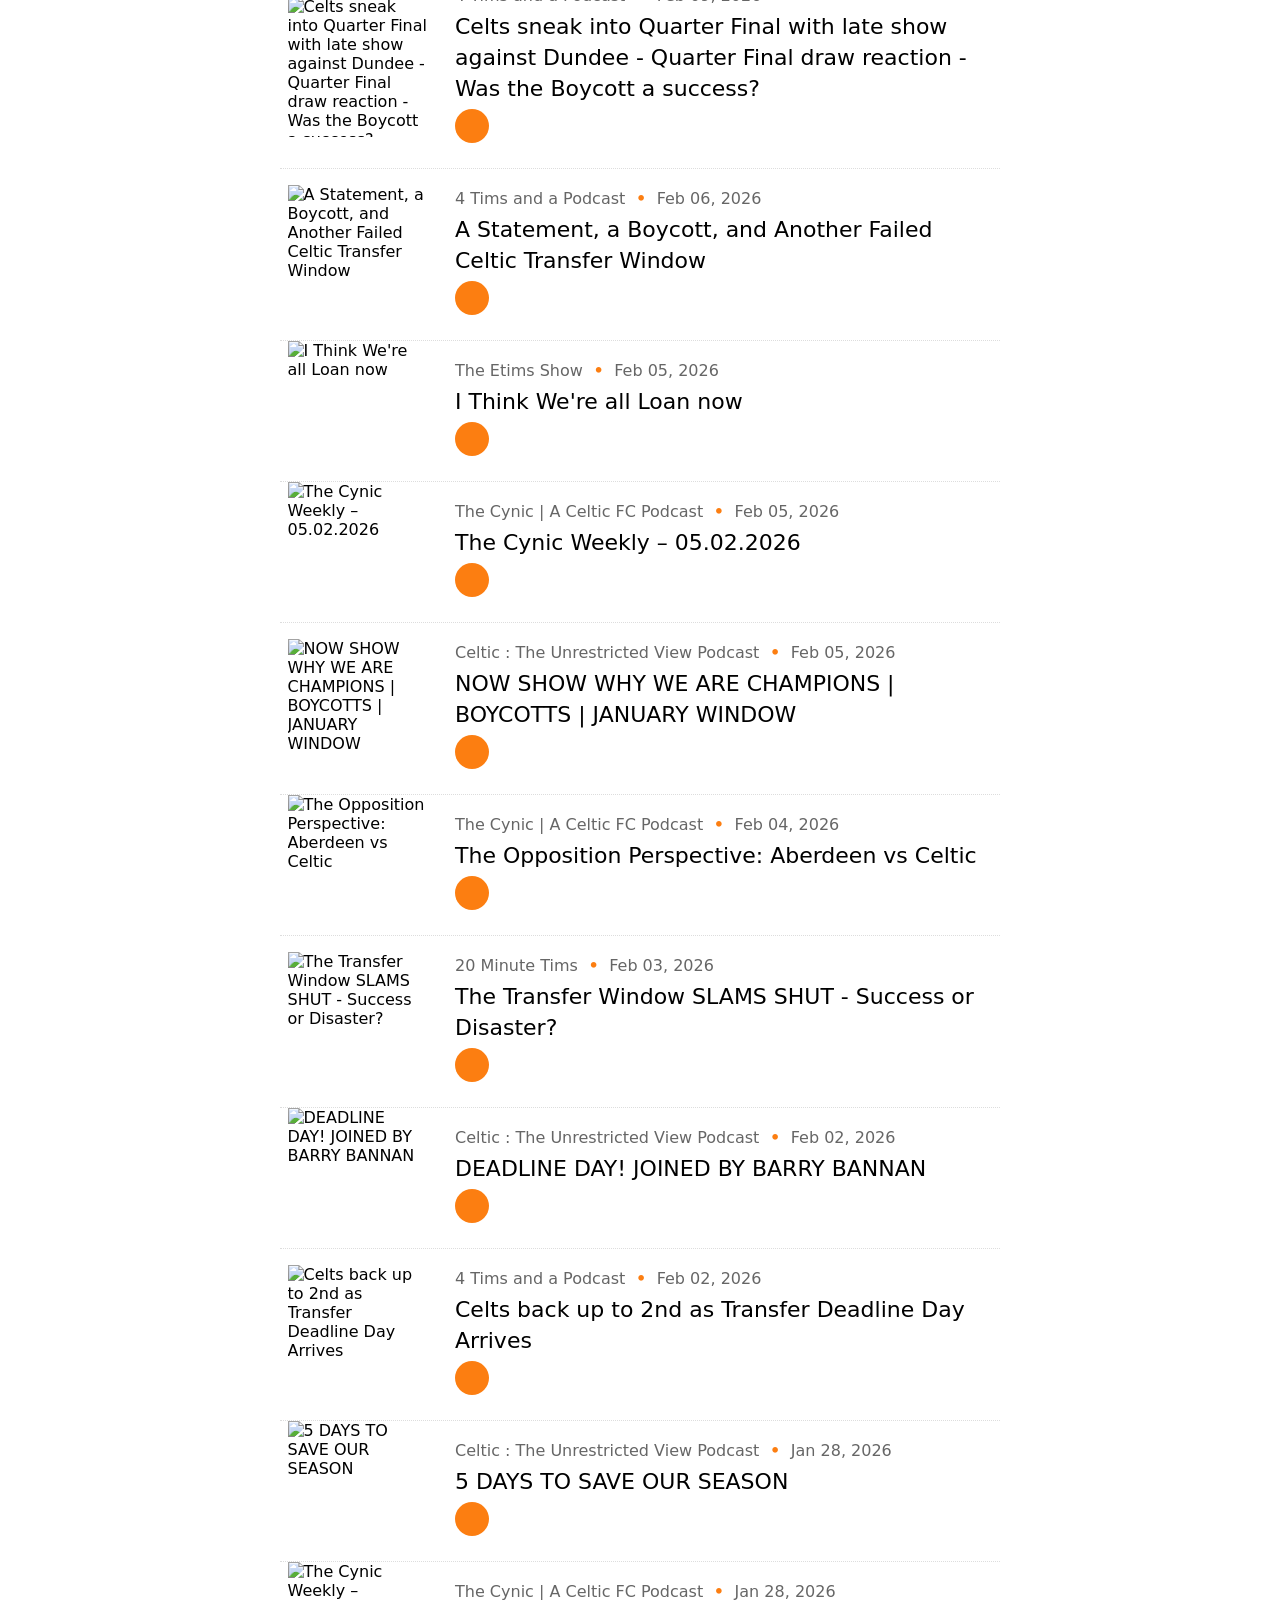
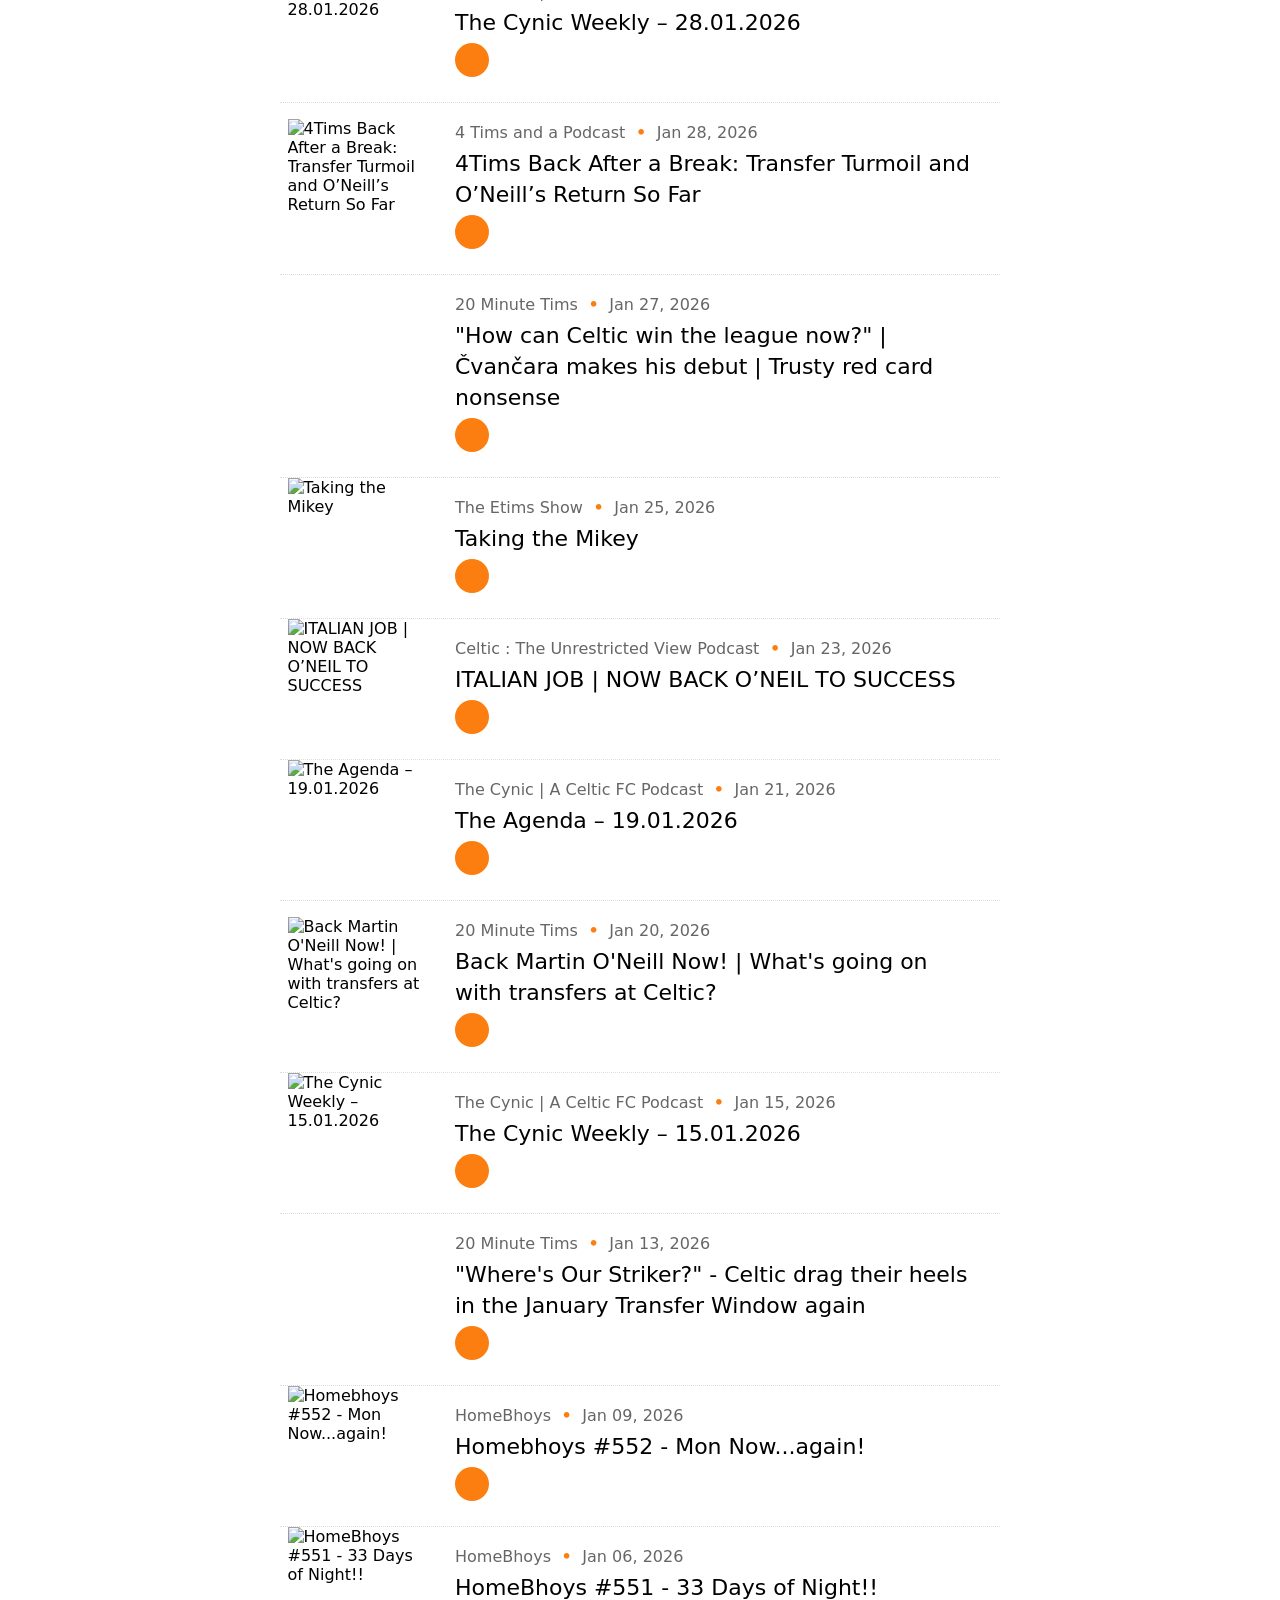
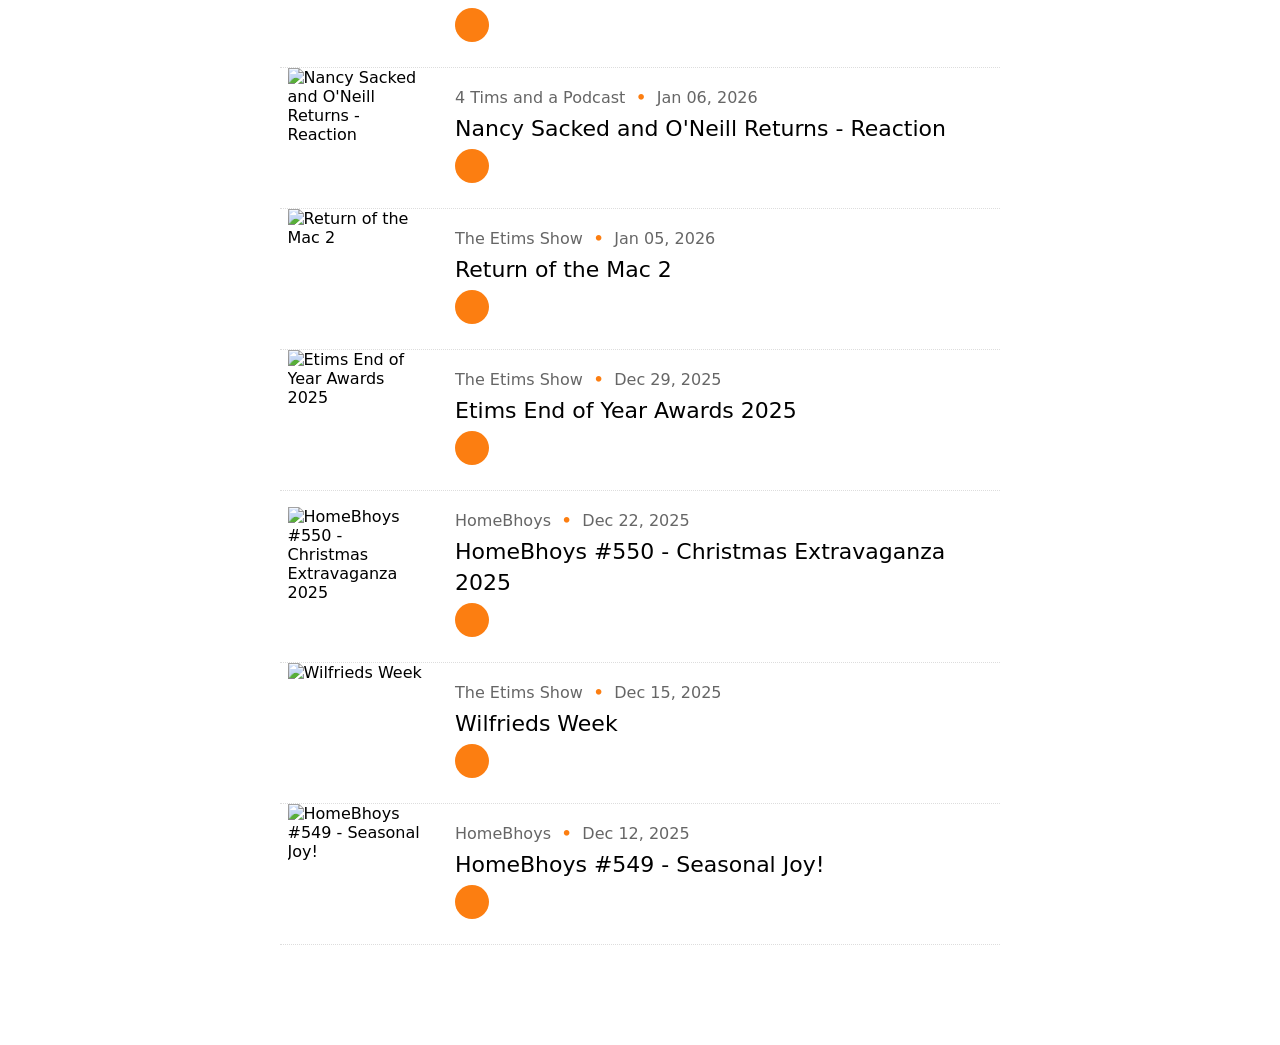
==== commit 78e9d57b: "Updating the repository" ====
--- a/public/index.html
+++ b/public/index.html
@@ -20,50 +20,50 @@
 <span class="tab">Podcasts</span>
 <select name="changechannel"><option value="All">All Channels</option><option value="A Celtic State of Mind">A Celtic State of Mind</option><option value="20 Minute Tims">20 Minute Tims</option><option value="HomeBhoys">HomeBhoys</option><option value="Celtic : The Unrestricted View Podcast">Celtic : The Unrestricted View Podcast</option><option value="4 Tims and a Podcast">4 Tims and a Podcast</option><option value="The Etims Show">The Etims Show</option><option value="The Cynic | A Celtic FC Podcast">The Cynic | A Celtic FC Podcast</option></select></span></div>
 <div id="wrap">
+<div class="post" data-channel="A Celtic State of Mind" data-ts="1770856800" data-audio="1"><div class="leftpan"><img src="https://megaphone.imgix.net/podcasts/599baaee-b2e3-11ed-8a16-972eff6f2cc9/image/1d56491a4540da881828bd64f7b0ff3a.jpg?ixlib=rails-4.3.1&max-w=3000&max-h=3000&fit=crop&auto=format,compress" alt="CELTIC v Livingston // LIVE Half-Time Analysis // ACSOM // A Celtic State of Mind"/ ></div><div class="rightpan"><div class="feedname"><span class="channel">A Celtic State of Mind</span> &bull; <span class="date">Feb 12, 2026</span></div>
+<h2><a href="" target="_blank">CELTIC v Livingston // LIVE Half-Time Analysis // ACSOM // A Celtic State of Mind</a></h2><div class="audio">
+<button data-aid="0">Play</button>
+<audio src="https://pscrb.fm/rss/p/traffic.megaphone.fm/COMG9663148936.mp3?updated=1770857509" preload="metadata" aid="0"  controls></audio></div>
+</div></div>
+<div class="post" data-channel="A Celtic State of Mind" data-ts="1770856800" data-audio="1"><div class="leftpan"><img src="https://megaphone.imgix.net/podcasts/599baaee-b2e3-11ed-8a16-972eff6f2cc9/image/1d56491a4540da881828bd64f7b0ff3a.jpg?ixlib=rails-4.3.1&max-w=3000&max-h=3000&fit=crop&auto=format,compress" alt="CELTIC v Livingston // LIVE Full-Time Reaction // ACSOM // A Celtic State of Mind"/ ></div><div class="rightpan"><div class="feedname"><span class="channel">A Celtic State of Mind</span> &bull; <span class="date">Feb 12, 2026</span></div>
+<h2><a href="" target="_blank">CELTIC v Livingston // LIVE Full-Time Reaction // ACSOM // A Celtic State of Mind</a></h2><div class="audio">
+<button data-aid="1">Play</button>
+<audio src="https://pscrb.fm/rss/p/traffic.megaphone.fm/COMG1025640833.mp3?updated=1770857568" preload="metadata" aid="1"  controls></audio></div>
+</div></div>
+<div class="post" data-channel="A Celtic State of Mind" data-ts="1770856800" data-audio="1"><div class="leftpan"><img src="https://megaphone.imgix.net/podcasts/599baaee-b2e3-11ed-8a16-972eff6f2cc9/image/1d56491a4540da881828bd64f7b0ff3a.jpg?ixlib=rails-4.3.1&max-w=3000&max-h=3000&fit=crop&auto=format,compress" alt="CELTIC v Livingston // LIVE Match Preview // ACSOM // A Celtic State of Mind"/ ></div><div class="rightpan"><div class="feedname"><span class="channel">A Celtic State of Mind</span> &bull; <span class="date">Feb 12, 2026</span></div>
+<h2><a href="" target="_blank">CELTIC v Livingston // LIVE Match Preview // ACSOM // A Celtic State of Mind</a></h2><div class="audio">
+<button data-aid="2">Play</button>
+<audio src="https://pscrb.fm/rss/p/traffic.megaphone.fm/COMG2386520462.mp3?updated=1770857513" preload="metadata" aid="2"  controls></audio></div>
+</div></div>
+<div class="post" data-channel="A Celtic State of Mind" data-ts="1770819180" data-audio="1"><div class="leftpan"><img src="https://megaphone.imgix.net/podcasts/599baaee-b2e3-11ed-8a16-972eff6f2cc9/image/1d56491a4540da881828bd64f7b0ff3a.jpg?ixlib=rails-4.3.1&max-w=3000&max-h=3000&fit=crop&auto=format,compress" alt="Why the Martin O'Neill effect can't be under-estimated in title race // ACSOM // A Celtic State of Mind"/ ></div><div class="rightpan"><div class="feedname"><span class="channel">A Celtic State of Mind</span> &bull; <span class="date">Feb 11, 2026</span></div>
+<h2><a href="" target="_blank">Why the Martin O'Neill effect can't be under-estimated in title race // ACSOM // A Celtic State of Mind</a></h2><div class="audio">
+<button data-aid="3">Play</button>
+<audio src="https://pscrb.fm/rss/p/traffic.megaphone.fm/COMG9556891431.mp3?updated=1770820112" preload="metadata" aid="3"  controls></audio></div>
+</div></div>
 <div class="post" data-channel="A Celtic State of Mind" data-ts="1770760800" data-audio="1"><div class="leftpan"><img src="https://megaphone.imgix.net/podcasts/599baaee-b2e3-11ed-8a16-972eff6f2cc9/image/1d56491a4540da881828bd64f7b0ff3a.jpg?ixlib=rails-4.3.1&max-w=3000&max-h=3000&fit=crop&auto=format,compress" alt="How the next 7 days could shape Celtic's season on & off the pitch // ACSOM // A Celtic State of Mind"/ ></div><div class="rightpan"><div class="feedname"><span class="channel">A Celtic State of Mind</span> &bull; <span class="date">Feb 10, 2026</span></div>
 <h2><a href="" target="_blank">How the next 7 days could shape Celtic's season on & off the pitch // ACSOM // A Celtic State of Mind</a></h2><div class="audio">
-<button data-aid="0">Play</button>
-<audio src="https://pscrb.fm/rss/p/traffic.megaphone.fm/COMG1765366312.mp3?updated=1770761930" preload="metadata" aid="0"  controls></audio></div>
+<button data-aid="4">Play</button>
+<audio src="https://pscrb.fm/rss/p/traffic.megaphone.fm/COMG1765366312.mp3?updated=1770761930" preload="metadata" aid="4"  controls></audio></div>
 </div></div>
 <div class="post" data-channel="20 Minute Tims" data-ts="1770703200" data-audio="1"><div class="leftpan"><img src="https://assets.pippa.io/shows/5f208eec15e9d83c37daa234/1719902084109-386458194fdde7c150517e7805f9a9af.jpeg" alt=""The Good, the Bad and the Boycott" | New players make their debuts | Rangers drawn in the cup"/ ></div><div class="rightpan"><div class="feedname"><span class="channel">20 Minute Tims</span> &bull; <span class="date">Feb 10, 2026</span></div>
 <h2><a href="https://shows.acast.com/20-minute-tims/episodes/the-good-the-bad-and-the-boycott-new-players-make-their-debu" target="_blank">"The Good, the Bad and the Boycott" | New players make their debuts | Rangers drawn in the cup</a></h2><div class="audio">
-<button data-aid="1">Play</button>
-<audio src="https://sphinx.acast.com/p/open/s/5f208eec15e9d83c37daa234/e/698a5d469dbbc054deda1583/media.mp3" preload="metadata" aid="1"  controls></audio></div>
+<button data-aid="5">Play</button>
+<audio src="https://sphinx.acast.com/p/open/s/5f208eec15e9d83c37daa234/e/698a5d469dbbc054deda1583/media.mp3" preload="metadata" aid="5"  controls></audio></div>
 </div></div>
 <div class="post" data-channel="HomeBhoys" data-ts="1770672496" data-audio="1"><div class="leftpan"><img src="https://pbcdn1.podbean.com/imglogo/image-logo/18517875/c1ccb77b8a94b9331635332a131cd1d4.jpg" alt="Homebhoys #553 - Begin Again!!"/ ></div><div class="rightpan"><div class="feedname"><span class="channel">HomeBhoys</span> &bull; <span class="date">Feb 09, 2026</span></div>
 <h2><a href="https://homebhoys.podbean.com/e/homebhoys-553-begin-again/" target="_blank">Homebhoys #553 - Begin Again!!</a></h2><div class="audio">
-<button data-aid="2">Play</button>
-<audio src="https://mcdn.podbean.com/mf/web/qgwmf7i6igpepudc/HomeBhoys_5537010o.mp3" preload="metadata" aid="2"  controls></audio></div>
+<button data-aid="6">Play</button>
+<audio src="https://mcdn.podbean.com/mf/web/qgwmf7i6igpepudc/HomeBhoys_5537010o.mp3" preload="metadata" aid="6"  controls></audio></div>
 </div></div>
 <div class="post" data-channel="Celtic : The Unrestricted View Podcast" data-ts="1770665424" data-audio="1"><div class="leftpan"><img src="https://d3wo5wojvuv7l.cloudfront.net/t_rss_itunes_square_1400/images.spreaker.com/original/b95cc3b224c3e221fcb384ac6a1fec71.jpg" alt="ADAMU SPARKS CELTIC .. FULL ALLOCATION AGAIN AT IBROX?"/ ></div><div class="rightpan"><div class="feedname"><span class="channel">Celtic : The Unrestricted View Podcast</span> &bull; <span class="date">Feb 09, 2026</span></div>
 <h2><a href="https://www.spreaker.com/episode/adamu-sparks-celtic-full-allocation-again-at-ibrox--69891275" target="_blank">ADAMU SPARKS CELTIC .. FULL ALLOCATION AGAIN AT IBROX?</a></h2><div class="audio">
-<button data-aid="3">Play</button>
-<audio src="https://dts.podtrac.com/redirect.mp3/api.spreaker.com/download/episode/69891275/adamu_sparks_celtic_full_allocation_again_at_ibrox.mp3" preload="metadata" aid="3"  controls></audio></div>
-</div></div>
-<div class="post" data-channel="A Celtic State of Mind" data-ts="1770647280" data-audio="1"><div class="leftpan"><img src="https://megaphone.imgix.net/podcasts/599baaee-b2e3-11ed-8a16-972eff6f2cc9/image/1d56491a4540da881828bd64f7b0ff3a.jpg?ixlib=rails-4.3.1&max-w=3000&max-h=3000&fit=crop&auto=format,compress" alt="Why new signings have given Martin O'Neill reasons for optimism // ACSOM // A Celtic State of Mind"/ ></div><div class="rightpan"><div class="feedname"><span class="channel">A Celtic State of Mind</span> &bull; <span class="date">Feb 09, 2026</span></div>
-<h2><a href="" target="_blank">Why new signings have given Martin O'Neill reasons for optimism // ACSOM // A Celtic State of Mind</a></h2><div class="audio">
-<button data-aid="4">Play</button>
-<audio src="https://pscrb.fm/rss/p/traffic.megaphone.fm/COMG4209993548.mp3?updated=1770648143" preload="metadata" aid="4"  controls></audio></div>
+<button data-aid="7">Play</button>
+<audio src="https://dts.podtrac.com/redirect.mp3/api.spreaker.com/download/episode/69891275/adamu_sparks_celtic_full_allocation_again_at_ibrox.mp3" preload="metadata" aid="7"  controls></audio></div>
 </div></div>
 <div class="post" data-channel="4 Tims and a Podcast" data-ts="1770641694" data-audio="1"><div class="leftpan"><img src="https://assets.pippa.io/shows/62c33913723f5300143ed846/show-cover.jpg" alt="Celts sneak into Quarter Final with late show against Dundee - Quarter Final draw reaction - Was the Boycott a success?"/ ></div><div class="rightpan"><div class="feedname"><span class="channel">4 Tims and a Podcast</span> &bull; <span class="date">Feb 09, 2026</span></div>
 <h2><a href="https://shows.acast.com/4tims/episodes/celts-sneak-into-quarter-final-with-late-show-against-dundee" target="_blank">Celts sneak into Quarter Final with late show against Dundee - Quarter Final draw reaction - Was the Boycott a success?</a></h2><div class="audio">
-<button data-aid="5">Play</button>
-<audio src="https://sphinx.acast.com/p/open/s/62c33913723f5300143ed846/e/6989d91ec553caea39e627d1/media.mp3" preload="metadata" aid="5"  controls></audio></div>
-</div></div>
-<div class="post" data-channel="A Celtic State of Mind" data-ts="1770498120" data-audio="1"><div class="leftpan"><img src="https://megaphone.imgix.net/podcasts/599baaee-b2e3-11ed-8a16-972eff6f2cc9/image/1d56491a4540da881828bd64f7b0ff3a.jpg?ixlib=rails-4.3.1&max-w=3000&max-h=3000&fit=crop&auto=format,compress" alt="CELTIC v Dundee // LIVE Match Preview // ACSOM // A Celtic State of Mind"/ ></div><div class="rightpan"><div class="feedname"><span class="channel">A Celtic State of Mind</span> &bull; <span class="date">Feb 07, 2026</span></div>
-<h2><a href="" target="_blank">CELTIC v Dundee // LIVE Match Preview // ACSOM // A Celtic State of Mind</a></h2><div class="audio">
-<button data-aid="6">Play</button>
-<audio src="https://pscrb.fm/rss/p/traffic.megaphone.fm/COMG6595414600.mp3?updated=1770498833" preload="metadata" aid="6"  controls></audio></div>
-</div></div>
-<div class="post" data-channel="A Celtic State of Mind" data-ts="1770498120" data-audio="1"><div class="leftpan"><img src="https://megaphone.imgix.net/podcasts/599baaee-b2e3-11ed-8a16-972eff6f2cc9/image/1d56491a4540da881828bd64f7b0ff3a.jpg?ixlib=rails-4.3.1&max-w=3000&max-h=3000&fit=crop&auto=format,compress" alt="CELTIC v Dundee // LIVE Half-Time Analysis // ACSOM // A Celtic State of Mind"/ ></div><div class="rightpan"><div class="feedname"><span class="channel">A Celtic State of Mind</span> &bull; <span class="date">Feb 07, 2026</span></div>
-<h2><a href="" target="_blank">CELTIC v Dundee // LIVE Half-Time Analysis // ACSOM // A Celtic State of Mind</a></h2><div class="audio">
-<button data-aid="7">Play</button>
-<audio src="https://pscrb.fm/rss/p/traffic.megaphone.fm/COMG6219725081.mp3?updated=1770498779" preload="metadata" aid="7"  controls></audio></div>
-</div></div>
-<div class="post" data-channel="A Celtic State of Mind" data-ts="1770498060" data-audio="1"><div class="leftpan"><img src="https://megaphone.imgix.net/podcasts/599baaee-b2e3-11ed-8a16-972eff6f2cc9/image/1d56491a4540da881828bd64f7b0ff3a.jpg?ixlib=rails-4.3.1&max-w=3000&max-h=3000&fit=crop&auto=format,compress" alt="CELTIC v Dundee // LIVE Full-Time Reaction // ACSOM // A Celtic State of Mind"/ ></div><div class="rightpan"><div class="feedname"><span class="channel">A Celtic State of Mind</span> &bull; <span class="date">Feb 07, 2026</span></div>
-<h2><a href="" target="_blank">CELTIC v Dundee // LIVE Full-Time Reaction // ACSOM // A Celtic State of Mind</a></h2><div class="audio">
 <button data-aid="8">Play</button>
-<audio src="https://pscrb.fm/rss/p/traffic.megaphone.fm/COMG2944702463.mp3?updated=1770498845" preload="metadata" aid="8"  controls></audio></div>
+<audio src="https://sphinx.acast.com/p/open/s/62c33913723f5300143ed846/e/6989d91ec553caea39e627d1/media.mp3" preload="metadata" aid="8"  controls></audio></div>
 </div></div>
 <div class="post" data-channel="4 Tims and a Podcast" data-ts="1770368799" data-audio="1"><div class="leftpan"><img src="https://assets.pippa.io/shows/62c33913723f5300143ed846/show-cover.jpg" alt="A Statement, a Boycott, and Another Failed Celtic Transfer Window"/ ></div><div class="rightpan"><div class="feedname"><span class="channel">4 Tims and a Podcast</span> &bull; <span class="date">Feb 06, 2026</span></div>
 <h2><a href="https://shows.acast.com/4tims/episodes/a-statement-a-boycott-and-another-failed-celtic-transfer-win" target="_blank">A Statement, a Boycott, and Another Failed Celtic Transfer Window</a></h2><div class="audio">
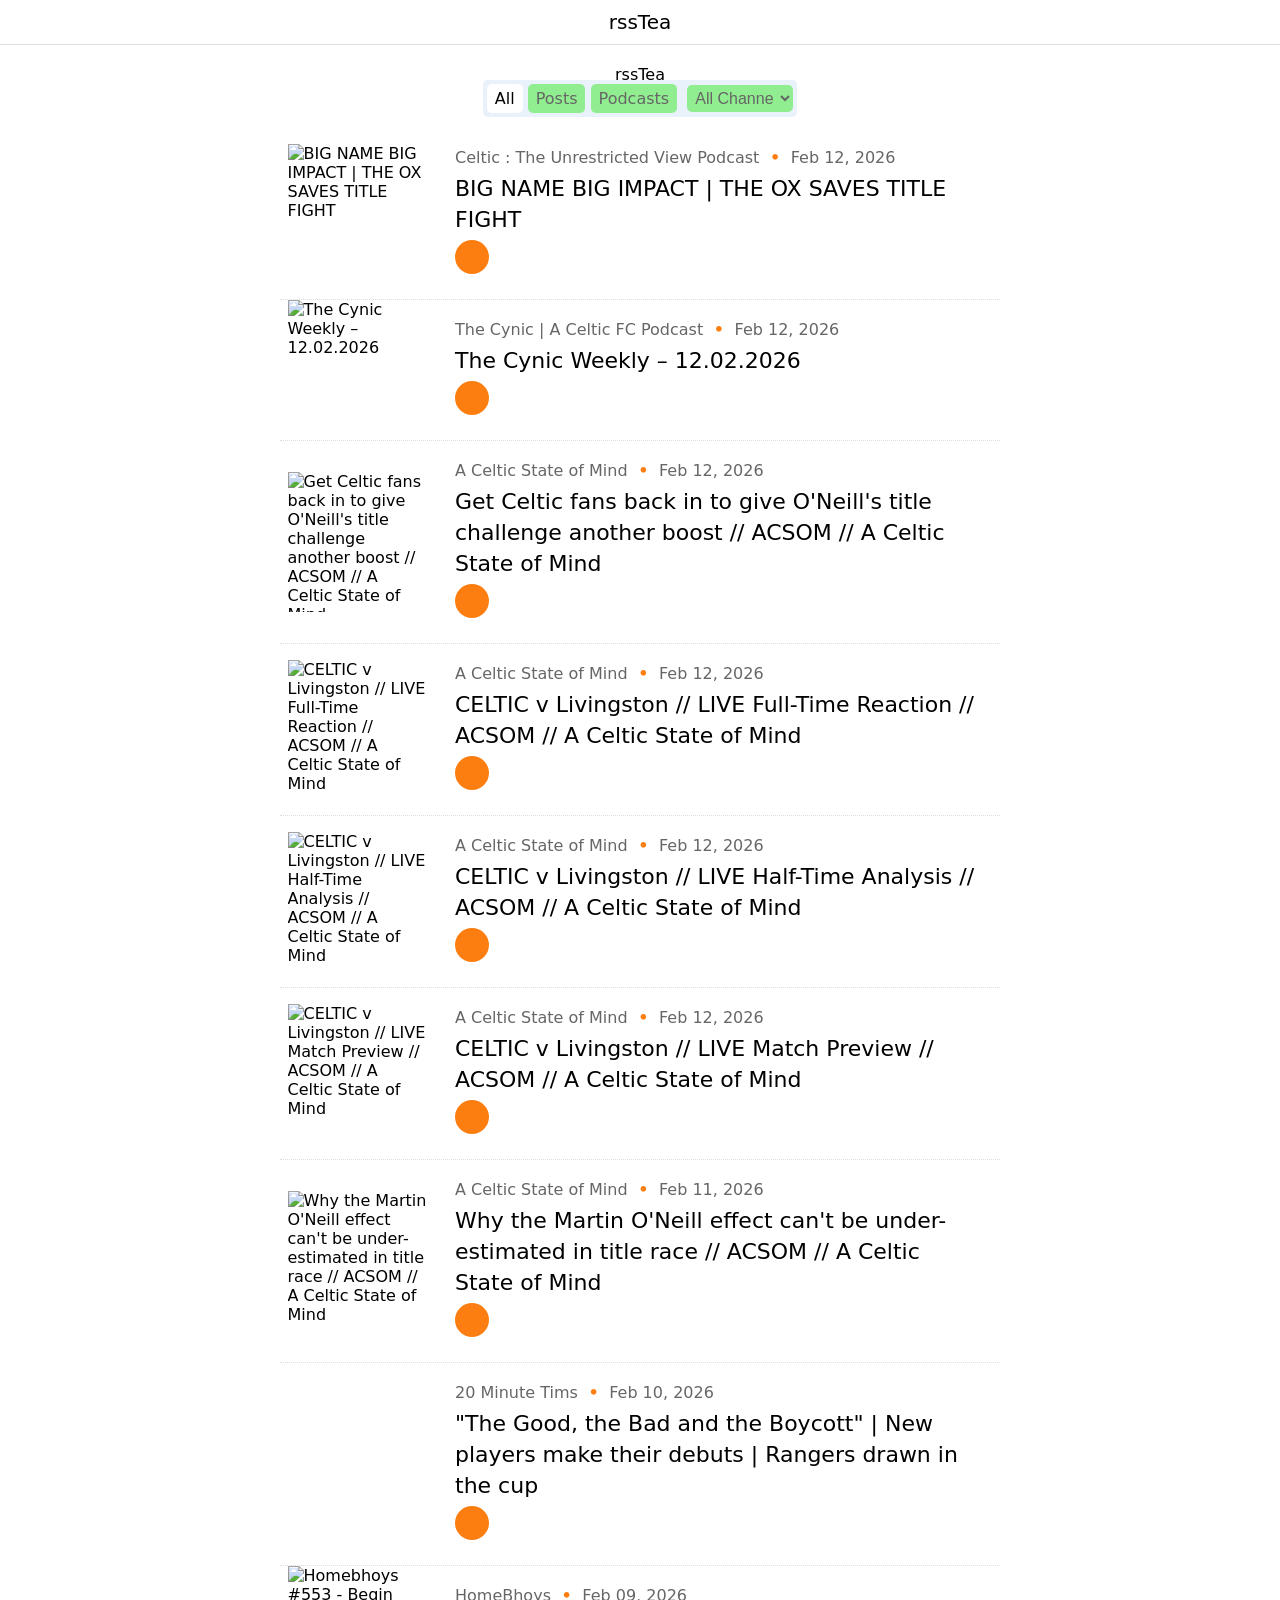
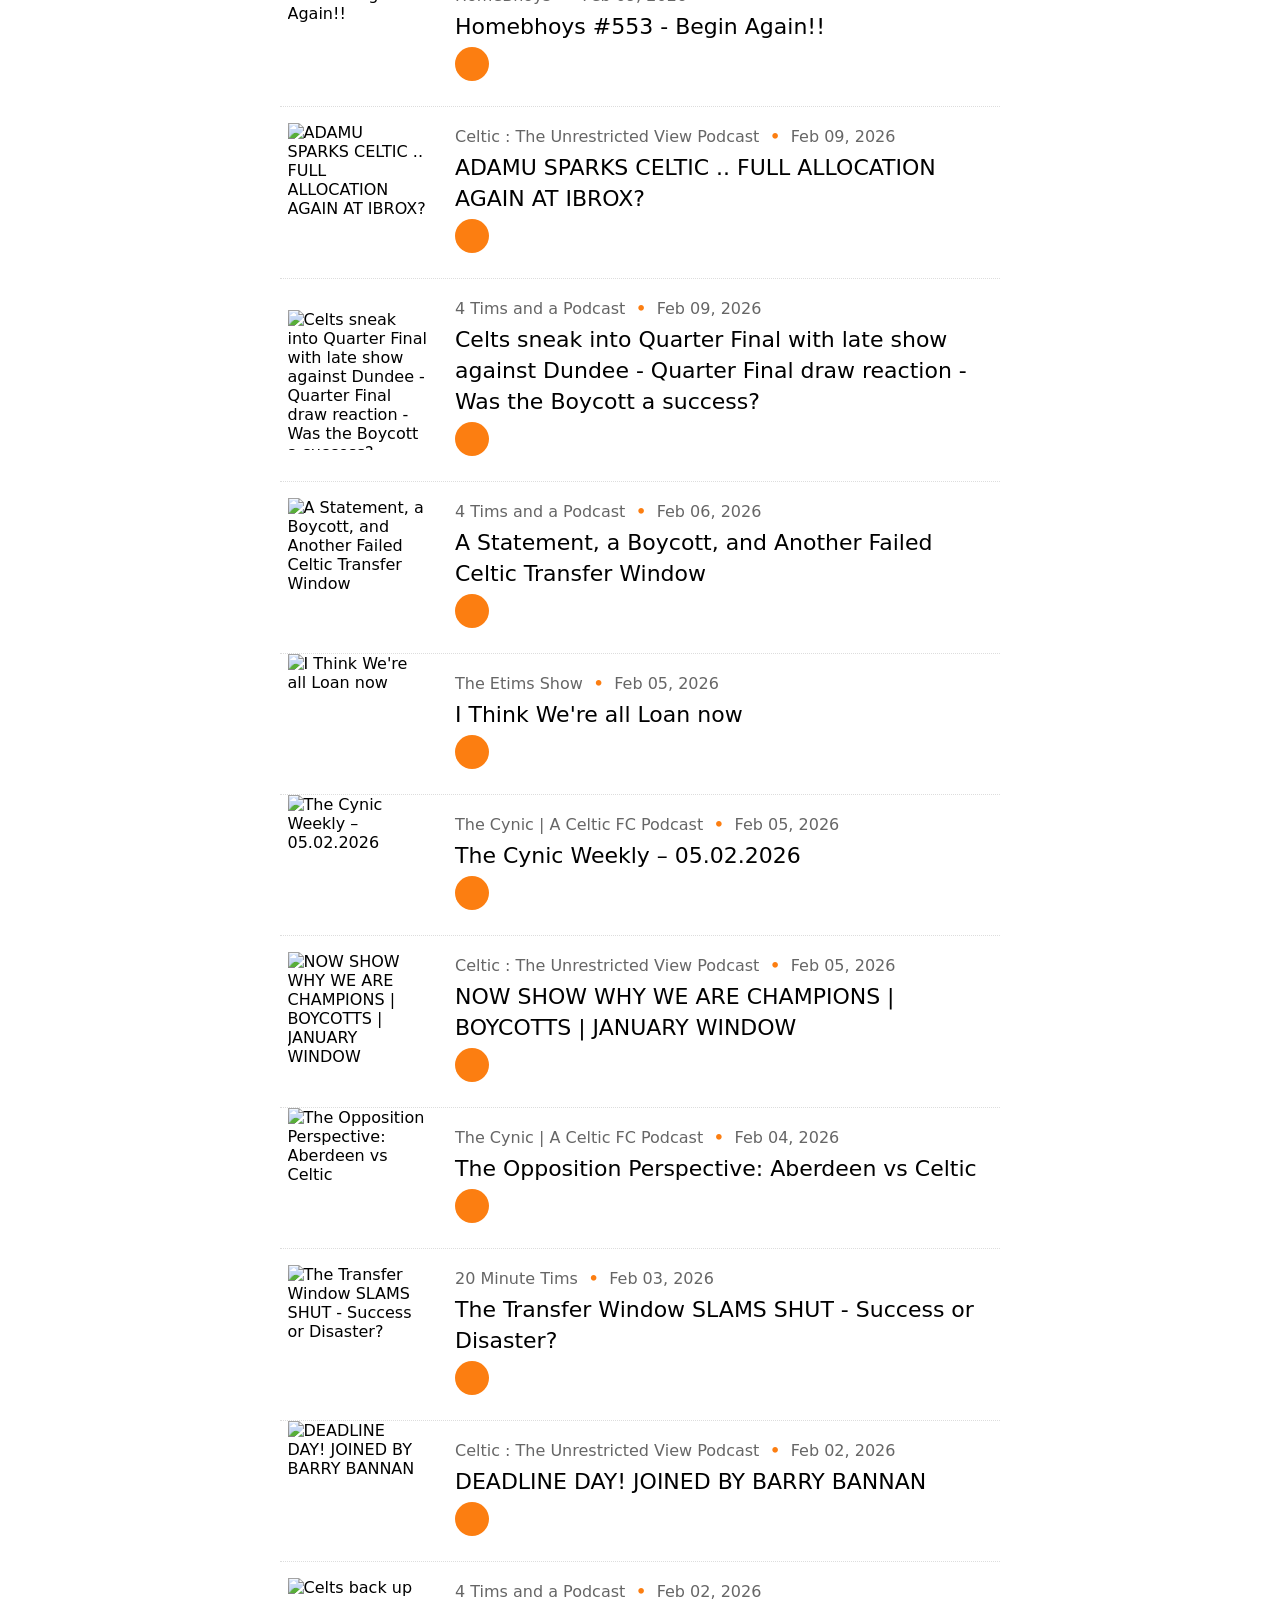
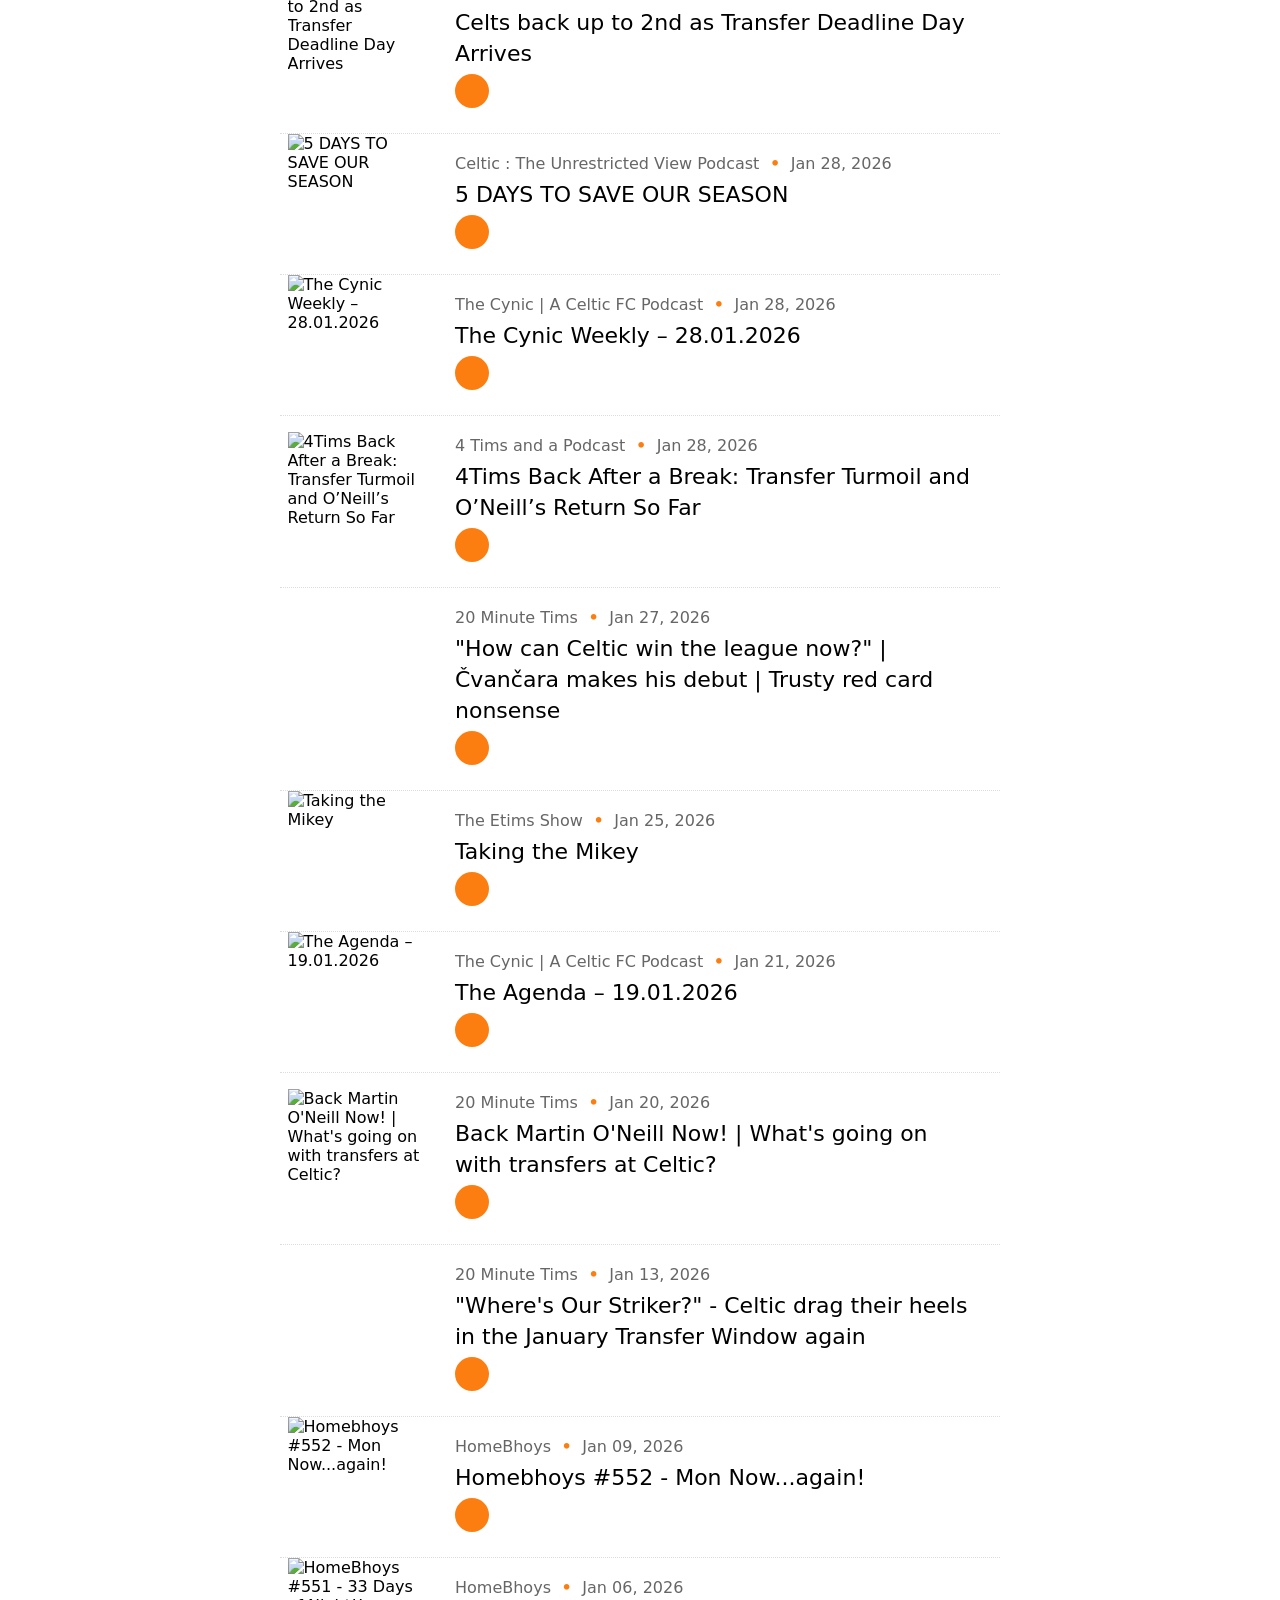
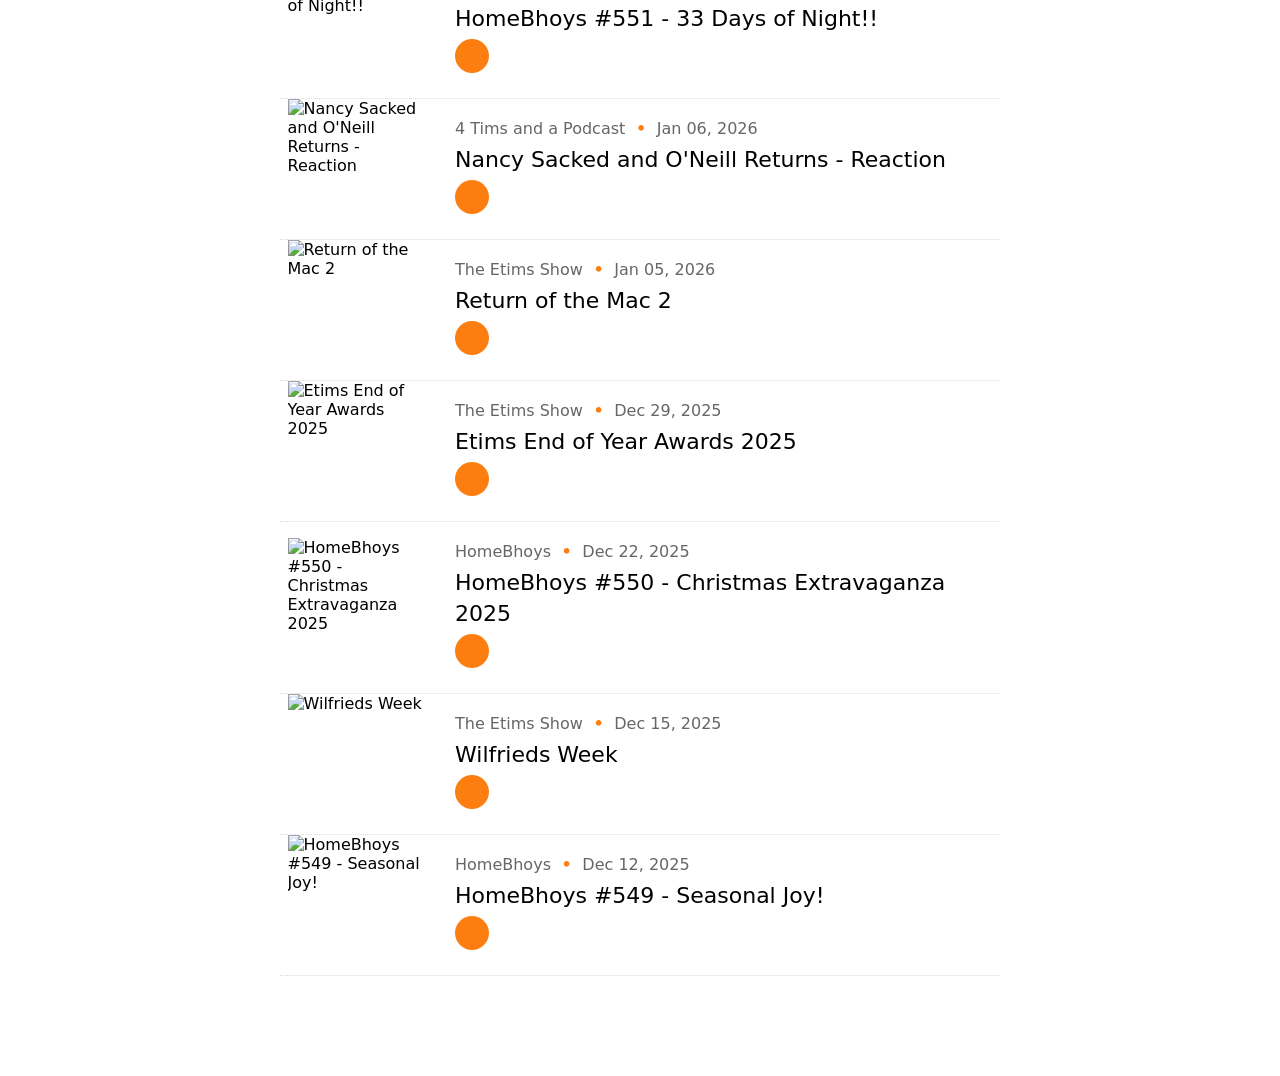
==== commit 84388393: "Updating the repository" ====
--- a/public/index.html
+++ b/public/index.html
@@ -18,137 +18,137 @@
 <span class="tab active">All</span>
 <span class="tab">Posts</span>
 <span class="tab">Podcasts</span>
-<select name="changechannel"><option value="All">All Channels</option><option value="A Celtic State of Mind">A Celtic State of Mind</option><option value="20 Minute Tims">20 Minute Tims</option><option value="HomeBhoys">HomeBhoys</option><option value="Celtic : The Unrestricted View Podcast">Celtic : The Unrestricted View Podcast</option><option value="4 Tims and a Podcast">4 Tims and a Podcast</option><option value="The Etims Show">The Etims Show</option><option value="The Cynic | A Celtic FC Podcast">The Cynic | A Celtic FC Podcast</option></select></span></div>
+<select name="changechannel"><option value="All">All Channels</option><option value="Celtic : The Unrestricted View Podcast">Celtic : The Unrestricted View Podcast</option><option value="The Cynic | A Celtic FC Podcast">The Cynic | A Celtic FC Podcast</option><option value="A Celtic State of Mind">A Celtic State of Mind</option><option value="20 Minute Tims">20 Minute Tims</option><option value="HomeBhoys">HomeBhoys</option><option value="4 Tims and a Podcast">4 Tims and a Podcast</option><option value="The Etims Show">The Etims Show</option></select></span></div>
 <div id="wrap">
+<div class="post" data-channel="Celtic : The Unrestricted View Podcast" data-ts="1770931933" data-audio="1"><div class="leftpan"><img src="https://d3wo5wojvuv7l.cloudfront.net/t_rss_itunes_square_1400/images.spreaker.com/original/b95cc3b224c3e221fcb384ac6a1fec71.jpg" alt="BIG NAME BIG IMPACT | THE OX SAVES TITLE FIGHT"/ ></div><div class="rightpan"><div class="feedname"><span class="channel">Celtic : The Unrestricted View Podcast</span> &bull; <span class="date">Feb 12, 2026</span></div>
+<h2><a href="https://www.spreaker.com/episode/big-name-big-impact-the-ox-saves-title-fight--70026515" target="_blank">BIG NAME BIG IMPACT | THE OX SAVES TITLE FIGHT</a></h2><div class="audio">
+<button data-aid="0">Play</button>
+<audio src="https://dts.podtrac.com/redirect.mp3/api.spreaker.com/download/episode/70026515/big_name_big_impact_the_ox_saves_title_fight.mp3" preload="metadata" aid="0"  controls></audio></div>
+</div></div>
+<div class="post" data-channel="The Cynic | A Celtic FC Podcast" data-ts="1770928418" data-audio="1"><div class="leftpan"><img src="https://d3wo5wojvuv7l.cloudfront.net/t_rss_itunes_square_1400/images.spreaker.com/original/b81da4f383901625a356518ec50151b6.jpg" alt="The Cynic Weekly – 12.02.2026"/ ></div><div class="rightpan"><div class="feedname"><span class="channel">The Cynic | A Celtic FC Podcast</span> &bull; <span class="date">Feb 12, 2026</span></div>
+<h2><a href="https://thecynic.co/subscribe" target="_blank">The Cynic Weekly – 12.02.2026</a></h2><div class="audio">
+<button data-aid="1">Play</button>
+<audio src="https://api.spreaker.com/download/episode/70022445/cw1202.mp3" preload="metadata" aid="1"  controls></audio></div>
+</div></div>
+<div class="post" data-channel="A Celtic State of Mind" data-ts="1770903960" data-audio="1"><div class="leftpan"><img src="https://megaphone.imgix.net/podcasts/599baaee-b2e3-11ed-8a16-972eff6f2cc9/image/1d56491a4540da881828bd64f7b0ff3a.jpg?ixlib=rails-4.3.1&max-w=3000&max-h=3000&fit=crop&auto=format,compress" alt="Get Celtic fans back in to give O'Neill's title challenge another boost // ACSOM // A Celtic State of Mind"/ ></div><div class="rightpan"><div class="feedname"><span class="channel">A Celtic State of Mind</span> &bull; <span class="date">Feb 12, 2026</span></div>
+<h2><a href="" target="_blank">Get Celtic fans back in to give O'Neill's title challenge another boost // ACSOM // A Celtic State of Mind</a></h2><div class="audio">
+<button data-aid="2">Play</button>
+<audio src="https://pscrb.fm/rss/p/traffic.megaphone.fm/COMG5758330447.mp3?updated=1770906559" preload="metadata" aid="2"  controls></audio></div>
+</div></div>
+<div class="post" data-channel="A Celtic State of Mind" data-ts="1770856800" data-audio="1"><div class="leftpan"><img src="https://megaphone.imgix.net/podcasts/599baaee-b2e3-11ed-8a16-972eff6f2cc9/image/1d56491a4540da881828bd64f7b0ff3a.jpg?ixlib=rails-4.3.1&max-w=3000&max-h=3000&fit=crop&auto=format,compress" alt="CELTIC v Livingston // LIVE Full-Time Reaction // ACSOM // A Celtic State of Mind"/ ></div><div class="rightpan"><div class="feedname"><span class="channel">A Celtic State of Mind</span> &bull; <span class="date">Feb 12, 2026</span></div>
+<h2><a href="" target="_blank">CELTIC v Livingston // LIVE Full-Time Reaction // ACSOM // A Celtic State of Mind</a></h2><div class="audio">
+<button data-aid="3">Play</button>
+<audio src="https://pscrb.fm/rss/p/traffic.megaphone.fm/COMG1025640833.mp3?updated=1770857568" preload="metadata" aid="3"  controls></audio></div>
+</div></div>
 <div class="post" data-channel="A Celtic State of Mind" data-ts="1770856800" data-audio="1"><div class="leftpan"><img src="https://megaphone.imgix.net/podcasts/599baaee-b2e3-11ed-8a16-972eff6f2cc9/image/1d56491a4540da881828bd64f7b0ff3a.jpg?ixlib=rails-4.3.1&max-w=3000&max-h=3000&fit=crop&auto=format,compress" alt="CELTIC v Livingston // LIVE Half-Time Analysis // ACSOM // A Celtic State of Mind"/ ></div><div class="rightpan"><div class="feedname"><span class="channel">A Celtic State of Mind</span> &bull; <span class="date">Feb 12, 2026</span></div>
 <h2><a href="" target="_blank">CELTIC v Livingston // LIVE Half-Time Analysis // ACSOM // A Celtic State of Mind</a></h2><div class="audio">
-<button data-aid="0">Play</button>
-<audio src="https://pscrb.fm/rss/p/traffic.megaphone.fm/COMG9663148936.mp3?updated=1770857509" preload="metadata" aid="0"  controls></audio></div>
-</div></div>
-<div class="post" data-channel="A Celtic State of Mind" data-ts="1770856800" data-audio="1"><div class="leftpan"><img src="https://megaphone.imgix.net/podcasts/599baaee-b2e3-11ed-8a16-972eff6f2cc9/image/1d56491a4540da881828bd64f7b0ff3a.jpg?ixlib=rails-4.3.1&max-w=3000&max-h=3000&fit=crop&auto=format,compress" alt="CELTIC v Livingston // LIVE Full-Time Reaction // ACSOM // A Celtic State of Mind"/ ></div><div class="rightpan"><div class="feedname"><span class="channel">A Celtic State of Mind</span> &bull; <span class="date">Feb 12, 2026</span></div>
-<h2><a href="" target="_blank">CELTIC v Livingston // LIVE Full-Time Reaction // ACSOM // A Celtic State of Mind</a></h2><div class="audio">
-<button data-aid="1">Play</button>
-<audio src="https://pscrb.fm/rss/p/traffic.megaphone.fm/COMG1025640833.mp3?updated=1770857568" preload="metadata" aid="1"  controls></audio></div>
+<button data-aid="4">Play</button>
+<audio src="https://pscrb.fm/rss/p/traffic.megaphone.fm/COMG9663148936.mp3?updated=1770857509" preload="metadata" aid="4"  controls></audio></div>
 </div></div>
 <div class="post" data-channel="A Celtic State of Mind" data-ts="1770856800" data-audio="1"><div class="leftpan"><img src="https://megaphone.imgix.net/podcasts/599baaee-b2e3-11ed-8a16-972eff6f2cc9/image/1d56491a4540da881828bd64f7b0ff3a.jpg?ixlib=rails-4.3.1&max-w=3000&max-h=3000&fit=crop&auto=format,compress" alt="CELTIC v Livingston // LIVE Match Preview // ACSOM // A Celtic State of Mind"/ ></div><div class="rightpan"><div class="feedname"><span class="channel">A Celtic State of Mind</span> &bull; <span class="date">Feb 12, 2026</span></div>
 <h2><a href="" target="_blank">CELTIC v Livingston // LIVE Match Preview // ACSOM // A Celtic State of Mind</a></h2><div class="audio">
-<button data-aid="2">Play</button>
-<audio src="https://pscrb.fm/rss/p/traffic.megaphone.fm/COMG2386520462.mp3?updated=1770857513" preload="metadata" aid="2"  controls></audio></div>
+<button data-aid="5">Play</button>
+<audio src="https://pscrb.fm/rss/p/traffic.megaphone.fm/COMG2386520462.mp3?updated=1770857513" preload="metadata" aid="5"  controls></audio></div>
 </div></div>
 <div class="post" data-channel="A Celtic State of Mind" data-ts="1770819180" data-audio="1"><div class="leftpan"><img src="https://megaphone.imgix.net/podcasts/599baaee-b2e3-11ed-8a16-972eff6f2cc9/image/1d56491a4540da881828bd64f7b0ff3a.jpg?ixlib=rails-4.3.1&max-w=3000&max-h=3000&fit=crop&auto=format,compress" alt="Why the Martin O'Neill effect can't be under-estimated in title race // ACSOM // A Celtic State of Mind"/ ></div><div class="rightpan"><div class="feedname"><span class="channel">A Celtic State of Mind</span> &bull; <span class="date">Feb 11, 2026</span></div>
 <h2><a href="" target="_blank">Why the Martin O'Neill effect can't be under-estimated in title race // ACSOM // A Celtic State of Mind</a></h2><div class="audio">
-<button data-aid="3">Play</button>
-<audio src="https://pscrb.fm/rss/p/traffic.megaphone.fm/COMG9556891431.mp3?updated=1770820112" preload="metadata" aid="3"  controls></audio></div>
-</div></div>
-<div class="post" data-channel="A Celtic State of Mind" data-ts="1770760800" data-audio="1"><div class="leftpan"><img src="https://megaphone.imgix.net/podcasts/599baaee-b2e3-11ed-8a16-972eff6f2cc9/image/1d56491a4540da881828bd64f7b0ff3a.jpg?ixlib=rails-4.3.1&max-w=3000&max-h=3000&fit=crop&auto=format,compress" alt="How the next 7 days could shape Celtic's season on & off the pitch // ACSOM // A Celtic State of Mind"/ ></div><div class="rightpan"><div class="feedname"><span class="channel">A Celtic State of Mind</span> &bull; <span class="date">Feb 10, 2026</span></div>
-<h2><a href="" target="_blank">How the next 7 days could shape Celtic's season on & off the pitch // ACSOM // A Celtic State of Mind</a></h2><div class="audio">
-<button data-aid="4">Play</button>
-<audio src="https://pscrb.fm/rss/p/traffic.megaphone.fm/COMG1765366312.mp3?updated=1770761930" preload="metadata" aid="4"  controls></audio></div>
+<button data-aid="6">Play</button>
+<audio src="https://pscrb.fm/rss/p/traffic.megaphone.fm/COMG9556891431.mp3?updated=1770820112" preload="metadata" aid="6"  controls></audio></div>
 </div></div>
 <div class="post" data-channel="20 Minute Tims" data-ts="1770703200" data-audio="1"><div class="leftpan"><img src="https://assets.pippa.io/shows/5f208eec15e9d83c37daa234/1719902084109-386458194fdde7c150517e7805f9a9af.jpeg" alt=""The Good, the Bad and the Boycott" | New players make their debuts | Rangers drawn in the cup"/ ></div><div class="rightpan"><div class="feedname"><span class="channel">20 Minute Tims</span> &bull; <span class="date">Feb 10, 2026</span></div>
 <h2><a href="https://shows.acast.com/20-minute-tims/episodes/the-good-the-bad-and-the-boycott-new-players-make-their-debu" target="_blank">"The Good, the Bad and the Boycott" | New players make their debuts | Rangers drawn in the cup</a></h2><div class="audio">
-<button data-aid="5">Play</button>
-<audio src="https://sphinx.acast.com/p/open/s/5f208eec15e9d83c37daa234/e/698a5d469dbbc054deda1583/media.mp3" preload="metadata" aid="5"  controls></audio></div>
+<button data-aid="7">Play</button>
+<audio src="https://sphinx.acast.com/p/open/s/5f208eec15e9d83c37daa234/e/698a5d469dbbc054deda1583/media.mp3" preload="metadata" aid="7"  controls></audio></div>
 </div></div>
 <div class="post" data-channel="HomeBhoys" data-ts="1770672496" data-audio="1"><div class="leftpan"><img src="https://pbcdn1.podbean.com/imglogo/image-logo/18517875/c1ccb77b8a94b9331635332a131cd1d4.jpg" alt="Homebhoys #553 - Begin Again!!"/ ></div><div class="rightpan"><div class="feedname"><span class="channel">HomeBhoys</span> &bull; <span class="date">Feb 09, 2026</span></div>
 <h2><a href="https://homebhoys.podbean.com/e/homebhoys-553-begin-again/" target="_blank">Homebhoys #553 - Begin Again!!</a></h2><div class="audio">
-<button data-aid="6">Play</button>
-<audio src="https://mcdn.podbean.com/mf/web/qgwmf7i6igpepudc/HomeBhoys_5537010o.mp3" preload="metadata" aid="6"  controls></audio></div>
+<button data-aid="8">Play</button>
+<audio src="https://mcdn.podbean.com/mf/web/qgwmf7i6igpepudc/HomeBhoys_5537010o.mp3" preload="metadata" aid="8"  controls></audio></div>
 </div></div>
 <div class="post" data-channel="Celtic : The Unrestricted View Podcast" data-ts="1770665424" data-audio="1"><div class="leftpan"><img src="https://d3wo5wojvuv7l.cloudfront.net/t_rss_itunes_square_1400/images.spreaker.com/original/b95cc3b224c3e221fcb384ac6a1fec71.jpg" alt="ADAMU SPARKS CELTIC .. FULL ALLOCATION AGAIN AT IBROX?"/ ></div><div class="rightpan"><div class="feedname"><span class="channel">Celtic : The Unrestricted View Podcast</span> &bull; <span class="date">Feb 09, 2026</span></div>
 <h2><a href="https://www.spreaker.com/episode/adamu-sparks-celtic-full-allocation-again-at-ibrox--69891275" target="_blank">ADAMU SPARKS CELTIC .. FULL ALLOCATION AGAIN AT IBROX?</a></h2><div class="audio">
-<button data-aid="7">Play</button>
-<audio src="https://dts.podtrac.com/redirect.mp3/api.spreaker.com/download/episode/69891275/adamu_sparks_celtic_full_allocation_again_at_ibrox.mp3" preload="metadata" aid="7"  controls></audio></div>
+<button data-aid="9">Play</button>
+<audio src="https://dts.podtrac.com/redirect.mp3/api.spreaker.com/download/episode/69891275/adamu_sparks_celtic_full_allocation_again_at_ibrox.mp3" preload="metadata" aid="9"  controls></audio></div>
 </div></div>
 <div class="post" data-channel="4 Tims and a Podcast" data-ts="1770641694" data-audio="1"><div class="leftpan"><img src="https://assets.pippa.io/shows/62c33913723f5300143ed846/show-cover.jpg" alt="Celts sneak into Quarter Final with late show against Dundee - Quarter Final draw reaction - Was the Boycott a success?"/ ></div><div class="rightpan"><div class="feedname"><span class="channel">4 Tims and a Podcast</span> &bull; <span class="date">Feb 09, 2026</span></div>
 <h2><a href="https://shows.acast.com/4tims/episodes/celts-sneak-into-quarter-final-with-late-show-against-dundee" target="_blank">Celts sneak into Quarter Final with late show against Dundee - Quarter Final draw reaction - Was the Boycott a success?</a></h2><div class="audio">
-<button data-aid="8">Play</button>
-<audio src="https://sphinx.acast.com/p/open/s/62c33913723f5300143ed846/e/6989d91ec553caea39e627d1/media.mp3" preload="metadata" aid="8"  controls></audio></div>
+<button data-aid="10">Play</button>
+<audio src="https://sphinx.acast.com/p/open/s/62c33913723f5300143ed846/e/6989d91ec553caea39e627d1/media.mp3" preload="metadata" aid="10"  controls></audio></div>
 </div></div>
 <div class="post" data-channel="4 Tims and a Podcast" data-ts="1770368799" data-audio="1"><div class="leftpan"><img src="https://assets.pippa.io/shows/62c33913723f5300143ed846/show-cover.jpg" alt="A Statement, a Boycott, and Another Failed Celtic Transfer Window"/ ></div><div class="rightpan"><div class="feedname"><span class="channel">4 Tims and a Podcast</span> &bull; <span class="date">Feb 06, 2026</span></div>
 <h2><a href="https://shows.acast.com/4tims/episodes/a-statement-a-boycott-and-another-failed-celtic-transfer-win" target="_blank">A Statement, a Boycott, and Another Failed Celtic Transfer Window</a></h2><div class="audio">
-<button data-aid="9">Play</button>
-<audio src="https://sphinx.acast.com/p/open/s/62c33913723f5300143ed846/e/6985af1f5ad8bc4f7c73e9f4/media.mp3" preload="metadata" aid="9"  controls></audio></div>
+<button data-aid="11">Play</button>
+<audio src="https://sphinx.acast.com/p/open/s/62c33913723f5300143ed846/e/6985af1f5ad8bc4f7c73e9f4/media.mp3" preload="metadata" aid="11"  controls></audio></div>
 </div></div>
 <div class="post" data-channel="The Etims Show" data-ts="1770327900" data-audio="1"><div class="leftpan"><img src="https://d3wo5wojvuv7l.cloudfront.net/t_rss_itunes_square_1400/images.spreaker.com/original/d8959825c5215aca6a66ff6e0d6403f2.jpg" alt="I Think We're all Loan now"/ ></div><div class="rightpan"><div class="feedname"><span class="channel">The Etims Show</span> &bull; <span class="date">Feb 05, 2026</span></div>
 <h2><a href="https://www.spreaker.com/episode/i-think-we-re-all-loan-now--69822069" target="_blank">I Think We're all Loan now</a></h2><div class="audio">
-<button data-aid="10">Play</button>
-<audio src="https://api.spreaker.com/download/episode/69822069/i_think_we_re_all_loan_now.mp3" preload="metadata" aid="10"  controls></audio></div>
+<button data-aid="12">Play</button>
+<audio src="https://api.spreaker.com/download/episode/69822069/i_think_we_re_all_loan_now.mp3" preload="metadata" aid="12"  controls></audio></div>
 </div></div>
 <div class="post" data-channel="The Cynic | A Celtic FC Podcast" data-ts="1770323088" data-audio="1"><div class="leftpan"><img src="https://d3wo5wojvuv7l.cloudfront.net/t_rss_itunes_square_1400/images.spreaker.com/original/b81da4f383901625a356518ec50151b6.jpg" alt="The Cynic Weekly – 05.02.2026"/ ></div><div class="rightpan"><div class="feedname"><span class="channel">The Cynic | A Celtic FC Podcast</span> &bull; <span class="date">Feb 05, 2026</span></div>
 <h2><a href="https://thecynic.co/subscribe" target="_blank">The Cynic Weekly – 05.02.2026</a></h2><div class="audio">
-<button data-aid="11">Play</button>
-<audio src="https://api.spreaker.com/download/episode/69817356/cw0502.mp3" preload="metadata" aid="11"  controls></audio></div>
+<button data-aid="13">Play</button>
+<audio src="https://api.spreaker.com/download/episode/69817356/cw0502.mp3" preload="metadata" aid="13"  controls></audio></div>
 </div></div>
 <div class="post" data-channel="Celtic : The Unrestricted View Podcast" data-ts="1770322316" data-audio="1"><div class="leftpan"><img src="https://d3wo5wojvuv7l.cloudfront.net/t_rss_itunes_square_1400/images.spreaker.com/original/b95cc3b224c3e221fcb384ac6a1fec71.jpg" alt="NOW SHOW WHY WE ARE CHAMPIONS | BOYCOTTS | JANUARY WINDOW"/ ></div><div class="rightpan"><div class="feedname"><span class="channel">Celtic : The Unrestricted View Podcast</span> &bull; <span class="date">Feb 05, 2026</span></div>
 <h2><a href="https://www.spreaker.com/episode/now-show-why-we-are-champions-boycotts-january-window--69816694" target="_blank">NOW SHOW WHY WE ARE CHAMPIONS | BOYCOTTS | JANUARY WINDOW</a></h2><div class="audio">
-<button data-aid="12">Play</button>
-<audio src="https://dts.podtrac.com/redirect.mp3/api.spreaker.com/download/episode/69816694/now_show_why_we_are_champions_boycotts_january_window.mp3" preload="metadata" aid="12"  controls></audio></div>
+<button data-aid="14">Play</button>
+<audio src="https://dts.podtrac.com/redirect.mp3/api.spreaker.com/download/episode/69816694/now_show_why_we_are_champions_boycotts_january_window.mp3" preload="metadata" aid="14"  controls></audio></div>
 </div></div>
 <div class="post" data-channel="The Cynic | A Celtic FC Podcast" data-ts="1770209304" data-audio="1"><div class="leftpan"><img src="https://d3wo5wojvuv7l.cloudfront.net/t_rss_itunes_square_1400/images.spreaker.com/original/b81da4f383901625a356518ec50151b6.jpg" alt="The Opposition Perspective: Aberdeen vs Celtic"/ ></div><div class="rightpan"><div class="feedname"><span class="channel">The Cynic | A Celtic FC Podcast</span> &bull; <span class="date">Feb 04, 2026</span></div>
 <h2><a href="https://thecynic.co/subscribe" target="_blank">The Opposition Perspective: Aberdeen vs Celtic</a></h2><div class="audio">
-<button data-aid="13">Play</button>
-<audio src="https://api.spreaker.com/download/episode/69783973/abnopan.mp3" preload="metadata" aid="13"  controls></audio></div>
+<button data-aid="15">Play</button>
+<audio src="https://api.spreaker.com/download/episode/69783973/abnopan.mp3" preload="metadata" aid="15"  controls></audio></div>
 </div></div>
 <div class="post" data-channel="20 Minute Tims" data-ts="1770149828" data-audio="1"><div class="leftpan"><img src="https://assets.pippa.io/shows/5f208eec15e9d83c37daa234/1719902084109-386458194fdde7c150517e7805f9a9af.jpeg" alt="The Transfer Window SLAMS SHUT - Success or Disaster?"/ ></div><div class="rightpan"><div class="feedname"><span class="channel">20 Minute Tims</span> &bull; <span class="date">Feb 03, 2026</span></div>
 <h2><a href="https://shows.acast.com/20-minute-tims/episodes/the-transfer-window-slams-shut-success-or-disaster" target="_blank">The Transfer Window SLAMS SHUT - Success or Disaster?</a></h2><div class="audio">
-<button data-aid="14">Play</button>
-<audio src="https://sphinx.acast.com/p/open/s/5f208eec15e9d83c37daa234/e/698257c48ac0563acb57a1f6/media.mp3" preload="metadata" aid="14"  controls></audio></div>
+<button data-aid="16">Play</button>
+<audio src="https://sphinx.acast.com/p/open/s/5f208eec15e9d83c37daa234/e/698257c48ac0563acb57a1f6/media.mp3" preload="metadata" aid="16"  controls></audio></div>
 </div></div>
 <div class="post" data-channel="Celtic : The Unrestricted View Podcast" data-ts="1770071666" data-audio="1"><div class="leftpan"><img src="https://d3wo5wojvuv7l.cloudfront.net/t_rss_itunes_square_1400/images.spreaker.com/original/b95cc3b224c3e221fcb384ac6a1fec71.jpg" alt="DEADLINE DAY! JOINED BY BARRY BANNAN"/ ></div><div class="rightpan"><div class="feedname"><span class="channel">Celtic : The Unrestricted View Podcast</span> &bull; <span class="date">Feb 02, 2026</span></div>
 <h2><a href="https://www.spreaker.com/episode/deadline-day-joined-by-barry-bannan--69749000" target="_blank">DEADLINE DAY! JOINED BY BARRY BANNAN</a></h2><div class="audio">
-<button data-aid="15">Play</button>
-<audio src="https://dts.podtrac.com/redirect.mp3/api.spreaker.com/download/episode/69749000/junior_amadu_signs_cvancara_off_the_mark_celtic_beat_falkirk_2_0.mp3" preload="metadata" aid="15"  controls></audio></div>
+<button data-aid="17">Play</button>
+<audio src="https://dts.podtrac.com/redirect.mp3/api.spreaker.com/download/episode/69749000/junior_amadu_signs_cvancara_off_the_mark_celtic_beat_falkirk_2_0.mp3" preload="metadata" aid="17"  controls></audio></div>
 </div></div>
 <div class="post" data-channel="4 Tims and a Podcast" data-ts="1770028446" data-audio="1"><div class="leftpan"><img src="https://assets.pippa.io/shows/62c33913723f5300143ed846/show-cover.jpg" alt="Celts back up to 2nd as Transfer Deadline Day Arrives"/ ></div><div class="rightpan"><div class="feedname"><span class="channel">4 Tims and a Podcast</span> &bull; <span class="date">Feb 02, 2026</span></div>
 <h2><a href="https://shows.acast.com/4tims/episodes/celts-back-up-to-2nd-as-transfer-deadline-day-arrives" target="_blank">Celts back up to 2nd as Transfer Deadline Day Arrives</a></h2><div class="audio">
-<button data-aid="16">Play</button>
-<audio src="https://sphinx.acast.com/p/open/s/62c33913723f5300143ed846/e/69807d9e19ef991f732c9f4e/media.mp3" preload="metadata" aid="16"  controls></audio></div>
+<button data-aid="18">Play</button>
+<audio src="https://sphinx.acast.com/p/open/s/62c33913723f5300143ed846/e/69807d9e19ef991f732c9f4e/media.mp3" preload="metadata" aid="18"  controls></audio></div>
 </div></div>
 <div class="post" data-channel="Celtic : The Unrestricted View Podcast" data-ts="1769639961" data-audio="1"><div class="leftpan"><img src="https://d3wo5wojvuv7l.cloudfront.net/t_rss_itunes_square_1400/images.spreaker.com/original/b95cc3b224c3e221fcb384ac6a1fec71.jpg" alt="5 DAYS TO SAVE OUR SEASON"/ ></div><div class="rightpan"><div class="feedname"><span class="channel">Celtic : The Unrestricted View Podcast</span> &bull; <span class="date">Jan 28, 2026</span></div>
 <h2><a href="https://www.spreaker.com/episode/5-days-to-save-our-season--69654143" target="_blank">5 DAYS TO SAVE OUR SEASON</a></h2><div class="audio">
-<button data-aid="17">Play</button>
-<audio src="https://dts.podtrac.com/redirect.mp3/api.spreaker.com/download/episode/69654143/5_days_to_save_our_season.mp3" preload="metadata" aid="17"  controls></audio></div>
+<button data-aid="19">Play</button>
+<audio src="https://dts.podtrac.com/redirect.mp3/api.spreaker.com/download/episode/69654143/5_days_to_save_our_season.mp3" preload="metadata" aid="19"  controls></audio></div>
 </div></div>
 <div class="post" data-channel="The Cynic | A Celtic FC Podcast" data-ts="1769630501" data-audio="1"><div class="leftpan"><img src="https://d3wo5wojvuv7l.cloudfront.net/t_rss_itunes_square_1400/images.spreaker.com/original/b81da4f383901625a356518ec50151b6.jpg" alt="The Cynic Weekly – 28.01.2026"/ ></div><div class="rightpan"><div class="feedname"><span class="channel">The Cynic | A Celtic FC Podcast</span> &bull; <span class="date">Jan 28, 2026</span></div>
 <h2><a href="https://thecynic.co/subscribe" target="_blank">The Cynic Weekly – 28.01.2026</a></h2><div class="audio">
-<button data-aid="18">Play</button>
-<audio src="https://api.spreaker.com/download/episode/69650689/cw2801.mp3" preload="metadata" aid="18"  controls></audio></div>
+<button data-aid="20">Play</button>
+<audio src="https://api.spreaker.com/download/episode/69650689/cw2801.mp3" preload="metadata" aid="20"  controls></audio></div>
 </div></div>
 <div class="post" data-channel="4 Tims and a Podcast" data-ts="1769624218" data-audio="1"><div class="leftpan"><img src="https://assets.pippa.io/shows/62c33913723f5300143ed846/show-cover.jpg" alt="4Tims Back After a Break: Transfer Turmoil and O’Neill’s Return So Far"/ ></div><div class="rightpan"><div class="feedname"><span class="channel">4 Tims and a Podcast</span> &bull; <span class="date">Jan 28, 2026</span></div>
 <h2><a href="https://shows.acast.com/4tims/episodes/4tims-back-after-a-break-transfer-turmoil-and-oneills-return" target="_blank">4Tims Back After a Break: Transfer Turmoil and O’Neill’s Return So Far</a></h2><div class="audio">
-<button data-aid="19">Play</button>
-<audio src="https://sphinx.acast.com/p/open/s/62c33913723f5300143ed846/e/697a529a3718a16cebf4a283/media.mp3" preload="metadata" aid="19"  controls></audio></div>
+<button data-aid="21">Play</button>
+<audio src="https://sphinx.acast.com/p/open/s/62c33913723f5300143ed846/e/697a529a3718a16cebf4a283/media.mp3" preload="metadata" aid="21"  controls></audio></div>
 </div></div>
 <div class="post" data-channel="20 Minute Tims" data-ts="1769493600" data-audio="1"><div class="leftpan"><img src="https://assets.pippa.io/shows/5f208eec15e9d83c37daa234/1719902084109-386458194fdde7c150517e7805f9a9af.jpeg" alt=""How can Celtic win the league now?" | Čvančara makes his debut | Trusty red card nonsense"/ ></div><div class="rightpan"><div class="feedname"><span class="channel">20 Minute Tims</span> &bull; <span class="date">Jan 27, 2026</span></div>
 <h2><a href="https://shows.acast.com/20-minute-tims/episodes/how-can-celtic-win-this-league-now-vanara-makes-his-debut-tr" target="_blank">"How can Celtic win the league now?" | Čvančara makes his debut | Trusty red card nonsense</a></h2><div class="audio">
-<button data-aid="20">Play</button>
-<audio src="https://sphinx.acast.com/p/open/s/5f208eec15e9d83c37daa234/e/6977e69c9c8df6b525703ea7/media.mp3" preload="metadata" aid="20"  controls></audio></div>
+<button data-aid="22">Play</button>
+<audio src="https://sphinx.acast.com/p/open/s/5f208eec15e9d83c37daa234/e/6977e69c9c8df6b525703ea7/media.mp3" preload="metadata" aid="22"  controls></audio></div>
 </div></div>
 <div class="post" data-channel="The Etims Show" data-ts="1769376967" data-audio="1"><div class="leftpan"><img src="https://d3wo5wojvuv7l.cloudfront.net/t_rss_itunes_square_1400/images.spreaker.com/original/d8959825c5215aca6a66ff6e0d6403f2.jpg" alt="Taking the Mikey"/ ></div><div class="rightpan"><div class="feedname"><span class="channel">The Etims Show</span> &bull; <span class="date">Jan 25, 2026</span></div>
 <h2><a href="https://www.spreaker.com/episode/taking-the-mikey--69584291" target="_blank">Taking the Mikey</a></h2><div class="audio">
-<button data-aid="21">Play</button>
-<audio src="https://api.spreaker.com/download/episode/69584291/taking_the_mikey.mp3" preload="metadata" aid="21"  controls></audio></div>
-</div></div>
-<div class="post" data-channel="Celtic : The Unrestricted View Podcast" data-ts="1769198467" data-audio="1"><div class="leftpan"><img src="https://d3wo5wojvuv7l.cloudfront.net/t_rss_itunes_square_1400/images.spreaker.com/original/b95cc3b224c3e221fcb384ac6a1fec71.jpg" alt="ITALIAN JOB | NOW BACK O’NEIL TO SUCCESS"/ ></div><div class="rightpan"><div class="feedname"><span class="channel">Celtic : The Unrestricted View Podcast</span> &bull; <span class="date">Jan 23, 2026</span></div>
-<h2><a href="https://www.spreaker.com/episode/italian-job-now-back-o-neil-to-success--69563736" target="_blank">ITALIAN JOB | NOW BACK O’NEIL TO SUCCESS</a></h2><div class="audio">
-<button data-aid="22">Play</button>
-<audio src="https://dts.podtrac.com/redirect.mp3/api.spreaker.com/download/episode/69563736/italian_job_now_back_o_neil_to_success.mp3" preload="metadata" aid="22"  controls></audio></div>
+<button data-aid="23">Play</button>
+<audio src="https://api.spreaker.com/download/episode/69584291/taking_the_mikey.mp3" preload="metadata" aid="23"  controls></audio></div>
 </div></div>
 <div class="post" data-channel="The Cynic | A Celtic FC Podcast" data-ts="1768986008" data-audio="1"><div class="leftpan"><img src="https://d3wo5wojvuv7l.cloudfront.net/t_rss_itunes_square_1400/images.spreaker.com/original/b81da4f383901625a356518ec50151b6.jpg" alt="The Agenda – 19.01.2026"/ ></div><div class="rightpan"><div class="feedname"><span class="channel">The Cynic | A Celtic FC Podcast</span> &bull; <span class="date">Jan 21, 2026</span></div>
 <h2><a href="https://thecynic.co/subscribe" target="_blank">The Agenda – 19.01.2026</a></h2><div class="audio">
-<button data-aid="23">Play</button>
-<audio src="https://api.spreaker.com/download/episode/69518132/weekly_1.mp3" preload="metadata" aid="23"  controls></audio></div>
+<button data-aid="24">Play</button>
+<audio src="https://api.spreaker.com/download/episode/69518132/weekly_1.mp3" preload="metadata" aid="24"  controls></audio></div>
 </div></div>
 <div class="post" data-channel="20 Minute Tims" data-ts="1768888800" data-audio="1"><div class="leftpan"><img src="https://assets.pippa.io/shows/5f208eec15e9d83c37daa234/1719902084109-386458194fdde7c150517e7805f9a9af.jpeg" alt="Back Martin O'Neill Now! | What's going on with transfers at Celtic?"/ ></div><div class="rightpan"><div class="feedname"><span class="channel">20 Minute Tims</span> &bull; <span class="date">Jan 20, 2026</span></div>
 <h2><a href="https://shows.acast.com/20-minute-tims/episodes/back-martin-oneill-now-whats-going-on-with-transfers-at-celt" target="_blank">Back Martin O'Neill Now! | What's going on with transfers at Celtic?</a></h2><div class="audio">
-<button data-aid="24">Play</button>
-<audio src="https://sphinx.acast.com/p/open/s/5f208eec15e9d83c37daa234/e/696eba925e25e3a6c07cf5f4/media.mp3" preload="metadata" aid="24"  controls></audio></div>
-</div></div>
-<div class="post" data-channel="The Cynic | A Celtic FC Podcast" data-ts="1768510976" data-audio="1"><div class="leftpan"><img src="https://d3wo5wojvuv7l.cloudfront.net/t_rss_itunes_square_1400/images.spreaker.com/original/b81da4f383901625a356518ec50151b6.jpg" alt="The Cynic Weekly – 15.01.2026"/ ></div><div class="rightpan"><div class="feedname"><span class="channel">The Cynic | A Celtic FC Podcast</span> &bull; <span class="date">Jan 15, 2026</span></div>
-<h2><a href="https://thecynic.co/subscribe" target="_blank">The Cynic Weekly – 15.01.2026</a></h2><div class="audio">
 <button data-aid="25">Play</button>
-<audio src="https://api.spreaker.com/download/episode/69457916/week1501.mp3" preload="metadata" aid="25"  controls></audio></div>
+<audio src="https://sphinx.acast.com/p/open/s/5f208eec15e9d83c37daa234/e/696eba925e25e3a6c07cf5f4/media.mp3" preload="metadata" aid="25"  controls></audio></div>
 </div></div>
 <div class="post" data-channel="20 Minute Tims" data-ts="1768284000" data-audio="1"><div class="leftpan"><img src="https://assets.pippa.io/shows/5f208eec15e9d83c37daa234/1719902084109-386458194fdde7c150517e7805f9a9af.jpeg" alt=""Where's Our Striker?" - Celtic drag their heels in the January Transfer Window again"/ ></div><div class="rightpan"><div class="feedname"><span class="channel">20 Minute Tims</span> &bull; <span class="date">Jan 13, 2026</span></div>
 <h2><a href="https://shows.acast.com/20-minute-tims/episodes/wheres-our-striker-celtic-drag-their-heels-in-the-january-tr" target="_blank">"Where's Our Striker?" - Celtic drag their heels in the January Transfer Window again</a></h2><div class="audio">
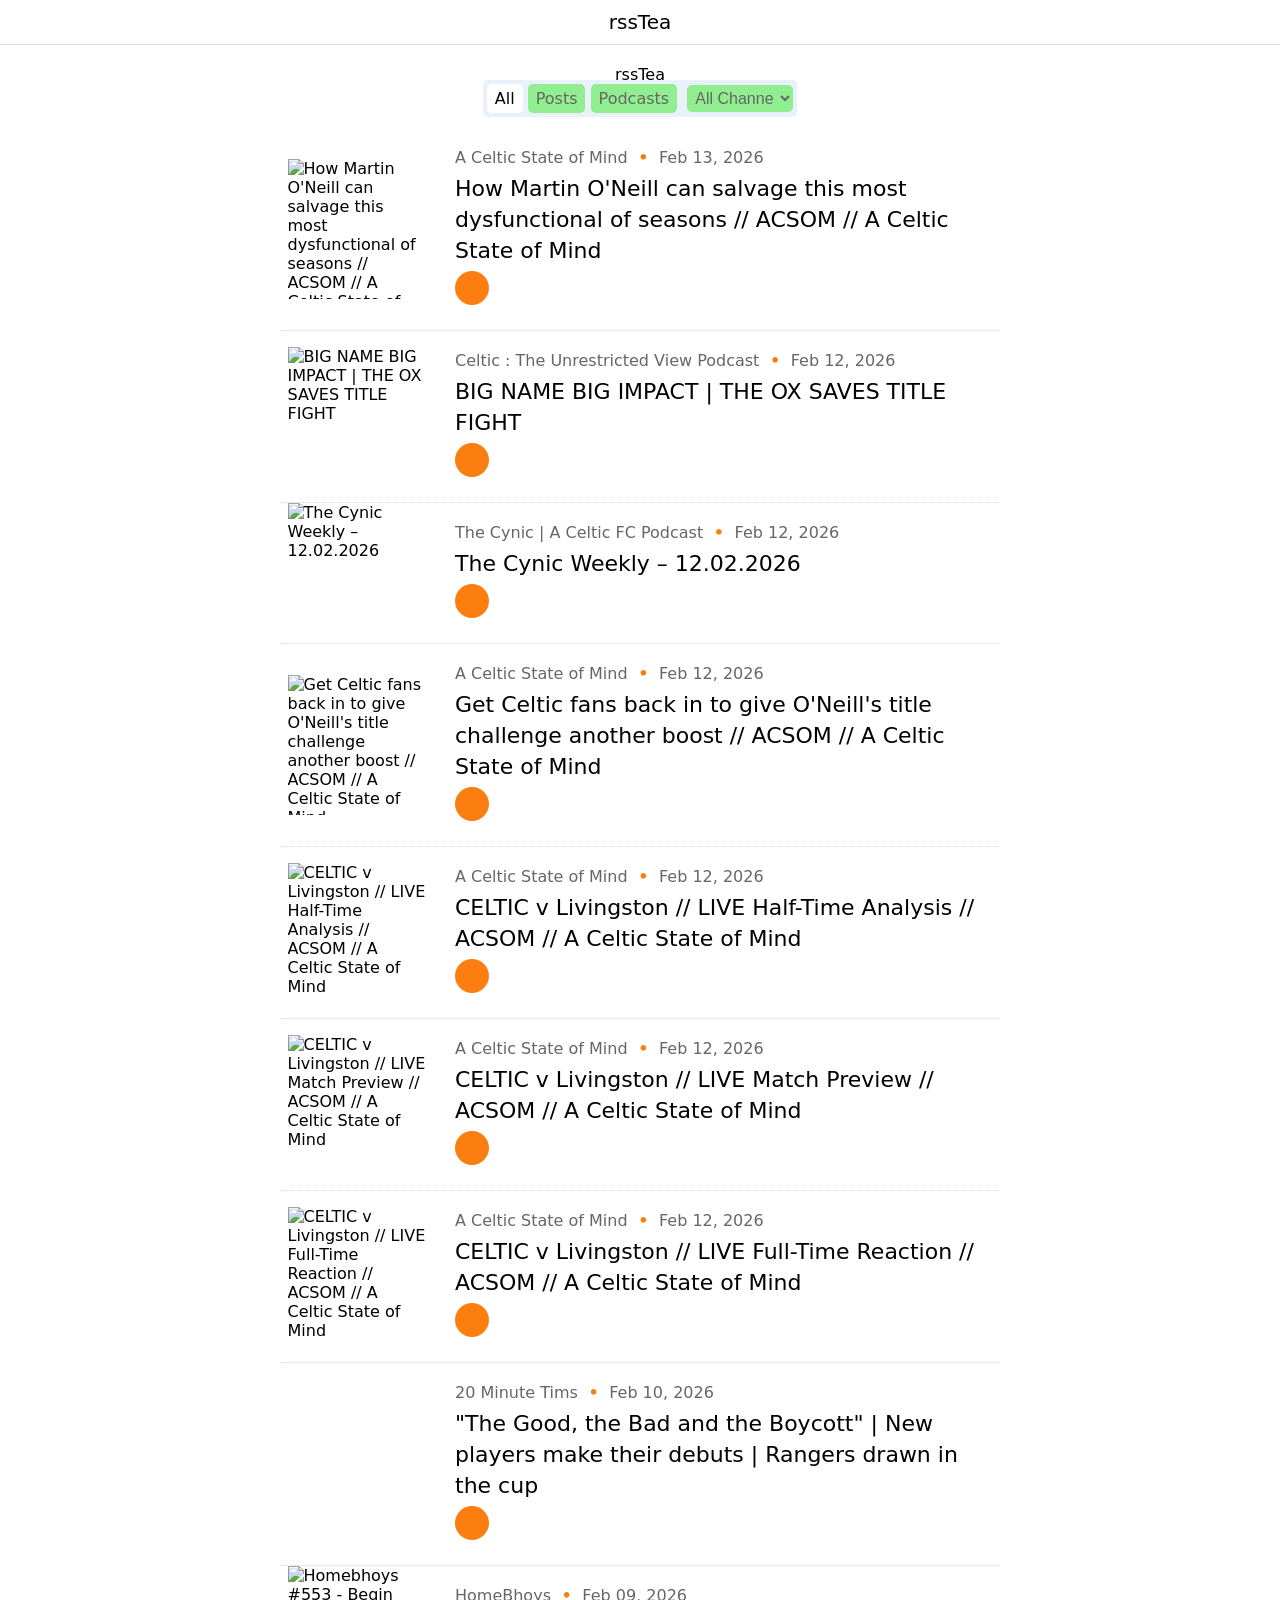
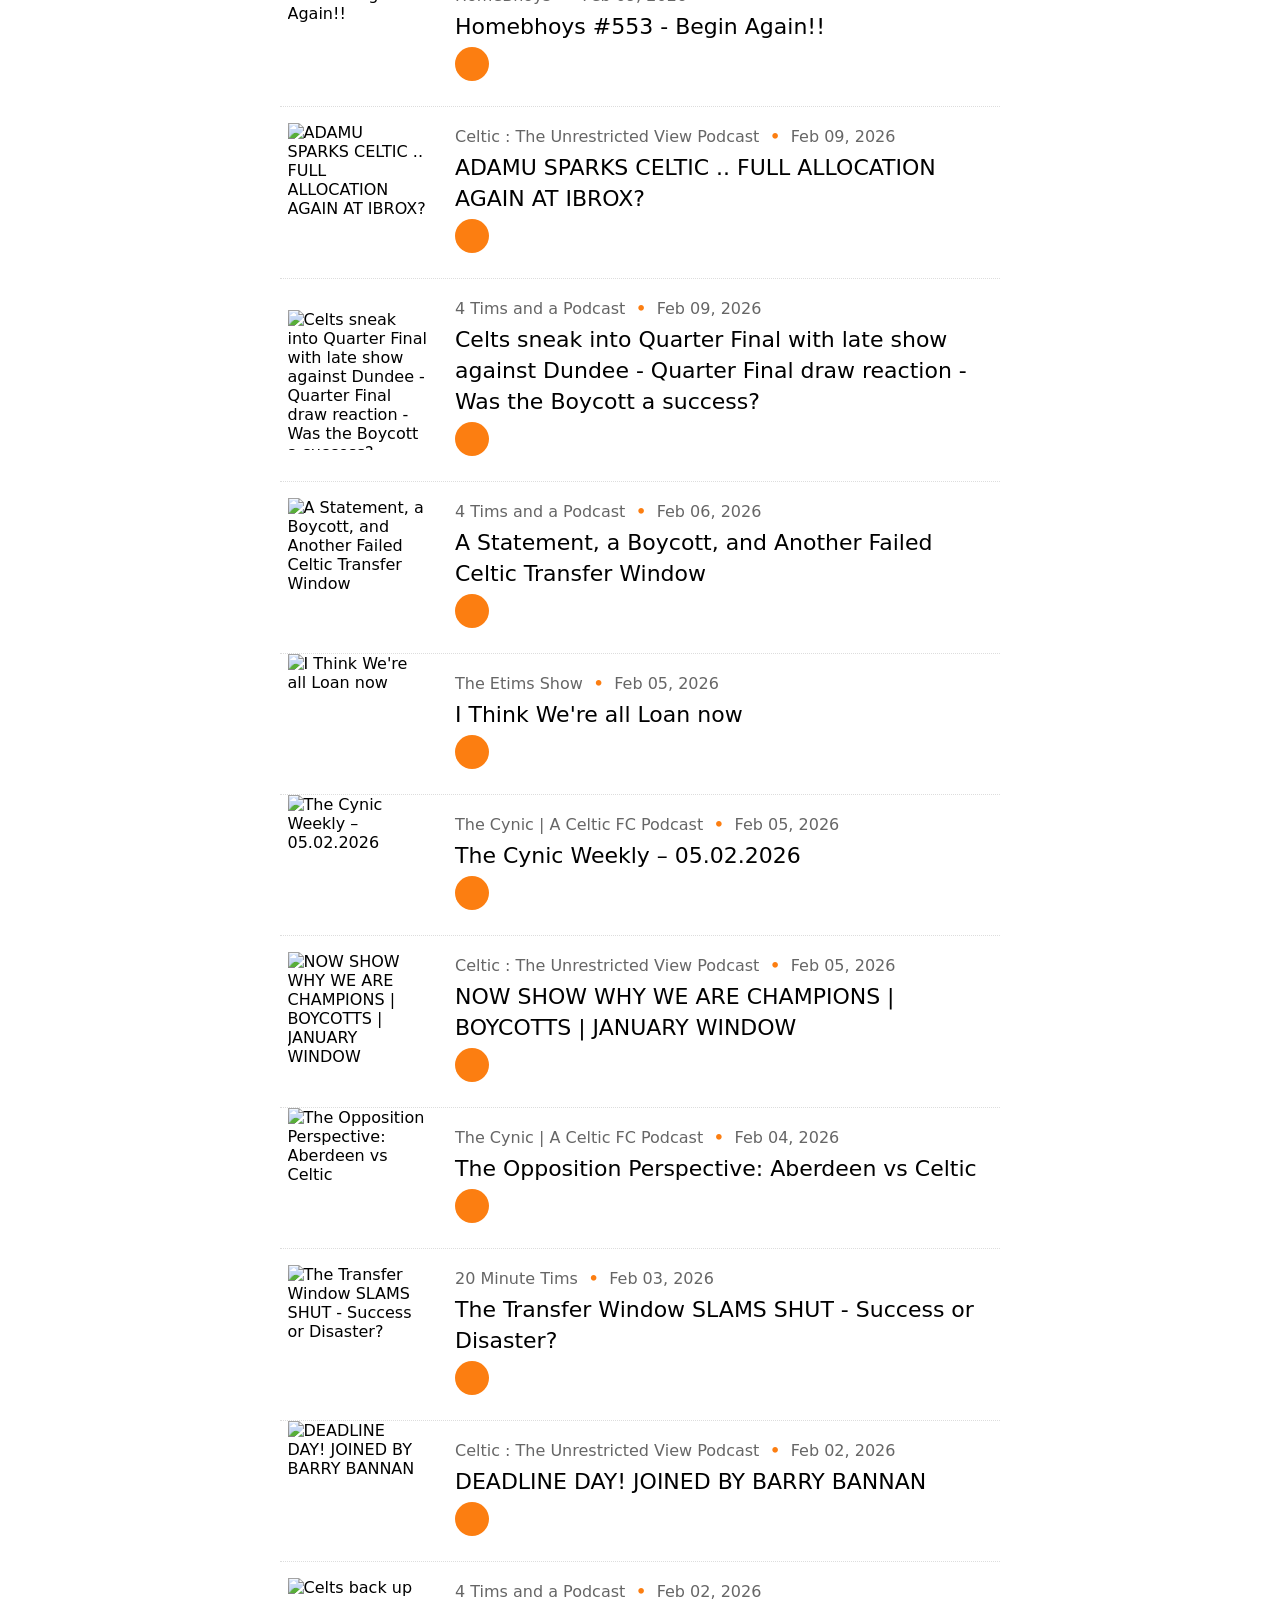
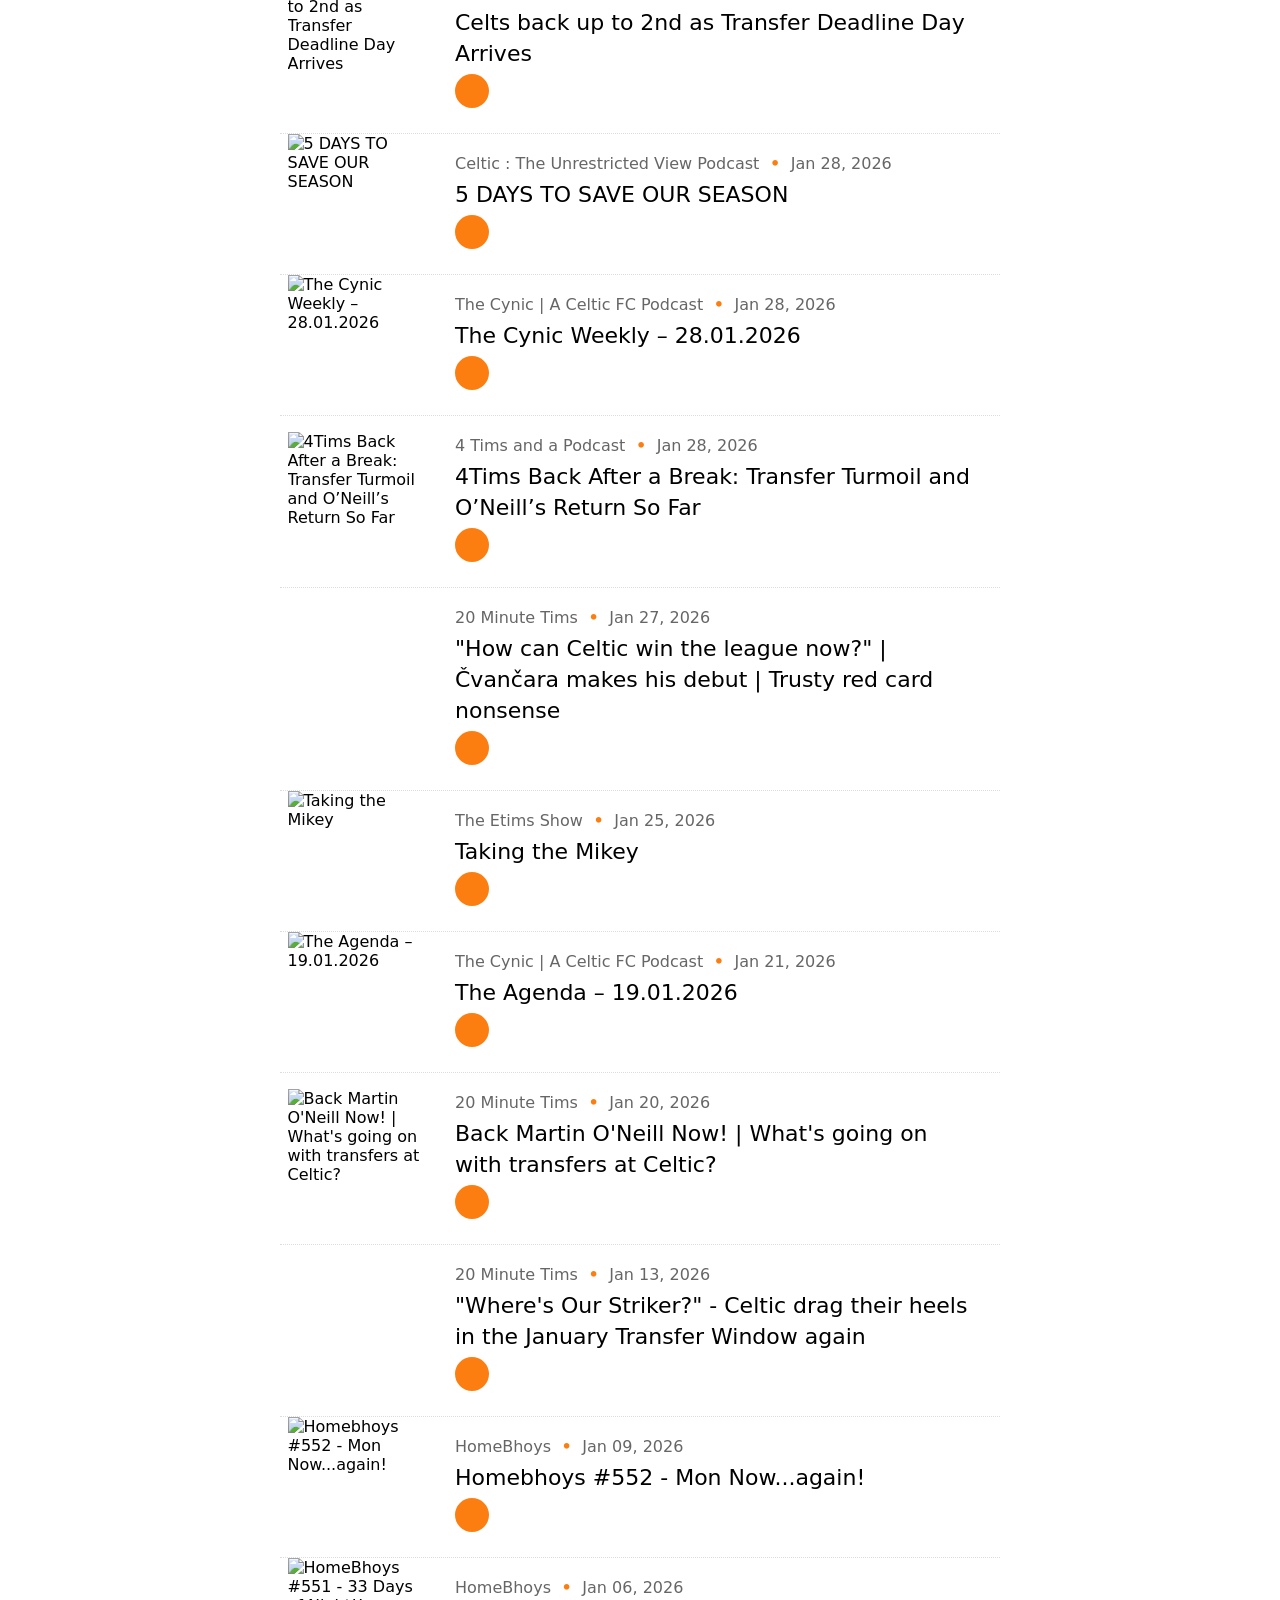
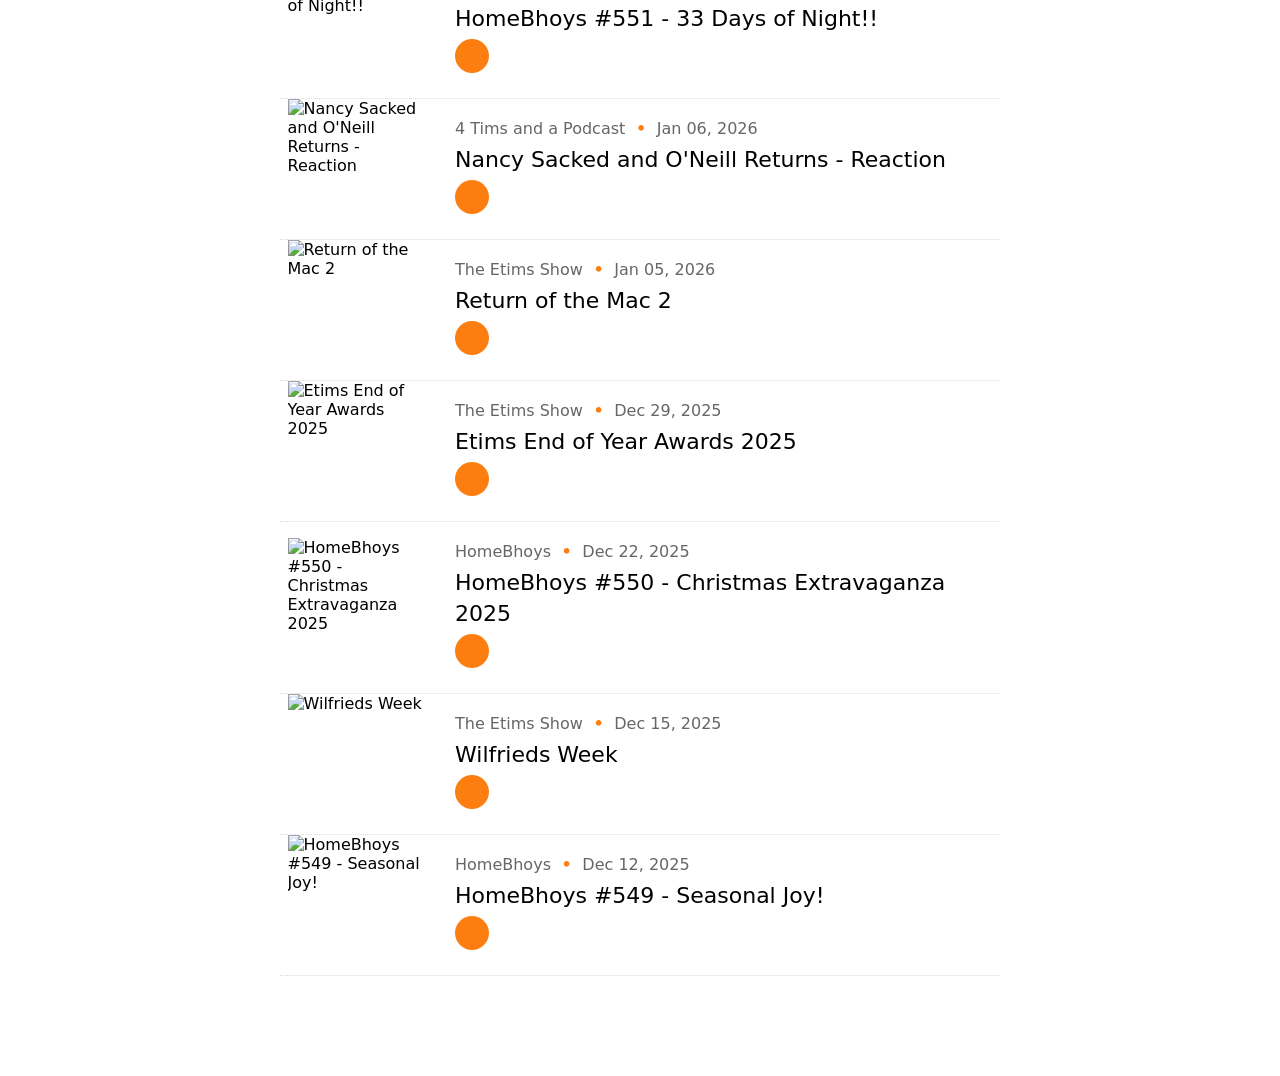
==== commit 8938e253: "Updating the repository" ====
--- a/public/index.html
+++ b/public/index.html
@@ -18,27 +18,27 @@
 <span class="tab active">All</span>
 <span class="tab">Posts</span>
 <span class="tab">Podcasts</span>
-<select name="changechannel"><option value="All">All Channels</option><option value="Celtic : The Unrestricted View Podcast">Celtic : The Unrestricted View Podcast</option><option value="The Cynic | A Celtic FC Podcast">The Cynic | A Celtic FC Podcast</option><option value="A Celtic State of Mind">A Celtic State of Mind</option><option value="20 Minute Tims">20 Minute Tims</option><option value="HomeBhoys">HomeBhoys</option><option value="4 Tims and a Podcast">4 Tims and a Podcast</option><option value="The Etims Show">The Etims Show</option></select></span></div>
+<select name="changechannel"><option value="All">All Channels</option><option value="A Celtic State of Mind">A Celtic State of Mind</option><option value="Celtic : The Unrestricted View Podcast">Celtic : The Unrestricted View Podcast</option><option value="The Cynic | A Celtic FC Podcast">The Cynic | A Celtic FC Podcast</option><option value="20 Minute Tims">20 Minute Tims</option><option value="HomeBhoys">HomeBhoys</option><option value="4 Tims and a Podcast">4 Tims and a Podcast</option><option value="The Etims Show">The Etims Show</option></select></span></div>
 <div id="wrap">
+<div class="post" data-channel="A Celtic State of Mind" data-ts="1770992880" data-audio="1"><div class="leftpan"><img src="https://megaphone.imgix.net/podcasts/599baaee-b2e3-11ed-8a16-972eff6f2cc9/image/1d56491a4540da881828bd64f7b0ff3a.jpg?ixlib=rails-4.3.1&max-w=3000&max-h=3000&fit=crop&auto=format,compress" alt="How Martin O'Neill can salvage this most dysfunctional of seasons // ACSOM // A Celtic State of Mind"/ ></div><div class="rightpan"><div class="feedname"><span class="channel">A Celtic State of Mind</span> &bull; <span class="date">Feb 13, 2026</span></div>
+<h2><a href="" target="_blank">How Martin O'Neill can salvage this most dysfunctional of seasons // ACSOM // A Celtic State of Mind</a></h2><div class="audio">
+<button data-aid="0">Play</button>
+<audio src="https://pscrb.fm/rss/p/traffic.megaphone.fm/COMG4853272793.mp3?updated=1770993865" preload="metadata" aid="0"  controls></audio></div>
+</div></div>
 <div class="post" data-channel="Celtic : The Unrestricted View Podcast" data-ts="1770931933" data-audio="1"><div class="leftpan"><img src="https://d3wo5wojvuv7l.cloudfront.net/t_rss_itunes_square_1400/images.spreaker.com/original/b95cc3b224c3e221fcb384ac6a1fec71.jpg" alt="BIG NAME BIG IMPACT | THE OX SAVES TITLE FIGHT"/ ></div><div class="rightpan"><div class="feedname"><span class="channel">Celtic : The Unrestricted View Podcast</span> &bull; <span class="date">Feb 12, 2026</span></div>
 <h2><a href="https://www.spreaker.com/episode/big-name-big-impact-the-ox-saves-title-fight--70026515" target="_blank">BIG NAME BIG IMPACT | THE OX SAVES TITLE FIGHT</a></h2><div class="audio">
-<button data-aid="0">Play</button>
-<audio src="https://dts.podtrac.com/redirect.mp3/api.spreaker.com/download/episode/70026515/big_name_big_impact_the_ox_saves_title_fight.mp3" preload="metadata" aid="0"  controls></audio></div>
+<button data-aid="1">Play</button>
+<audio src="https://dts.podtrac.com/redirect.mp3/api.spreaker.com/download/episode/70026515/big_name_big_impact_the_ox_saves_title_fight.mp3" preload="metadata" aid="1"  controls></audio></div>
 </div></div>
 <div class="post" data-channel="The Cynic | A Celtic FC Podcast" data-ts="1770928418" data-audio="1"><div class="leftpan"><img src="https://d3wo5wojvuv7l.cloudfront.net/t_rss_itunes_square_1400/images.spreaker.com/original/b81da4f383901625a356518ec50151b6.jpg" alt="The Cynic Weekly – 12.02.2026"/ ></div><div class="rightpan"><div class="feedname"><span class="channel">The Cynic | A Celtic FC Podcast</span> &bull; <span class="date">Feb 12, 2026</span></div>
 <h2><a href="https://thecynic.co/subscribe" target="_blank">The Cynic Weekly – 12.02.2026</a></h2><div class="audio">
-<button data-aid="1">Play</button>
-<audio src="https://api.spreaker.com/download/episode/70022445/cw1202.mp3" preload="metadata" aid="1"  controls></audio></div>
+<button data-aid="2">Play</button>
+<audio src="https://api.spreaker.com/download/episode/70022445/cw1202.mp3" preload="metadata" aid="2"  controls></audio></div>
 </div></div>
 <div class="post" data-channel="A Celtic State of Mind" data-ts="1770903960" data-audio="1"><div class="leftpan"><img src="https://megaphone.imgix.net/podcasts/599baaee-b2e3-11ed-8a16-972eff6f2cc9/image/1d56491a4540da881828bd64f7b0ff3a.jpg?ixlib=rails-4.3.1&max-w=3000&max-h=3000&fit=crop&auto=format,compress" alt="Get Celtic fans back in to give O'Neill's title challenge another boost // ACSOM // A Celtic State of Mind"/ ></div><div class="rightpan"><div class="feedname"><span class="channel">A Celtic State of Mind</span> &bull; <span class="date">Feb 12, 2026</span></div>
 <h2><a href="" target="_blank">Get Celtic fans back in to give O'Neill's title challenge another boost // ACSOM // A Celtic State of Mind</a></h2><div class="audio">
-<button data-aid="2">Play</button>
-<audio src="https://pscrb.fm/rss/p/traffic.megaphone.fm/COMG5758330447.mp3?updated=1770906559" preload="metadata" aid="2"  controls></audio></div>
-</div></div>
-<div class="post" data-channel="A Celtic State of Mind" data-ts="1770856800" data-audio="1"><div class="leftpan"><img src="https://megaphone.imgix.net/podcasts/599baaee-b2e3-11ed-8a16-972eff6f2cc9/image/1d56491a4540da881828bd64f7b0ff3a.jpg?ixlib=rails-4.3.1&max-w=3000&max-h=3000&fit=crop&auto=format,compress" alt="CELTIC v Livingston // LIVE Full-Time Reaction // ACSOM // A Celtic State of Mind"/ ></div><div class="rightpan"><div class="feedname"><span class="channel">A Celtic State of Mind</span> &bull; <span class="date">Feb 12, 2026</span></div>
-<h2><a href="" target="_blank">CELTIC v Livingston // LIVE Full-Time Reaction // ACSOM // A Celtic State of Mind</a></h2><div class="audio">
 <button data-aid="3">Play</button>
-<audio src="https://pscrb.fm/rss/p/traffic.megaphone.fm/COMG1025640833.mp3?updated=1770857568" preload="metadata" aid="3"  controls></audio></div>
+<audio src="https://pscrb.fm/rss/p/traffic.megaphone.fm/COMG5758330447.mp3?updated=1770906559" preload="metadata" aid="3"  controls></audio></div>
 </div></div>
 <div class="post" data-channel="A Celtic State of Mind" data-ts="1770856800" data-audio="1"><div class="leftpan"><img src="https://megaphone.imgix.net/podcasts/599baaee-b2e3-11ed-8a16-972eff6f2cc9/image/1d56491a4540da881828bd64f7b0ff3a.jpg?ixlib=rails-4.3.1&max-w=3000&max-h=3000&fit=crop&auto=format,compress" alt="CELTIC v Livingston // LIVE Half-Time Analysis // ACSOM // A Celtic State of Mind"/ ></div><div class="rightpan"><div class="feedname"><span class="channel">A Celtic State of Mind</span> &bull; <span class="date">Feb 12, 2026</span></div>
 <h2><a href="" target="_blank">CELTIC v Livingston // LIVE Half-Time Analysis // ACSOM // A Celtic State of Mind</a></h2><div class="audio">
@@ -50,10 +50,10 @@
 <button data-aid="5">Play</button>
 <audio src="https://pscrb.fm/rss/p/traffic.megaphone.fm/COMG2386520462.mp3?updated=1770857513" preload="metadata" aid="5"  controls></audio></div>
 </div></div>
-<div class="post" data-channel="A Celtic State of Mind" data-ts="1770819180" data-audio="1"><div class="leftpan"><img src="https://megaphone.imgix.net/podcasts/599baaee-b2e3-11ed-8a16-972eff6f2cc9/image/1d56491a4540da881828bd64f7b0ff3a.jpg?ixlib=rails-4.3.1&max-w=3000&max-h=3000&fit=crop&auto=format,compress" alt="Why the Martin O'Neill effect can't be under-estimated in title race // ACSOM // A Celtic State of Mind"/ ></div><div class="rightpan"><div class="feedname"><span class="channel">A Celtic State of Mind</span> &bull; <span class="date">Feb 11, 2026</span></div>
-<h2><a href="" target="_blank">Why the Martin O'Neill effect can't be under-estimated in title race // ACSOM // A Celtic State of Mind</a></h2><div class="audio">
+<div class="post" data-channel="A Celtic State of Mind" data-ts="1770856800" data-audio="1"><div class="leftpan"><img src="https://megaphone.imgix.net/podcasts/599baaee-b2e3-11ed-8a16-972eff6f2cc9/image/1d56491a4540da881828bd64f7b0ff3a.jpg?ixlib=rails-4.3.1&max-w=3000&max-h=3000&fit=crop&auto=format,compress" alt="CELTIC v Livingston // LIVE Full-Time Reaction // ACSOM // A Celtic State of Mind"/ ></div><div class="rightpan"><div class="feedname"><span class="channel">A Celtic State of Mind</span> &bull; <span class="date">Feb 12, 2026</span></div>
+<h2><a href="" target="_blank">CELTIC v Livingston // LIVE Full-Time Reaction // ACSOM // A Celtic State of Mind</a></h2><div class="audio">
 <button data-aid="6">Play</button>
-<audio src="https://pscrb.fm/rss/p/traffic.megaphone.fm/COMG9556891431.mp3?updated=1770820112" preload="metadata" aid="6"  controls></audio></div>
+<audio src="https://pscrb.fm/rss/p/traffic.megaphone.fm/COMG1025640833.mp3?updated=1770857568" preload="metadata" aid="6"  controls></audio></div>
 </div></div>
 <div class="post" data-channel="20 Minute Tims" data-ts="1770703200" data-audio="1"><div class="leftpan"><img src="https://assets.pippa.io/shows/5f208eec15e9d83c37daa234/1719902084109-386458194fdde7c150517e7805f9a9af.jpeg" alt=""The Good, the Bad and the Boycott" | New players make their debuts | Rangers drawn in the cup"/ ></div><div class="rightpan"><div class="feedname"><span class="channel">20 Minute Tims</span> &bull; <span class="date">Feb 10, 2026</span></div>
 <h2><a href="https://shows.acast.com/20-minute-tims/episodes/the-good-the-bad-and-the-boycott-new-players-make-their-debu" target="_blank">"The Good, the Bad and the Boycott" | New players make their debuts | Rangers drawn in the cup</a></h2><div class="audio">
